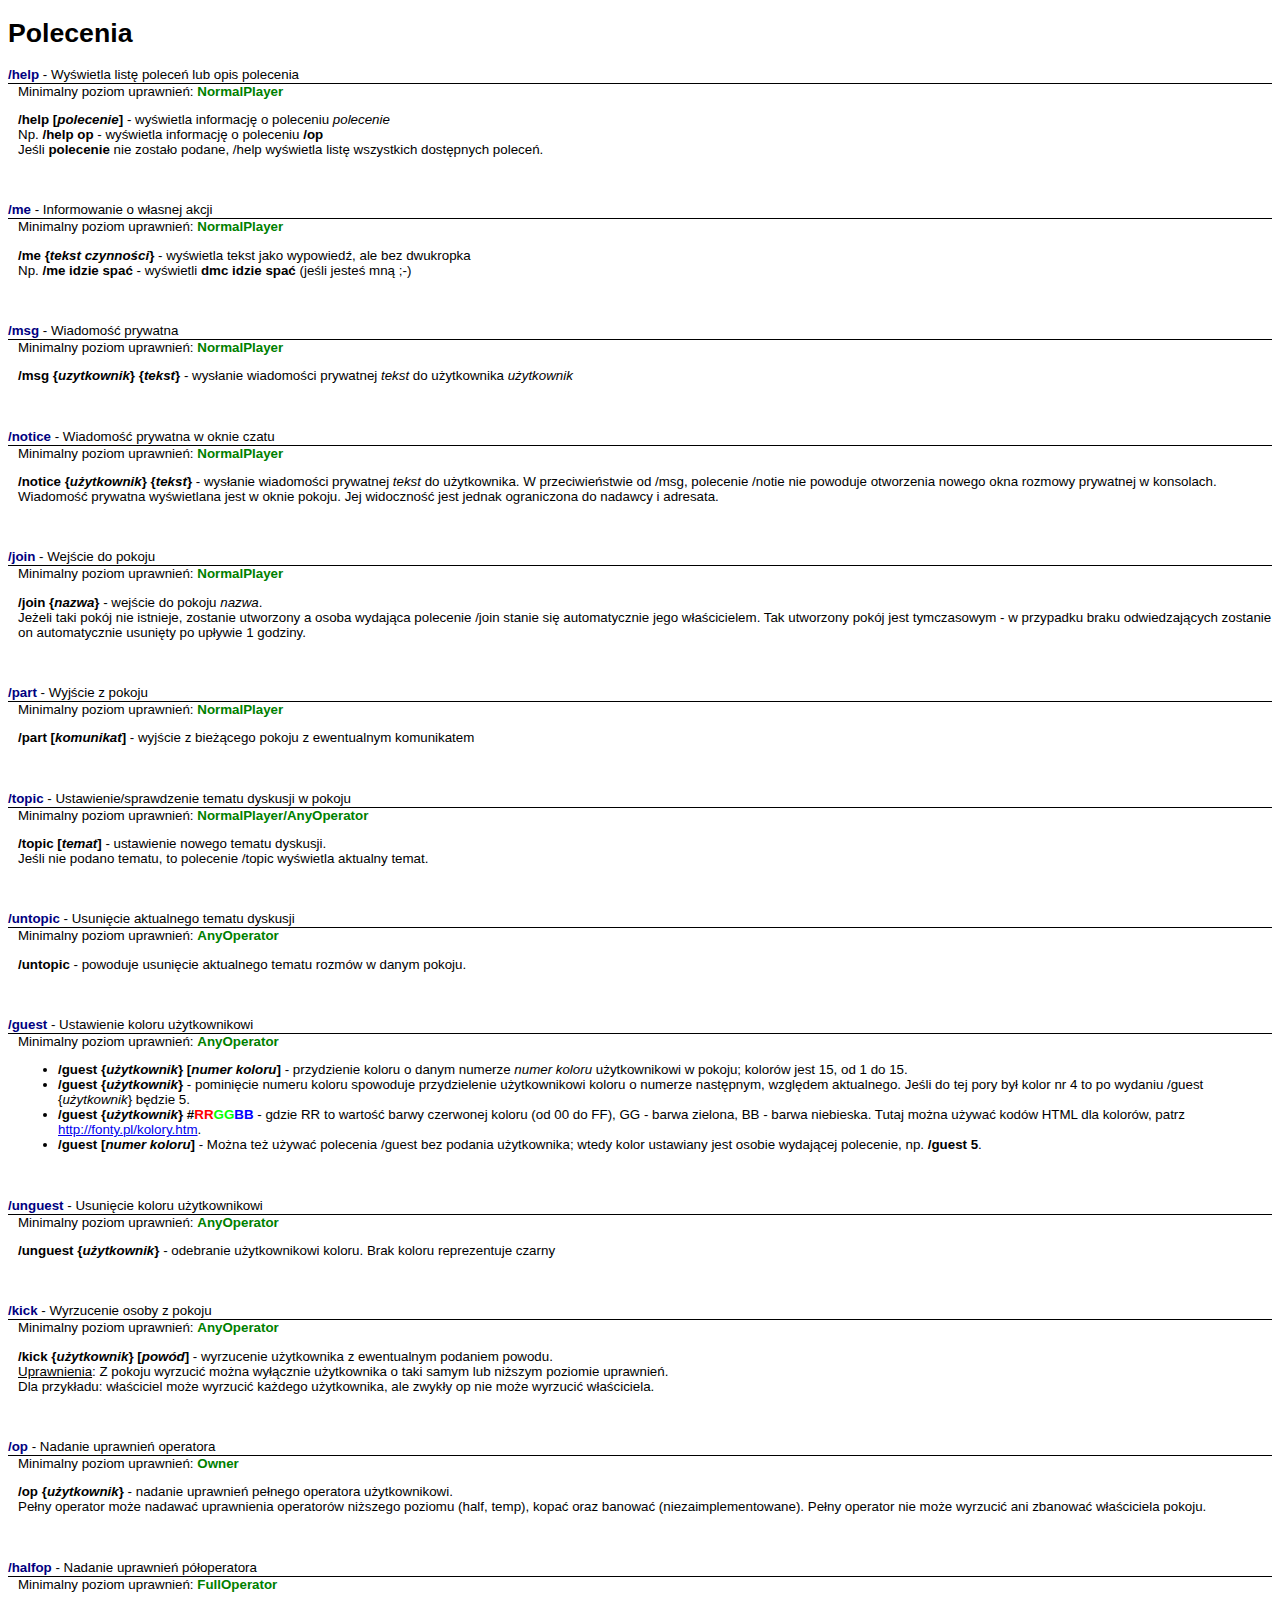
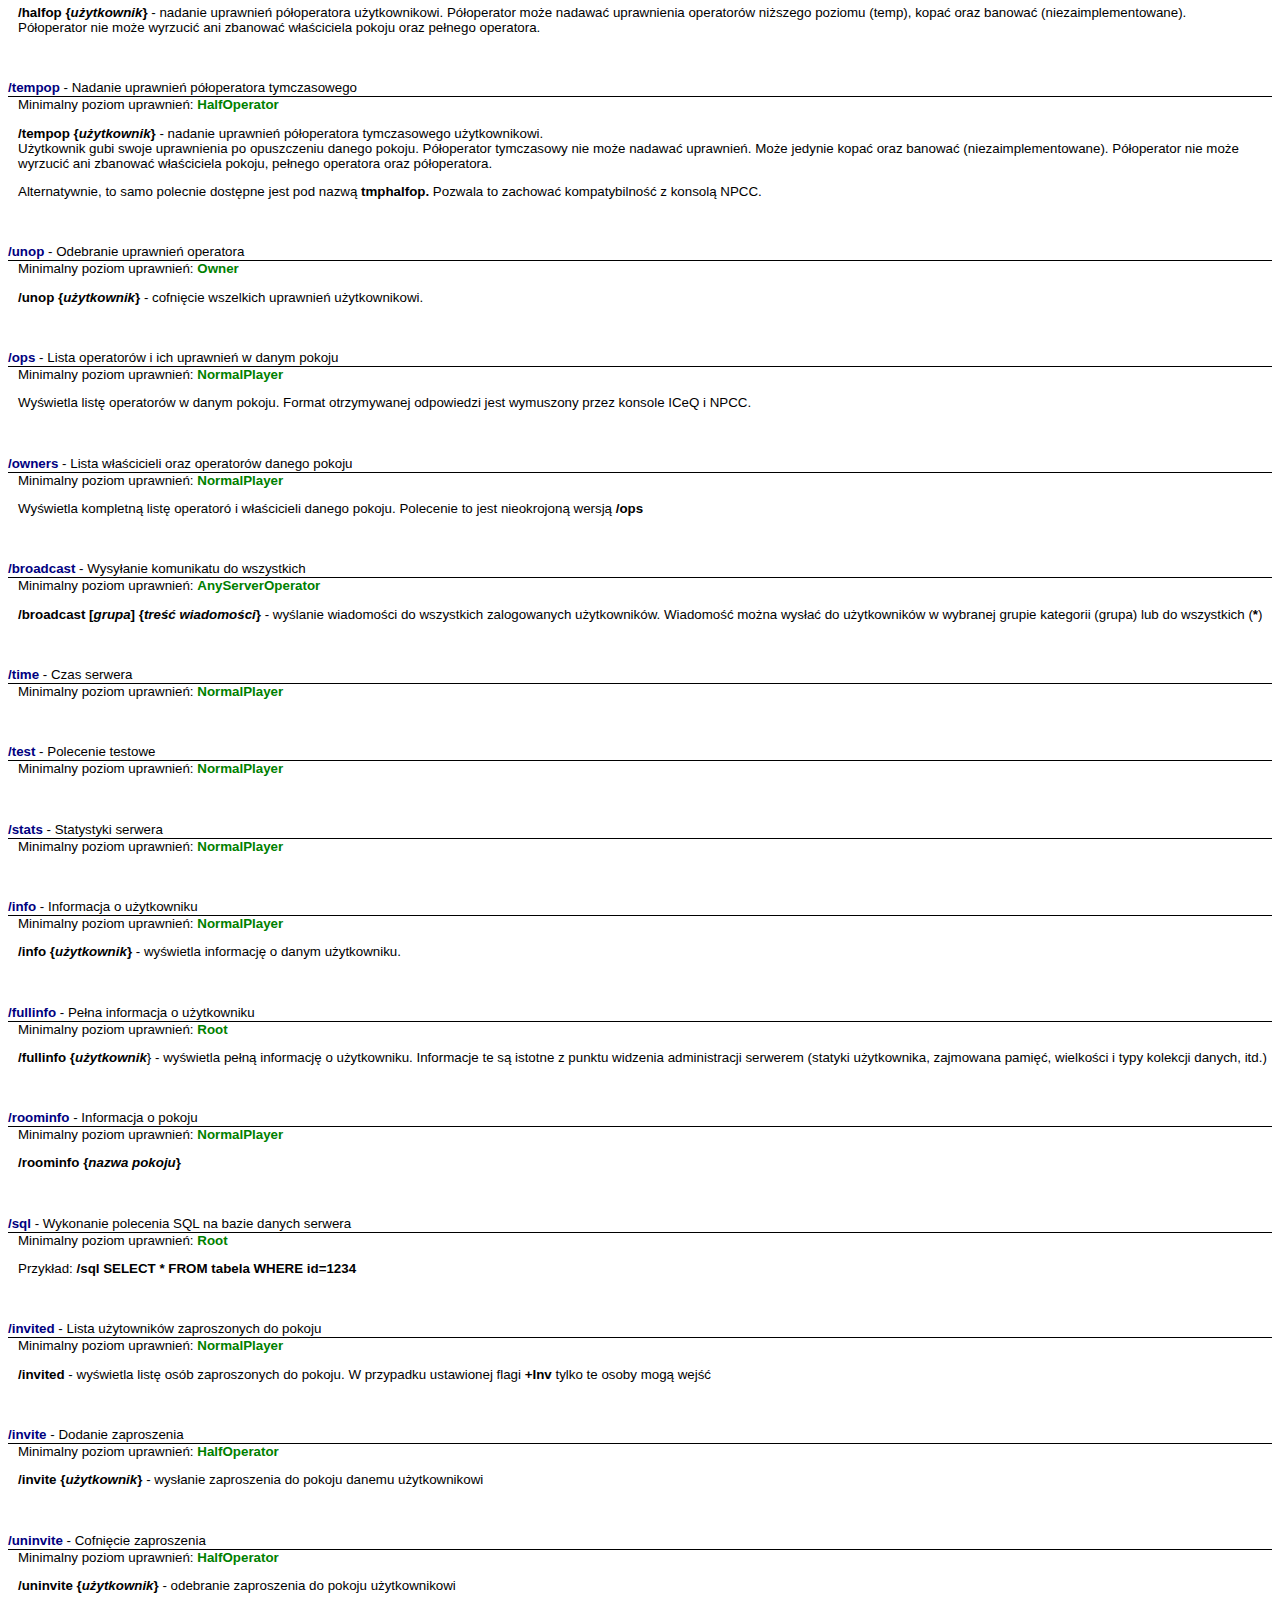
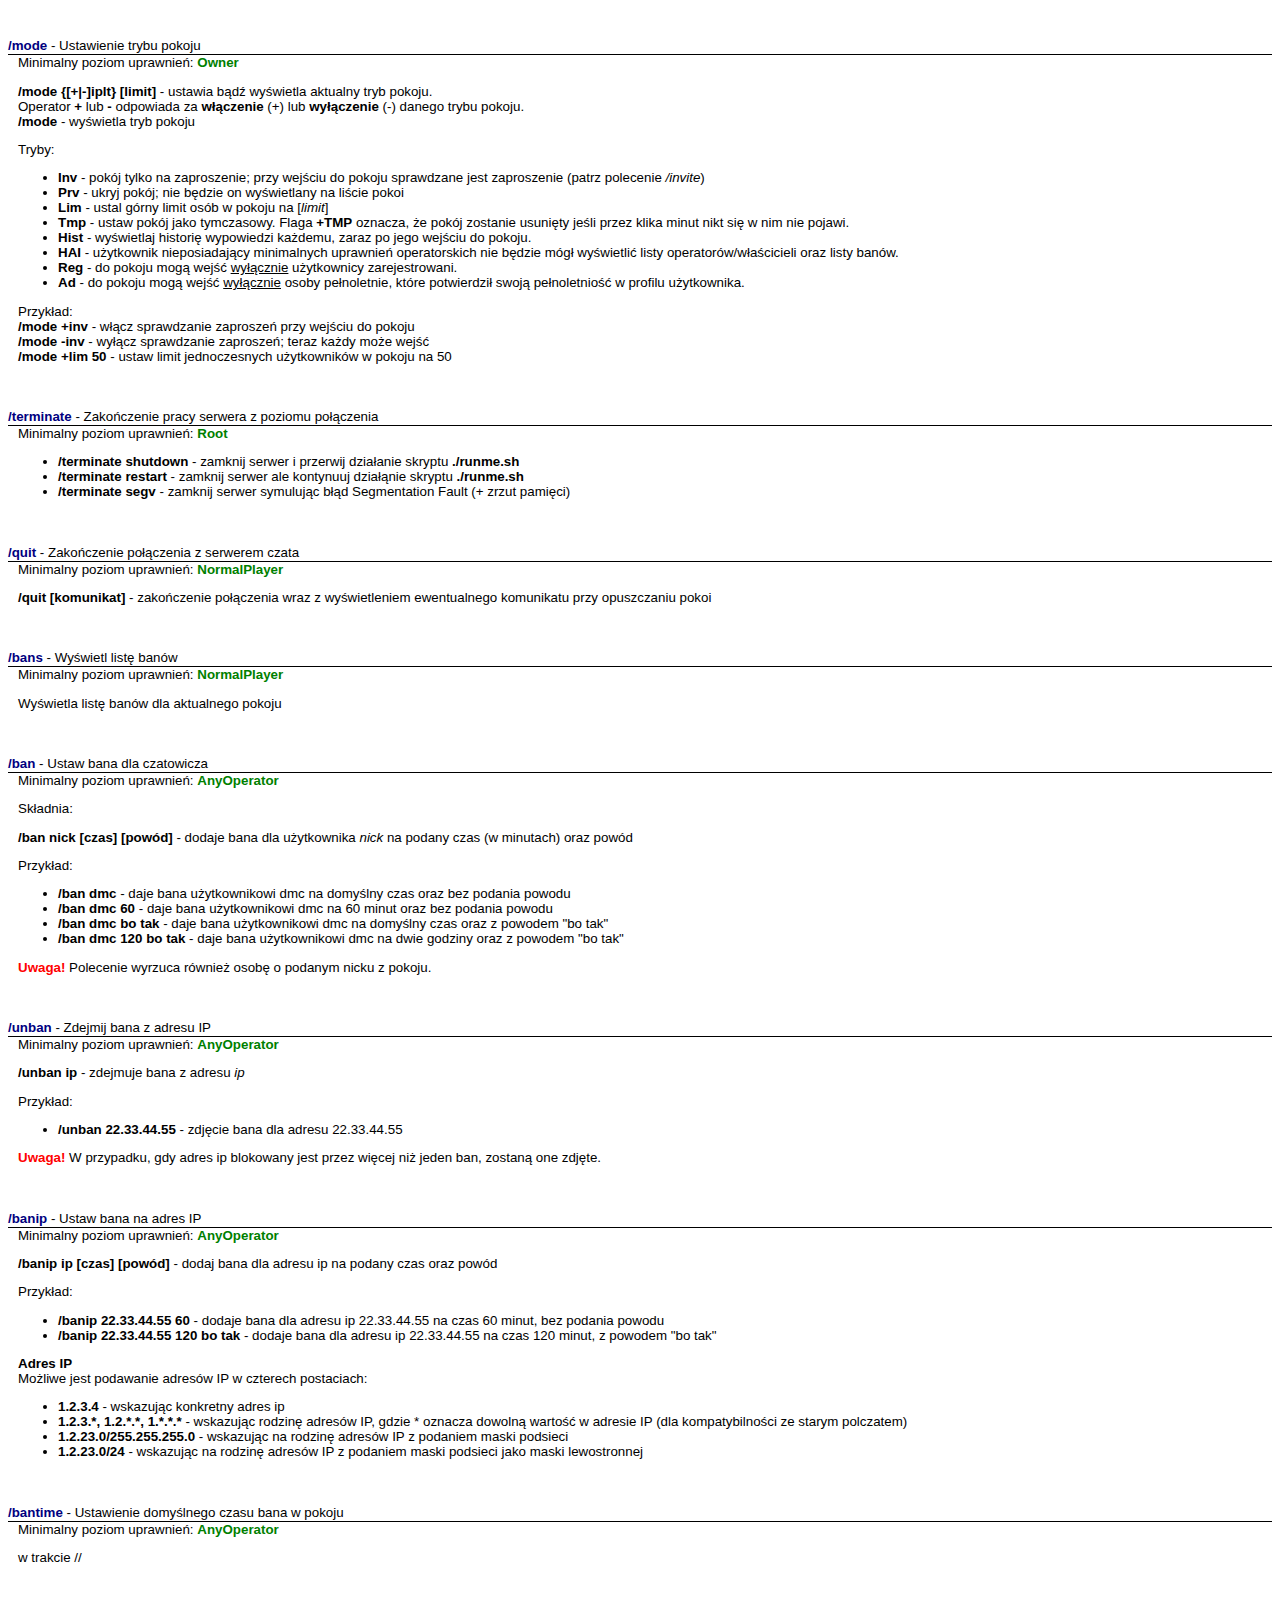
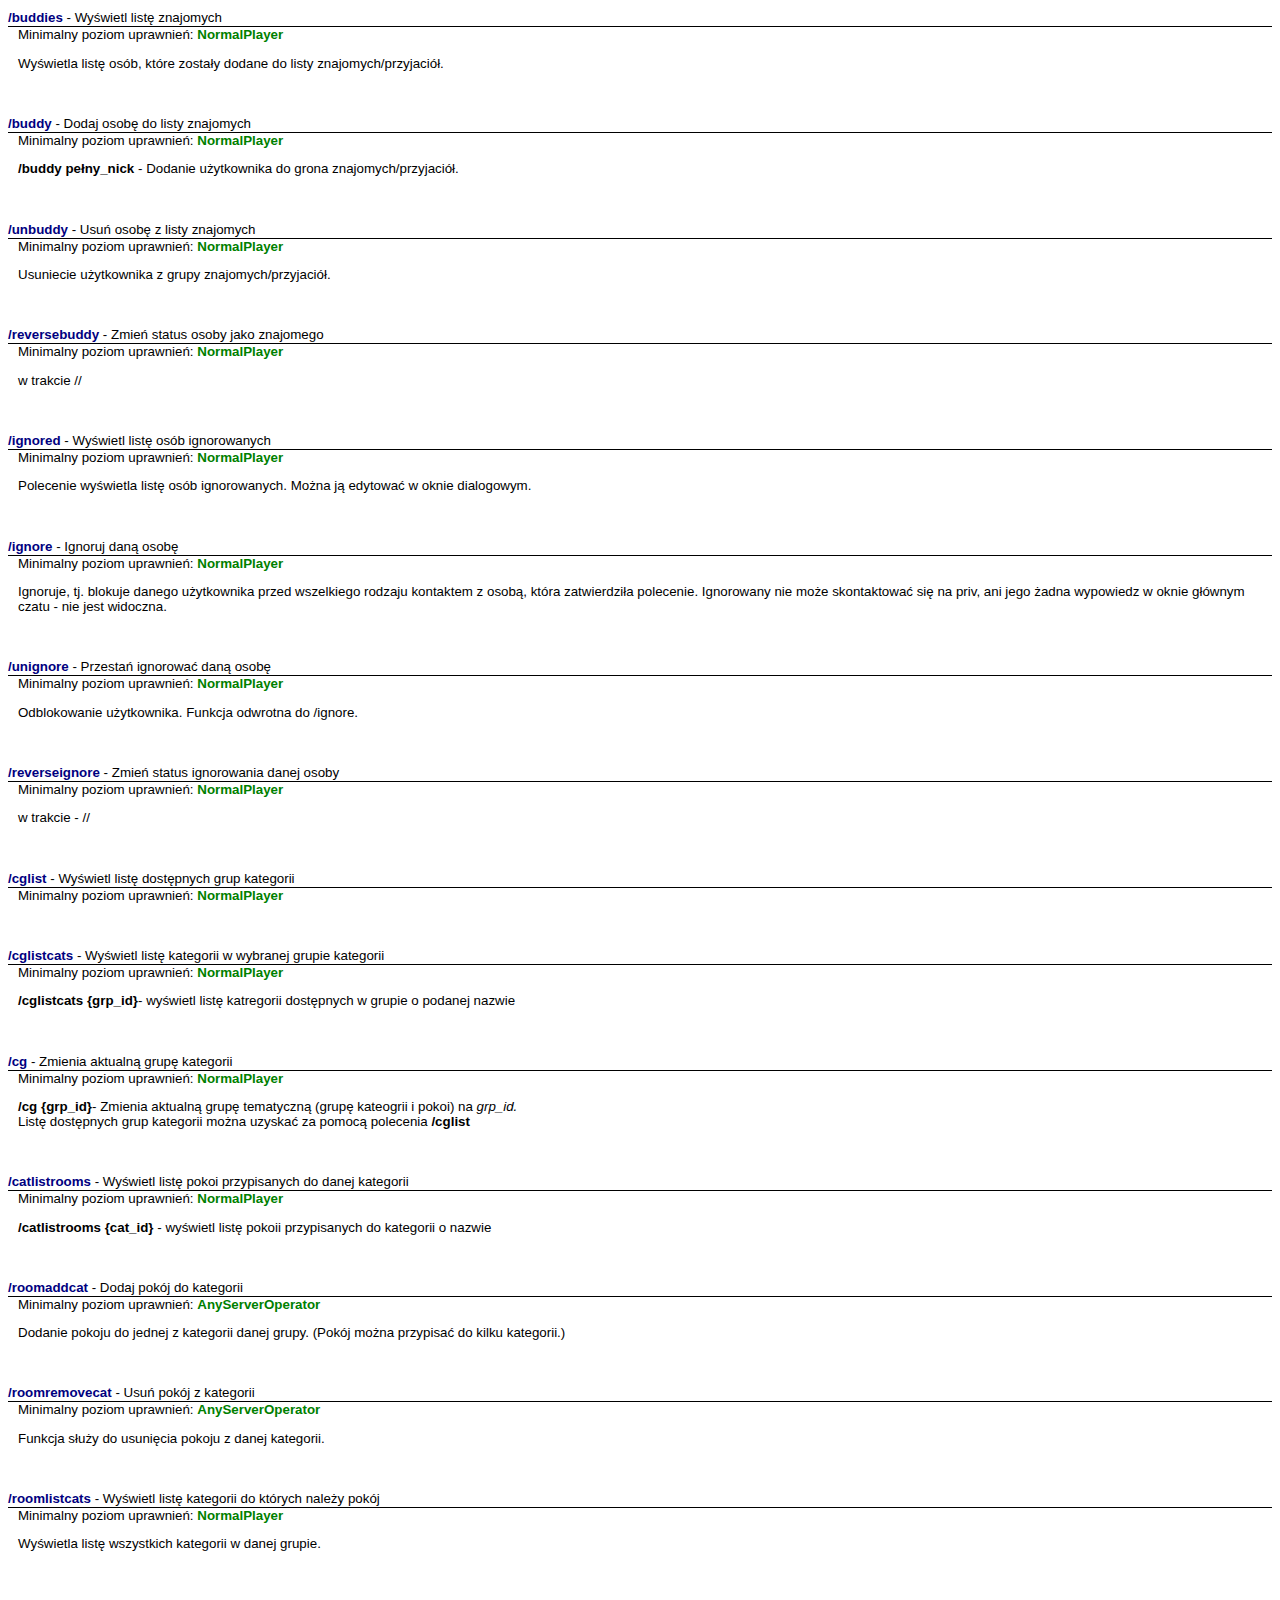
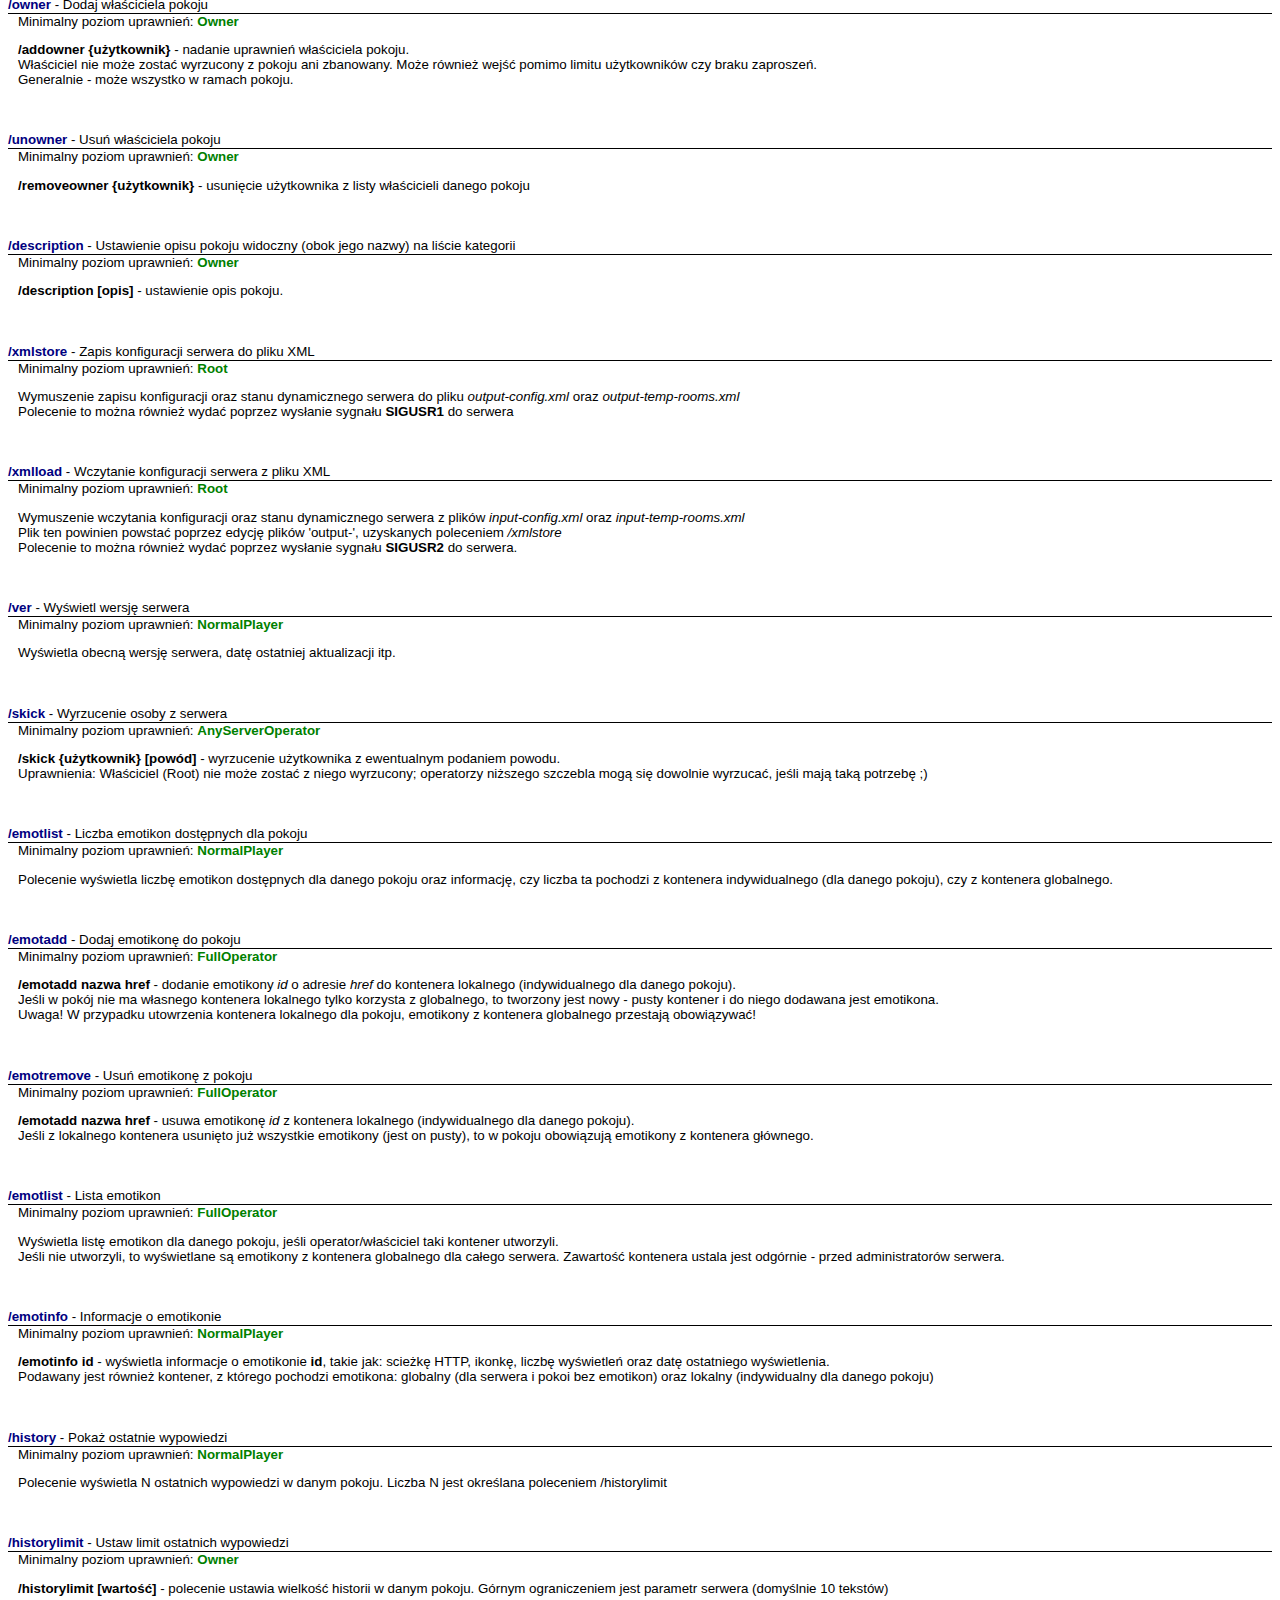
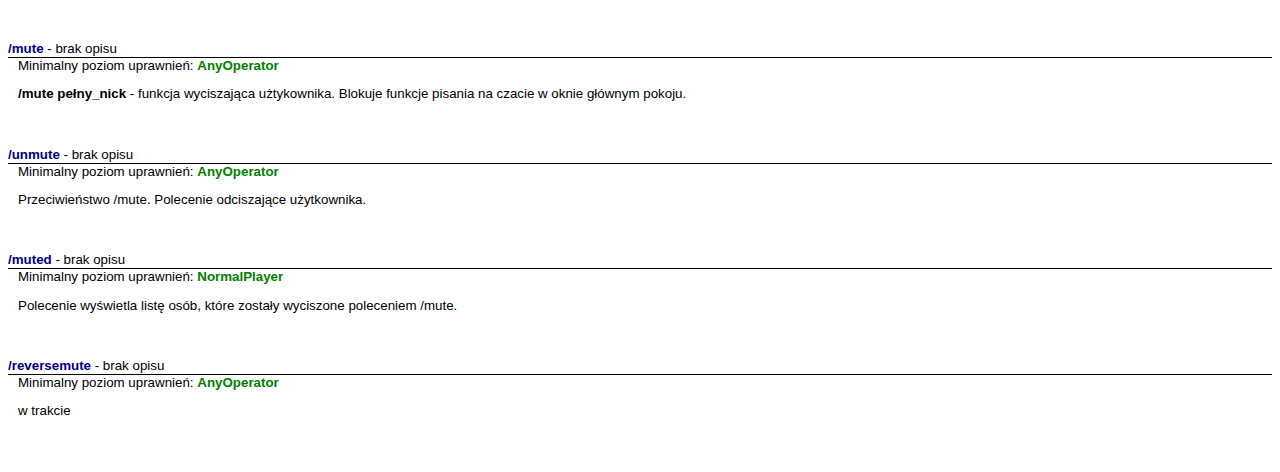
==== help.html @ 32ea251d "Uzupełnienie opisów poleceń. Pozostałe nieznane oznaczone: "w trakcie //"." ====
<!DOCTYPE html PUBLIC "-//W3C//DTD XHTML 1.0 Transitional//EN" "http://www.w3.org/TR/xhtml1/DTD/xhtml1-transitional.dtd">
<html xmlns="http://www.w3.org/1999/xhtml">
<head>
    <meta content="text/html; charset=utf-8" http-equiv="Content-Type" />
    <link href="style.css" rel="stylesheet" type="text/css" />
    <title>Pomoc dla poleceń serwera SChat32</title>
    <style type="text/css">
	</style>
</head>
<body>

    <div>

        <h1>Polecenia</h1>
        <div class="cmd">
            <div id="help" class="cmd_hdr"><span class="cmd_name">/help</span> - <span class="cmd_desc">Wyświetla listę poleceń lub opis polecenia</span></div>
            <div class="cmd_inner">
                <div>Minimalny poziom uprawnień: <span class="cmd_level">NormalPlayer</span></div>
                <div class="cmd_body">
                    <p>
                        <b>/help [<i>polecenie</i>]</b> - wyświetla informację o poleceniu <i>polecenie<br />
                        </i>Np. <b>/help op</b> - wyświetla informację o poleceniu <b>/op<br />
                        </b>Jeśli <b>polecenie</b> nie zostało podane, /help wyświetla listę wszystkich dostępnych poleceń.
                    </p>
                </div>
            </div>
        </div>

        <div class="cmd">
            <div id="me" class="cmd_hdr"><span class="cmd_name">/me</span> - <span class="cmd_desc">Informowanie o własnej akcji</span></div>
            <div class="cmd_inner">
                <div>Minimalny poziom uprawnień: <span class="cmd_level">NormalPlayer</span></div>
                <div class="cmd_body">
                    <p>
                        <b>/me {<i>tekst czynności</i>}</b> - wyświetla tekst jako wypowiedź, ale bez dwukropka<br />
                        Np. <b>/me idzie spać</b> - wyświetli <b>dmc idzie spać</b> (jeśli jesteś mną ;-)
                    </p>
                </div>
            </div>
        </div>

        <div class="cmd">
            <div id="msg" class="cmd_hdr"><span class="cmd_name">/msg</span> - <span class="cmd_desc">Wiadomość prywatna</span></div>
            <div class="cmd_inner">
                <div>Minimalny poziom uprawnień: <span class="cmd_level">NormalPlayer</span></div>
                <div class="cmd_body">
                    <p>
                        <b>/msg {<i>uzytkownik</i>} {<i>tekst</i>}</b> - wysłanie wiadomości prywatnej <i>tekst</i> do użytkownika <i>użytkownik</i>
                    </p>
                </div>
            </div>
        </div>

        <div class="cmd">
            <div id="notice" class="cmd_hdr"><span class="cmd_name">/notice</span> - <span class="cmd_desc">Wiadomość prywatna w oknie czatu</span></div>
            <div class="cmd_inner">
                <div>Minimalny poziom uprawnień: <span class="cmd_level">NormalPlayer</span></div>
                <div class="cmd_body">
                    <p>
                        <b>/notice {<i>użytkownik</i>} {<i>tekst</i>}</b> - wysłanie wiadomości prywatnej <i>tekst</i> do użytkownika. W przeciwieństwie od /msg, polecenie /notie nie powoduje otworzenia nowego okna rozmowy prywatnej w konsolach.<br />
                        Wiadomość prywatna wyświetlana jest w oknie pokoju. Jej widoczność jest jednak ograniczona do nadawcy i adresata.
                    </p>
                </div>
            </div>
        </div>

        <div class="cmd">
            <div id="join" class="cmd_hdr"><span class="cmd_name">/join</span> - <span class="cmd_desc">Wejście do pokoju</span></div>
            <div class="cmd_inner">
                <div>Minimalny poziom uprawnień: <span class="cmd_level">NormalPlayer</span></div>
                <div class="cmd_body">
                    <p>
                        <b>/join {<i>nazwa</i>}</b> - wejście do pokoju <i>nazwa</i>.<br />
                        Jeżeli taki pokój nie istnieje, zostanie utworzony a osoba wydająca polecenie /join stanie się automatycznie jego właścicielem. Tak utworzony pokój jest tymczasowym - w przypadku braku odwiedzających zostanie on automatycznie usunięty po upływie 1 godziny.
	
                    </p>
                </div>
            </div>
        </div>

        <!-- -->

        <div class="cmd">
            <div id="part" class="cmd_hdr"><span class="cmd_name">/part</span> - <span class="cmd_desc">Wyjście z pokoju</span></div>
            <div class="cmd_inner">
                <div>Minimalny poziom uprawnień: <span class="cmd_level">NormalPlayer</span></div>
                <div class="cmd_body">
                    <p>
                        <b>/part [<i>komunikat</i>]</b> - wyjście z bieżącego pokoju z 
			ewentualnym komunikatem
                    </p>
                </div>
            </div>
        </div>
        <!-- -->

        <div class="cmd">
            <div id="topic" class="cmd_hdr"><span class="cmd_name">/topic</span> - <span class="cmd_desc">Ustawienie/sprawdzenie tematu dyskusji w pokoju</span></div>
            <div class="cmd_inner">
                <div>Minimalny poziom uprawnień: <span class="cmd_level">NormalPlayer/AnyOperator</span></div>
                <div class="cmd_body">
                    <p>
                        <b>/topic [<i>temat</i>]</b> - ustawienie nowego tematu 
					dyskusji.
                    <br />
                        Jeśli nie podano tematu, to polecenie /topic 
					wyświetla aktualny temat.
                    </p>
                </div>
            </div>
        </div>
        <!-- -->

        <div class="cmd">
            <div id="untopic" class="cmd_hdr"><span class="cmd_name">/untopic</span> - <span class="cmd_desc">Usunięcie aktualnego tematu dyskusji</span></div>
            <div class="cmd_inner">
                <div>Minimalny poziom uprawnień: <span class="cmd_level">AnyOperator</span></div>
                <div class="cmd_body">
                    <p>
                        <b>/untopic</b> - powoduje usunięcie aktualnego tematu rozmów w 
			danym pokoju.
                    </p>
                </div>
            </div>
        </div>
        <!-- -->

        <div class="cmd">
            <div id="guest" class="cmd_hdr"><span class="cmd_name">/guest</span> - <span class="cmd_desc">Ustawienie koloru użytkownikowi</span></div>
            <div class="cmd_inner">
                <div>Minimalny poziom uprawnień: <span class="cmd_level">AnyOperator</span></div>
                <div class="cmd_body">
                    <ul>
                        <li><b>/guest {<i>użytkownik</i>} [<i>numer koloru</i>]</b> - przydzienie koloru o danym numerze 
					<i>numer koloru</i> użytkownikowi w pokoju; kolorów jest 15, od 1 do 15.</li>
                        <li><b>/guest {<i>użytkownik</i>}</b> - pominięcie numeru koloru spowoduje przydzielenie użytkownikowi koloru o numerze następnym, względem aktualnego. Jeśli do tej pory był kolor nr 4 to po wydaniu /guest {<i>użytkownik</i>} będzie 5.</li>
                        <li><b>/guest {<i>użytkownik</i>} #<span class="cr">RR</span><span class="cg">GG</span><span class="cb">BB</span></b> - gdzie RR to wartość barwy czerwonej koloru (od 00 do FF), GG - barwa zielona, BB - barwa niebieska. 
					Tutaj można używać kodów HTML dla kolorów, patrz
					<a href="http://fonty.pl/kolory.htm/">http://fonty.pl/kolory.htm</a>.</li>
                        <li><b>/guest [<i>numer koloru</i>]</b> -
                    Można też używać polecenia /guest bez podania użytkownika; wtedy kolor ustawiany jest osobie wydającej polecenie, np. 
					<b>/guest 5</b>.
                <br />
                        </li>
                    </ul>
                </div>
            </div>
        </div>
        <!-- -->

        <div class="cmd">
            <div id="unguest" class="cmd_hdr"><span class="cmd_name">/unguest</span> - <span class="cmd_desc">Usunięcie koloru użytkownikowi</span></div>
            <div class="cmd_inner">
                <div>Minimalny poziom uprawnień: <span class="cmd_level">AnyOperator</span></div>
                <div class="cmd_body">
                    <p>
                        <b>/unguest {<i>użytkownik</i>}</b> - odebranie użytkownikowi 
			koloru. Brak koloru reprezentuje czarny
                    </p>
                </div>
            </div>
        </div>

        <!-- -->
        <div class="cmd">
            <div id="kick" class="cmd_hdr">
                <span class="cmd_name">/kick</span> - 
			<span class="cmd_desc">Wyrzucenie osoby z pokoju</span>
            </div>
            <div class="cmd_inner">
                <div>Minimalny poziom uprawnień: <span class="cmd_level">AnyOperator</span></div>
                <div class="cmd_body">
                    <p>
                        <b>/kick {<i>użytkownik</i>} [<i>powód</i>]</b> - wyrzucenie użytkownika z ewentualnym podaniem powodu.<br />
                        <span class="u">Uprawnienia</span>: Z pokoju wyrzucić można wyłącznie użytkownika o taki samym lub niższym poziomie uprawnień.<br />
                        Dla przykładu: właściciel może wyrzucić każdego użytkownika, ale zwykły op nie może wyrzucić właściciela.
                    </p>
                </div>
            </div>
        </div>
        <!-- -->
        <div class="cmd">
            <div id="op" class="cmd_hdr"><span class="cmd_name">/op</span> - <span class="cmd_desc">Nadanie uprawnień operatora</span></div>
            <div class="cmd_inner">
                <div>Minimalny poziom uprawnień: <span class="cmd_level">Owner</span></div>
                <div class="cmd_body">
                    <p>
                        <b>/op {<i>użytkownik</i>}</b> - nadanie uprawnień pełnego operatora użytkownikowi.<br />
                        Pełny operator może nadawać uprawnienia operatorów niższego poziomu (half, temp), kopać oraz banować (niezaimplementowane). Pełny operator nie może wyrzucić ani zbanować właściciela pokoju.
                    </p>
                </div>
            </div>

        </div>
        <!-- -->
        <div class="cmd">
            <div id="halfop" class="cmd_hdr"><span class="cmd_name">/halfop</span> - <span class="cmd_desc">Nadanie uprawnień półoperatora</span></div>
            <div class="cmd_inner">
                <div>Minimalny poziom uprawnień: <span class="cmd_level">FullOperator</span></div>
                <div class="cmd_body">
                    <p>
                        <b>/halfop {<i>użytkownik</i>}</b> - nadanie uprawnień półoperatora użytkownikowi. Półoperator może nadawać uprawnienia operatorów niższego poziomu (temp), kopać oraz banować (niezaimplementowane).<br />
                        Półoperator nie może wyrzucić ani zbanować właściciela pokoju oraz pełnego operatora.
                    </p>
                </div>
            </div>
        </div>
        <!-- -->
        <div class="cmd">
            <div id="tempop" class="cmd_hdr"><span class="cmd_name">/tempop</span> - <span class="cmd_desc">Nadanie uprawnień półoperatora tymczasowego</span></div>
            <div class="cmd_inner">
                <div>Minimalny poziom uprawnień: <span class="cmd_level">HalfOperator</span></div>
                <div class="cmd_body">
                    <p>
                        <b>/tempop {<i>użytkownik</i>}</b> - nadanie uprawnień półoperatora tymczasowego użytkownikowi.<br />
                        Użytkownik gubi swoje uprawnienia po opuszczeniu danego pokoju. Półoperator tymczasowy nie może nadawać uprawnień. Może jedynie kopać oraz banować (niezaimplementowane). Półoperator nie może wyrzucić ani zbanować właściciela pokoju, pełnego operatora oraz półoperatora.
                    </p>
                    <p>
                        Alternatywnie, to samo polecnie dostępne jest pod nazwą <strong>tmphalfop.</strong> Pozwala to zachować kompatybilność z konsolą NPCC.
                    </p>
                </div>
            </div>
        </div>
        <!-- -->
        <div class="cmd">
            <div id="unop" class="cmd_hdr"><span class="cmd_name">/unop</span> - <span class="cmd_desc">Odebranie uprawnień operatora</span></div>
            <div class="cmd_inner">
                <div>Minimalny poziom uprawnień: <span class="cmd_level">Owner</span></div>
                <div class="cmd_body">
                    <p>
                        <b>/unop {<i>użytkownik</i>}</b> - cofnięcie wszelkich uprawnień użytkownikowi.
                    </p>
                </div>
            </div>
        </div>
        <!-- -->
        <div class="cmd">
            <div id="ops" class="cmd_hdr">
                <span class="cmd_name">/ops</span> - 
			<span class="cmd_desc">Lista operatorów i ich uprawnień w danym pokoju</span>
            </div>
            <div class="cmd_inner">
                <div>Minimalny poziom uprawnień: <span class="cmd_level">NormalPlayer</span></div>
                <div class="cmd_body">
                    <p>
                        Wyświetla listę operatorów w danym pokoju. Format otrzymywanej odpowiedzi jest wymuszony przez konsole ICeQ i NPCC.
                    </p>
                </div>
            </div>
        </div>
        <!-- -->
        <div class="cmd">
            <div id="owners" class="cmd_hdr"><span class="cmd_name">/owners</span> - <span class="cmd_desc">Lista właścicieli oraz operatorów danego pokoju</span></div>
            <div class="cmd_inner">
                <div>Minimalny poziom uprawnień: <span class="cmd_level">NormalPlayer</span></div>
                <div class="cmd_body">
                    <p>
                        Wyświetla kompletną listę operatoró i właścicieli danego pokoju. Polecenie to jest nieokrojoną wersją <b>/ops</b>
                    </p>
                </div>
            </div>
        </div>
        <!-- -->
        <div class="cmd">
            <div id="broadcast" class="cmd_hdr"><span class="cmd_name">/broadcast</span> - <span class="cmd_desc">Wysyłanie komunikatu do wszystkich</span></div>
            <div class="cmd_inner">
                <div>Minimalny poziom uprawnień: <span class="cmd_level">AnyServerOperator</span></div>
                <div class="cmd_body">
                    <p>
                        <b>/broadcast [<i>grupa</i>] {<i>treść wiadomości</i>}</b> - wyślanie wiadomości do wszystkich zalogowanych użytkowników. Wiadomość można wysłać do użytkowników w wybranej grupie kategorii (grupa) lub do wszystkich (<b>*</b>)
	
                    </p>
                </div>
            </div>
        </div>
        <!-- -->
        <div class="cmd">
            <div id="time" class="cmd_hdr"><span class="cmd_name">/time</span> - <span class="cmd_desc">Czas serwera</span></div>
            <div class="cmd_inner">
                <div>Minimalny poziom uprawnień: <span class="cmd_level">NormalPlayer</span></div>
                <div class="cmd_body">
                    <p>
                    </p>
                </div>
            </div>
        </div>
        <!-- -->
        <div class="cmd">
            <div id="test" class="cmd_hdr"><span class="cmd_name">/test</span> - <span class="cmd_desc">Polecenie testowe</span></div>
            <div class="cmd_inner">
                <div>Minimalny poziom uprawnień: <span class="cmd_level">NormalPlayer</span></div>
                <div class="cmd_body">
                    <p>
                    </p>
                </div>
            </div>
        </div>
        <!-- -->
        <div class="cmd">
            <div id="stats" class="cmd_hdr"><span class="cmd_name">/stats</span> - <span class="cmd_desc">Statystyki serwera</span></div>
            <div class="cmd_inner">
                <div>Minimalny poziom uprawnień: <span class="cmd_level">NormalPlayer</span></div>
                <div class="cmd_body">
                    <p>
                    </p>
                </div>
            </div>
        </div>
        <!-- -->
        <div class="cmd">
            <div id="info" class="cmd_hdr"><span class="cmd_name">/info</span> - <span class="cmd_desc">Informacja o użytkowniku</span></div>
            <div class="cmd_inner">
                <div>Minimalny poziom uprawnień: <span class="cmd_level">NormalPlayer</span></div>
                <div class="cmd_body">
                    <p>
                        <b>/info {<i>użytkownik</i>}</b> - wyświetla informację o danym 
			użytkowniku.
                    </p>
                </div>
            </div>
        </div>
        <!-- -->
        <div class="cmd">
            <div id="fullinfo" class="cmd_hdr"><span class="cmd_name">/fullinfo</span> - <span class="cmd_desc">Pełna informacja o użytkowniku</span></div>
            <div class="cmd_inner">
                <div>Minimalny poziom uprawnień: <span class="cmd_level">Root</span></div>
                <div class="cmd_body">
                    <p>
                        <b>/fullinfo {<i>użytkownik</i></b>} - wyświetla pełną informację o 
			 użytkowniku. Informacje te są istotne z punktu widzenia 
			 administracji serwerem (statyki użytkownika, zajmowana pamięć, 
			 wielkości i typy kolekcji danych, itd.)
                    </p>
                </div>
            </div>
        </div>
        <!-- -->
        <div class="cmd">
            <div id="roominfo" class="cmd_hdr"><span class="cmd_name">/roominfo</span> - <span class="cmd_desc">Informacja o pokoju</span></div>
            <div class="cmd_inner">
                <div>Minimalny poziom uprawnień: <span class="cmd_level">NormalPlayer</span></div>
                <div class="cmd_body">
                    <p>
                        <b>/roominfo {<i>nazwa pokoju</i>}</b>
                    </p>
                </div>
            </div>
        </div>
        <!-- -->
        <div class="cmd">
            <div id="sql" class="cmd_hdr"><span class="cmd_name">/sql</span> - <span class="cmd_desc">Wykonanie polecenia SQL na bazie danych serwera</span></div>
            <div class="cmd_inner">
                <div>Minimalny poziom uprawnień: <span class="cmd_level">Root</span></div>
                <div class="cmd_body">
                    <p>
                        Przykład: <b>/sql SELECT * FROM tabela WHERE id=1234</b>
                    </p>
                </div>
            </div>
        </div>
        <!-- -->
        <div class="cmd">
            <div id="invited" class="cmd_hdr"><span class="cmd_name">/invited</span> - <span class="cmd_desc">Lista użytowników zaproszonych do pokoju</span></div>
            <div class="cmd_inner">
                <div>Minimalny poziom uprawnień: <span class="cmd_level">NormalPlayer</span></div>
                <div class="cmd_body">
                    <p>
                        <b>/invited</b> - wyświetla listę osób zaproszonych do pokoju. W przypadku ustawionej flagi <b>+Inv</b> tylko te osoby mogą wejść
                    </p>
                </div>
            </div>
        </div>
        <!-- -->
        <div class="cmd">
            <div id="invite" class="cmd_hdr"><span class="cmd_name">/invite</span> - <span class="cmd_desc">Dodanie zaproszenia</span></div>
            <div class="cmd_inner">
                <div>Minimalny poziom uprawnień: <span class="cmd_level">HalfOperator</span></div>
                <div class="cmd_body">
                    <p>
                        <b>/invite {<i>użytkownik</i>}</b> - wysłanie zaproszenia do pokoju danemu użytkownikowi
                    </p>
                </div>
            </div>
        </div>
        <!-- -->
        <div class="cmd">
            <div id="uninvite" class="cmd_hdr"><span class="cmd_name">/uninvite</span> - <span class="cmd_desc">Cofnięcie zaproszenia</span></div>
            <div class="cmd_inner">
                <div>Minimalny poziom uprawnień: <span class="cmd_level">HalfOperator</span></div>
                <div class="cmd_body">
                    <p>
                        <b>/uninvite {<i>użytkownik</i>}</b> - odebranie zaproszenia do pokoju użytkownikowi
                    </p>
                </div>
            </div>
        </div>
        <!-- -->
        <div class="cmd">
            <div id="mode" class="cmd_hdr"><span class="cmd_name">/mode</span> - <span class="cmd_desc">Ustawienie trybu pokoju</span></div>
            <div class="cmd_inner">
                <div>Minimalny poziom uprawnień: <span class="cmd_level">Owner</span></div>
                <div class="cmd_body">
                    <p>
                        <b>/mode {[+|-]iplt} [limit]</b> - ustawia bądź wyświetla aktualny tryb pokoju.<br />
                        Operator <b>+</b> lub <b>-</b> odpowiada za <b>włączenie</b> (+) lub <b>wyłączenie</b> (-) danego trybu pokoju.<br />
                        <b>/mode</b> - wyświetla tryb pokoju
                    </p>
                    <p>Tryby:</p>
                    <ul>
                        <li><b>Inv</b> - pokój tylko na zaproszenie; przy wejściu do pokoju sprawdzane jest zaproszenie (patrz polecenie 
				<i>/invite</i>)</li>
                        <li><b>Prv</b> - ukryj pokój; nie będzie on wyświetlany na liście pokoi</li>
                        <li><b>Lim</b> - ustal górny limit osób w pokoju na [<i>limit</i>]</li>
                        <li><b>Tmp</b> - ustaw pokój jako tymczasowy. Flaga <b>+TMP</b> oznacza, że pokój zostanie usunięty jeśli przez klika minut nikt się w nim nie pojawi.</li>
                        <li><b>Hist</b> - wyświetlaj historię wypowiedzi każdemu, zaraz po jego wejściu do pokoju.</li>
                        <li><b>HAI</b> - użytkownik nieposiadający minimalnych uprawnień operatorskich nie będzie mógł wyświetlić listy operatorów/właścicieli oraz listy banów.</li>
                        <li><b>Reg</b> - do pokoju mogą wejść <span class="u">wyłącznie</span> użytkownicy zarejestrowani.</li>
                        <li><b>Ad</b> - do pokoju mogą wejść <span class="u">wyłącznie</span> osoby pełnoletnie, które potwierdził swoją pełnoletniość w profilu użytkownika.</li>
                    </ul>
                    <p>
                        Przykład:<b><br />
                            /mode +inv</b> - włącz sprawdzanie zaproszeń przy wejściu do pokoju<b><br />
                                /mode -inv</b> - wyłącz sprawdzanie zaproszeń; teraz każdy może wejść<b><br />
                                    /mode +lim 50</b> - ustaw limit jednoczesnych użytkowników w pokoju na 50
                    </p>
                </div>
            </div>
        </div>
        <!-- -->
        <div class="cmd">
            <div id="terminate" class="cmd_hdr"><span class="cmd_name">/terminate</span> - <span class="cmd_desc">Zakończenie pracy serwera z poziomu połączenia</span></div>
            <div class="cmd_inner">
                <div>Minimalny poziom uprawnień: <span class="cmd_level">Root</span></div>
                <div class="cmd_body">
                    <ul>
                        <li><b>/terminate shutdown</b> - zamknij serwer i przerwij działanie skryptu 
				<b>./runme.sh</b></li>
                        <li><b>/terminate restart</b> - zamknij serwer ale kontynuuj działąnie skryptu 
				<b>./runme.sh</b></li>
                        <li><b>/terminate segv</b> - zamknij serwer symulując błąd 
				Segmentation Fault (+ zrzut pamięci)</li>
                    </ul>
                </div>
            </div>
        </div>
        <!-- -->
        <div class="cmd">
            <div id="quit" class="cmd_hdr"><span class="cmd_name">/quit</span> - <span class="cmd_desc">Zakończenie połączenia z serwerem czata</span></div>
            <div class="cmd_inner">
                <div>Minimalny poziom uprawnień: <span class="cmd_level">NormalPlayer</span></div>
                <div class="cmd_body">
                    <p>
                        <b>/quit [komunikat]</b> - zakończenie połączenia wraz z wyświetleniem ewentualnego komunikatu przy opuszczaniu pokoi
                    </p>
                </div>
            </div>
        </div>
        <!-- -->
        <div class="cmd">
            <div id="bans" class="cmd_hdr"><span class="cmd_name">/bans</span> - <span class="cmd_desc">Wyświetl listę banów</span></div>
            <div class="cmd_inner">
                <div>Minimalny poziom uprawnień: <span class="cmd_level">NormalPlayer</span></div>
                <div class="cmd_body">
                    <p>
                        Wyświetla listę banów dla aktualnego pokoju
                    </p>
                </div>
            </div>
        </div>
        <!-- -->
        <div class="cmd">
            <div id="ban" class="cmd_hdr">
                <span class="cmd_name">/ban</span> - 
			<span class="cmd_desc">Ustaw bana dla czatowicza</span>
            </div>
            <div class="cmd_inner">
                <div>Minimalny poziom uprawnień: <span class="cmd_level">AnyOperator</span></div>
                <div class="cmd_body">
                    <p>
                        Składnia:
                    </p>
                    <p>
                        <b>/ban nick [czas] [powód]</b> - dodaje bana dla użytkownika <i>nick</i> na podany czas (w minutach) oraz powód
                    </p>
                    <p>
                        Przykład:
                    </p>
                    <ul>
                        <li><b>/ban dmc</b> - daje bana użytkownikowi dmc na domyślny czas oraz bez podania powodu</li>
                        <li><b>/ban dmc 60</b> - daje bana użytkownikowi dmc na 60 minut oraz bez podania powodu</li>
                        <li><b>/ban dmc bo tak</b> - daje bana użytkownikowi dmc na domyślny czas oraz z powodem "bo tak"</li>
                        <li><b>/ban dmc 120 bo tak</b> - daje bana użytkownikowi dmc na dwie godziny oraz z powodem "bo tak"</li>
                    </ul>
                    <p>
                        <span class="cr"><strong>Uwaga!</strong></span> Polecenie wyrzuca również osobę o podanym nicku z pokoju.
                    </p>
                </div>
            </div>
        </div>
        <!-- -->
        <div class="cmd">
            <div id="unban" class="cmd_hdr">
                <span class="cmd_name">/unban</span> - 
			<span class="cmd_desc">Zdejmij bana z adresu IP</span>
            </div>
            <div class="cmd_inner">
                <div>Minimalny poziom uprawnień: <span class="cmd_level">AnyOperator</span></div>
                <div class="cmd_body">
                    <p>
                        <b>/unban ip</b> - zdejmuje bana z adresu <i>ip</i>
                    </p>
                    <p>
                        Przykład:
                    </p>
                    <ul>
                        <li><b>/unban 22.33.44.55</b> - zdjęcie bana dla adresu 22.33.44.55</li>
                    </ul>
                    <p>
                        <span class="cr"><strong>Uwaga!</strong></span> W przypadku, gdy adres ip blokowany jest przez więcej niż jeden ban, zostaną one zdjęte.
                    </p>
                </div>
            </div>
        </div>
        <!-- -->
        <div class="cmd">
            <div id="banip" class="cmd_hdr">
                <span class="cmd_name">/banip</span> - 
			<span class="cmd_desc">Ustaw bana na adres IP</span>
            </div>
            <div class="cmd_inner">
                <div>Minimalny poziom uprawnień: <span class="cmd_level">AnyOperator</span></div>
                <div class="cmd_body">
                    <p>
                        <b>/banip ip [czas] [powód]</b> - dodaj bana dla adresu ip na podany czas oraz powód
                    </p>
                    <p>
                        Przykład:
                    </p>
                    <ul>
                        <li><b>/banip 22.33.44.55 60</b> - dodaje bana dla adresu ip 22.33.44.55 na czas 60 minut, bez podania powodu</li>
                        <li><b>/banip 22.33.44.55 120 bo tak</b> - dodaje bana dla adresu ip 22.33.44.55 na czas 120 minut, z powodem "bo tak"</li>
                    </ul>
                    <p>
                        <strong>Adres IP<br />
                        </strong>Możliwe jest podawanie adresów IP w czterech postaciach:
                    </p>
                    <ul>
                        <li><b>1.2.3.4</b> - wskazując konkretny adres ip</li>
                        <li><b>1.2.3.*, 1.2.*.*, 1.*.*.*</b> - wskazując rodzinę adresów IP, gdzie * oznacza dowolną wartość w adresie IP (dla kompatybilności ze starym polczatem)</li>
                        <li><b>1.2.23.0/255.255.255.0</b> - wskazując na rodzinę adresów IP z podaniem maski podsieci</li>
                        <li><b>1.2.23.0/24</b> - wskazując na rodzinę adresów IP z podaniem maski podsieci jako maski lewostronnej
			
                        </li>
                    </ul>
                </div>
            </div>
        </div>
        <!-- -->
        <div class="cmd">
            <div id="bantime" class="cmd_hdr">
                <span class="cmd_name">/bantime</span> - 
			<span class="cmd_desc">Ustawienie domyślnego czasu bana w pokoju</span>
            </div>
            <div class="cmd_inner">
                <div>Minimalny poziom uprawnień: <span class="cmd_level">AnyOperator</span></div>
                <div class="cmd_body">
                    <p>
                       w trakcie //
                    </p>
                </div>
            </div>
        </div>
        <!-- -->
        <div class="cmd">
            <div id="buddies" class="cmd_hdr">
                <span class="cmd_name">/buddies</span> - 
			<span class="cmd_desc">Wyświetl listę znajomych</span>
            </div>
            <div class="cmd_inner">
                <div>Minimalny poziom uprawnień: <span class="cmd_level">NormalPlayer</span></div>
                <div class="cmd_body">
                    <p>
                        Wyświetla listę osób, które zostały dodane do listy znajomych/przyjaciół.
                    </p>
                </div>
            </div>
        </div>
        <!-- -->
        <div class="cmd">
            <div id="buddy" class="cmd_hdr">
                <span class="cmd_name">/buddy</span> - 
			<span class="cmd_desc">Dodaj osobę do listy znajomych</span>
            </div>
            <div class="cmd_inner">
                <div>Minimalny poziom uprawnień: <span class="cmd_level">NormalPlayer</span></div>
                <div class="cmd_body">
                    <p>
                        <b>/buddy pełny_nick</b> - Dodanie użytkownika do grona znajomych/przyjaciół.
                    </p>
                </div>
            </div>
        </div>
        <!-- -->
        <div class="cmd">
            <div id="unbuddy" class="cmd_hdr">
                <span class="cmd_name">/unbuddy</span> - 
			<span class="cmd_desc">Usuń osobę z listy znajomych</span>
            </div>
            <div class="cmd_inner">
                <div>Minimalny poziom uprawnień: <span class="cmd_level">NormalPlayer</span></div>
                <div class="cmd_body">
                    <p>
                        Usuniecie użytkownika z grupy znajomych/przyjaciół.
                    </p>
                </div>
            </div>
        </div>
        <!-- -->
        <div class="cmd">
            <div id="reversebuddy" class="cmd_hdr">
                <span class="cmd_name">/reversebuddy</span> - 
			<span class="cmd_desc">Zmień status osoby jako znajomego</span>
            </div>
            <div class="cmd_inner">
                <div>Minimalny poziom uprawnień: <span class="cmd_level">NormalPlayer</span></div>
                <div class="cmd_body">
                    <p>
                        w trakcie //
                    </p>
                </div>
            </div>
        </div>
        <!-- -->
        <div class="cmd">
            <div id="ignored" class="cmd_hdr">
                <span class="cmd_name">/ignored</span> - 
			<span class="cmd_desc">Wyświetl listę osób ignorowanych</span>
            </div>
            <div class="cmd_inner">
                <div>Minimalny poziom uprawnień: <span class="cmd_level">NormalPlayer</span></div>
                <div class="cmd_body">
                    <p>
                        Polecenie wyświetla listę osób ignorowanych. Można ją edytować w oknie dialogowym.
                    </p>
                </div>
            </div>
        </div>
        <!-- -->
        <div class="cmd">
            <div id="ignore" class="cmd_hdr">
                <span class="cmd_name">/ignore</span> - 
			<span class="cmd_desc">Ignoruj daną osobę</span>
            </div>
            <div class="cmd_inner">
                <div>Minimalny poziom uprawnień: <span class="cmd_level">NormalPlayer</span></div>
                <div class="cmd_body">
                    <p>
                        Ignoruje, tj. blokuje danego użytkownika przed wszelkiego rodzaju kontaktem z osobą, która zatwierdziła polecenie. Ignorowany nie może skontaktować się na priv, ani jego żadna wypowiedz w oknie głównym czatu - nie jest widoczna.
                    </p>
                </div>
            </div>
        </div>
        <!-- -->
        <div class="cmd">
            <div id="unignore" class="cmd_hdr">
                <span class="cmd_name">/unignore</span> - 
			<span class="cmd_desc">Przestań ignorować daną osobę</span>
            </div>
            <div class="cmd_inner">
                <div>Minimalny poziom uprawnień: <span class="cmd_level">NormalPlayer</span></div>
                <div class="cmd_body">
                    <p>
                        Odblokowanie użytkownika. Funkcja odwrotna do /ignore.
                    </p>
                </div>
            </div>
        </div>
        <!-- -->
        <div class="cmd">
            <div id="reverseignore" class="cmd_hdr">
                <span class="cmd_name">/reverseignore</span> - 
			<span class="cmd_desc">Zmień status ignorowania danej osoby</span>
            </div>
            <div class="cmd_inner">
                <div>Minimalny poziom uprawnień: <span class="cmd_level">NormalPlayer</span></div>
                <div class="cmd_body">
                    <p>
                        w trakcie - //
                    </p>
                </div>
            </div>
        </div>
        <!-- -->
        <div class="cmd">
            <div id="cglist" class="cmd_hdr">
                <span class="cmd_name">/cglist</span> - 
			<span class="cmd_desc">Wyświetl listę dostępnych grup kategorii</span>
            </div>
            <div class="cmd_inner">
                <div>Minimalny poziom uprawnień: <span class="cmd_level">NormalPlayer</span></div>
                <div class="cmd_body">
                    <p>
                    </p>
                </div>
            </div>
        </div>
        <!-- -->
        <div class="cmd">
            <div id="cglistcats" class="cmd_hdr">
                <span class="cmd_name">/cglistcats</span> - 
			<span class="cmd_desc">Wyświetl listę kategorii w wybranej grupie kategorii</span>
            </div>
            <div class="cmd_inner">
                <div>Minimalny poziom uprawnień: <span class="cmd_level">NormalPlayer</span></div>
                <div class="cmd_body">
                    <p>
                        <b>/cglistcats {grp_id}</b>- wyświetl listę katregorii dostępnych w grupie o podanej nazwie
                    </p>
                </div>
            </div>
        </div>
        <!-- -->
        <div class="cmd">
            <div id="cg" class="cmd_hdr"><span class="cmd_name">/cg</span> - Z<span class="cmd_desc">mienia aktualną grupę kategorii</span></div>
            <div class="cmd_inner">
                <div>Minimalny poziom uprawnień: <span class="cmd_level">NormalPlayer</span></div>
                <div class="cmd_body">
                    <p>
                        <b>/cg {grp_id}</b>- Zmienia aktualną grupę tematyczną (grupę kateogrii i pokoi) na <i>grp_id.<br />
                        </i>Listę dostępnych grup kategorii można uzyskać za pomocą polecenia <b>/cglist</b>
                    </p>
                </div>
            </div>
        </div>
        <!-- -->
        <div class="cmd">
            <div id="catlistrooms" class="cmd_hdr">
                <span class="cmd_name">/catlistrooms</span> - 
			<span class="cmd_desc">Wyświetl listę pokoi przypisanych do danej kategorii</span>
            </div>
            <div class="cmd_inner">
                <div>Minimalny poziom uprawnień: <span class="cmd_level">NormalPlayer</span></div>
                <div class="cmd_body">
                    <p>
                        <b>/catlistrooms {cat_id}
                        </b>- wyświetl listę pokoii przypisanych do kategorii o nazwie
                    </p>
                </div>
            </div>
        </div>
        <!-- -->
        <div class="cmd">
            <div id="roomaddcat" class="cmd_hdr">
                <span class="cmd_name">/roomaddcat</span> - 
			<span class="cmd_desc">Dodaj pokój do kategorii</span>
            </div>
            <div class="cmd_inner">
                <div>Minimalny poziom uprawnień: <span class="cmd_level">AnyServerOperator</span></div>
                <div class="cmd_body">
                    <p>
                        Dodanie pokoju do jednej z kategorii danej grupy. (Pokój można przypisać do kilku kategorii.)
                    </p>
                </div>
            </div>
        </div>
        <!-- -->
        <div class="cmd">
            <div id="roomremovecat" class="cmd_hdr">
                <span class="cmd_name">/roomremovecat</span> - 
			<span class="cmd_desc">Usuń pokój z kategorii</span>
            </div>
            <div class="cmd_inner">
                <div>Minimalny poziom uprawnień: <span class="cmd_level">AnyServerOperator</span></div>
                <div class="cmd_body">
                    <p>
                        Funkcja służy do usunięcia pokoju z danej kategorii.
                    </p>
                </div>
            </div>
        </div>
        <!-- -->
        <div class="cmd">
            <div id="roomlistcats" class="cmd_hdr">
                <span class="cmd_name">/roomlistcats</span> - 
			<span class="cmd_desc">Wyświetl listę kategorii do których należy pokój</span>
            </div>
            <div class="cmd_inner">
                <div>Minimalny poziom uprawnień: <span class="cmd_level">NormalPlayer</span></div>
                <div class="cmd_body">
                    <p>
                        Wyświetla listę wszystkich kategorii w danej grupie. 
                    </p>
                </div>
            </div>
        </div>
        <!-- -->
        <div class="cmd">
            <div id="owner" class="cmd_hdr">
                <span class="cmd_name">/owner</span> - 
			<span class="cmd_desc">Dodaj właściciela pokoju</span>
            </div>
            <div class="cmd_inner">
                <div>Minimalny poziom uprawnień: <span class="cmd_level">Owner</span></div>
                <div class="cmd_body">
                    <p>
                        <b>/addowner {użytkownik}</b> - nadanie uprawnień właściciela pokoju.<br />
                        Właściciel nie może zostać wyrzucony z pokoju ani zbanowany. Może również wejść pomimo limitu użytkowników czy braku zaproszeń.<br />
                        Generalnie - może wszystko w ramach pokoju.
                    </p>
                </div>
            </div>
        </div>
        <!-- -->
        <div class="cmd">
            <div id="unowner" class="cmd_hdr">
                <span class="cmd_name">/unowner</span> - 
			<span class="cmd_desc">Usuń właściciela pokoju</span>
            </div>
            <div class="cmd_inner">
                <div>Minimalny poziom uprawnień: <span class="cmd_level">Owner</span></div>
                <div class="cmd_body">
                    <p>
                        <b>/removeowner {użytkownik}</b> - usunięcie użytkownika z listy 
				właścicieli danego pokoju
                    </p>
                </div>
            </div>
        </div>
        <!-- -->
        <div class="cmd">
            <div id="description" class="cmd_hdr">
                <span class="cmd_name">/description</span> - 
			<span class="cmd_desc">Ustawienie opisu pokoju widoczny (obok jego nazwy) na liście kategorii</span>
            </div>
            <div class="cmd_inner">
                <div>Minimalny poziom uprawnień: <span class="cmd_level">Owner</span></div>
                <div class="cmd_body">
                    <p>
                        <b>/description [opis]</b> - ustawienie opis pokoju.
                    </p>
                </div>
            </div>
        </div>
        <!-- -->
        <div class="cmd">
            <div id="xmlstore" class="cmd_hdr">
                <span class="cmd_name">/xmlstore</span> - 
			<span class="cmd_desc">Zapis konfiguracji serwera do pliku XML</span>
            </div>
            <div class="cmd_inner">
                <div>Minimalny poziom uprawnień: <span class="cmd_level">Root</span></div>
                <div class="cmd_body">
                    <p>
                        Wymuszenie zapisu konfiguracji oraz stanu dynamicznego serwera do pliku <i>output-config.xml</i> oraz <i>output-temp-rooms.xml<br />
                        </i>Polecenie to można również wydać poprzez wysłanie sygnału <b>SIGUSR1</b> do serwera
                    </p>
                </div>
            </div>
        </div>
        <!-- -->
        <div class="cmd">
            <div id="xmlload" class="cmd_hdr">
                <span class="cmd_name">/xmlload</span> - 
			<span class="cmd_desc">Wczytanie konfiguracji serwera z pliku XML</span>
            </div>
            <div class="cmd_inner">
                <div>Minimalny poziom uprawnień: <span class="cmd_level">Root</span></div>
                <div class="cmd_body">
                    <p>
                        Wymuszenie wczytania konfiguracji oraz stanu dynamicznego serwera z plików <i>input-config.xml</i> oraz <i>input-temp-rooms.xml<br />
                        </i>Plik ten powinien powstać poprzez edycję plików 'output-', uzyskanych poleceniem <i>/xmlstore<br />
                        </i>Polecenie to można również wydać poprzez wysłanie sygnału <b>SIGUSR2</b> do serwera.
                    </p>
                </div>
            </div>
        </div>
        <!-- -->
        <div class="cmd">
            <div id="ver" class="cmd_hdr">
                <span class="cmd_name">/ver</span> - 
			<span class="cmd_desc">Wyświetl wersję serwera</span>
            </div>
            <div class="cmd_inner">
                <div>Minimalny poziom uprawnień: <span class="cmd_level">NormalPlayer</span></div>
                <div class="cmd_body">
                    <p>
                        Wyświetla obecną wersję serwera, datę ostatniej aktualizacji itp.
                    </p>
                </div>
            </div>
        </div>
        <!-- -->
        <div class="cmd">
            <div id="skick" class="cmd_hdr">
                <span class="cmd_name">/skick</span> - 
			<span class="cmd_desc">Wyrzucenie osoby z serwera</span>
            </div>
            <div class="cmd_inner">
                <div>Minimalny poziom uprawnień: <span class="cmd_level">AnyServerOperator</span></div>
                <div class="cmd_body">
                    <p>
                        <b>/skick {użytkownik} [powód]</b> - wyrzucenie użytkownika z ewentualnym podaniem powodu.<br />
                        Uprawnienia: Właściciel (Root) nie może zostać z niego wyrzucony; operatorzy niższego szczebla mogą się dowolnie wyrzucać, jeśli mają taką potrzebę ;)
                    </p>
                </div>
            </div>
        </div>
        <!-- -->
        <div class="cmd">
            <div id="emotcount" class="cmd_hdr">
                <span class="cmd_name">/emotlist</span> - 
			<span class="cmd_desc">Liczba emotikon dostępnych dla pokoju</span>
            </div>
            <div class="cmd_inner">
                <div>Minimalny poziom uprawnień: <span class="cmd_level">NormalPlayer</span></div>
                <div class="cmd_body">
                    <p>
                        Polecenie wyświetla liczbę emotikon dostępnych dla danego pokoju 
				oraz informację, czy liczba ta pochodzi z kontenera 
				indywidualnego (dla danego pokoju), czy z kontenera globalnego.
                    </p>
                </div>
            </div>
        </div>
        <!-- -->
        <div class="cmd">
            <div id="emotadd" class="cmd_hdr">
                <span class="cmd_name">/emotadd</span> - 
			<span class="cmd_desc">Dodaj emotikonę do pokoju</span>
            </div>
            <div class="cmd_inner">
                <div>Minimalny poziom uprawnień: <span class="cmd_level">FullOperator</span></div>
                <div class="cmd_body">
                    <p>
                        <b>/emotadd nazwa href</b> - dodanie emotikony <i>id</i> o adresie <i>href</i> do kontenera lokalnego (indywidualnego dla danego pokoju).<br />
                        Jeśli w pokój nie ma własnego kontenera lokalnego tylko korzysta z globalnego, to tworzony jest nowy - pusty kontener i do niego dodawana jest emotikona.<br />
                        Uwaga! W przypadku utowrzenia kontenera lokalnego dla pokoju, emotikony z kontenera globalnego przestają obowiązywać!
                    </p>
                </div>
            </div>
        </div>
        <!-- -->
        <div class="cmd">
            <div id="emotremove" class="cmd_hdr">
                <span class="cmd_name">/emotremove</span> - 
			<span class="cmd_desc">Usuń emotikonę z pokoju</span>
            </div>
            <div class="cmd_inner">
                <div>Minimalny poziom uprawnień: <span class="cmd_level">FullOperator</span></div>
                <div class="cmd_body">
                    <p>
                        <b>/emotadd nazwa href</b> - usuwa emotikonę <i>id</i> z kontenera lokalnego (indywidualnego dla danego pokoju).<br />
                        Jeśli z lokalnego kontenera usunięto już wszystkie emotikony (jest on pusty), to w pokoju obowiązują emotikony z kontenera głównego.
                    </p>
                </div>
            </div>
        </div>
        <!-- -->
        <div class="cmd">
            <div id="emotlist" class="cmd_hdr">
                <span class="cmd_name">/emotlist</span> - 
			<span class="cmd_desc">Lista emotikon</span>
            </div>
            <div class="cmd_inner">
                <div>Minimalny poziom uprawnień: <span class="cmd_level">FullOperator</span></div>
                <div class="cmd_body">
                    <p>
                        Wyświetla listę emotikon dla danego pokoju, jeśli operator/właściciel taki kontener utworzyli.<br />
                        Jeśli nie utworzyli, to wyświetlane są emotikony z kontenera globalnego dla całego serwera. Zawartość kontenera ustala jest odgórnie - przed administratorów serwera.
                    </p>
                </div>
            </div>
        </div>
        <!-- -->
        <div class="cmd">
            <div id="emotinfo" class="cmd_hdr">
                <span class="cmd_name">/emotinfo</span> - 
			<span class="cmd_desc">Informacje o emotikonie</span>
            </div>
            <div class="cmd_inner">
                <div>Minimalny poziom uprawnień: <span class="cmd_level">NormalPlayer</span></div>
                <div class="cmd_body">
                    <p>
                        <b>/emotinfo id </b>- wyświetla informacje o emotikonie <b>id</b>, takie jak: scieżkę HTTP, ikonkę, liczbę wyświetleń oraz datę ostatniego wyświetlenia.<br />
                        Podawany jest również kontener, z którego pochodzi emotikona: globalny (dla serwera i pokoi bez emotikon) oraz lokalny (indywidualny dla danego pokoju)
                    </p>
                </div>
            </div>
        </div>
        <!-- -->
        <div class="cmd">
            <div id="history" class="cmd_hdr">
                <span class="cmd_name">/history</span> - 
			<span class="cmd_desc">Pokaż ostatnie wypowiedzi</span>
            </div>
            <div class="cmd_inner">
                <div>Minimalny poziom uprawnień: <span class="cmd_level">NormalPlayer</span></div>
                <div class="cmd_body">
                    <p>
                        Polecenie wyświetla N ostatnich wypowiedzi w danym pokoju. Liczba N jest określana poleceniem /historylimit
                    </p>
                </div>
            </div>
        </div>
        <!-- -->
        <div class="cmd">
            <div id="historylimit" class="cmd_hdr">
                <span class="cmd_name">/historylimit</span> - 
			<span class="cmd_desc">Ustaw limit ostatnich wypowiedzi</span>
            </div>
            <div class="cmd_inner">
                <div>Minimalny poziom uprawnień: <span class="cmd_level">Owner</span></div>
                <div class="cmd_body">
                    <p>
                        <b>/historylimit [wartość]</b> - polecenie ustawia wielkość historii 
			w danym pokoju. Górnym ograniczeniem jest parametr serwera 
			(domyślnie 10 tekstów)
                    </p>
                </div>
            </div>
        </div>
        <!-- -->
        <div class="cmd">
            <div id="mute" class="cmd_hdr"><span class="cmd_name">/mute</span> - <span class="cmd_desc">brak opisu</span></div>
            <div class="cmd_inner">
                <div>Minimalny poziom uprawnień: <span class="cmd_level">AnyOperator</span></div>
                <div class="cmd_body">
                    <p>
                        <b>/mute pełny_nick</b> - funkcja wyciszająca użtykownika. Blokuje funkcje pisania na czacie w oknie głównym pokoju. 
                    </p>
                </div>
            </div>
        </div>
        <!-- -->
        <div class="cmd">
            <div id="unmute" class="cmd_hdr"><span class="cmd_name">/unmute</span> - <span class="cmd_desc">brak opisu</span></div>
            <div class="cmd_inner">
                <div>Minimalny poziom uprawnień: <span class="cmd_level">AnyOperator</span></div>
                <div class="cmd_body">
                    <p>
                        Przeciwieństwo /mute. Polecenie odciszające użytkownika. 
                    </p>
                </div>
            </div>
        </div>
        <!-- -->
        <div class="cmd">
            <div id="muted" class="cmd_hdr"><span class="cmd_name">/muted</span> - <span class="cmd_desc">brak opisu</span></div>
            <div class="cmd_inner">
                <div>Minimalny poziom uprawnień: <span class="cmd_level">NormalPlayer</span></div>
                <div class="cmd_body">
                    <p>
                        Polecenie wyświetla listę osób, które zostały wyciszone poleceniem /mute.
                    </p>
                </div>
            </div>
        </div>
        <!-- -->
        <div class="cmd">
            <div id="reversemute" class="cmd_hdr"><span class="cmd_name">/reversemute</span> - <span class="cmd_desc">brak opisu</span></div>
            <div class="cmd_inner">
                <div>Minimalny poziom uprawnień: <span class="cmd_level">AnyOperator</span></div>
                <div class="cmd_body">
                    <p>
                        w trakcie
                    </p>
                </div>
            </div>
        </div>
        <!-- -->
        <!--
		<div id="xxxxxxxxxxx"><span class="cmd_name">/xxxxxxxxxx</span> - <span class="cmd_desc">xxxxxxxxxxxxxxxxxxxxx</span></div>
	<div class="cmd_inner">
		<div>Minimalny poziom uprawnień: <span class="cmd_level">xxxxxxxxxxxxxxxxxxxxx</span></div>
		<div class="cmd_body">
			<p>
			
			</p>
		</div>
	</div>		</div>
																										
	-->
    </div>

</body>
</html>
---- style.css ----
﻿.cmd_name {
	font-weight: bold;
	color: navy;
}
.cmd_desc {
}
.cmd_level {
	font-weight: bold;
	color: green;
}
.cmd_body {
}
body {
	font-family: Verdana, Geneva, Tahoma, sans-serif;
	font-size: 10pt;
	background-color: white;
}
.cmd_inner {
	padding-left: 10px;
}
.cr {
	color: #FF0000;
}
.cmd_hdr {
	border-bottom-style: solid;
	border-bottom-width: 1px;
	padding-bottom: 1px;
}
.cmd {
	padding-bottom: 32px;
}
.u {
		text-decoration: underline;
	}
.cg {
		color: #00FF00;
	}
	.cb {
		color: #0000FF;
	}
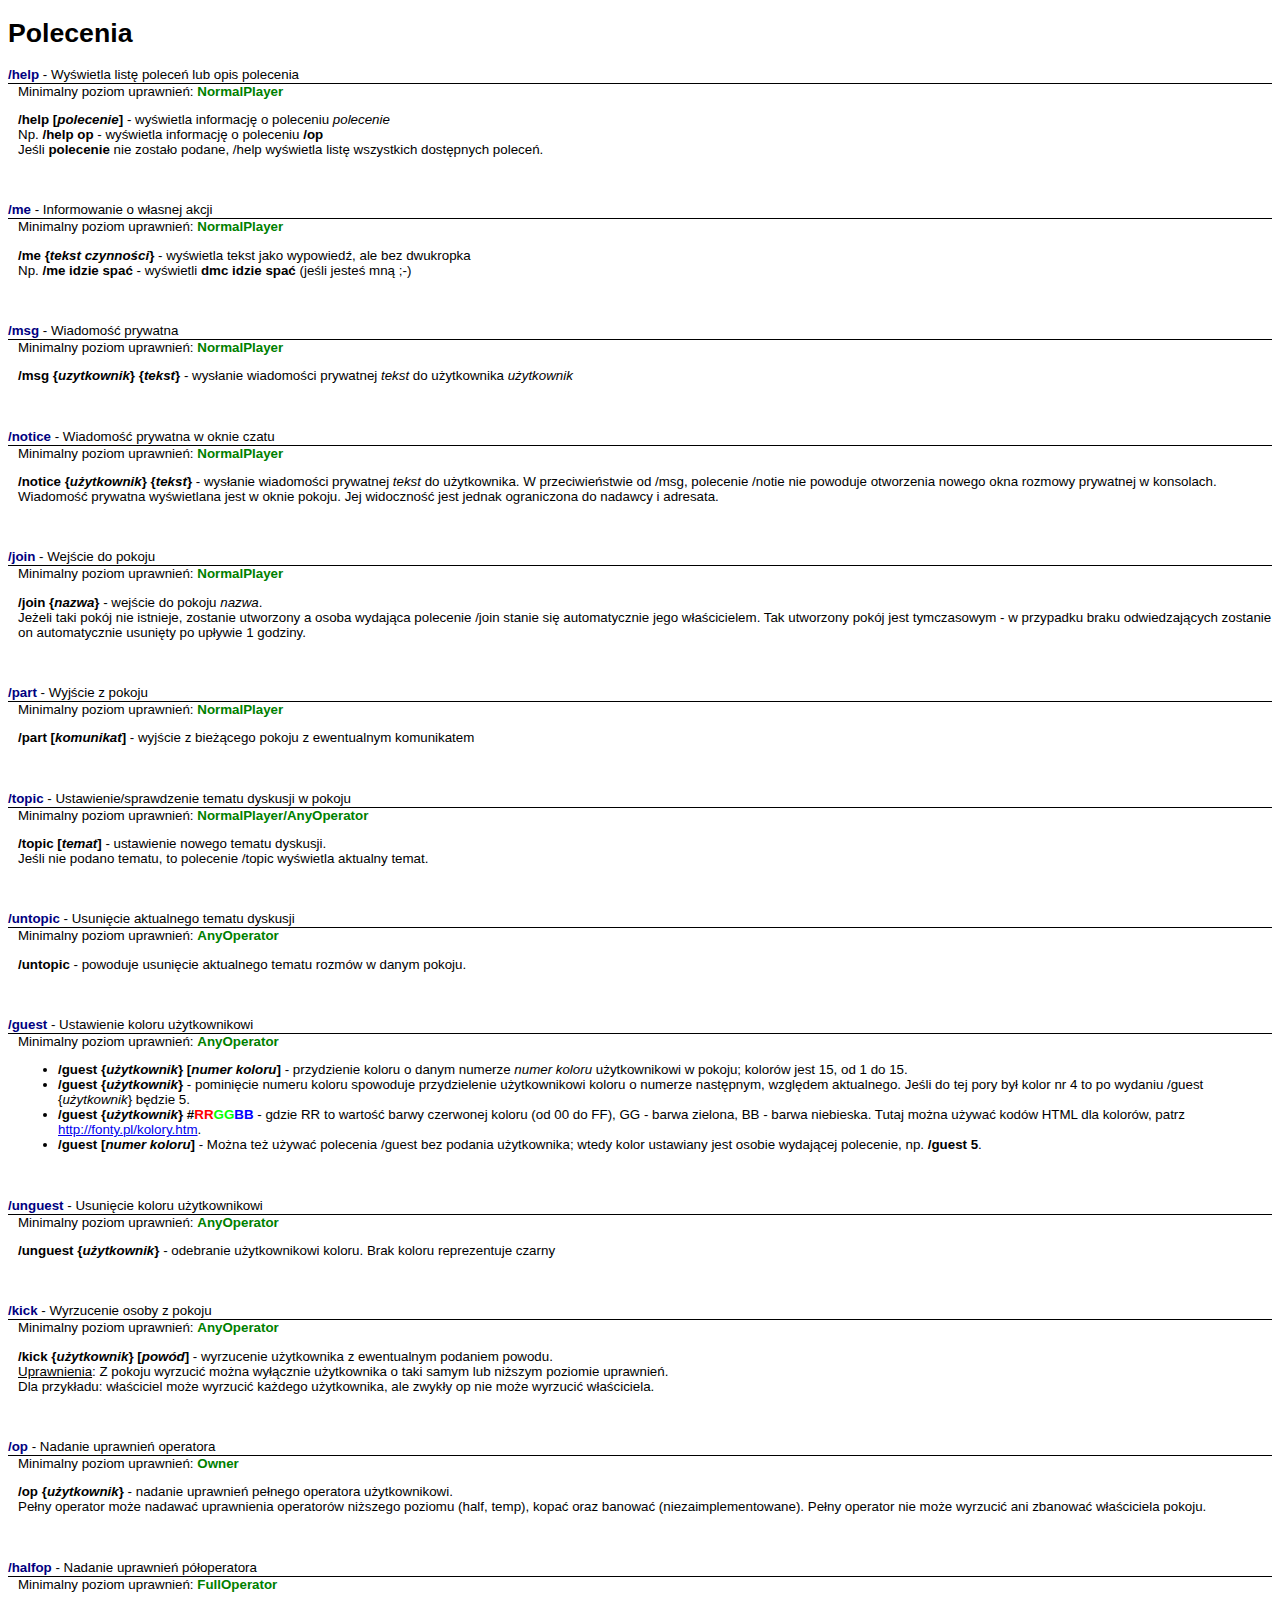
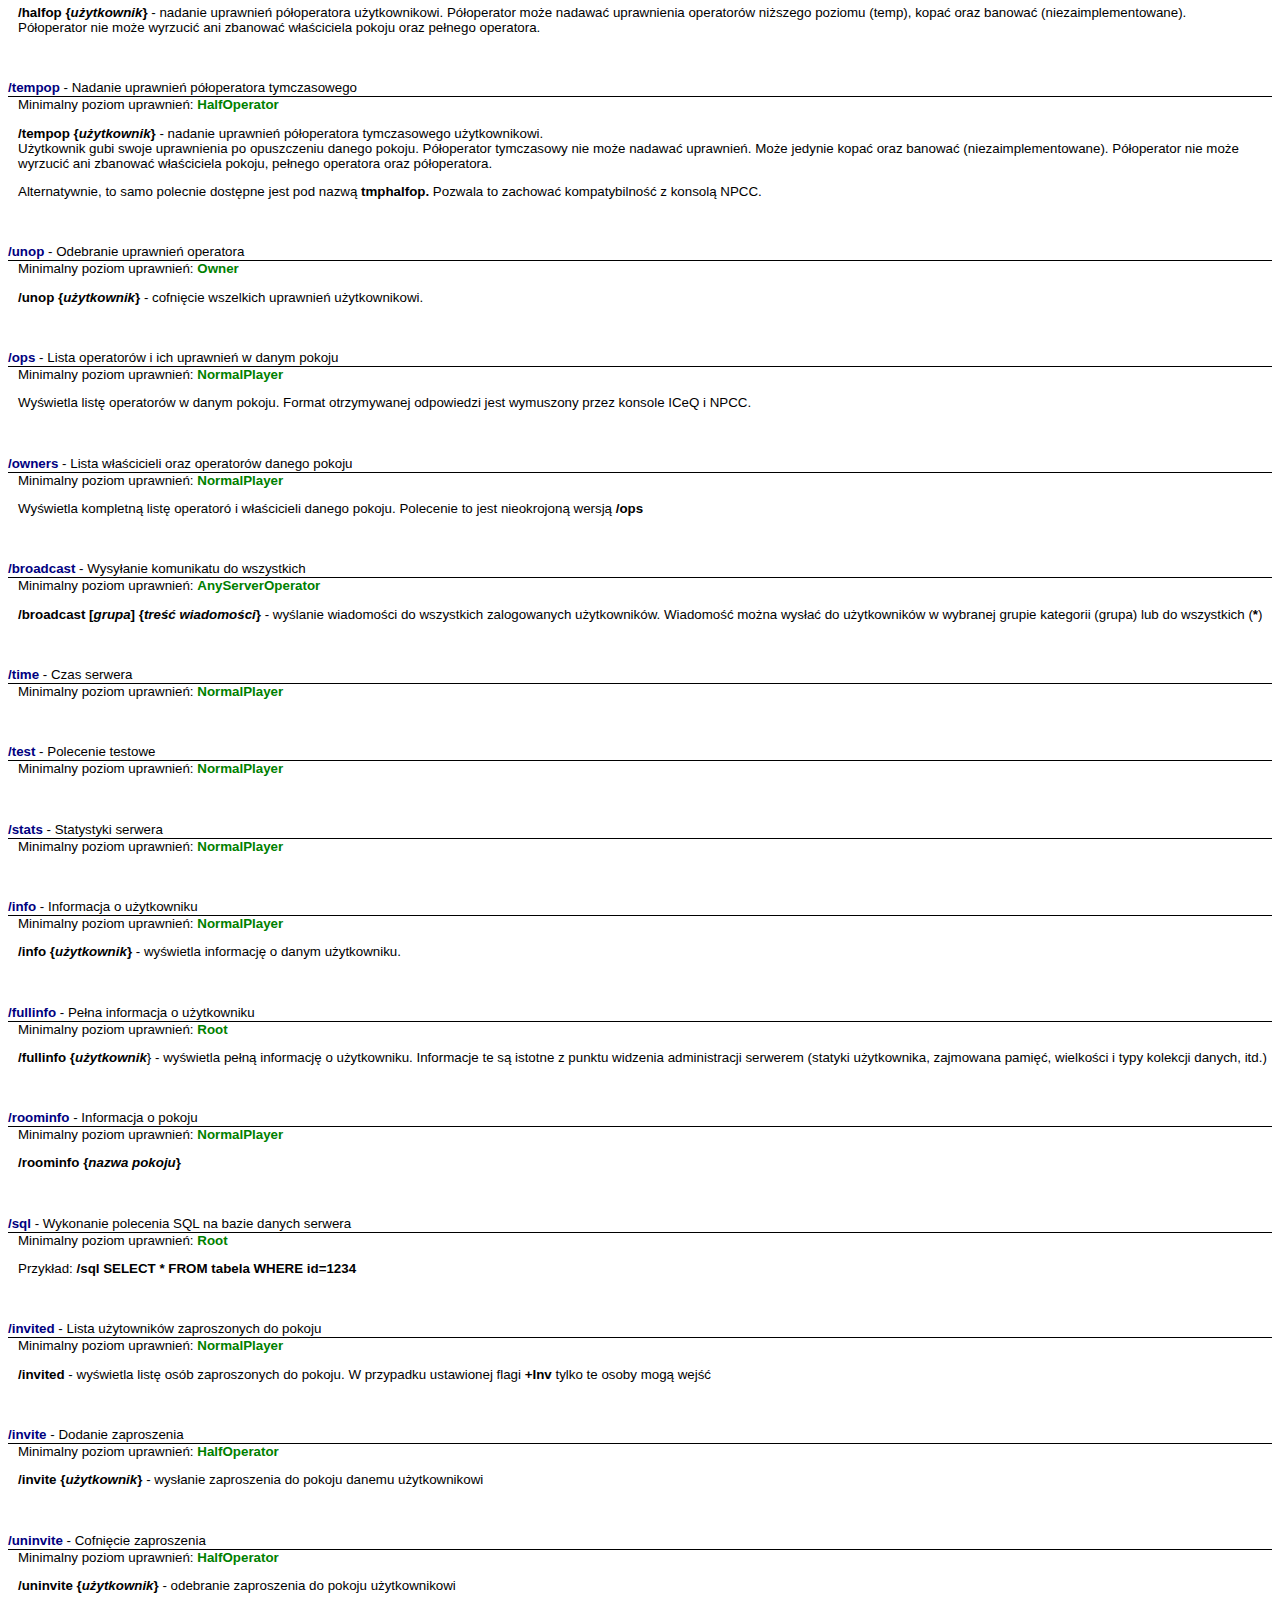
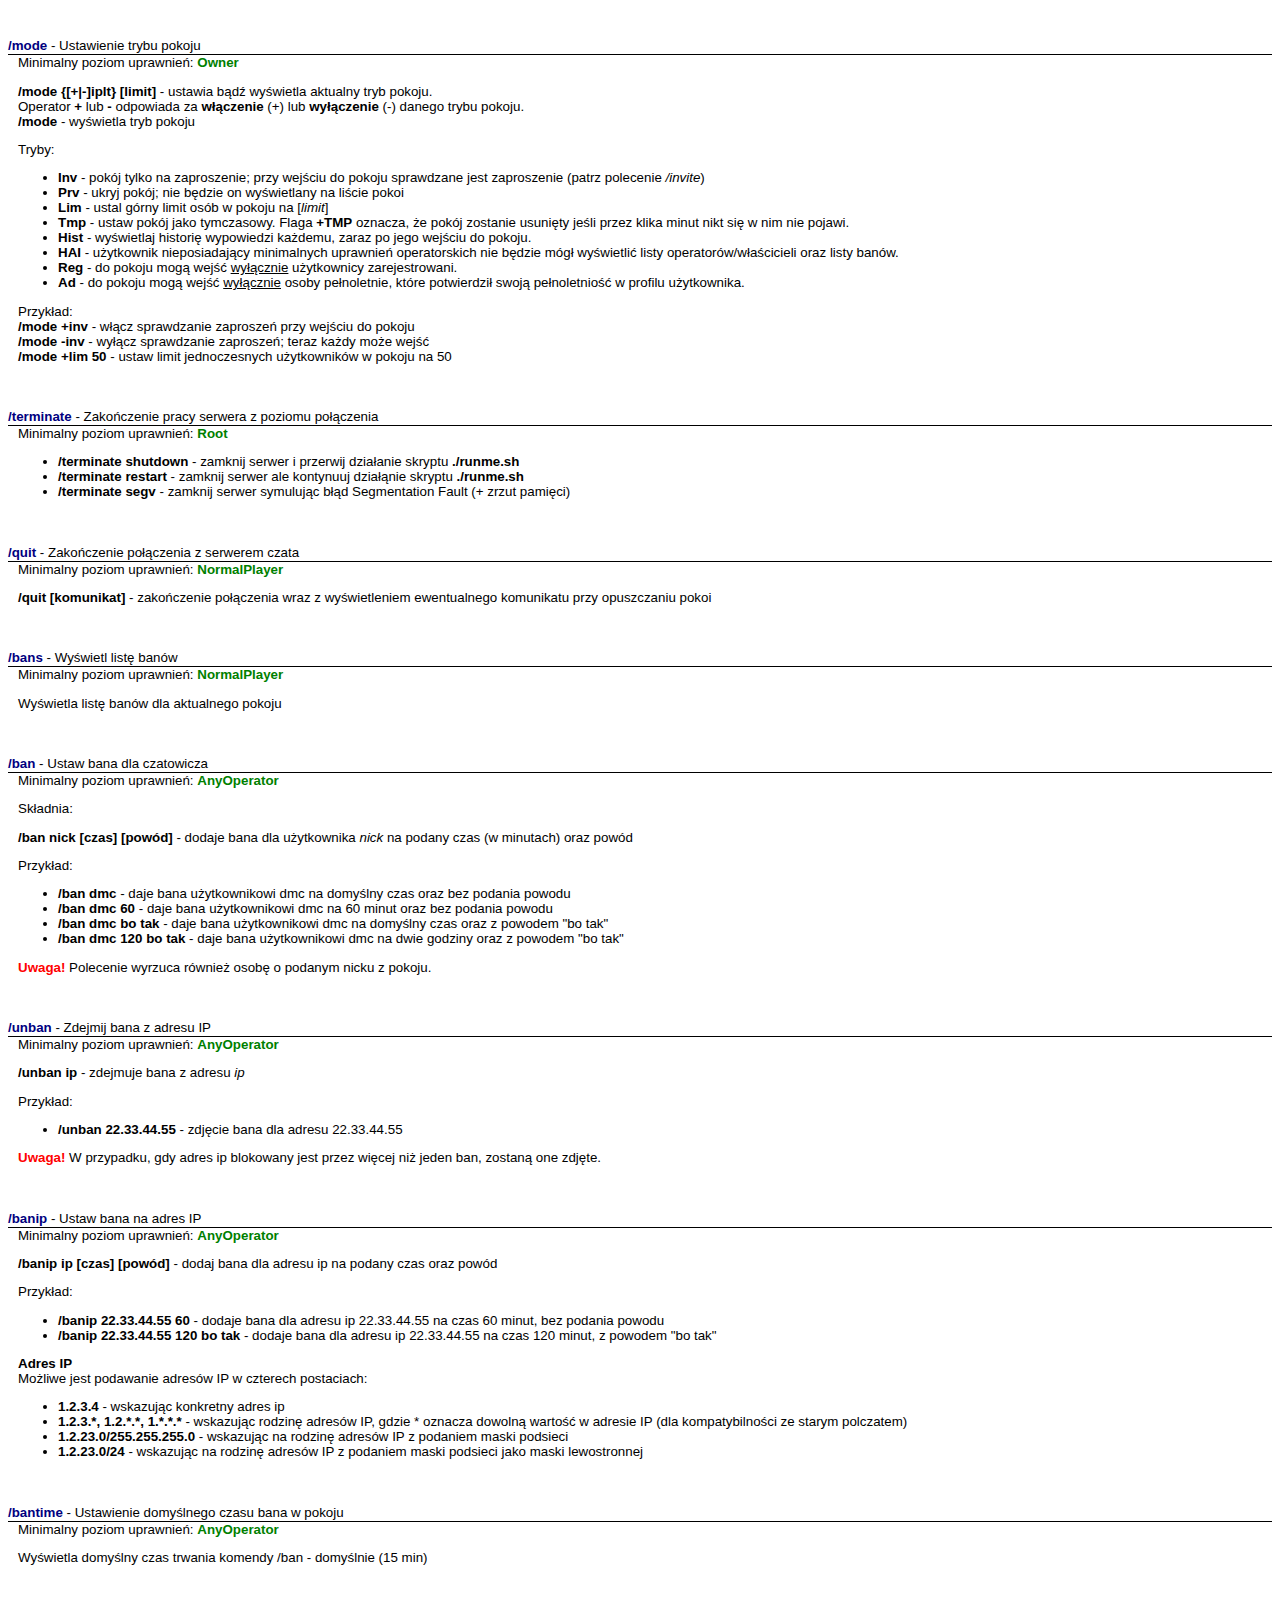
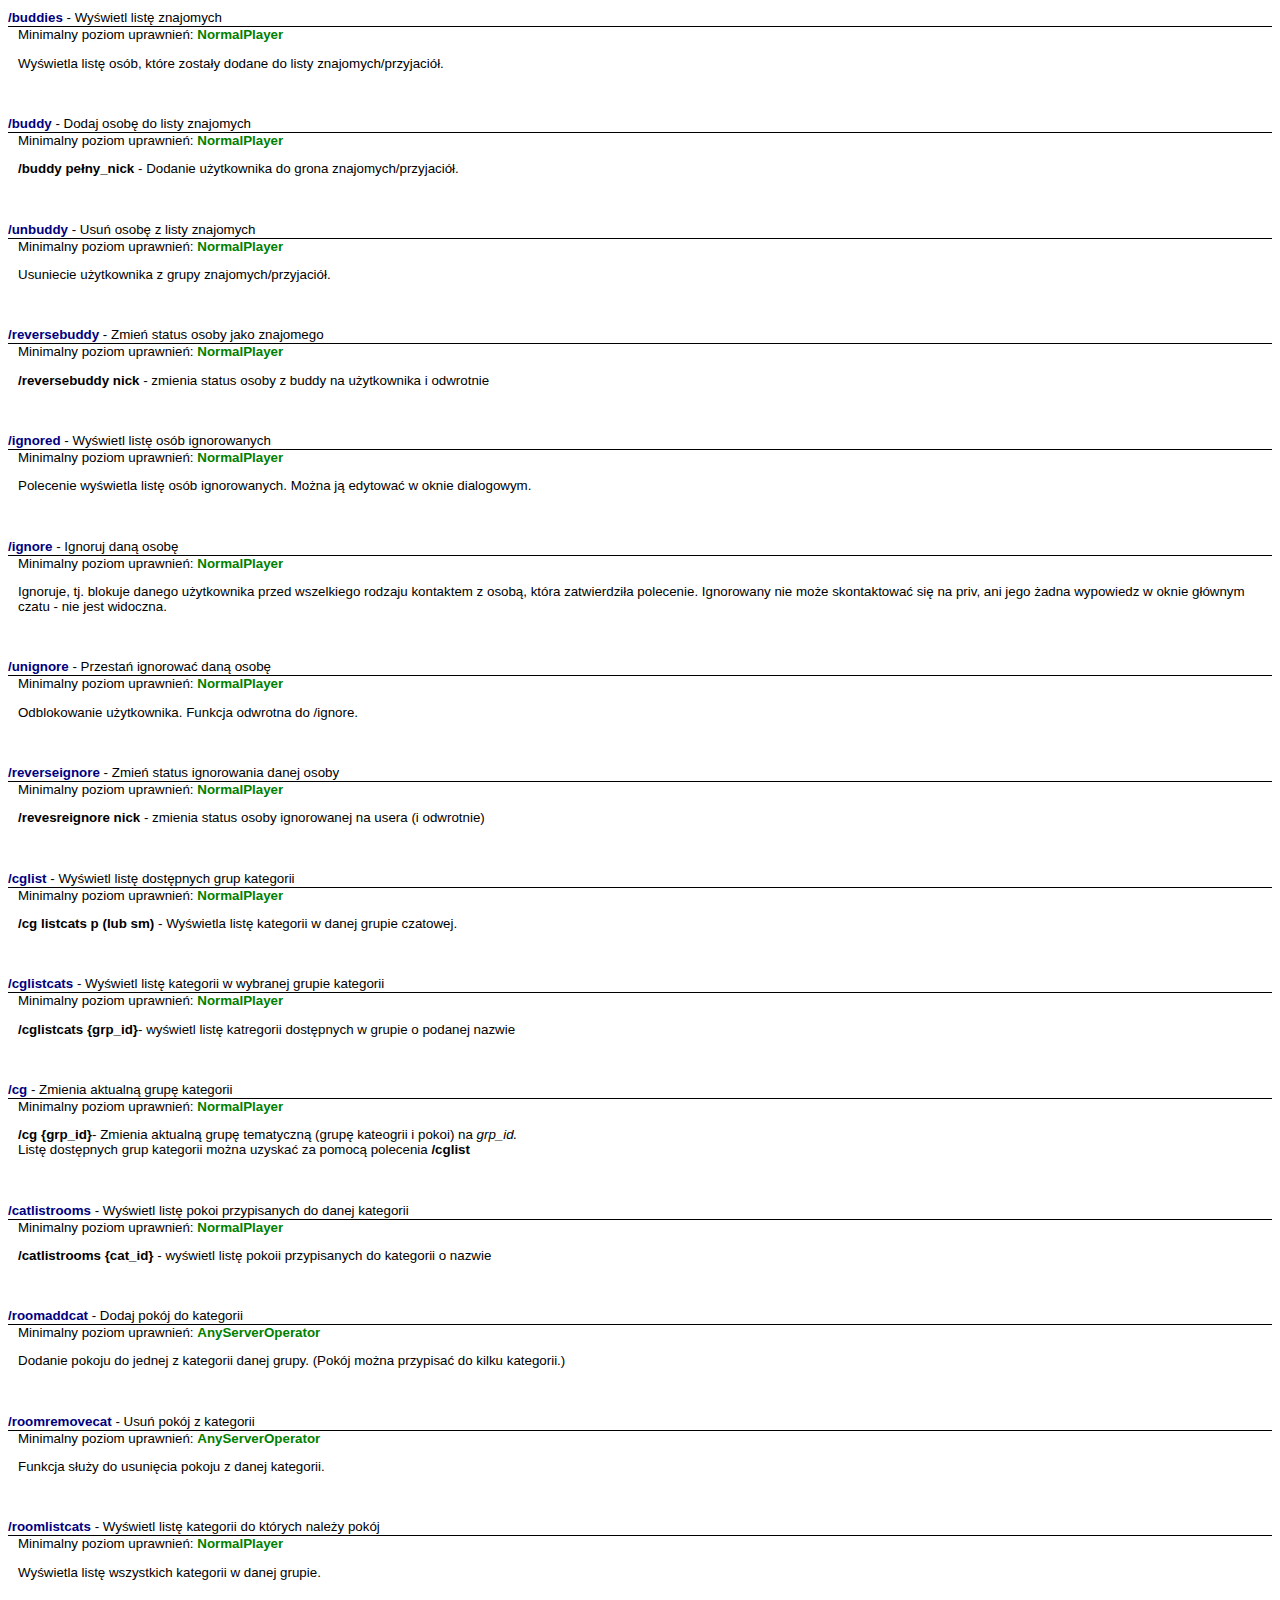
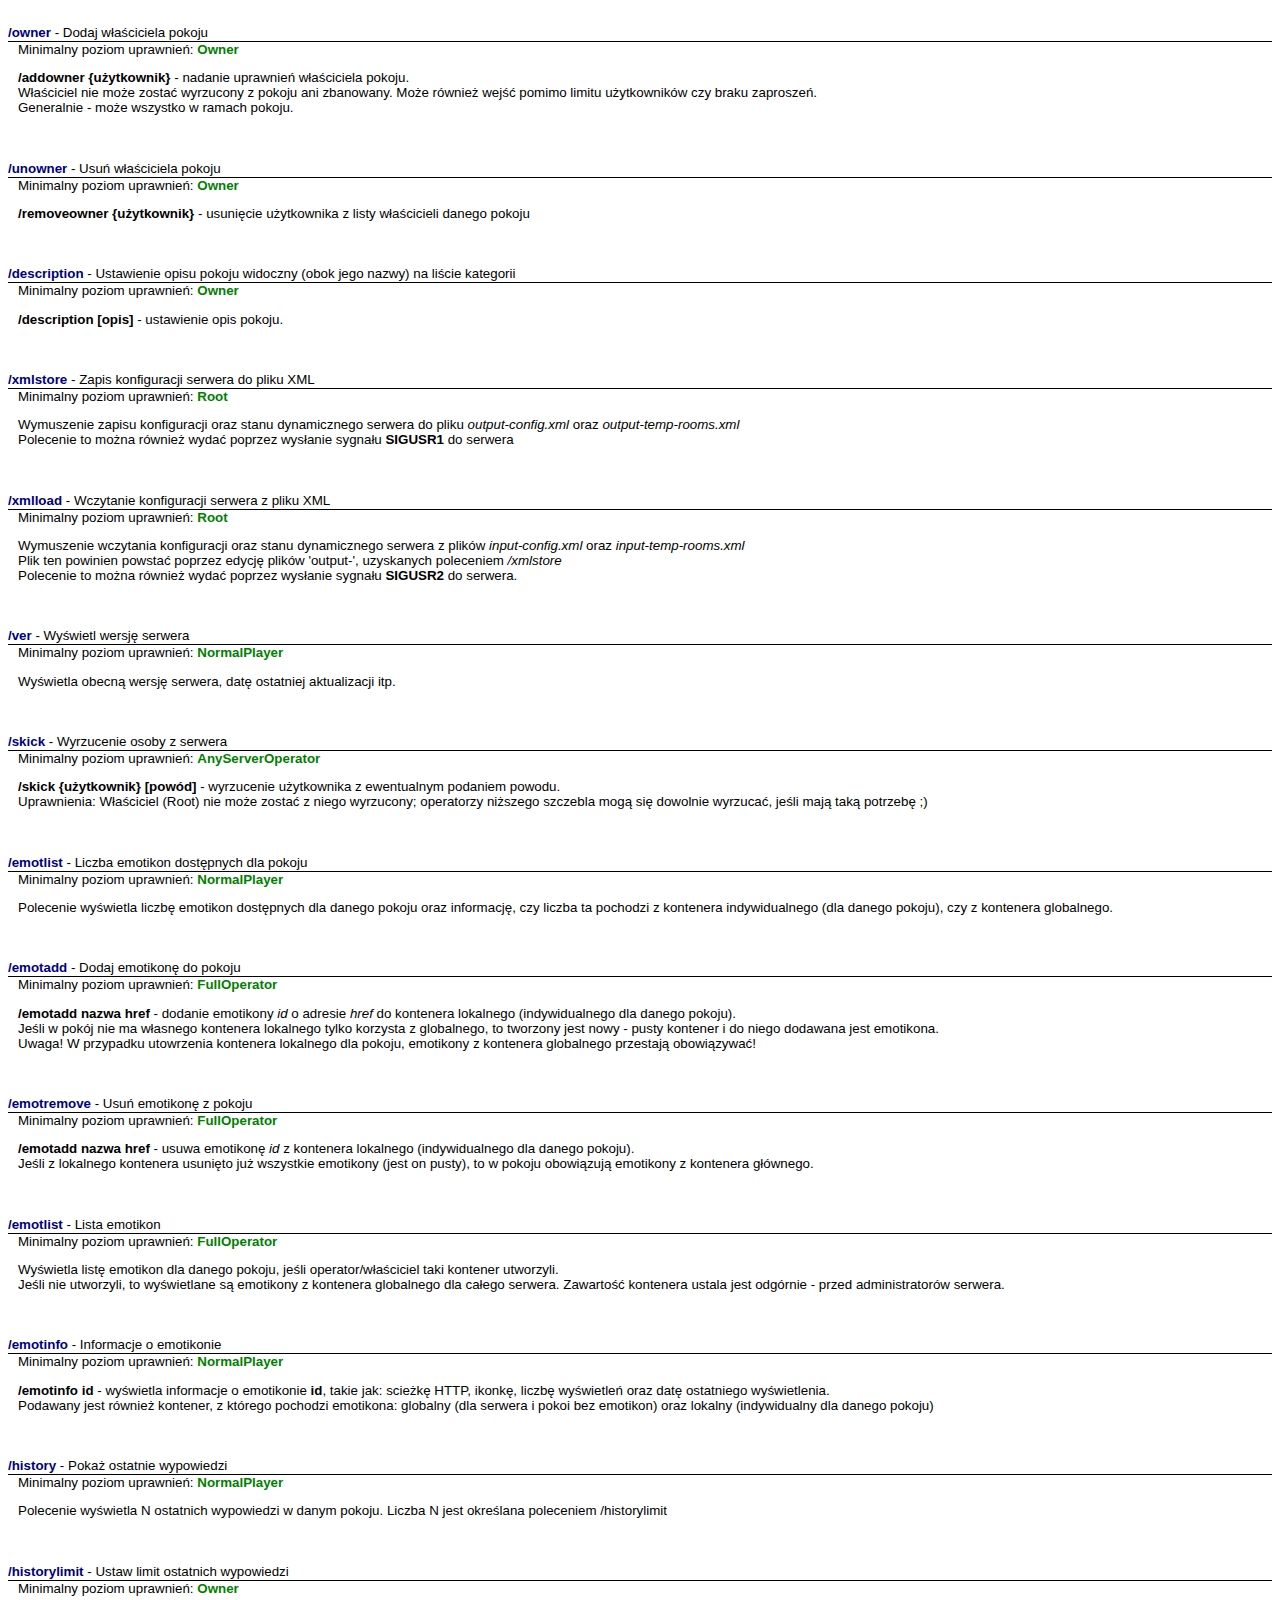
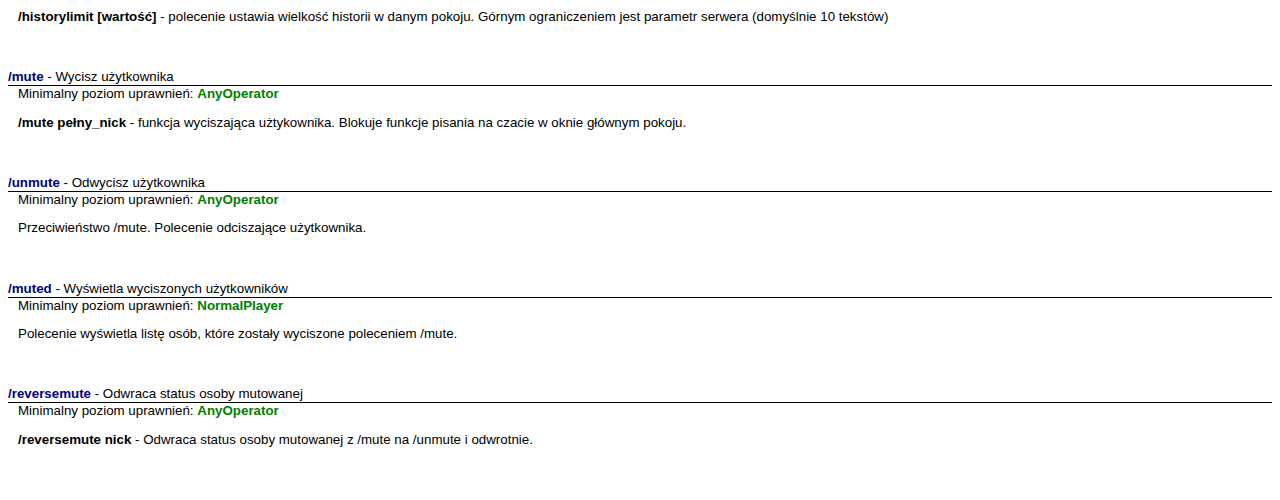
==== commit a6e89703: "Dokończenie opisów do /help" ====
--- a/help.html
+++ b/help.html
@@ -565,7 +565,7 @@
                 <div>Minimalny poziom uprawnień: <span class="cmd_level">AnyOperator</span></div>
                 <div class="cmd_body">
                     <p>
-                       w trakcie //
+                       Wyświetla domyślny czas trwania komendy /ban - domyślnie (15 min)
                     </p>
                 </div>
             </div>
@@ -625,7 +625,7 @@
                 <div>Minimalny poziom uprawnień: <span class="cmd_level">NormalPlayer</span></div>
                 <div class="cmd_body">
                     <p>
-                        w trakcie //
+										<b>/reversebuddy nick </b> - zmienia status osoby z buddy na użytkownika i odwrotnie
                     </p>
                 </div>
             </div>
@@ -685,7 +685,7 @@
                 <div>Minimalny poziom uprawnień: <span class="cmd_level">NormalPlayer</span></div>
                 <div class="cmd_body">
                     <p>
-                        w trakcie - //
+                        <b>/revesreignore nick </b> - zmienia status osoby ignorowanej na usera (i odwrotnie) 
                     </p>
                 </div>
             </div>
@@ -700,6 +700,7 @@
                 <div>Minimalny poziom uprawnień: <span class="cmd_level">NormalPlayer</span></div>
                 <div class="cmd_body">
                     <p>
+										<b> /cg listcats p (lub sm) </b> - Wyświetla listę kategorii w danej grupie czatowej.
                     </p>
                 </div>
             </div>
@@ -1021,7 +1022,7 @@
         </div>
         <!-- -->
         <div class="cmd">
-            <div id="mute" class="cmd_hdr"><span class="cmd_name">/mute</span> - <span class="cmd_desc">brak opisu</span></div>
+            <div id="mute" class="cmd_hdr"><span class="cmd_name">/mute</span> - <span class="cmd_desc">Wycisz użytkownika</span></div>
             <div class="cmd_inner">
                 <div>Minimalny poziom uprawnień: <span class="cmd_level">AnyOperator</span></div>
                 <div class="cmd_body">
@@ -1033,7 +1034,7 @@
         </div>
         <!-- -->
         <div class="cmd">
-            <div id="unmute" class="cmd_hdr"><span class="cmd_name">/unmute</span> - <span class="cmd_desc">brak opisu</span></div>
+            <div id="unmute" class="cmd_hdr"><span class="cmd_name">/unmute</span> - <span class="cmd_desc">Odwycisz użytkownika</span></div>
             <div class="cmd_inner">
                 <div>Minimalny poziom uprawnień: <span class="cmd_level">AnyOperator</span></div>
                 <div class="cmd_body">
@@ -1045,7 +1046,7 @@
         </div>
         <!-- -->
         <div class="cmd">
-            <div id="muted" class="cmd_hdr"><span class="cmd_name">/muted</span> - <span class="cmd_desc">brak opisu</span></div>
+            <div id="muted" class="cmd_hdr"><span class="cmd_name">/muted</span> - <span class="cmd_desc">Wyświetla wyciszonych użytkowników</span></div>
             <div class="cmd_inner">
                 <div>Minimalny poziom uprawnień: <span class="cmd_level">NormalPlayer</span></div>
                 <div class="cmd_body">
@@ -1057,12 +1058,12 @@
         </div>
         <!-- -->
         <div class="cmd">
-            <div id="reversemute" class="cmd_hdr"><span class="cmd_name">/reversemute</span> - <span class="cmd_desc">brak opisu</span></div>
+            <div id="reversemute" class="cmd_hdr"><span class="cmd_name">/reversemute</span> - <span class="cmd_desc">Odwraca status osoby mutowanej</span></div>
             <div class="cmd_inner">
                 <div>Minimalny poziom uprawnień: <span class="cmd_level">AnyOperator</span></div>
                 <div class="cmd_body">
                     <p>
-                        w trakcie
+                        <b>/reversemute nick </b> - Odwraca status osoby mutowanej z /mute na /unmute i odwrotnie.
                     </p>
                 </div>
             </div>
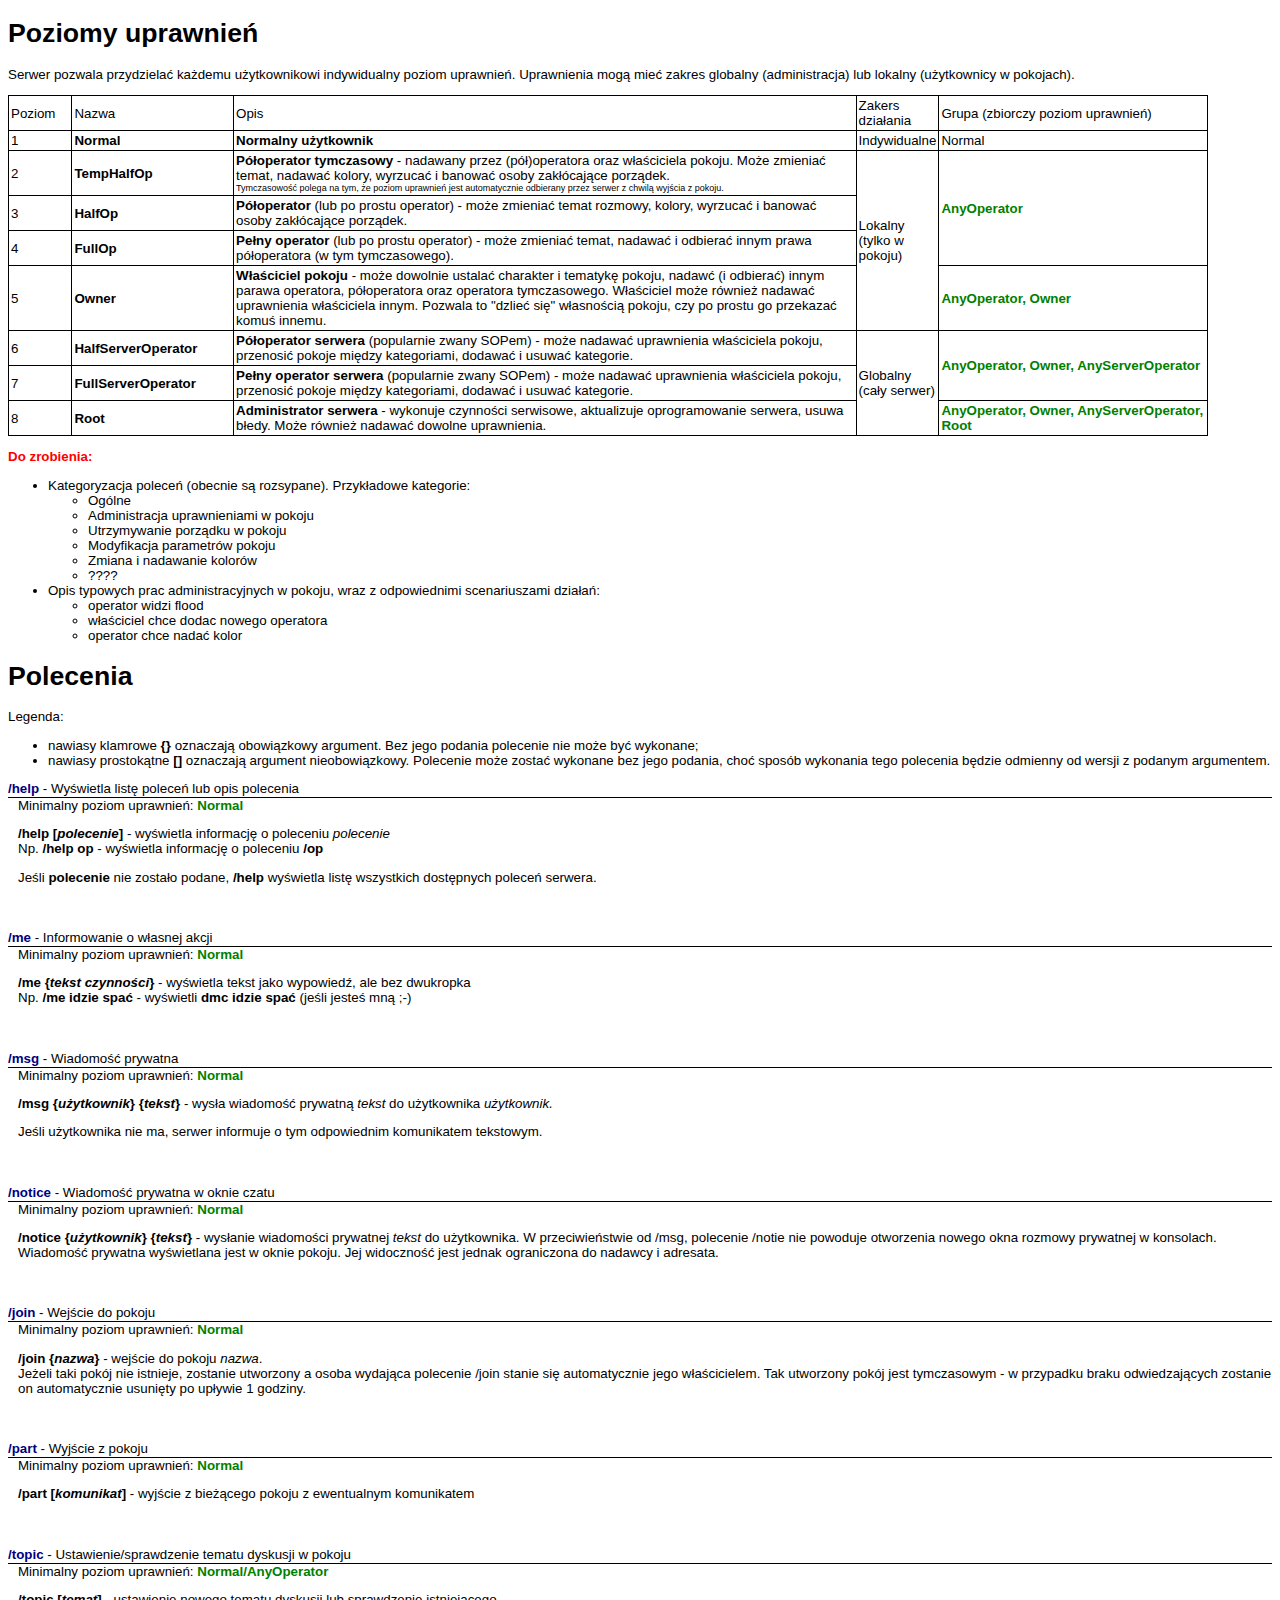
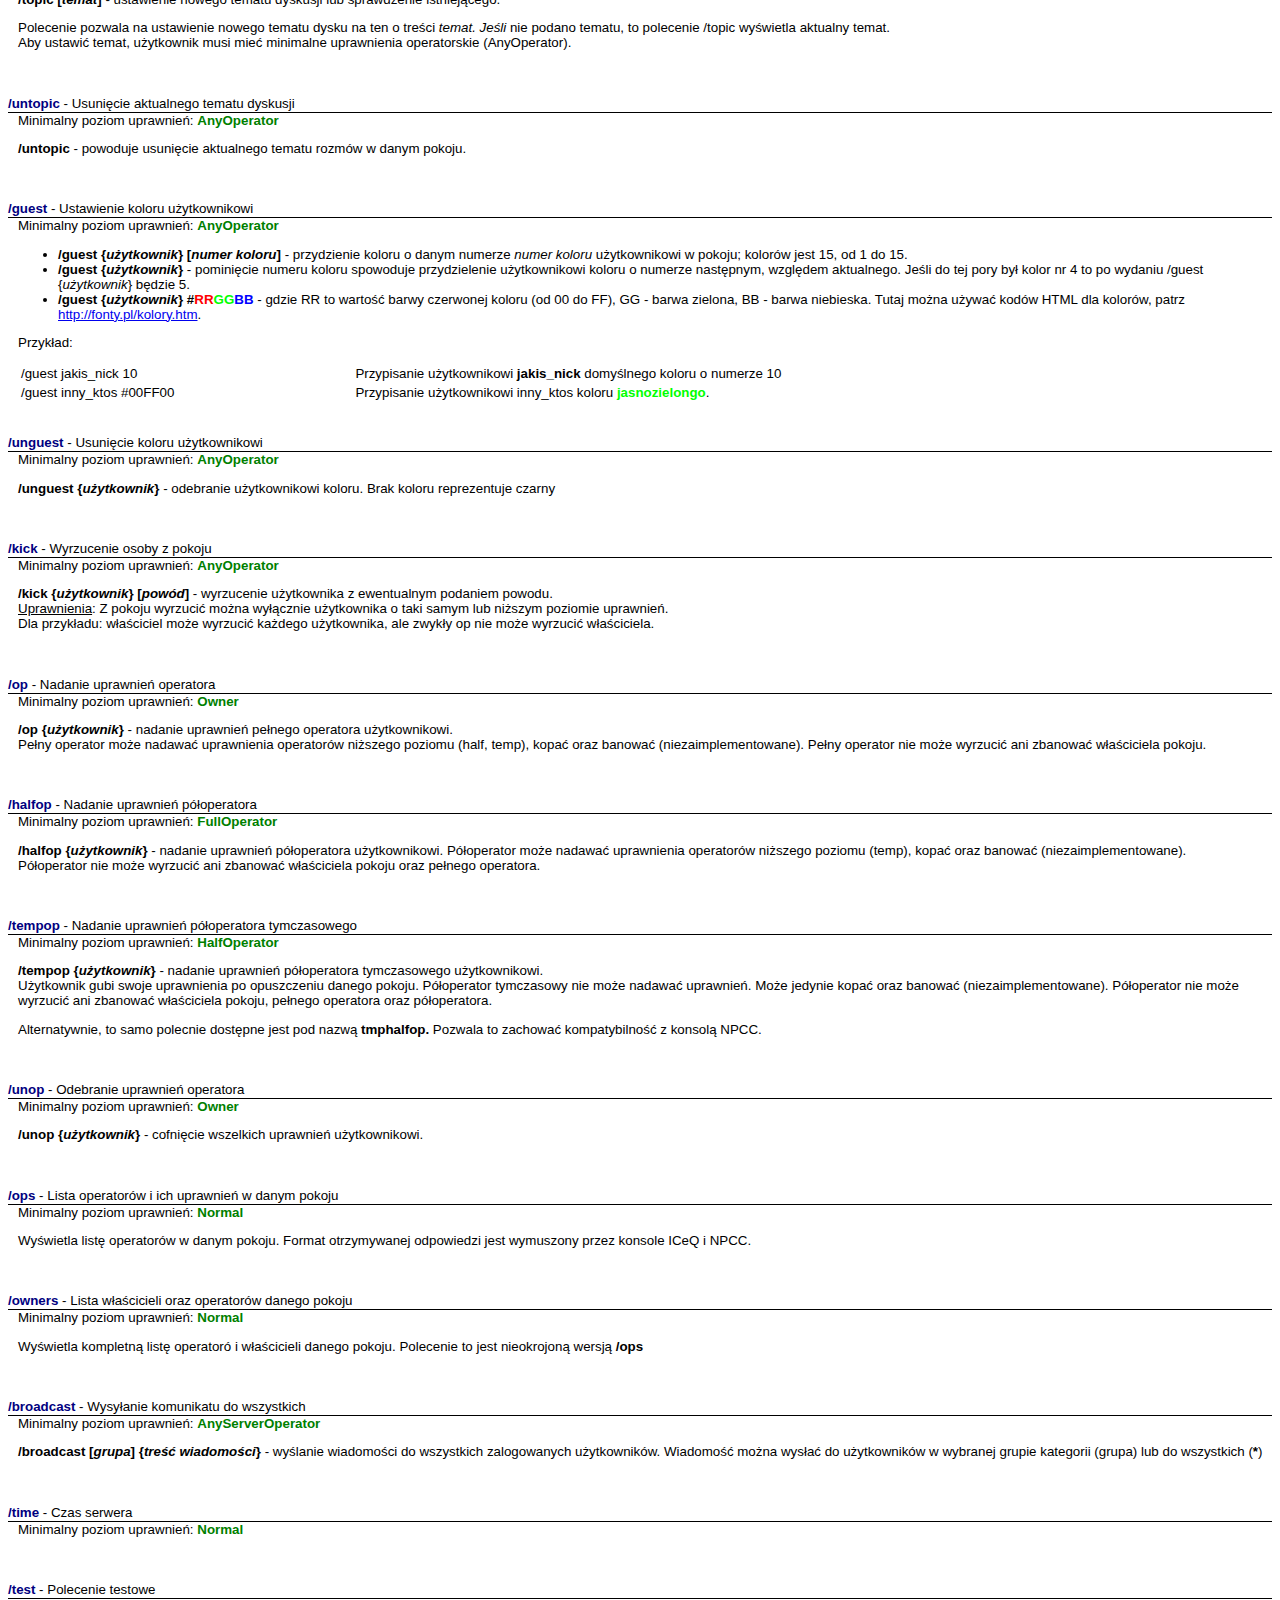
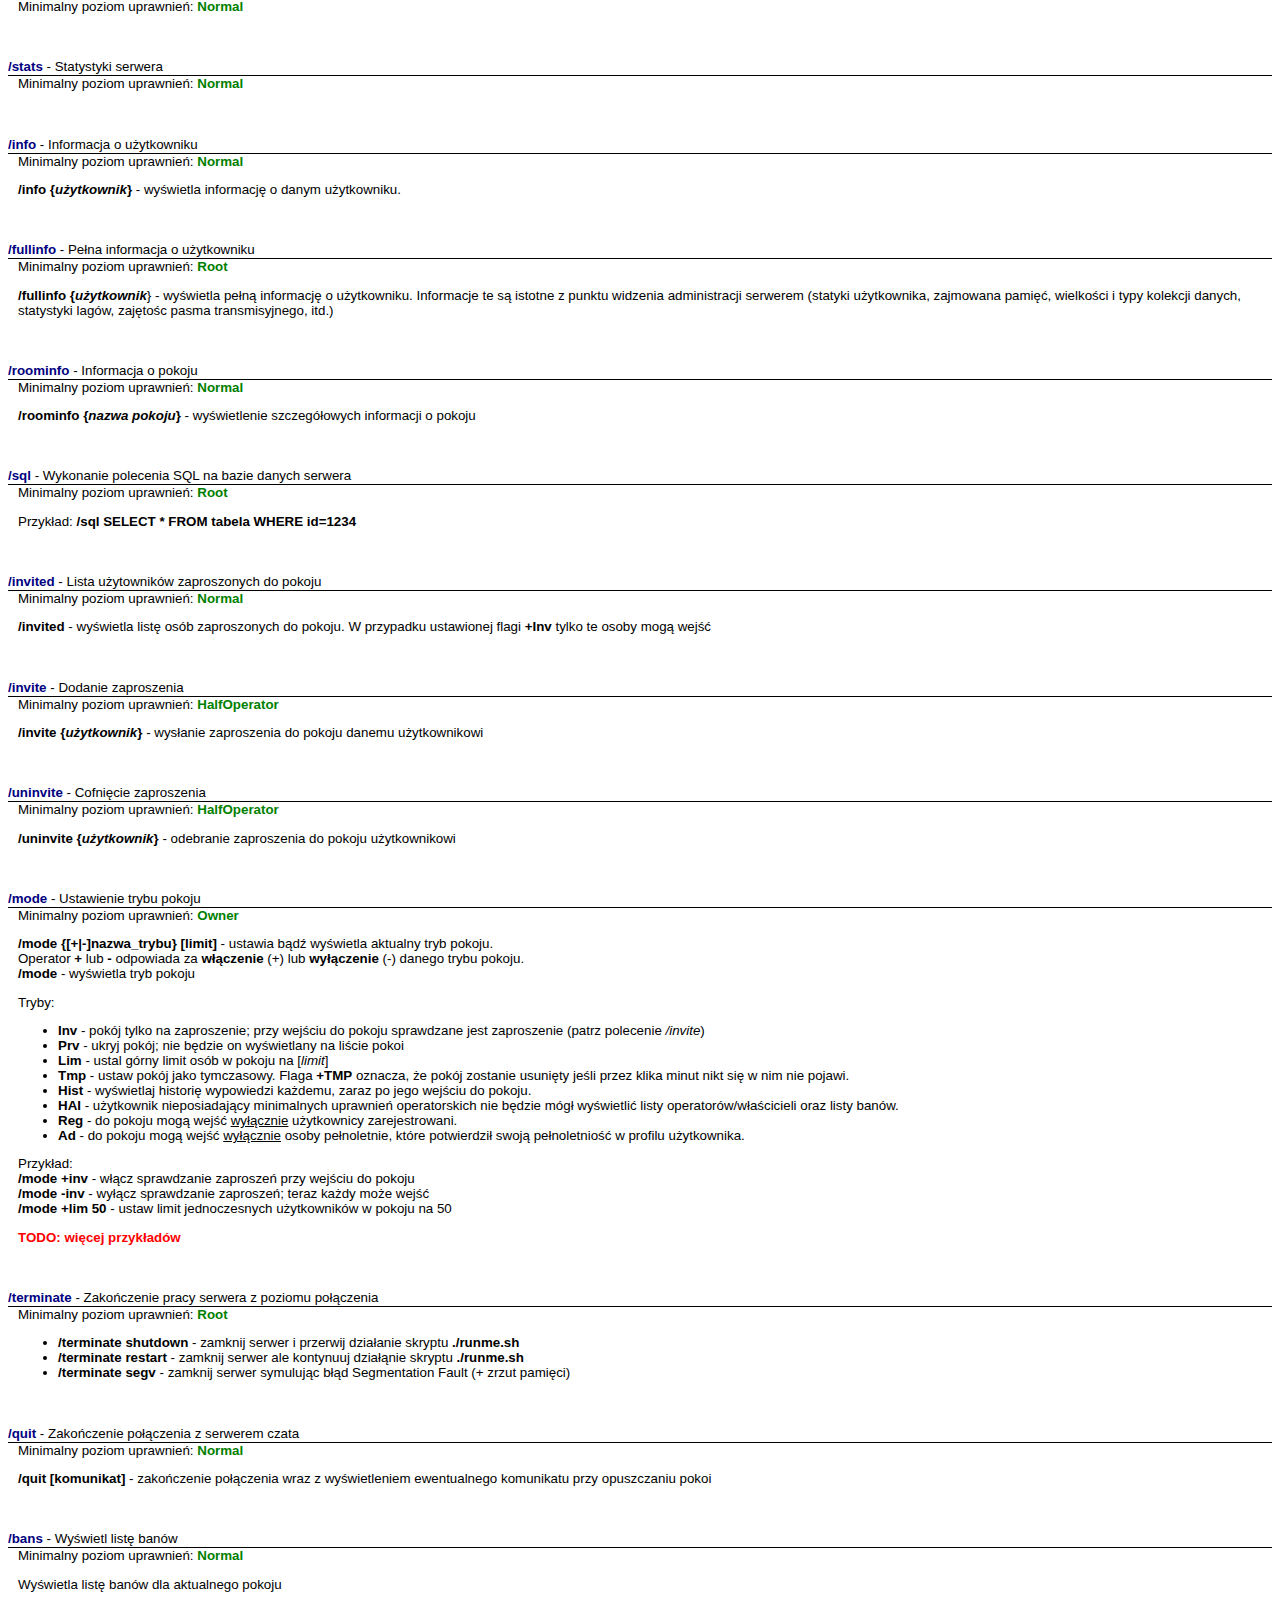
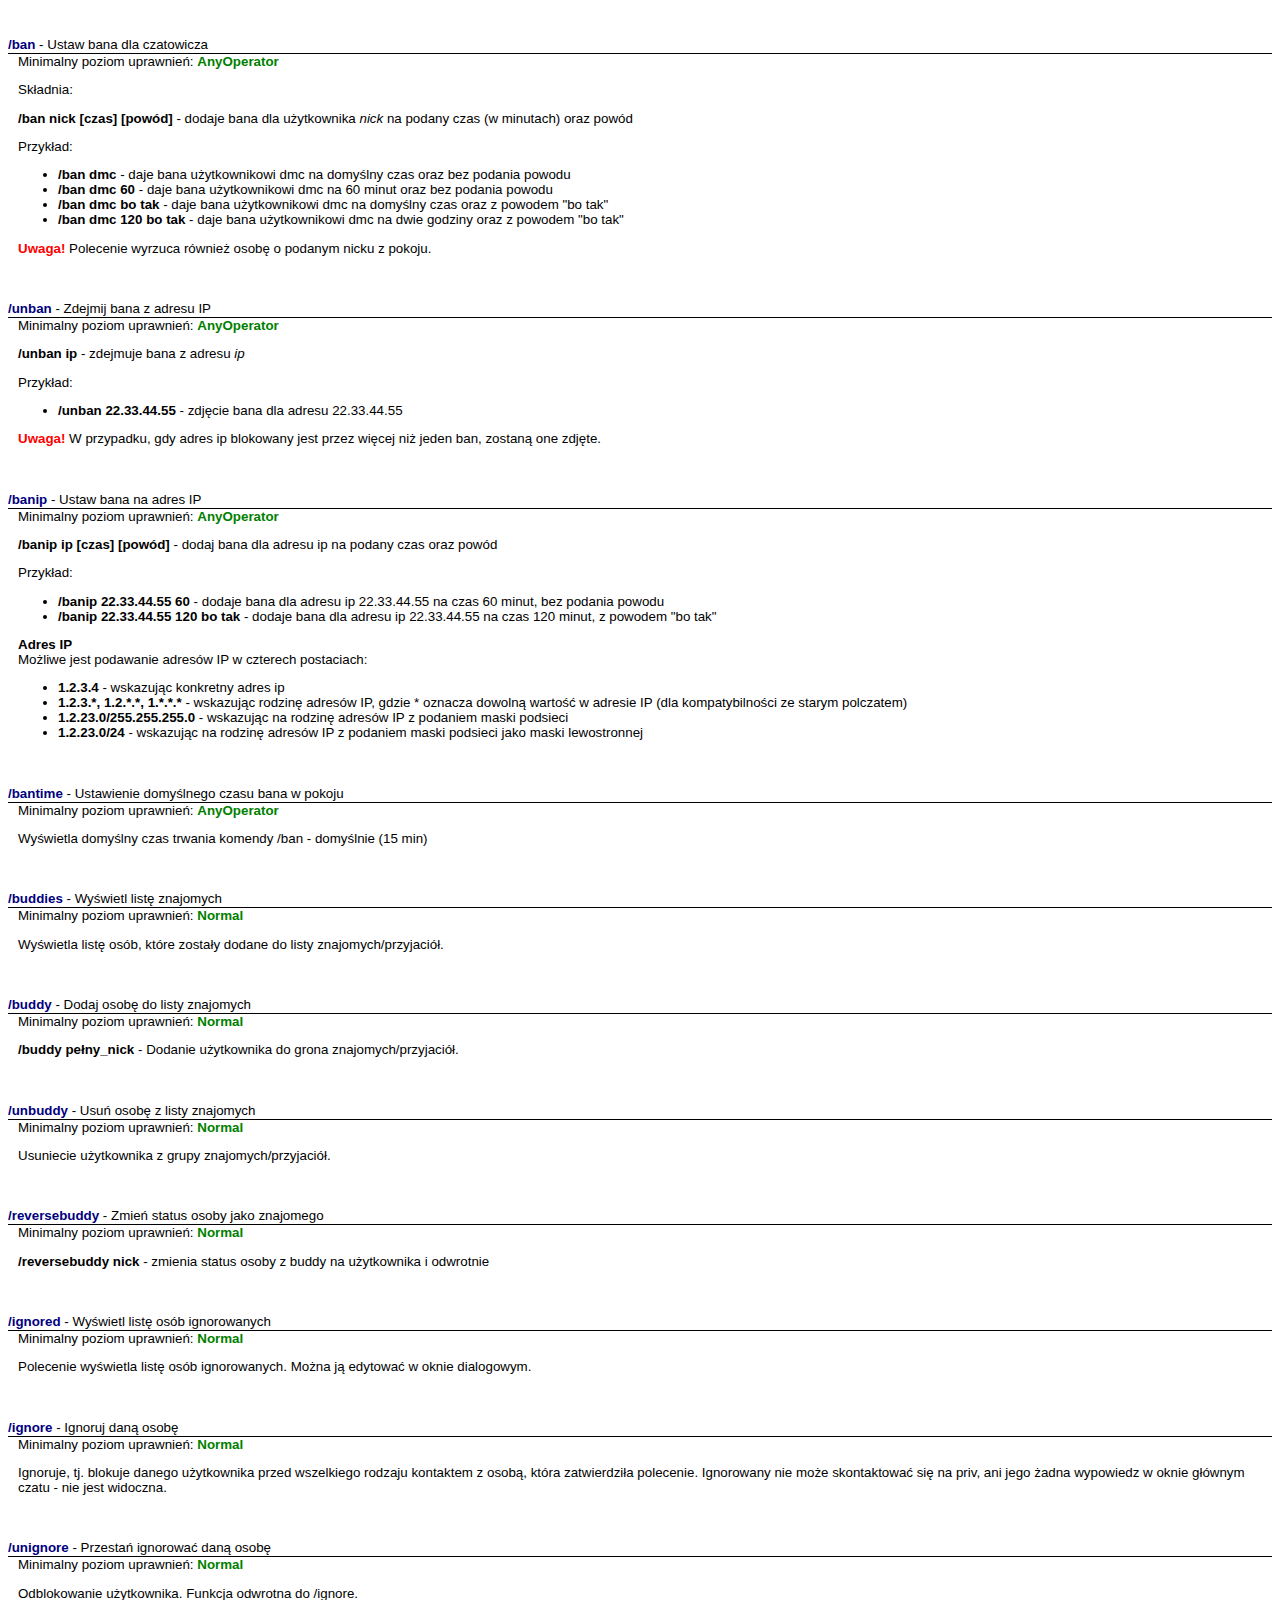
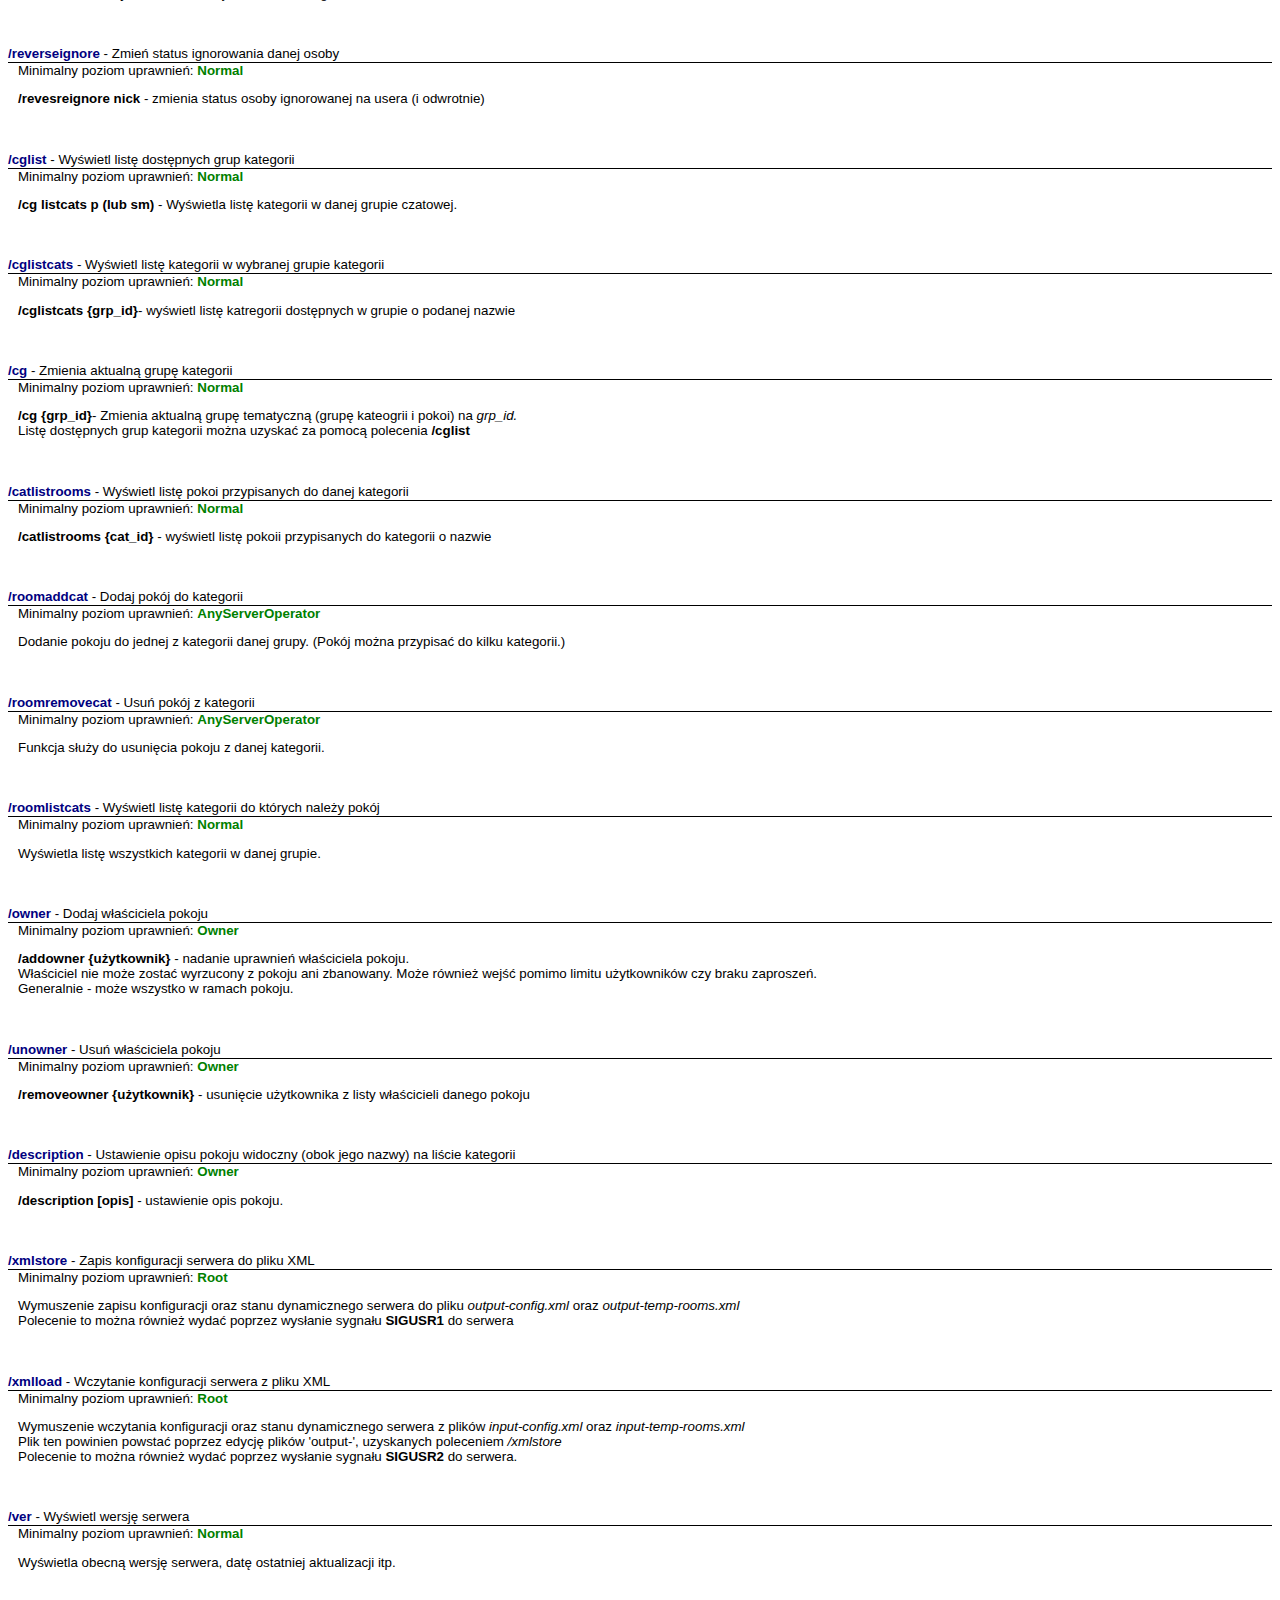
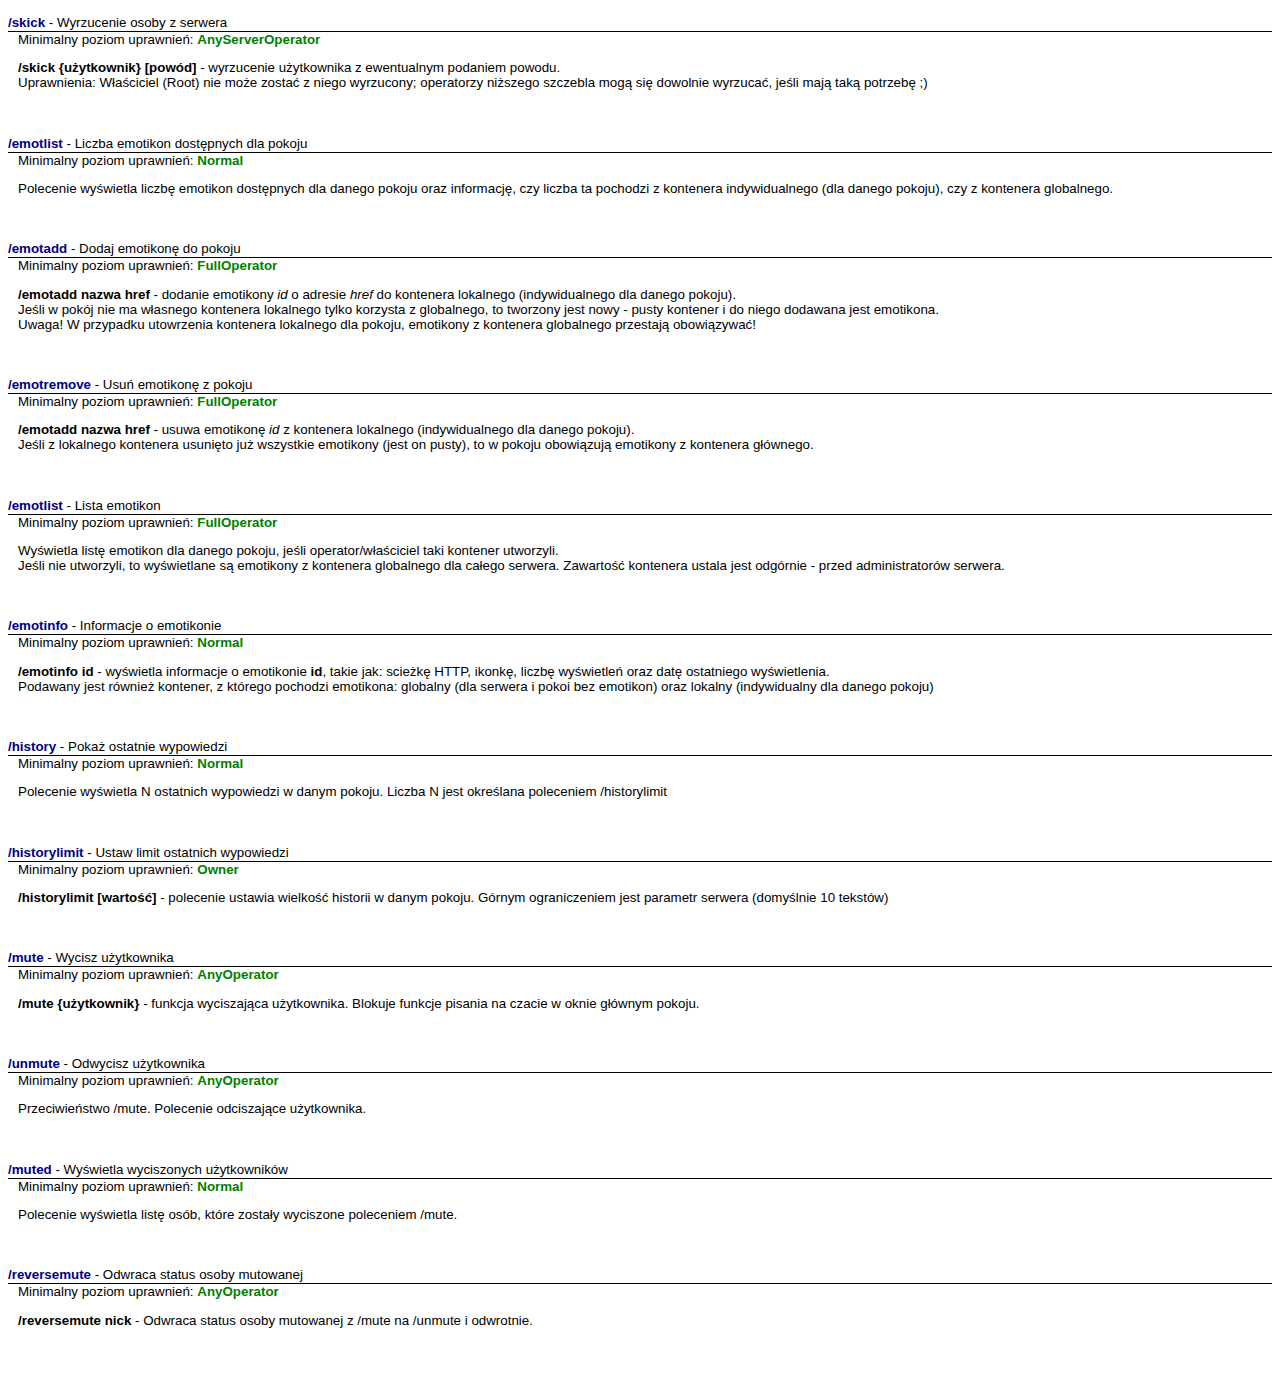
==== commit 9ed2d7f7: "Troche opisów + lista do zrobienia" ====
--- a/help.html
+++ b/help.html
@@ -5,23 +5,161 @@
     <link href="style.css" rel="stylesheet" type="text/css" />
     <title>Pomoc dla poleceń serwera SChat32</title>
     <style type="text/css">
+	.auto-style1 {
+		border-style: solid;
+		border-width: 1px;
+		color: #000000;
+	}
+	.auto-style2 {
+		font-size: xx-small;
+	}
+	.auto-style4 {
+		border-style: solid;
+		border-width: 1px;
+	}
+	.auto-style5 {
+		border-collapse: collapse;
+		border: 0px solid #000000;
+	}
 	</style>
 </head>
 <body>
 
     <div>
 
+        <h1>Poziomy uprawnień</h1>
+		<p>Serwer pozwala przydzielać każdemu użytkownikowi indywidualny poziom 
+		uprawnień. Uprawnienia mogą mieć zakres globalny (administracja) lub 
+		lokalny (użytkownicy w pokojach).</p>
+		<table style="width: 1200px" cellpadding="2" cellspacing="0" class="auto-style5">
+			<tr>
+				<td style="width: 59px;" class="auto-style4">Poziom</td>
+				<td style="width: 158px;" class="auto-style4">Nazwa</td>
+				<td style="width: 638px;" class="auto-style4">Opis</td>
+				<td class="auto-style4">Zakers działania</td>
+				<td style="width: 269px;" class="auto-style4">Grupa (zbiorczy poziom uprawnień)</td>
+			</tr>
+			<tr>
+				<td class="auto-style4" style="width: 59px">1</td>
+				<td class="auto-style1" style="width: 158px"><strong>Normal</strong></td>
+				<td class="auto-style4" style="width: 638px"><strong>Normalny użytkownik</strong></td>
+				<td class="auto-style4">Indywidualne</td>
+				<td class="auto-style4" style="width: 269px">Normal</td>
+			</tr>
+			<tr>
+				<td style="width: 59px;" class="auto-style4">2</td>
+				<td style="width: 158px;"><strong>TempHalfOp</strong></td>
+				<td style="width: 638px;" class="auto-style4"><strong>Półoperator tymczasowy</strong> 
+				- nadawany przez (pół)operatora oraz właściciela pokoju. Może 
+				zmieniać temat, nadawać kolory, wyrzucać i banować osoby 
+				zakłócające porządek.<br />
+				<span class="auto-style2">Tymczasowość polega na tym, że poziom uprawnień jest automatycznie odbierany przez serwer z 
+				chwilą wyjścia z pokoju.</span></td>
+				<td rowspan="4" style="height: 20px" class="auto-style4">Lokalny (tylko w pokoju)<br />
+				</td>
+				<td rowspan="3" class="auto-style4" style="width: 269px">
+				<span class="cmd_level">AnyOperator</span></td>
+			</tr>
+			<tr>
+				<td class="auto-style4" style="width: 59px">3</td>
+				<td class="auto-style1" style="width: 158px"><strong>HalfOp</strong></td>
+				<td class="auto-style4" style="width: 638px"><strong>Półoperator </strong>(lub po prostu operator) - może 
+				zmieniać temat rozmowy, kolory, wyrzucać i banować osoby 
+				zakłócające porządek.</td>
+	
+			</tr>
+			<tr>
+				<td style="width: 59px;" class="auto-style4">4</td>
+				<td class="auto-style1" style="width: 158px;"><strong>FullOp</strong></td>
+				<td style="width: 638px;" class="auto-style4"><strong>Pełny operator </strong>(lub po prostu operator) 
+				- może zmieniać temat, nadawać i odbierać innym prawa 
+				półoperatora (w tym tymczasowego).</td>
+	
+			</tr>
+			<tr>
+				<td class="auto-style4" style="width: 59px">5</td>
+				<td class="auto-style1" style="width: 158px"><strong>Owner</strong></td>
+				<td class="auto-style4" style="width: 638px"><strong>Właściciel pokoju</strong> - może dowolnie ustalać charakter i 
+				tematykę pokoju, nadawć (i odbierać) innym parawa operatora, 
+				półoperatora oraz operatora tymczasowego. Właściciel może 
+				również nadawać uprawnienia właściciela innym. Pozwala to 
+				"dzlieć się" własnością pokoju, czy po prostu go przekazać komuś 
+				innemu.</td>
+				<td class="auto-style4" style="width: 269px"><span class="cmd_level">AnyOperator, Owner</span></td>
+			
+			</tr>
+			<tr>
+				<td style="width: 59px;" class="auto-style4">6</td>
+				<td style="width: 158px;" class="auto-style1"><strong>HalfServerOperator</strong></td>
+				<td style="width: 638px;" class="auto-style4"><strong>Półoperator serwera</strong> 
+				(popularnie zwany SOPem) - może nadawać uprawnienia właściciela 
+				pokoju, przenosić pokoje między kategoriami, dodawać i usuwać 
+				kategorie.</td>
+				<td rowspan="3" class="auto-style4">Globalny (cały serwer)</td>
+				<td rowspan="2" class="auto-style4" style="width: 269px"><span class="cmd_level">AnyOperator, Owner, AnyServerOperator</span></td>
+				
+			</tr>
+			<tr>
+				<td style="width: 59px;" class="auto-style4">7</td>
+				<td style="width: 158px;" class="auto-style1"><strong>FullServerOperator</strong></td>
+				<td style="width: 638px;" class="auto-style4"><strong>Pełny operator serwera</strong> (popularnie 
+				zwany SOPem) - może nadawać uprawnienia właściciela pokoju, 
+				przenosić pokoje między kategoriami, dodawać i usuwać kategorie.</td>
+				
+			</tr>
+			<tr>
+				<td style="width: 59px;" class="auto-style4">8</td>
+				<td style="width: 158px;" class="auto-style1"><strong>Root</strong></td>
+				<td style="width: 638px;" class="auto-style4"><strong>Administrator serwera </strong>
+				- wykonuje czynności serwisowe, aktualizuje oprogramowanie 
+				serwera, usuwa błedy. Może również nadawać dowolne uprawnienia.</td>
+				<td style="width: 269px;" class="auto-style4"><span class="cmd_level">AnyOperator, Owner, AnyServerOperator, 
+				Root</span></td>
+				
+			</tr>
+		</table>
+		<p class="cr"><strong>Do zrobienia:         </strong>         </p>
+		<ul>
+			<li>Kategoryzacja poleceń (obecnie są rozsypane). Przykładowe 
+			kategorie:<ul>
+				<li>Ogólne</li>
+				<li>Administracja uprawnieniami w pokoju</li>
+				<li>Utrzymywanie porządku w pokoju</li>
+				<li>Modyfikacja parametrów pokoju</li>
+				<li>Zmiana i nadawanie kolorów</li>
+				<li>????</li>
+			</ul>
+			</li>
+			<li>Opis typowych prac administracyjnych w pokoju, wraz z 
+			odpowiednimi scenariuszami działań:<ul>
+				<li>operator widzi flood</li>
+				<li>właściciel chce dodac nowego operatora</li>
+				<li>operator chce nadać kolor</li>
+			</ul>
+			</li>
+		</ul>
+        
         <h1>Polecenia</h1>
+		<p>Legenda:</p>
+		<ul>
+			<li>nawiasy klamrowe <strong>{}</strong> oznaczają obowiązkowy 
+			argument. Bez jego podania polecenie nie może być wykonane;</li>
+			<li>nawiasy prostokątne <strong>[]</strong> oznaczają argument 
+			nieobowiązkowy. Polecenie może zostać wykonane bez jego podania, 
+			choć sposób wykonania tego polecenia będzie odmienny od wersji z 
+			podanym argumentem.</li>
+		</ul>
         <div class="cmd">
             <div id="help" class="cmd_hdr"><span class="cmd_name">/help</span> - <span class="cmd_desc">Wyświetla listę poleceń lub opis polecenia</span></div>
             <div class="cmd_inner">
-                <div>Minimalny poziom uprawnień: <span class="cmd_level">NormalPlayer</span></div>
+                <div>Minimalny poziom uprawnień: <span class="cmd_level">Normal</span></div>
                 <div class="cmd_body">
                     <p>
                         <b>/help [<i>polecenie</i>]</b> - wyświetla informację o poleceniu <i>polecenie<br />
-                        </i>Np. <b>/help op</b> - wyświetla informację o poleceniu <b>/op<br />
-                        </b>Jeśli <b>polecenie</b> nie zostało podane, /help wyświetla listę wszystkich dostępnych poleceń.
-                    </p>
+                        </i>Np. <b>/help op</b> - wyświetla informację o poleceniu <b>/op</b></p>
+					<p>
+                        Jeśli <b>polecenie</b> nie zostało podane, <strong>/help</strong> 
+						wyświetla listę wszystkich dostępnych poleceń serwera.</p>
                 </div>
             </div>
         </div>
@@ -29,7 +167,7 @@
         <div class="cmd">
             <div id="me" class="cmd_hdr"><span class="cmd_name">/me</span> - <span class="cmd_desc">Informowanie o własnej akcji</span></div>
             <div class="cmd_inner">
-                <div>Minimalny poziom uprawnień: <span class="cmd_level">NormalPlayer</span></div>
+                <div>Minimalny poziom uprawnień: <span class="cmd_level">Normal</span></div>
                 <div class="cmd_body">
                     <p>
                         <b>/me {<i>tekst czynności</i>}</b> - wyświetla tekst jako wypowiedź, ale bez dwukropka<br />
@@ -42,11 +180,13 @@
         <div class="cmd">
             <div id="msg" class="cmd_hdr"><span class="cmd_name">/msg</span> - <span class="cmd_desc">Wiadomość prywatna</span></div>
             <div class="cmd_inner">
-                <div>Minimalny poziom uprawnień: <span class="cmd_level">NormalPlayer</span></div>
-                <div class="cmd_body">
-                    <p>
-                        <b>/msg {<i>uzytkownik</i>} {<i>tekst</i>}</b> - wysłanie wiadomości prywatnej <i>tekst</i> do użytkownika <i>użytkownik</i>
-                    </p>
+                <div>Minimalny poziom uprawnień: <span class="cmd_level">Normal</span></div>
+                <div class="cmd_body">
+                    <p>
+                        <b>/msg {<i>użytkownik</i>} {<i>tekst</i>}</b> - wysła wiadomość prywatną <i>tekst</i> do użytkownika <i>użytkownik.</i></p>
+					<p>
+                        Jeśli użytkownika nie ma, serwer informuje o tym 
+						odpowiednim komunikatem tekstowym.</p>
                 </div>
             </div>
         </div>
@@ -54,7 +194,7 @@
         <div class="cmd">
             <div id="notice" class="cmd_hdr"><span class="cmd_name">/notice</span> - <span class="cmd_desc">Wiadomość prywatna w oknie czatu</span></div>
             <div class="cmd_inner">
-                <div>Minimalny poziom uprawnień: <span class="cmd_level">NormalPlayer</span></div>
+                <div>Minimalny poziom uprawnień: <span class="cmd_level">Normal</span></div>
                 <div class="cmd_body">
                     <p>
                         <b>/notice {<i>użytkownik</i>} {<i>tekst</i>}</b> - wysłanie wiadomości prywatnej <i>tekst</i> do użytkownika. W przeciwieństwie od /msg, polecenie /notie nie powoduje otworzenia nowego okna rozmowy prywatnej w konsolach.<br />
@@ -67,7 +207,7 @@
         <div class="cmd">
             <div id="join" class="cmd_hdr"><span class="cmd_name">/join</span> - <span class="cmd_desc">Wejście do pokoju</span></div>
             <div class="cmd_inner">
-                <div>Minimalny poziom uprawnień: <span class="cmd_level">NormalPlayer</span></div>
+                <div>Minimalny poziom uprawnień: <span class="cmd_level">Normal</span></div>
                 <div class="cmd_body">
                     <p>
                         <b>/join {<i>nazwa</i>}</b> - wejście do pokoju <i>nazwa</i>.<br />
@@ -83,7 +223,7 @@
         <div class="cmd">
             <div id="part" class="cmd_hdr"><span class="cmd_name">/part</span> - <span class="cmd_desc">Wyjście z pokoju</span></div>
             <div class="cmd_inner">
-                <div>Minimalny poziom uprawnień: <span class="cmd_level">NormalPlayer</span></div>
+                <div>Minimalny poziom uprawnień: <span class="cmd_level">Normal</span></div>
                 <div class="cmd_body">
                     <p>
                         <b>/part [<i>komunikat</i>]</b> - wyjście z bieżącego pokoju z 
@@ -97,15 +237,19 @@
         <div class="cmd">
             <div id="topic" class="cmd_hdr"><span class="cmd_name">/topic</span> - <span class="cmd_desc">Ustawienie/sprawdzenie tematu dyskusji w pokoju</span></div>
             <div class="cmd_inner">
-                <div>Minimalny poziom uprawnień: <span class="cmd_level">NormalPlayer/AnyOperator</span></div>
+                <div>Minimalny poziom uprawnień: <span class="cmd_level">Normal/AnyOperator</span></div>
                 <div class="cmd_body">
                     <p>
                         <b>/topic [<i>temat</i>]</b> - ustawienie nowego tematu 
-					dyskusji.
-                    <br />
-                        Jeśli nie podano tematu, to polecenie /topic 
-					wyświetla aktualny temat.
-                    </p>
+						dyskusji lub sprawdzenie istniejącego.<br />
+                    </p>
+					<p>
+                        Polecenie pozwala na ustawienie nowego tematu dysku na 
+						ten o treści <em>temat.
+                        Jeśli</em> nie podano tematu, to polecenie /topic 
+					wyświetla aktualny temat.<br />
+						Aby ustawić temat, użytkownik musi mieć minimalne 
+						uprawnienia operatorskie (AnyOperator).</p>
                 </div>
             </div>
         </div>
@@ -137,12 +281,26 @@
                         <li><b>/guest {<i>użytkownik</i>} #<span class="cr">RR</span><span class="cg">GG</span><span class="cb">BB</span></b> - gdzie RR to wartość barwy czerwonej koloru (od 00 do FF), GG - barwa zielona, BB - barwa niebieska. 
 					Tutaj można używać kodów HTML dla kolorów, patrz
 					<a href="http://fonty.pl/kolory.htm/">http://fonty.pl/kolory.htm</a>.</li>
+<!--
                         <li><b>/guest [<i>numer koloru</i>]</b> -
                     Można też używać polecenia /guest bez podania użytkownika; wtedy kolor ustawiany jest osobie wydającej polecenie, np. 
 					<b>/guest 5</b>.
                 <br />
-                        </li>
+                        </li>-->
                     </ul>
+                    <p>Przykład:</p>
+					<table style="width: 100%">
+						<tr>
+							<td>/guest jakis_nick 10</td>
+							<td>Przypisanie użytkownikowi <strong>jakis_nick</strong> 
+							domyślnego koloru o numerze 10</td>
+						</tr>
+						<tr>
+							<td>/guest inny_ktos #00FF00</td>
+							<td>Przypisanie użytkownikowi inny_ktos koloru 
+							<span style="color:#00FF00; font-weight:bold">jasnozielongo</span>.</td>
+						</tr>
+					</table>
                 </div>
             </div>
         </div>
@@ -240,7 +398,7 @@
 			<span class="cmd_desc">Lista operatorów i ich uprawnień w danym pokoju</span>
             </div>
             <div class="cmd_inner">
-                <div>Minimalny poziom uprawnień: <span class="cmd_level">NormalPlayer</span></div>
+                <div>Minimalny poziom uprawnień: <span class="cmd_level">Normal</span></div>
                 <div class="cmd_body">
                     <p>
                         Wyświetla listę operatorów w danym pokoju. Format otrzymywanej odpowiedzi jest wymuszony przez konsole ICeQ i NPCC.
@@ -252,7 +410,7 @@
         <div class="cmd">
             <div id="owners" class="cmd_hdr"><span class="cmd_name">/owners</span> - <span class="cmd_desc">Lista właścicieli oraz operatorów danego pokoju</span></div>
             <div class="cmd_inner">
-                <div>Minimalny poziom uprawnień: <span class="cmd_level">NormalPlayer</span></div>
+                <div>Minimalny poziom uprawnień: <span class="cmd_level">Normal</span></div>
                 <div class="cmd_body">
                     <p>
                         Wyświetla kompletną listę operatoró i właścicieli danego pokoju. Polecenie to jest nieokrojoną wersją <b>/ops</b>
@@ -277,7 +435,7 @@
         <div class="cmd">
             <div id="time" class="cmd_hdr"><span class="cmd_name">/time</span> - <span class="cmd_desc">Czas serwera</span></div>
             <div class="cmd_inner">
-                <div>Minimalny poziom uprawnień: <span class="cmd_level">NormalPlayer</span></div>
+                <div>Minimalny poziom uprawnień: <span class="cmd_level">Normal</span></div>
                 <div class="cmd_body">
                     <p>
                     </p>
@@ -288,7 +446,7 @@
         <div class="cmd">
             <div id="test" class="cmd_hdr"><span class="cmd_name">/test</span> - <span class="cmd_desc">Polecenie testowe</span></div>
             <div class="cmd_inner">
-                <div>Minimalny poziom uprawnień: <span class="cmd_level">NormalPlayer</span></div>
+                <div>Minimalny poziom uprawnień: <span class="cmd_level">Normal</span></div>
                 <div class="cmd_body">
                     <p>
                     </p>
@@ -299,7 +457,7 @@
         <div class="cmd">
             <div id="stats" class="cmd_hdr"><span class="cmd_name">/stats</span> - <span class="cmd_desc">Statystyki serwera</span></div>
             <div class="cmd_inner">
-                <div>Minimalny poziom uprawnień: <span class="cmd_level">NormalPlayer</span></div>
+                <div>Minimalny poziom uprawnień: <span class="cmd_level">Normal</span></div>
                 <div class="cmd_body">
                     <p>
                     </p>
@@ -310,7 +468,7 @@
         <div class="cmd">
             <div id="info" class="cmd_hdr"><span class="cmd_name">/info</span> - <span class="cmd_desc">Informacja o użytkowniku</span></div>
             <div class="cmd_inner">
-                <div>Minimalny poziom uprawnień: <span class="cmd_level">NormalPlayer</span></div>
+                <div>Minimalny poziom uprawnień: <span class="cmd_level">Normal</span></div>
                 <div class="cmd_body">
                     <p>
                         <b>/info {<i>użytkownik</i>}</b> - wyświetla informację o danym 
@@ -329,7 +487,8 @@
                         <b>/fullinfo {<i>użytkownik</i></b>} - wyświetla pełną informację o 
 			 użytkowniku. Informacje te są istotne z punktu widzenia 
 			 administracji serwerem (statyki użytkownika, zajmowana pamięć, 
-			 wielkości i typy kolekcji danych, itd.)
+			 wielkości i typy kolekcji danych, statystyki lagów, zajętośc pasma 
+						transmisyjnego, itd.)
                     </p>
                 </div>
             </div>
@@ -338,11 +497,11 @@
         <div class="cmd">
             <div id="roominfo" class="cmd_hdr"><span class="cmd_name">/roominfo</span> - <span class="cmd_desc">Informacja o pokoju</span></div>
             <div class="cmd_inner">
-                <div>Minimalny poziom uprawnień: <span class="cmd_level">NormalPlayer</span></div>
+                <div>Minimalny poziom uprawnień: <span class="cmd_level">Normal</span></div>
                 <div class="cmd_body">
                     <p>
                         <b>/roominfo {<i>nazwa pokoju</i>}</b>
-                    </p>
+                    	- wyświetlenie szczegółowych informacji o pokoju</p>
                 </div>
             </div>
         </div>
@@ -362,7 +521,7 @@
         <div class="cmd">
             <div id="invited" class="cmd_hdr"><span class="cmd_name">/invited</span> - <span class="cmd_desc">Lista użytowników zaproszonych do pokoju</span></div>
             <div class="cmd_inner">
-                <div>Minimalny poziom uprawnień: <span class="cmd_level">NormalPlayer</span></div>
+                <div>Minimalny poziom uprawnień: <span class="cmd_level">Normal</span></div>
                 <div class="cmd_body">
                     <p>
                         <b>/invited</b> - wyświetla listę osób zaproszonych do pokoju. W przypadku ustawionej flagi <b>+Inv</b> tylko te osoby mogą wejść
@@ -401,7 +560,7 @@
                 <div>Minimalny poziom uprawnień: <span class="cmd_level">Owner</span></div>
                 <div class="cmd_body">
                     <p>
-                        <b>/mode {[+|-]iplt} [limit]</b> - ustawia bądź wyświetla aktualny tryb pokoju.<br />
+                        <b>/mode {[+|-]nazwa_trybu} [limit]</b> - ustawia bądź wyświetla aktualny tryb pokoju.<br />
                         Operator <b>+</b> lub <b>-</b> odpowiada za <b>włączenie</b> (+) lub <b>wyłączenie</b> (-) danego trybu pokoju.<br />
                         <b>/mode</b> - wyświetla tryb pokoju
                     </p>
@@ -423,6 +582,8 @@
                                 /mode -inv</b> - wyłącz sprawdzanie zaproszeń; teraz każdy może wejść<b><br />
                                     /mode +lim 50</b> - ustaw limit jednoczesnych użytkowników w pokoju na 50
                     </p>
+					<p class="cr">
+                        <strong>TODO: więcej przykładów</strong></p>
                 </div>
             </div>
         </div>
@@ -447,7 +608,7 @@
         <div class="cmd">
             <div id="quit" class="cmd_hdr"><span class="cmd_name">/quit</span> - <span class="cmd_desc">Zakończenie połączenia z serwerem czata</span></div>
             <div class="cmd_inner">
-                <div>Minimalny poziom uprawnień: <span class="cmd_level">NormalPlayer</span></div>
+                <div>Minimalny poziom uprawnień: <span class="cmd_level">Normal</span></div>
                 <div class="cmd_body">
                     <p>
                         <b>/quit [komunikat]</b> - zakończenie połączenia wraz z wyświetleniem ewentualnego komunikatu przy opuszczaniu pokoi
@@ -459,7 +620,7 @@
         <div class="cmd">
             <div id="bans" class="cmd_hdr"><span class="cmd_name">/bans</span> - <span class="cmd_desc">Wyświetl listę banów</span></div>
             <div class="cmd_inner">
-                <div>Minimalny poziom uprawnień: <span class="cmd_level">NormalPlayer</span></div>
+                <div>Minimalny poziom uprawnień: <span class="cmd_level">Normal</span></div>
                 <div class="cmd_body">
                     <p>
                         Wyświetla listę banów dla aktualnego pokoju
@@ -577,7 +738,7 @@
 			<span class="cmd_desc">Wyświetl listę znajomych</span>
             </div>
             <div class="cmd_inner">
-                <div>Minimalny poziom uprawnień: <span class="cmd_level">NormalPlayer</span></div>
+                <div>Minimalny poziom uprawnień: <span class="cmd_level">Normal</span></div>
                 <div class="cmd_body">
                     <p>
                         Wyświetla listę osób, które zostały dodane do listy znajomych/przyjaciół.
@@ -592,7 +753,7 @@
 			<span class="cmd_desc">Dodaj osobę do listy znajomych</span>
             </div>
             <div class="cmd_inner">
-                <div>Minimalny poziom uprawnień: <span class="cmd_level">NormalPlayer</span></div>
+                <div>Minimalny poziom uprawnień: <span class="cmd_level">Normal</span></div>
                 <div class="cmd_body">
                     <p>
                         <b>/buddy pełny_nick</b> - Dodanie użytkownika do grona znajomych/przyjaciół.
@@ -607,7 +768,7 @@
 			<span class="cmd_desc">Usuń osobę z listy znajomych</span>
             </div>
             <div class="cmd_inner">
-                <div>Minimalny poziom uprawnień: <span class="cmd_level">NormalPlayer</span></div>
+                <div>Minimalny poziom uprawnień: <span class="cmd_level">Normal</span></div>
                 <div class="cmd_body">
                     <p>
                         Usuniecie użytkownika z grupy znajomych/przyjaciół.
@@ -622,7 +783,7 @@
 			<span class="cmd_desc">Zmień status osoby jako znajomego</span>
             </div>
             <div class="cmd_inner">
-                <div>Minimalny poziom uprawnień: <span class="cmd_level">NormalPlayer</span></div>
+                <div>Minimalny poziom uprawnień: <span class="cmd_level">Normal</span></div>
                 <div class="cmd_body">
                     <p>
 										<b>/reversebuddy nick </b> - zmienia status osoby z buddy na użytkownika i odwrotnie
@@ -637,7 +798,7 @@
 			<span class="cmd_desc">Wyświetl listę osób ignorowanych</span>
             </div>
             <div class="cmd_inner">
-                <div>Minimalny poziom uprawnień: <span class="cmd_level">NormalPlayer</span></div>
+                <div>Minimalny poziom uprawnień: <span class="cmd_level">Normal</span></div>
                 <div class="cmd_body">
                     <p>
                         Polecenie wyświetla listę osób ignorowanych. Można ją edytować w oknie dialogowym.
@@ -652,7 +813,7 @@
 			<span class="cmd_desc">Ignoruj daną osobę</span>
             </div>
             <div class="cmd_inner">
-                <div>Minimalny poziom uprawnień: <span class="cmd_level">NormalPlayer</span></div>
+                <div>Minimalny poziom uprawnień: <span class="cmd_level">Normal</span></div>
                 <div class="cmd_body">
                     <p>
                         Ignoruje, tj. blokuje danego użytkownika przed wszelkiego rodzaju kontaktem z osobą, która zatwierdziła polecenie. Ignorowany nie może skontaktować się na priv, ani jego żadna wypowiedz w oknie głównym czatu - nie jest widoczna.
@@ -667,7 +828,7 @@
 			<span class="cmd_desc">Przestań ignorować daną osobę</span>
             </div>
             <div class="cmd_inner">
-                <div>Minimalny poziom uprawnień: <span class="cmd_level">NormalPlayer</span></div>
+                <div>Minimalny poziom uprawnień: <span class="cmd_level">Normal</span></div>
                 <div class="cmd_body">
                     <p>
                         Odblokowanie użytkownika. Funkcja odwrotna do /ignore.
@@ -682,7 +843,7 @@
 			<span class="cmd_desc">Zmień status ignorowania danej osoby</span>
             </div>
             <div class="cmd_inner">
-                <div>Minimalny poziom uprawnień: <span class="cmd_level">NormalPlayer</span></div>
+                <div>Minimalny poziom uprawnień: <span class="cmd_level">Normal</span></div>
                 <div class="cmd_body">
                     <p>
                         <b>/revesreignore nick </b> - zmienia status osoby ignorowanej na usera (i odwrotnie) 
@@ -697,7 +858,7 @@
 			<span class="cmd_desc">Wyświetl listę dostępnych grup kategorii</span>
             </div>
             <div class="cmd_inner">
-                <div>Minimalny poziom uprawnień: <span class="cmd_level">NormalPlayer</span></div>
+                <div>Minimalny poziom uprawnień: <span class="cmd_level">Normal</span></div>
                 <div class="cmd_body">
                     <p>
 										<b> /cg listcats p (lub sm) </b> - Wyświetla listę kategorii w danej grupie czatowej.
@@ -712,7 +873,7 @@
 			<span class="cmd_desc">Wyświetl listę kategorii w wybranej grupie kategorii</span>
             </div>
             <div class="cmd_inner">
-                <div>Minimalny poziom uprawnień: <span class="cmd_level">NormalPlayer</span></div>
+                <div>Minimalny poziom uprawnień: <span class="cmd_level">Normal</span></div>
                 <div class="cmd_body">
                     <p>
                         <b>/cglistcats {grp_id}</b>- wyświetl listę katregorii dostępnych w grupie o podanej nazwie
@@ -724,7 +885,7 @@
         <div class="cmd">
             <div id="cg" class="cmd_hdr"><span class="cmd_name">/cg</span> - Z<span class="cmd_desc">mienia aktualną grupę kategorii</span></div>
             <div class="cmd_inner">
-                <div>Minimalny poziom uprawnień: <span class="cmd_level">NormalPlayer</span></div>
+                <div>Minimalny poziom uprawnień: <span class="cmd_level">Normal</span></div>
                 <div class="cmd_body">
                     <p>
                         <b>/cg {grp_id}</b>- Zmienia aktualną grupę tematyczną (grupę kateogrii i pokoi) na <i>grp_id.<br />
@@ -740,7 +901,7 @@
 			<span class="cmd_desc">Wyświetl listę pokoi przypisanych do danej kategorii</span>
             </div>
             <div class="cmd_inner">
-                <div>Minimalny poziom uprawnień: <span class="cmd_level">NormalPlayer</span></div>
+                <div>Minimalny poziom uprawnień: <span class="cmd_level">Normal</span></div>
                 <div class="cmd_body">
                     <p>
                         <b>/catlistrooms {cat_id}
@@ -786,7 +947,7 @@
 			<span class="cmd_desc">Wyświetl listę kategorii do których należy pokój</span>
             </div>
             <div class="cmd_inner">
-                <div>Minimalny poziom uprawnień: <span class="cmd_level">NormalPlayer</span></div>
+                <div>Minimalny poziom uprawnień: <span class="cmd_level">Normal</span></div>
                 <div class="cmd_body">
                     <p>
                         Wyświetla listę wszystkich kategorii w danej grupie. 
@@ -882,7 +1043,7 @@
 			<span class="cmd_desc">Wyświetl wersję serwera</span>
             </div>
             <div class="cmd_inner">
-                <div>Minimalny poziom uprawnień: <span class="cmd_level">NormalPlayer</span></div>
+                <div>Minimalny poziom uprawnień: <span class="cmd_level">Normal</span></div>
                 <div class="cmd_body">
                     <p>
                         Wyświetla obecną wersję serwera, datę ostatniej aktualizacji itp.
@@ -913,7 +1074,7 @@
 			<span class="cmd_desc">Liczba emotikon dostępnych dla pokoju</span>
             </div>
             <div class="cmd_inner">
-                <div>Minimalny poziom uprawnień: <span class="cmd_level">NormalPlayer</span></div>
+                <div>Minimalny poziom uprawnień: <span class="cmd_level">Normal</span></div>
                 <div class="cmd_body">
                     <p>
                         Polecenie wyświetla liczbę emotikon dostępnych dla danego pokoju 
@@ -979,7 +1140,7 @@
 			<span class="cmd_desc">Informacje o emotikonie</span>
             </div>
             <div class="cmd_inner">
-                <div>Minimalny poziom uprawnień: <span class="cmd_level">NormalPlayer</span></div>
+                <div>Minimalny poziom uprawnień: <span class="cmd_level">Normal</span></div>
                 <div class="cmd_body">
                     <p>
                         <b>/emotinfo id </b>- wyświetla informacje o emotikonie <b>id</b>, takie jak: scieżkę HTTP, ikonkę, liczbę wyświetleń oraz datę ostatniego wyświetlenia.<br />
@@ -995,7 +1156,7 @@
 			<span class="cmd_desc">Pokaż ostatnie wypowiedzi</span>
             </div>
             <div class="cmd_inner">
-                <div>Minimalny poziom uprawnień: <span class="cmd_level">NormalPlayer</span></div>
+                <div>Minimalny poziom uprawnień: <span class="cmd_level">Normal</span></div>
                 <div class="cmd_body">
                     <p>
                         Polecenie wyświetla N ostatnich wypowiedzi w danym pokoju. Liczba N jest określana poleceniem /historylimit
@@ -1027,7 +1188,7 @@
                 <div>Minimalny poziom uprawnień: <span class="cmd_level">AnyOperator</span></div>
                 <div class="cmd_body">
                     <p>
-                        <b>/mute pełny_nick</b> - funkcja wyciszająca użtykownika. Blokuje funkcje pisania na czacie w oknie głównym pokoju. 
+                        <b>/mute {użytkownik}</b> - funkcja wyciszająca użytkownika. Blokuje funkcje pisania na czacie w oknie głównym pokoju. 
                     </p>
                 </div>
             </div>
@@ -1048,7 +1209,7 @@
         <div class="cmd">
             <div id="muted" class="cmd_hdr"><span class="cmd_name">/muted</span> - <span class="cmd_desc">Wyświetla wyciszonych użytkowników</span></div>
             <div class="cmd_inner">
-                <div>Minimalny poziom uprawnień: <span class="cmd_level">NormalPlayer</span></div>
+                <div>Minimalny poziom uprawnień: <span class="cmd_level">Normal</span></div>
                 <div class="cmd_body">
                     <p>
                         Polecenie wyświetla listę osób, które zostały wyciszone poleceniem /mute.
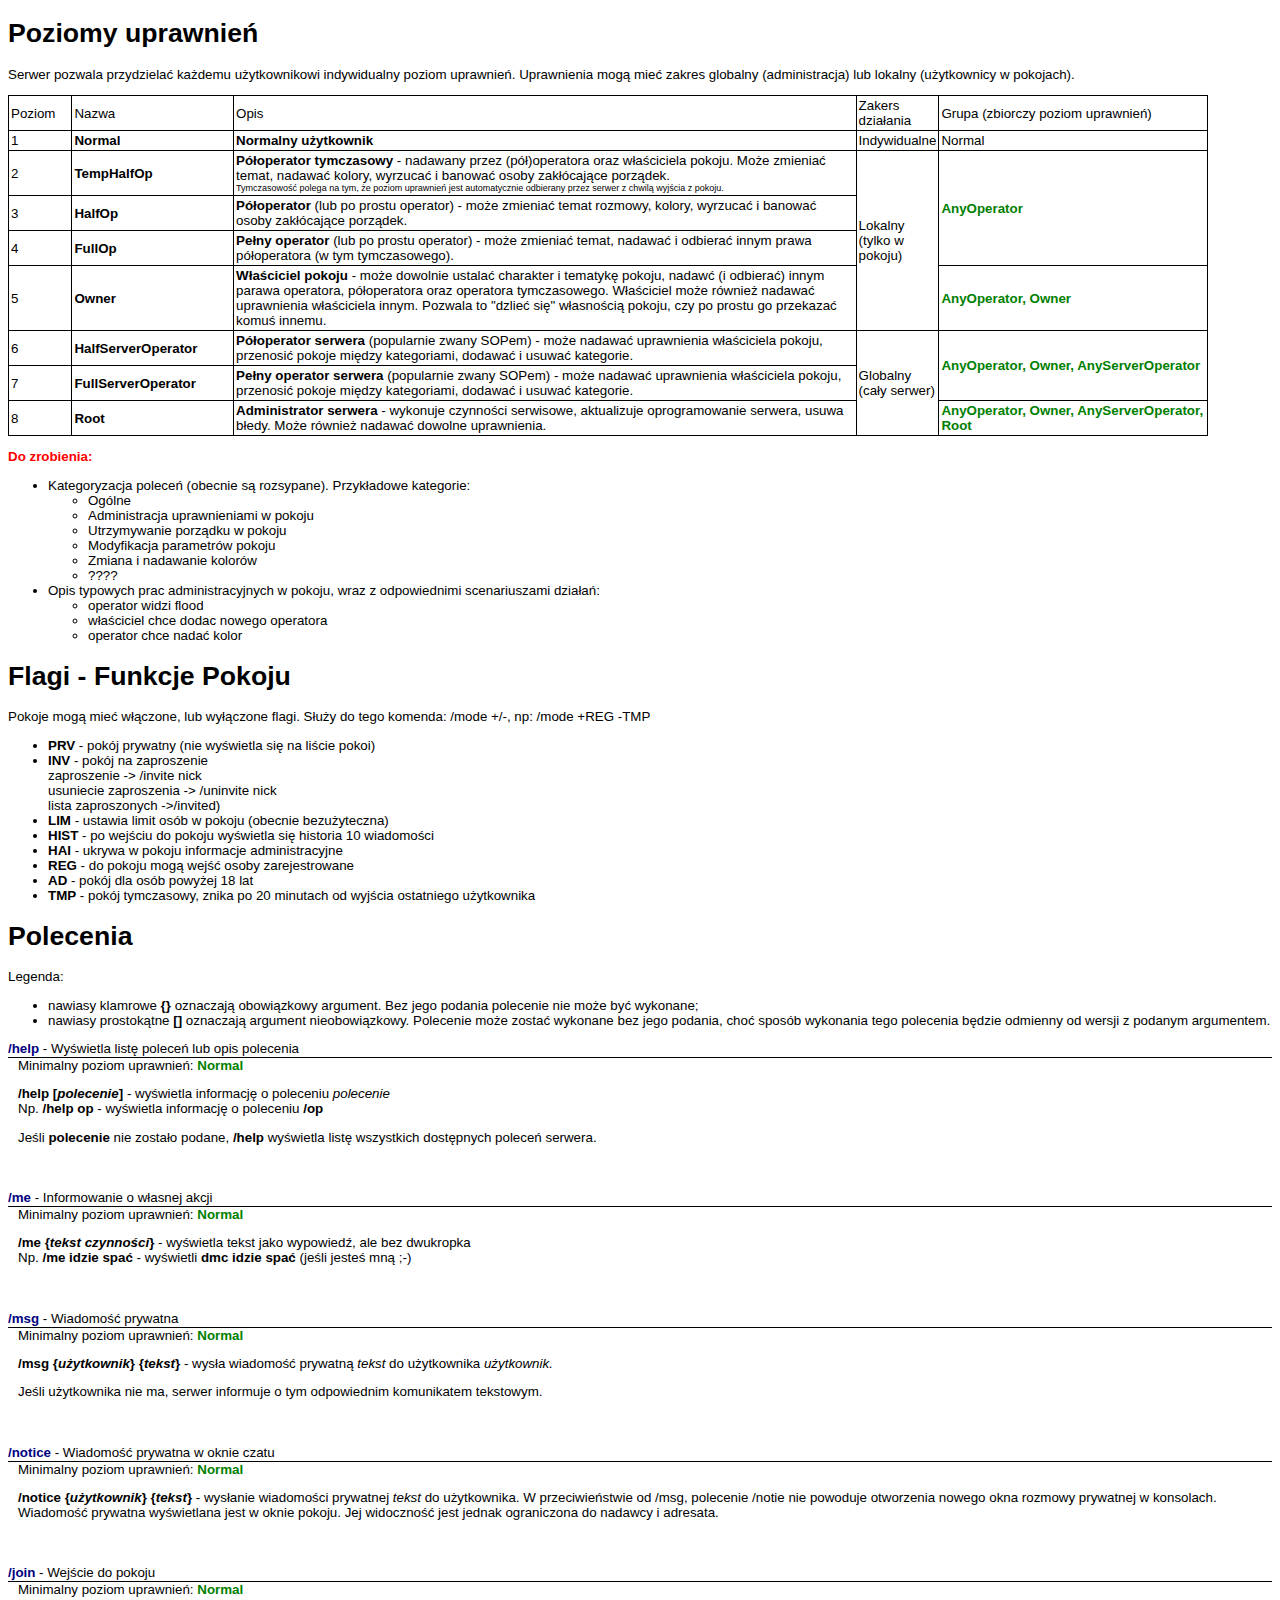
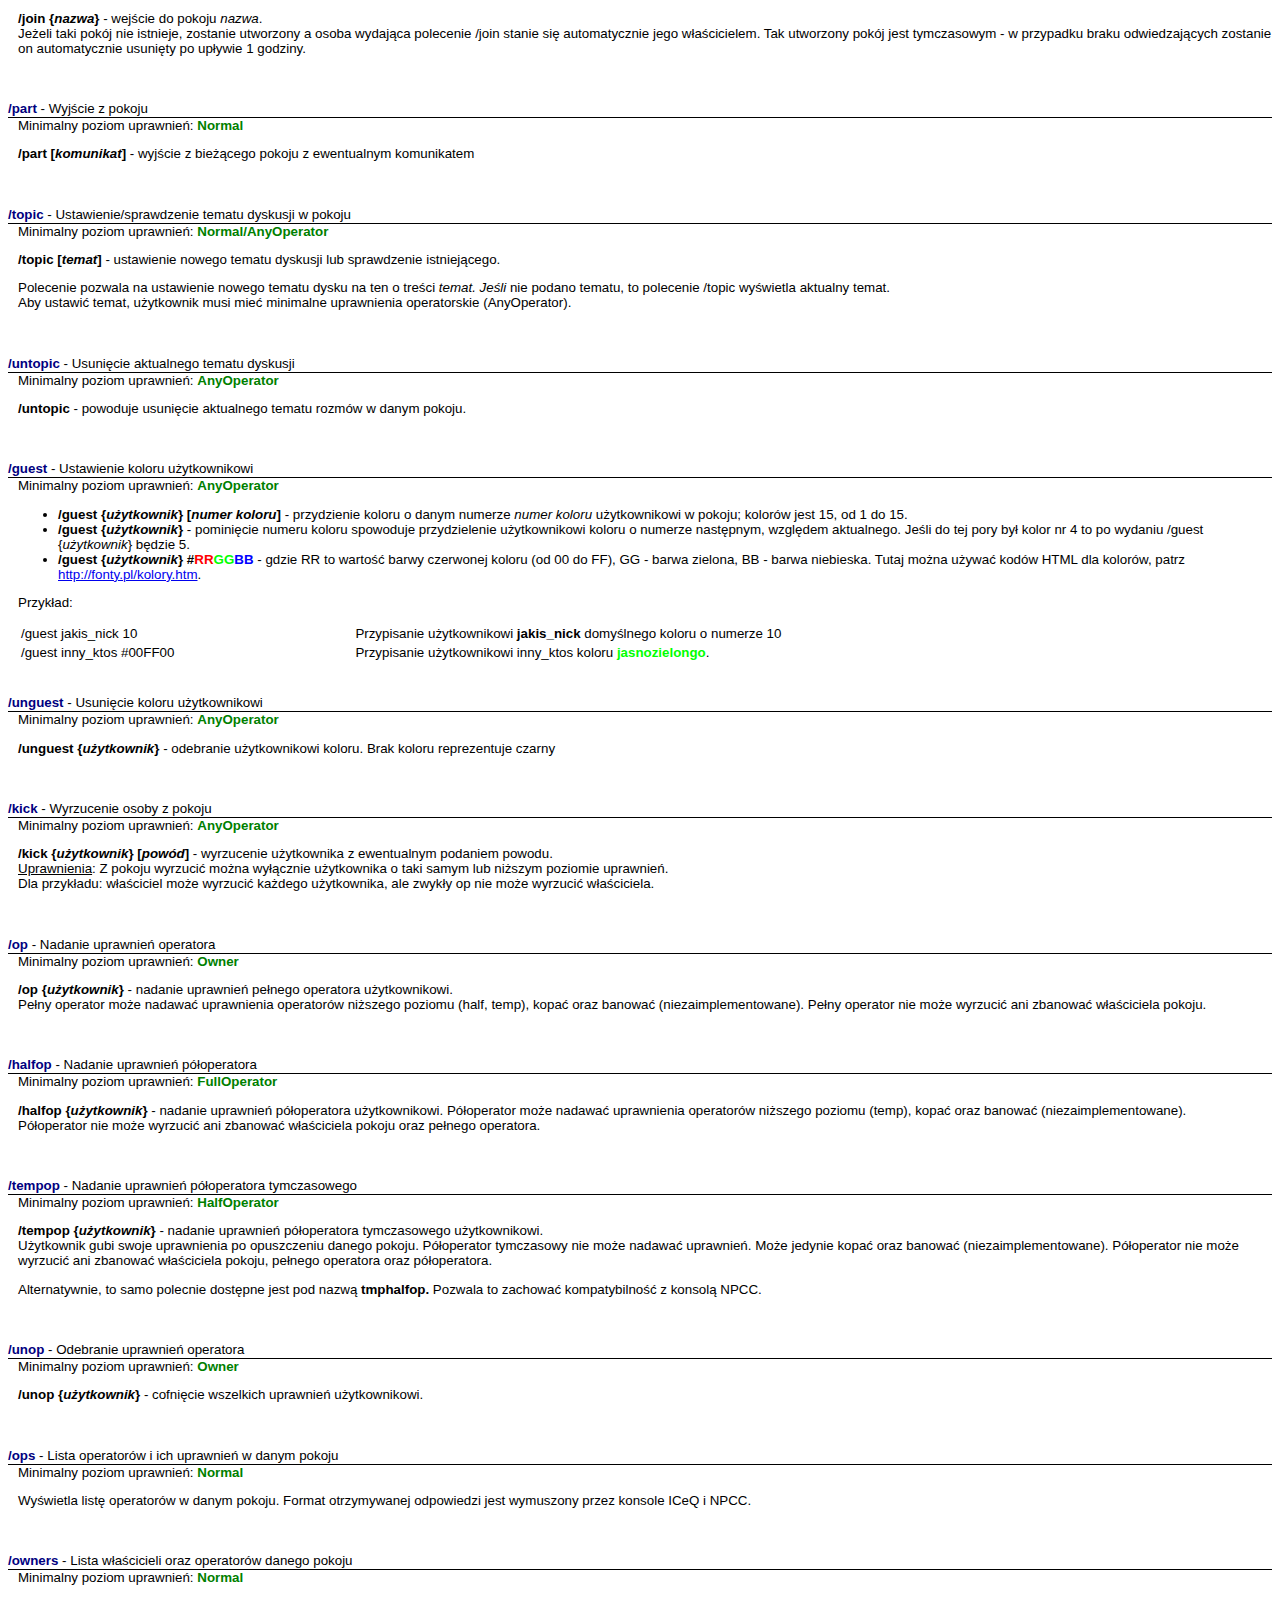
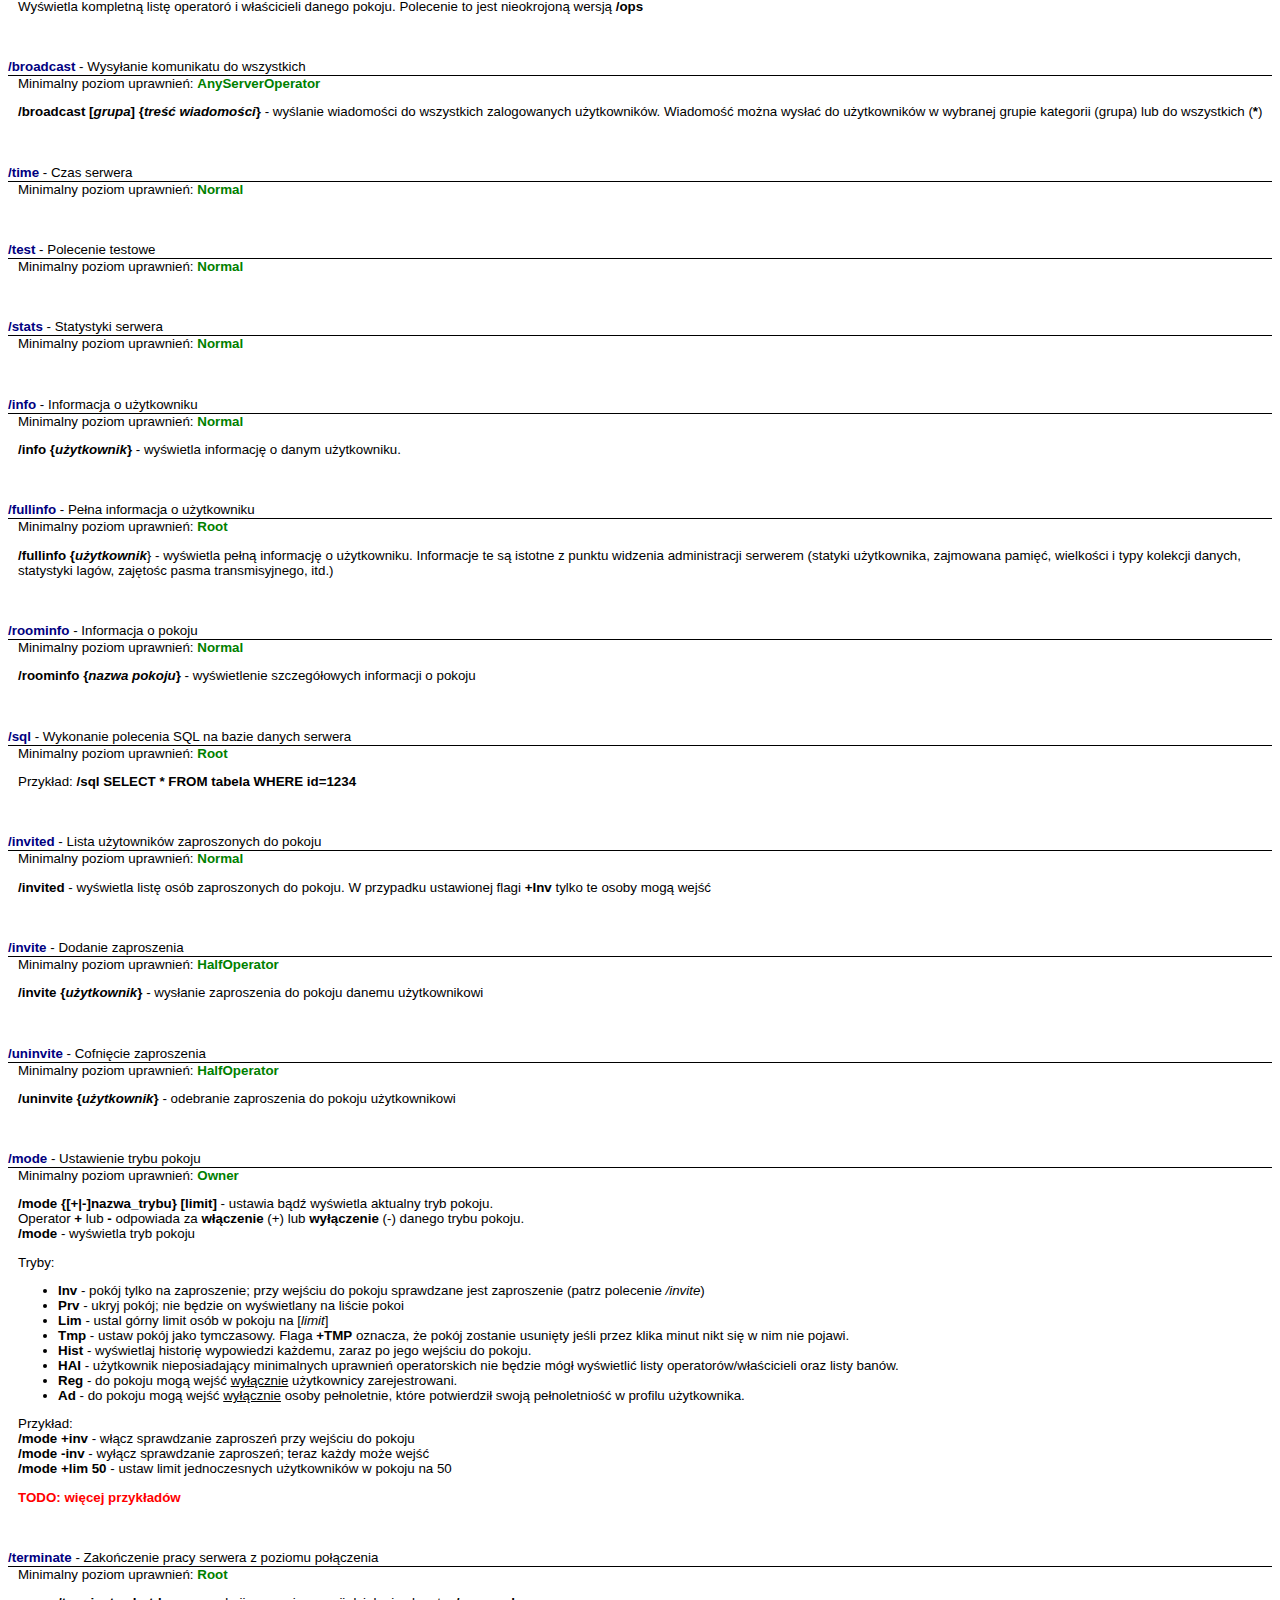
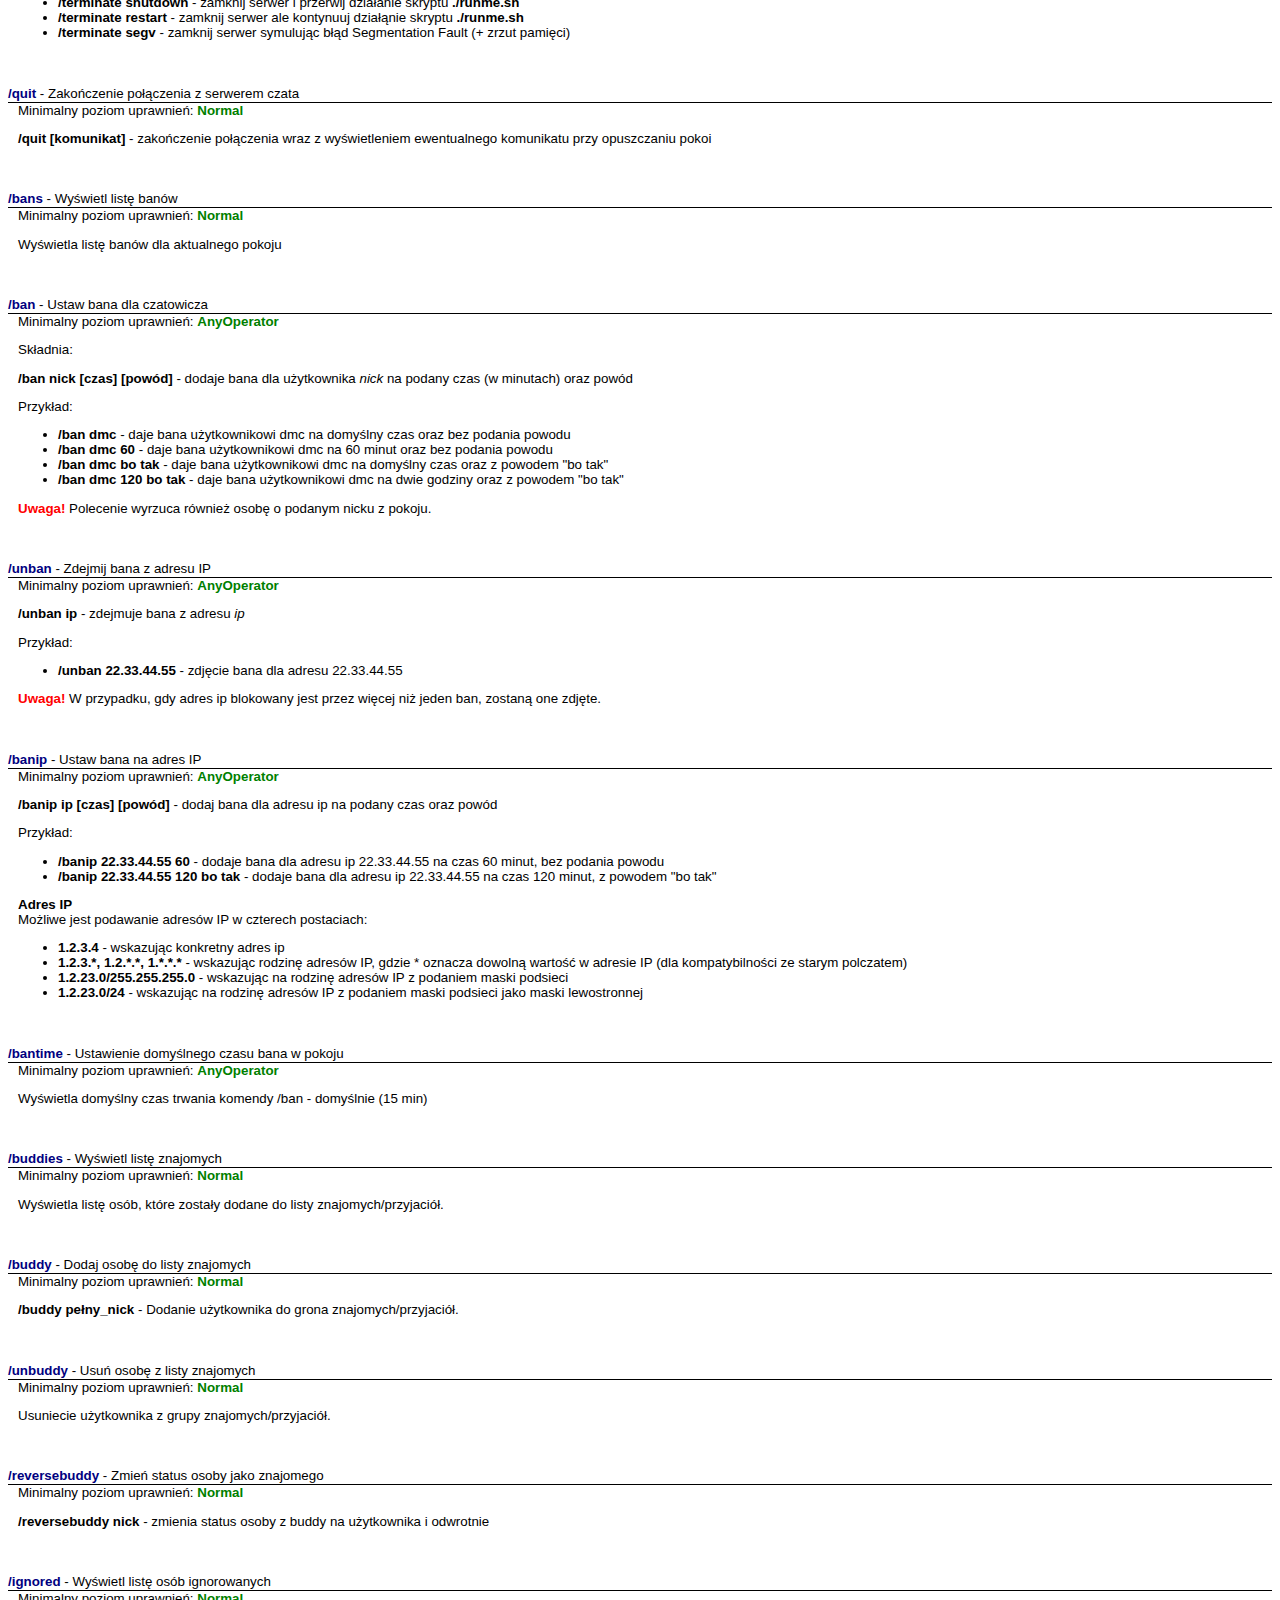
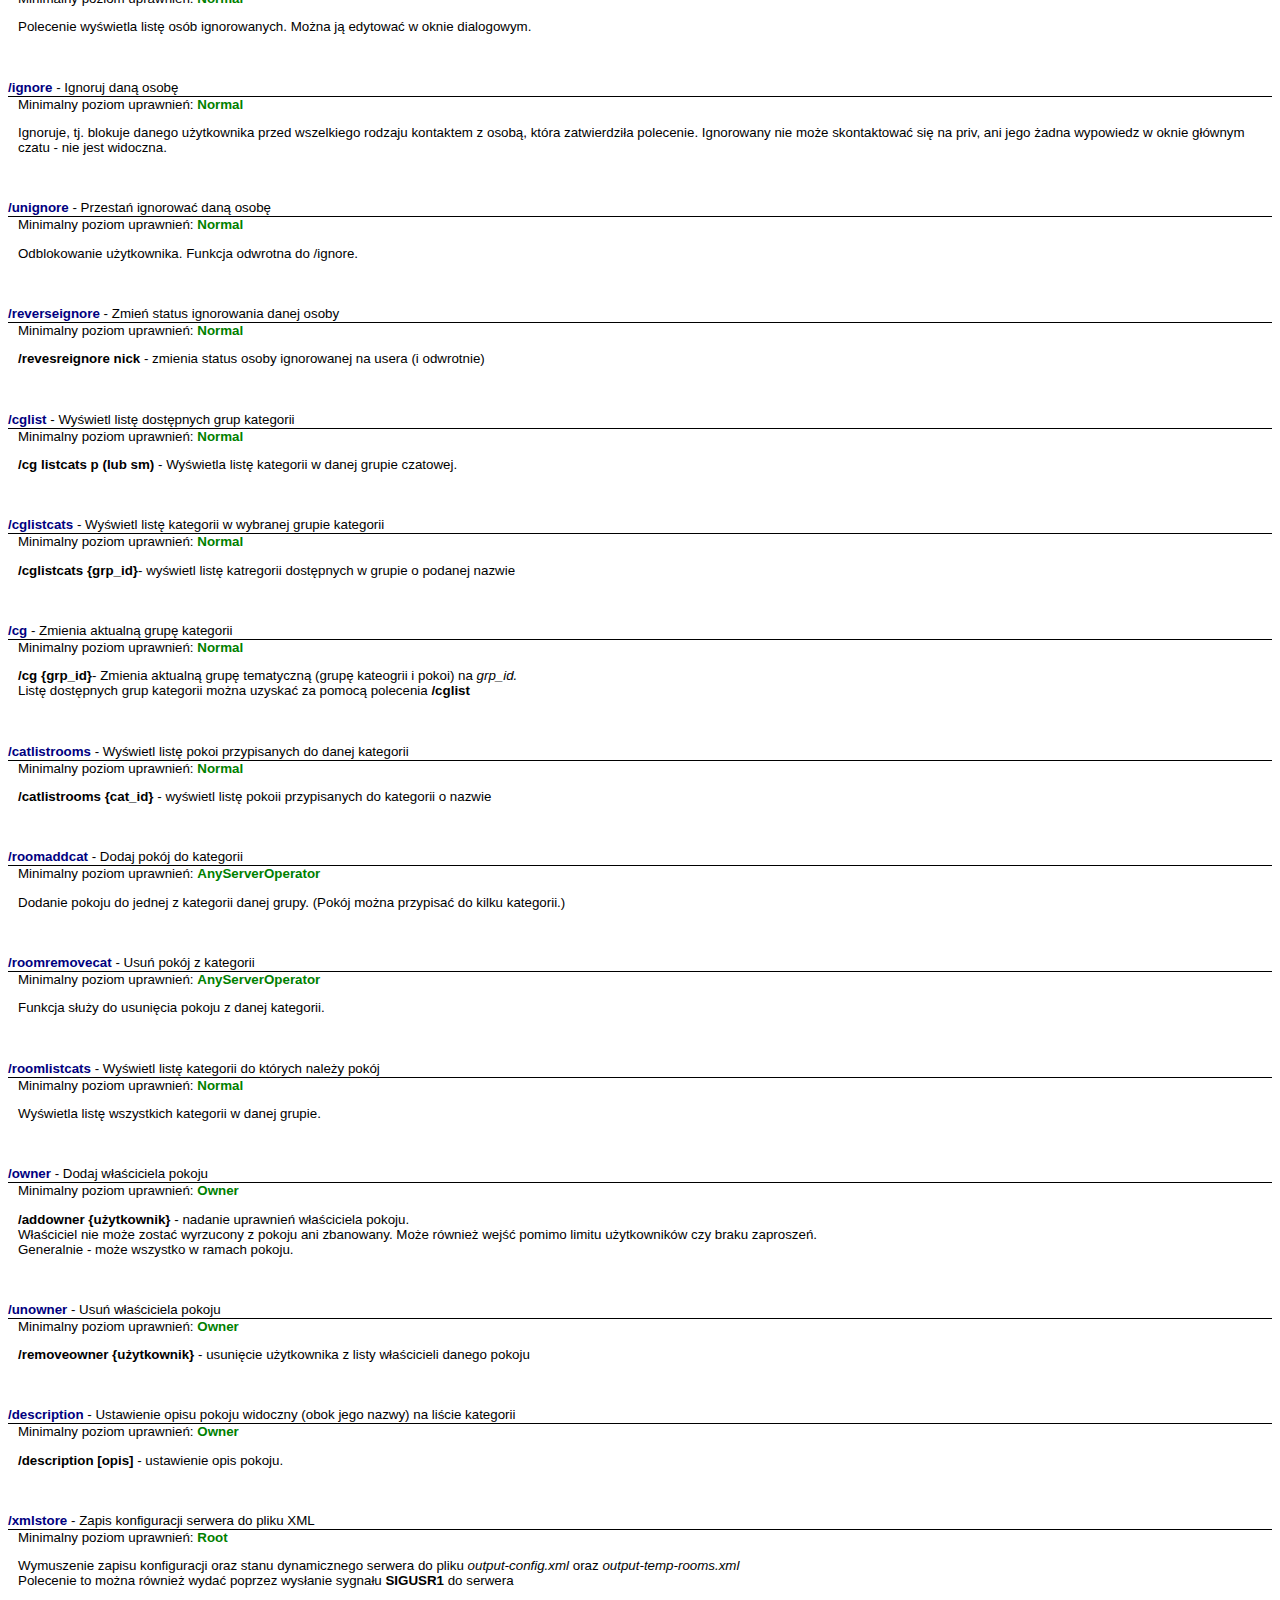
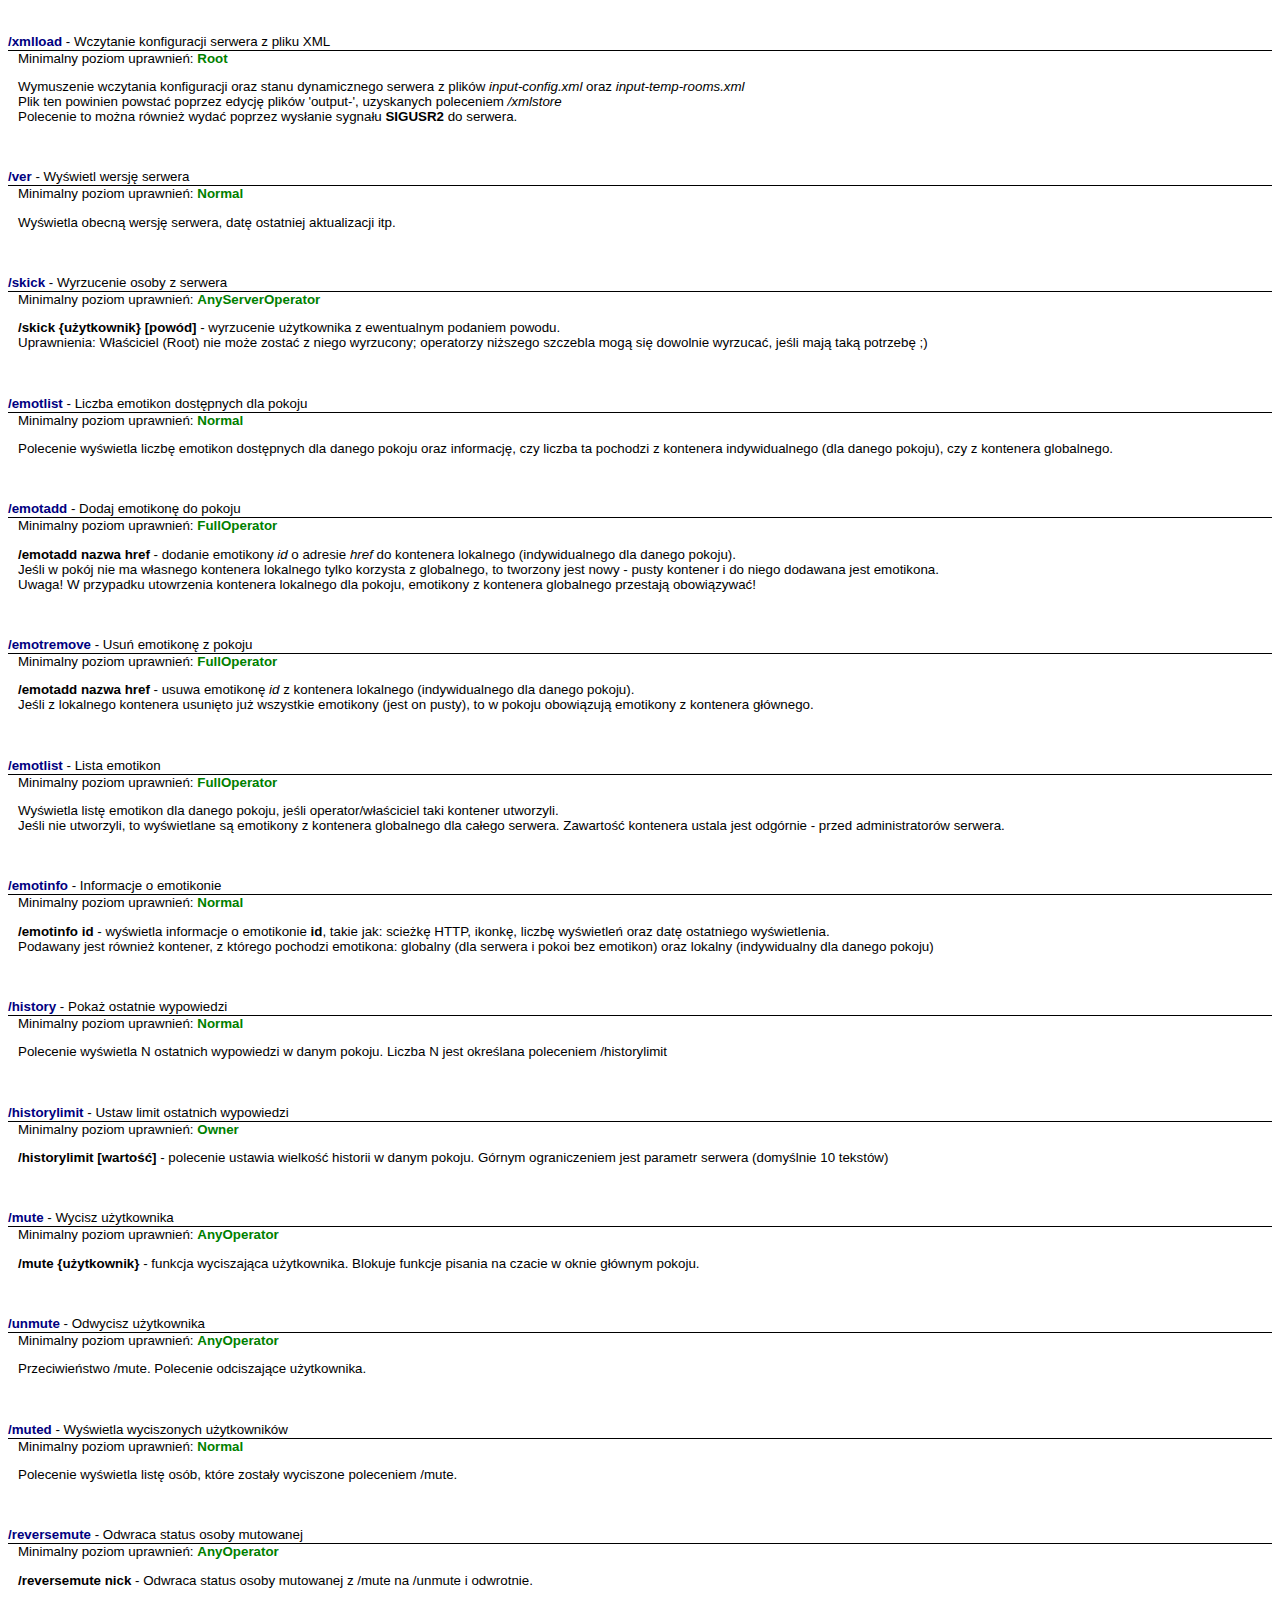
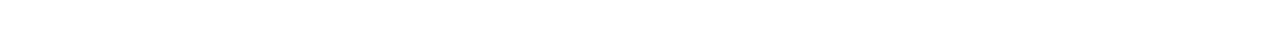
==== commit c6951ce8: "Dodałam opisy flag" ====
--- a/help.html
+++ b/help.html
@@ -138,7 +138,26 @@
 			</ul>
 			</li>
 		</ul>
-        
+        <h1>Flagi - Funkcje Pokoju</h1>
+				<p>Pokoje mogą mieć włączone, lub wyłączone flagi. 
+				Służy do tego komenda: /mode +/-, np:
+				/mode +REG -TMP</p>
+				<ul>
+			<li><strong>PRV</strong> - pokój prywatny (nie wyświetla się na liście pokoi)</li>
+			<li><strong>INV</strong> - pokój na zaproszenie </li>
+					zaproszenie -> /invite nick </br>
+					usuniecie zaproszenia -> /uninvite nick </br>
+					lista zaproszonych ->/invited)</br>
+			<li><strong>LIM</strong> - ustawia limit osób w pokoju (obecnie bezużyteczna)</li>
+			<li><strong>HIST</strong> - po wejściu do pokoju wyświetla się historia 10 wiadomości	</li>
+			<li><strong>HAI</strong> - ukrywa w pokoju informacje administracyjne</li>
+			<li><strong>REG</strong> - do pokoju mogą wejść osoby zarejestrowane</li>
+			<li><strong>AD</strong> - pokój dla osób powyżej 18 lat</li>
+			<li><strong>TMP</strong> - pokój tymczasowy, znika po 20 minutach od wyjścia ostatniego użytkownika</li>
+				</ul>
+				
+				
+				
         <h1>Polecenia</h1>
 		<p>Legenda:</p>
 		<ul>
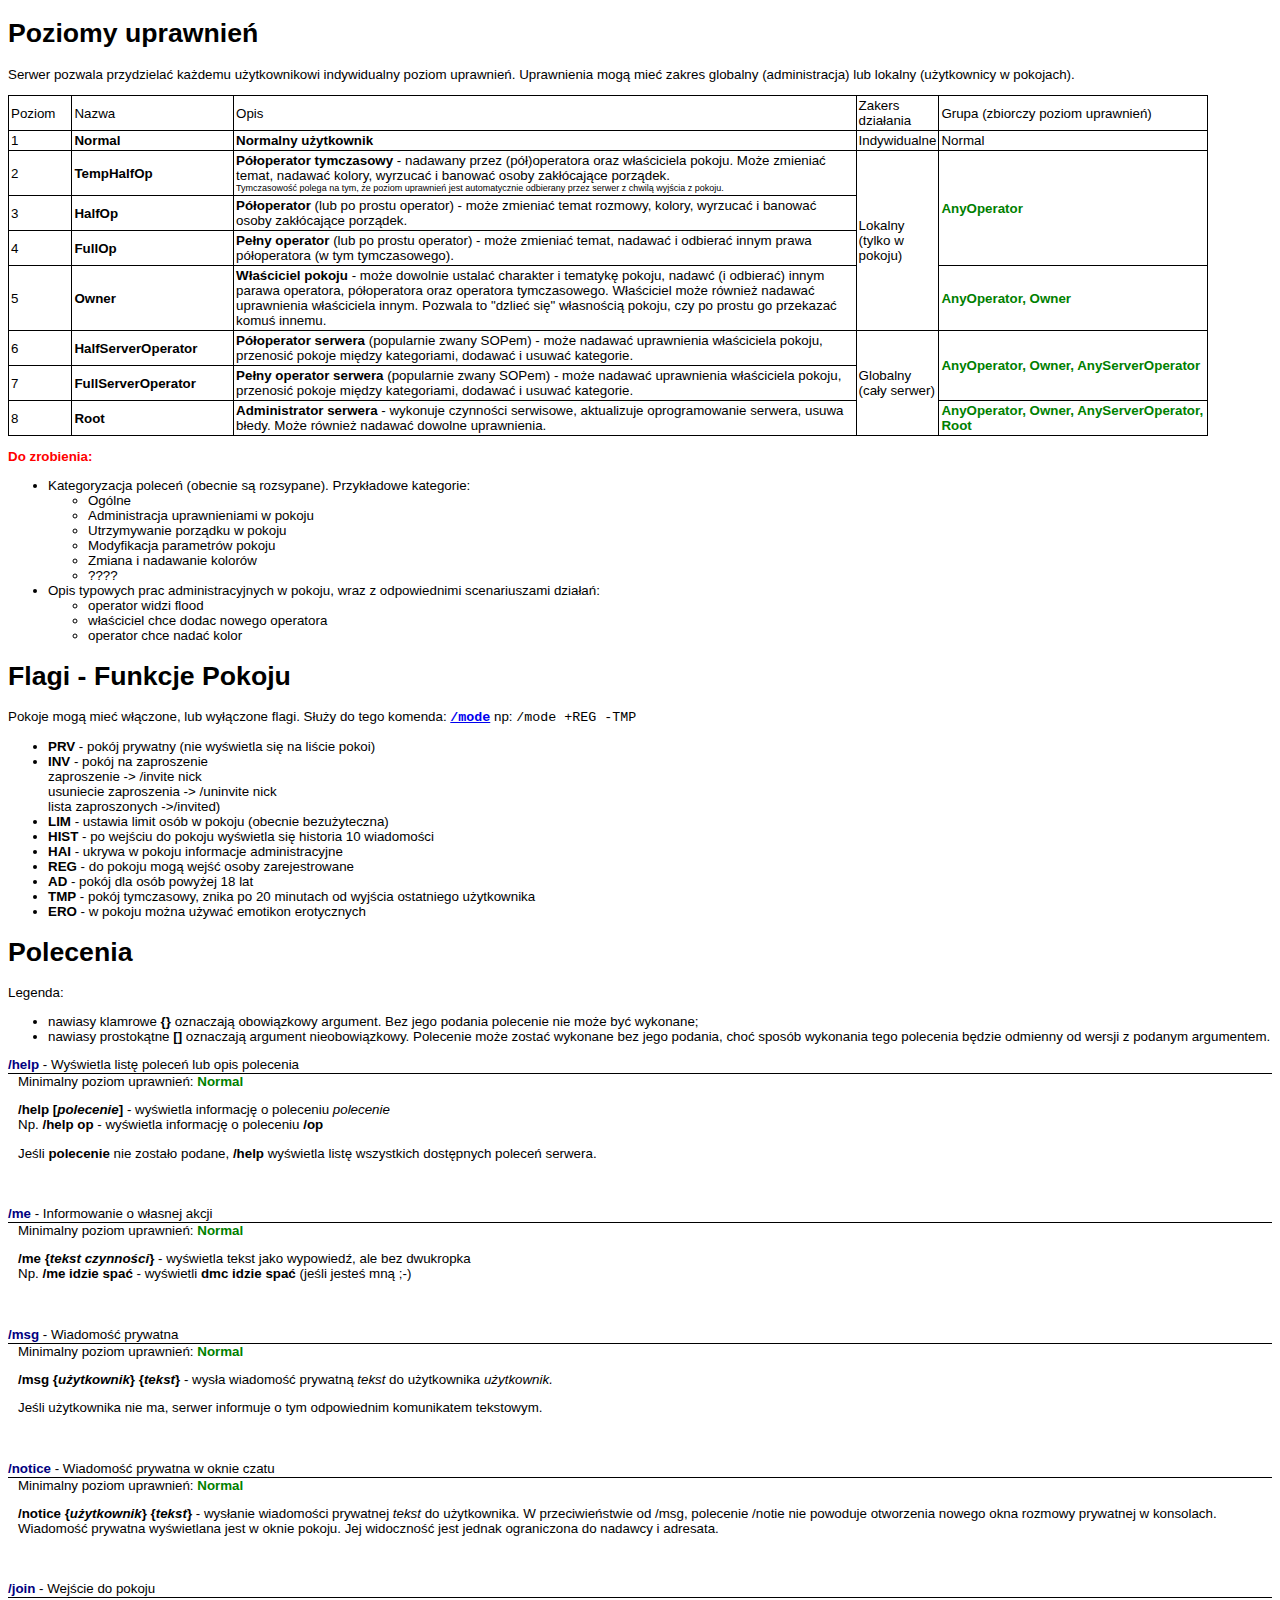
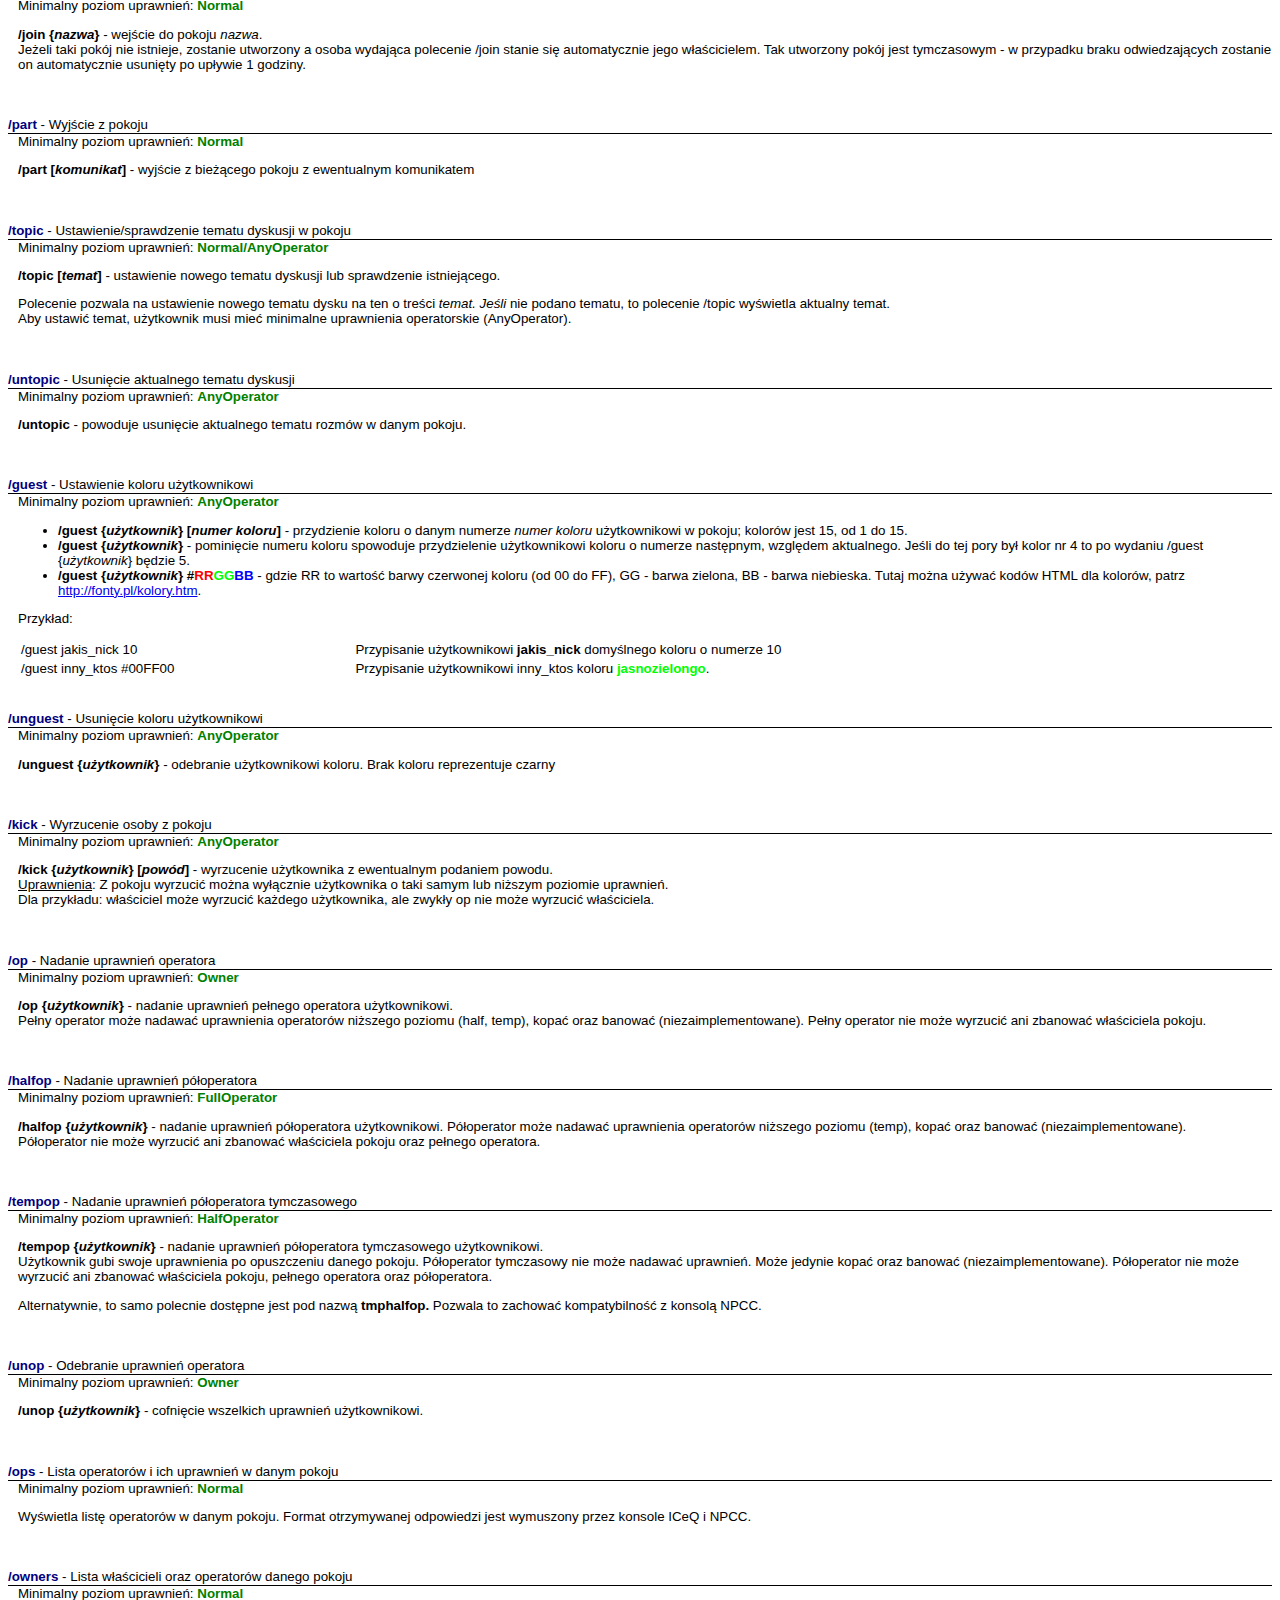
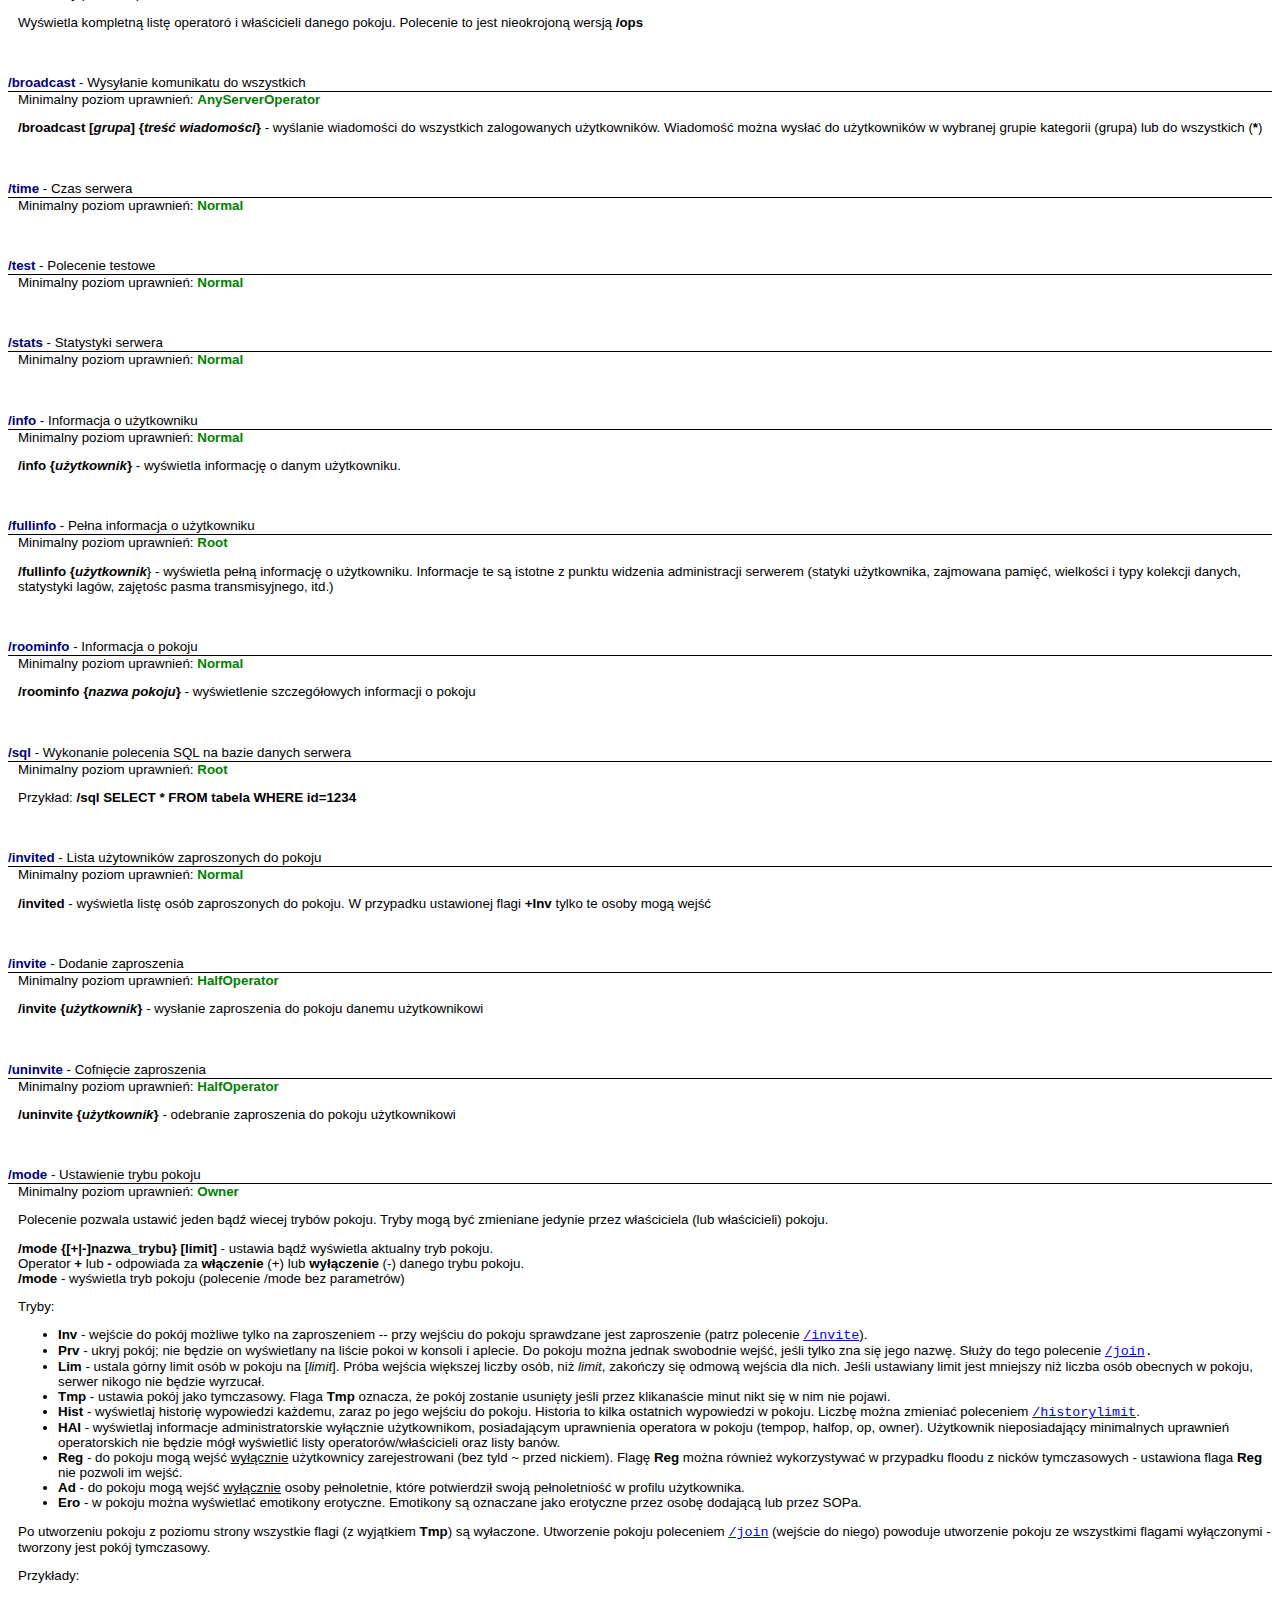
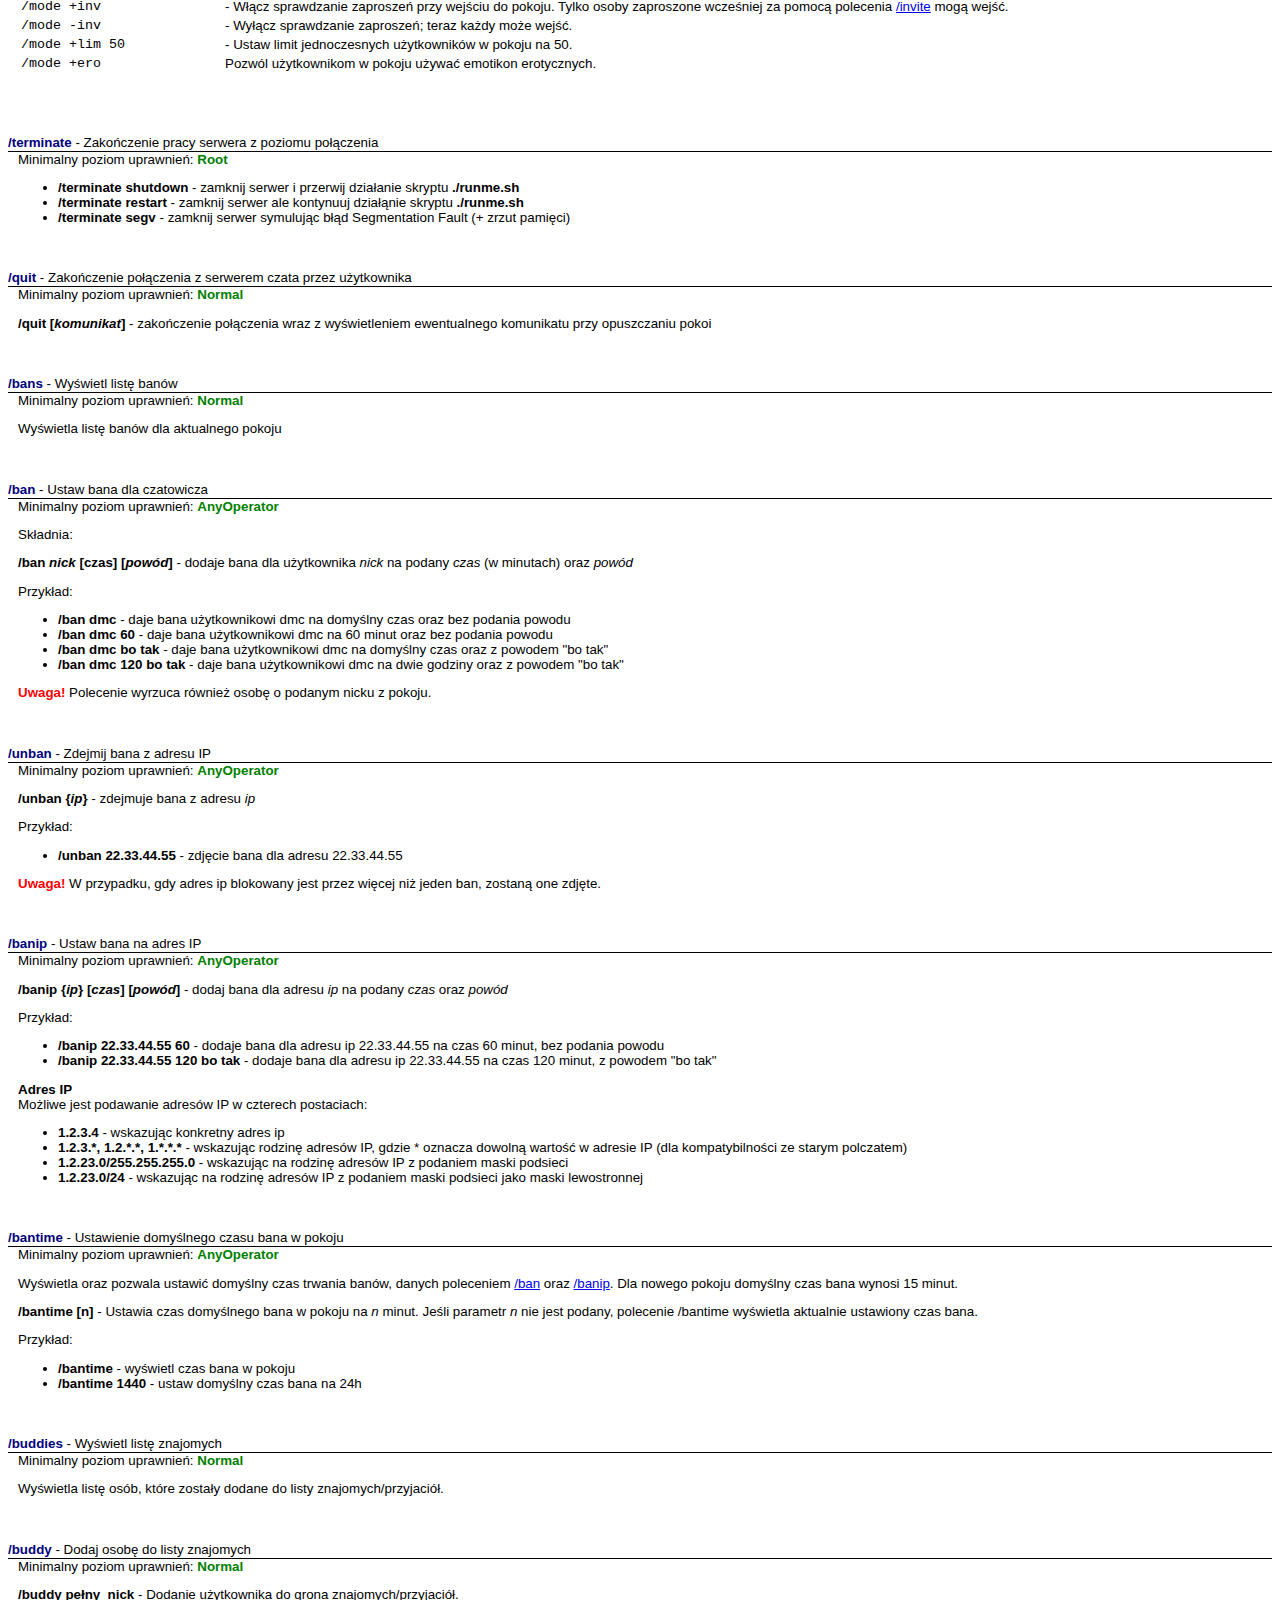
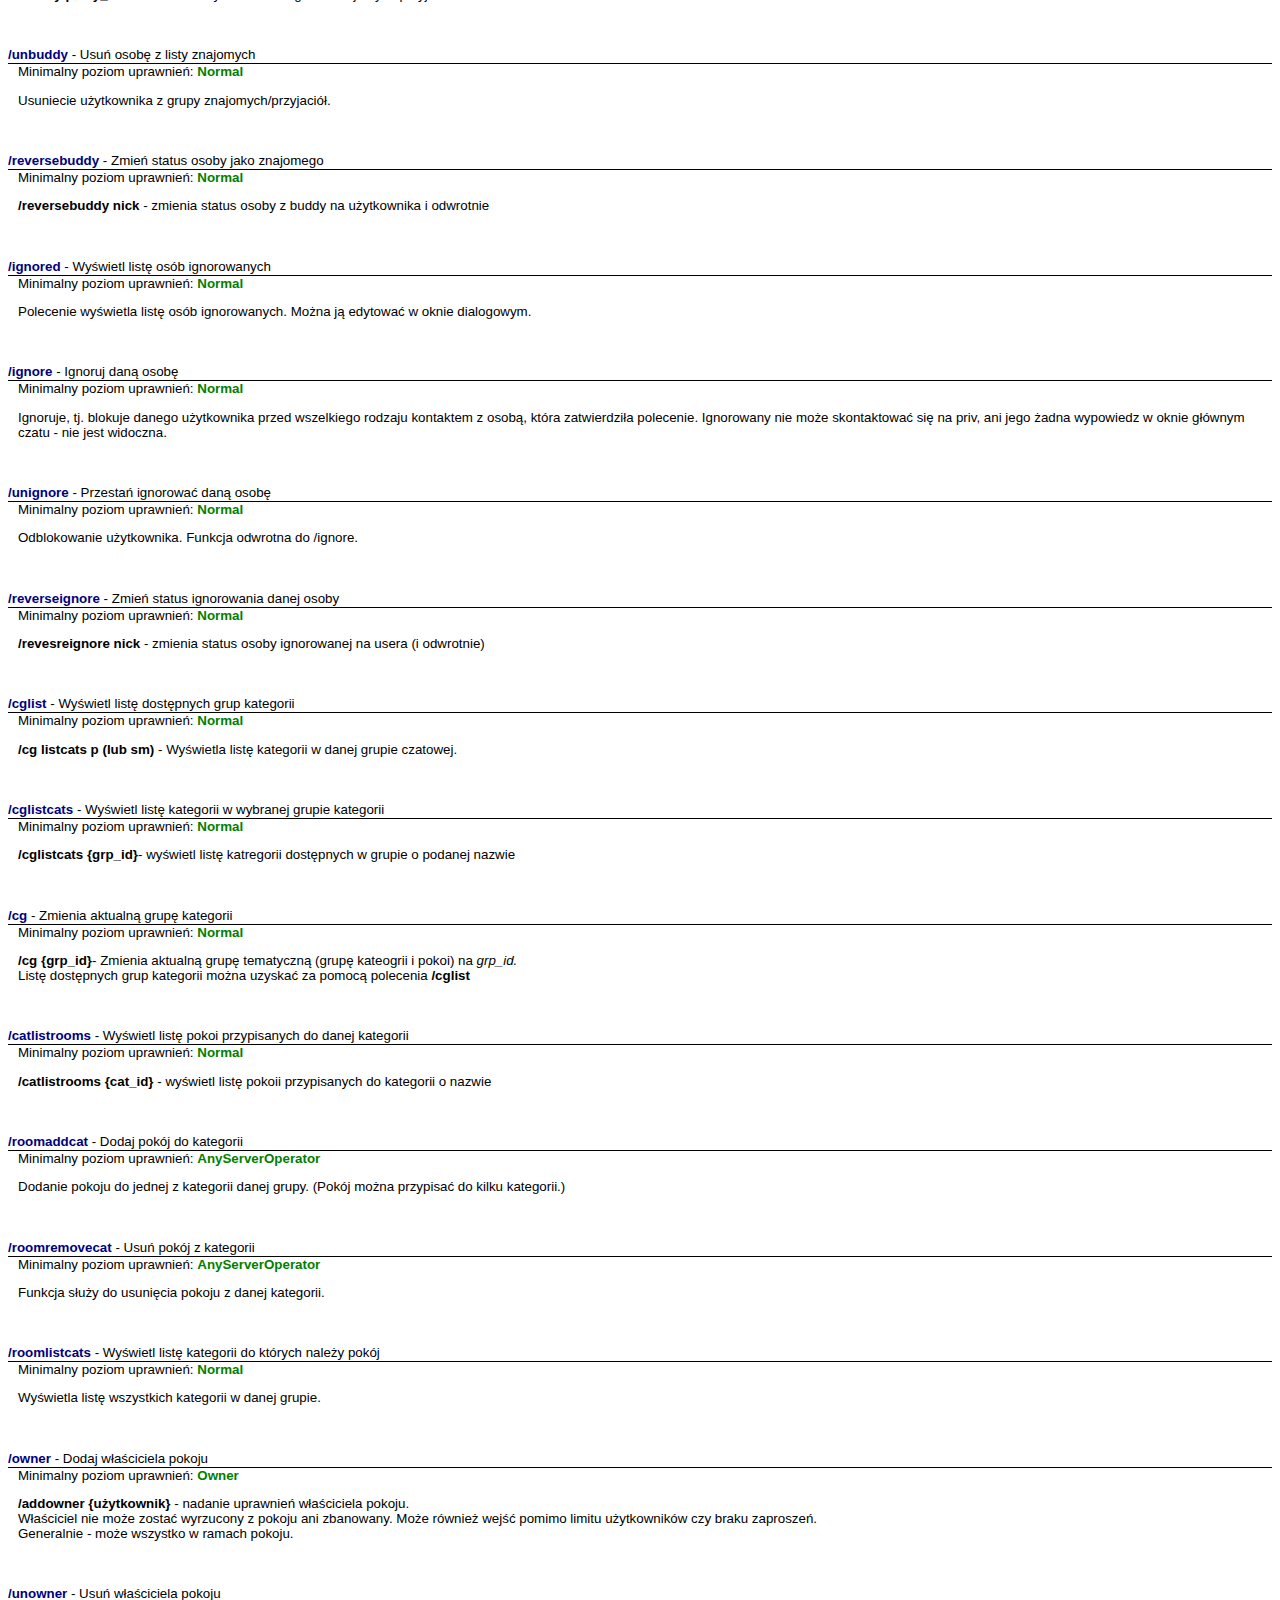
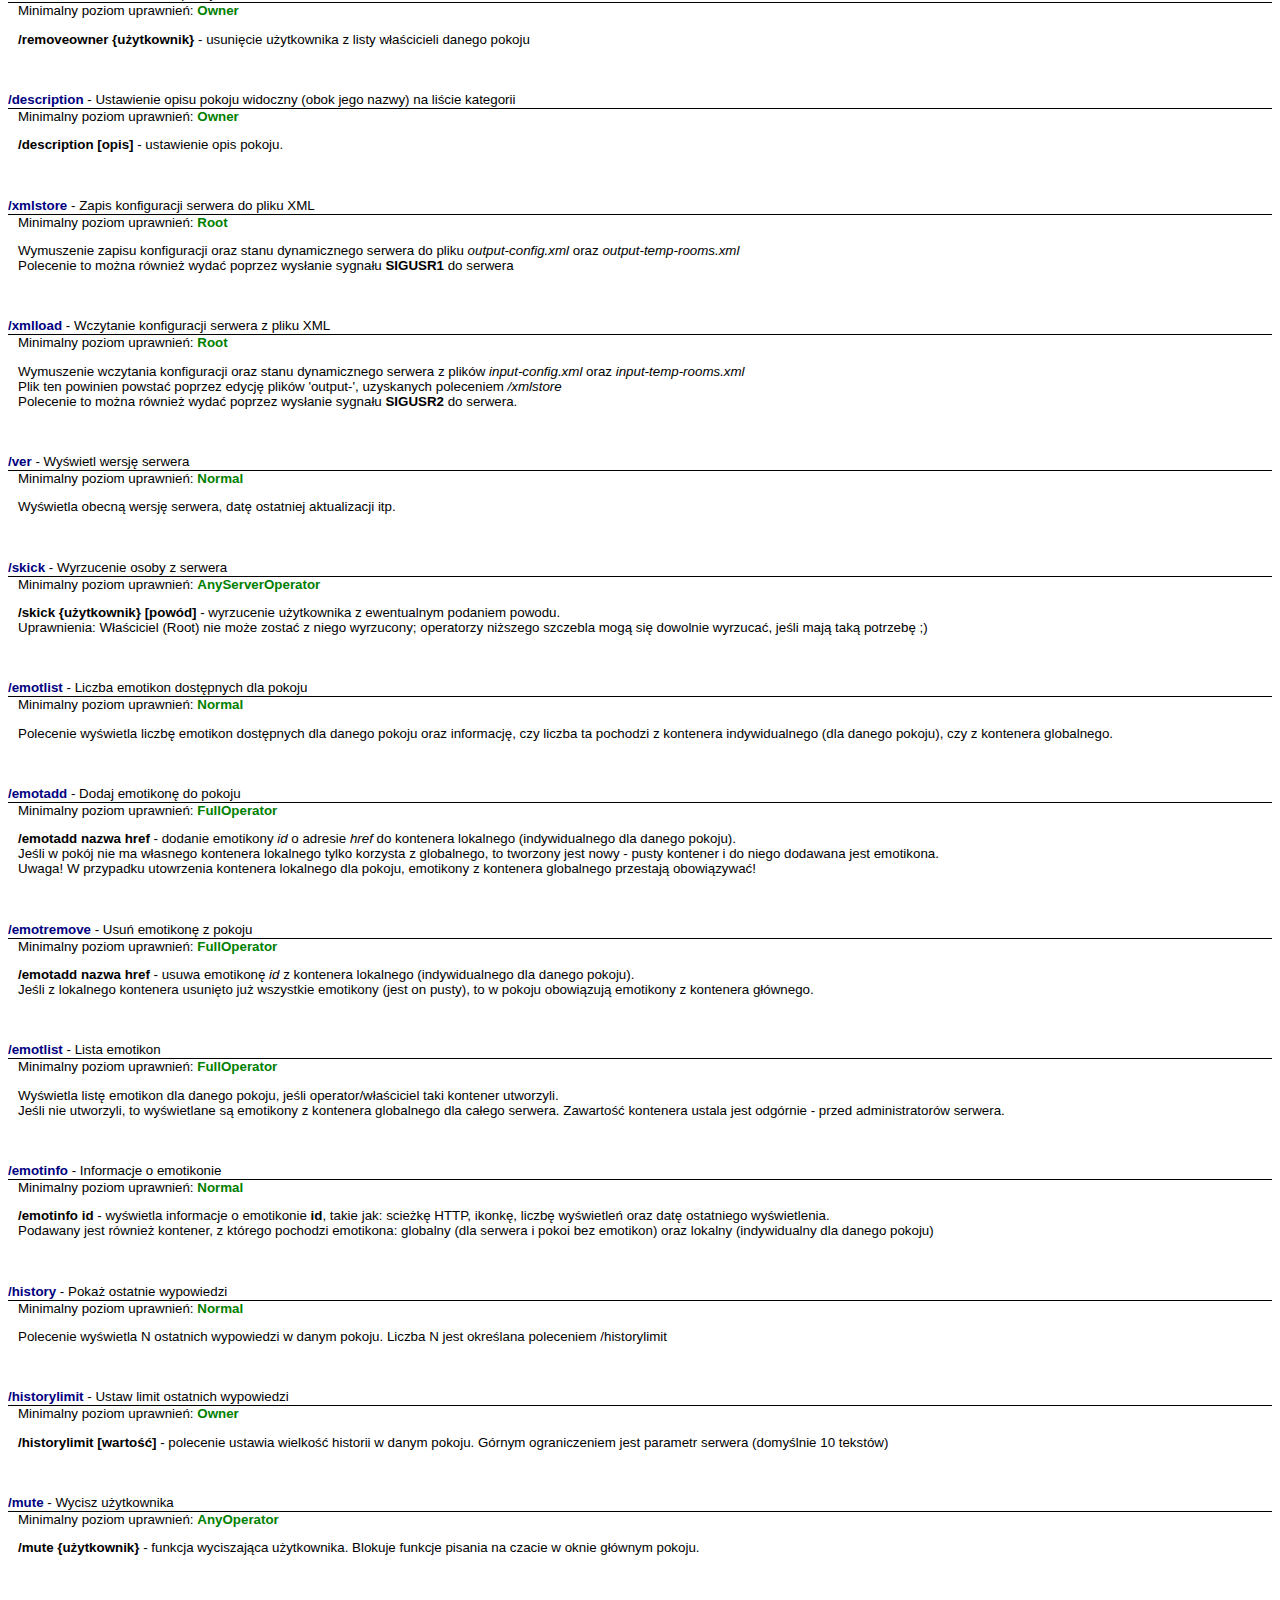
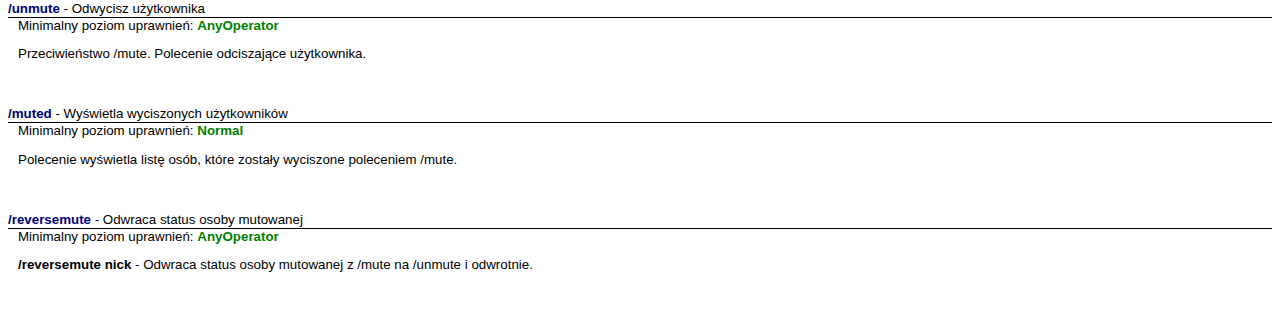
==== commit db18031e: "Drobne poprawki" ====
--- a/help.html
+++ b/help.html
@@ -20,6 +20,9 @@
 	.auto-style5 {
 		border-collapse: collapse;
 		border: 0px solid #000000;
+	}
+	.auto-style6 {
+		font-family: "Courier New", Courier, monospace;
 	}
 	</style>
 </head>
@@ -140,8 +143,9 @@
 		</ul>
         <h1>Flagi - Funkcje Pokoju</h1>
 				<p>Pokoje mogą mieć włączone, lub wyłączone flagi. 
-				Służy do tego komenda: /mode +/-, np:
-				/mode +REG -TMP</p>
+				Służy do tego komenda: <span class="auto-style6"><strong>
+				<a href="#mode">/mode</a></strong></span> np:
+				<span class="auto-style6">/mode +REG -TMP</span></p>
 				<ul>
 			<li><strong>PRV</strong> - pokój prywatny (nie wyświetla się na liście pokoi)</li>
 			<li><strong>INV</strong> - pokój na zaproszenie </li>
@@ -154,6 +158,8 @@
 			<li><strong>REG</strong> - do pokoju mogą wejść osoby zarejestrowane</li>
 			<li><strong>AD</strong> - pokój dla osób powyżej 18 lat</li>
 			<li><strong>TMP</strong> - pokój tymczasowy, znika po 20 minutach od wyjścia ostatniego użytkownika</li>
+					<li><strong>ERO </strong>- w pokoju można używać emotikon 
+					erotycznych</li>
 				</ul>
 				
 				
@@ -579,30 +585,80 @@
                 <div>Minimalny poziom uprawnień: <span class="cmd_level">Owner</span></div>
                 <div class="cmd_body">
                     <p>
+                        Polecenie pozwala ustawić jeden bądź wiecej trybów 
+						pokoju. Tryby mogą być zmieniane jedynie przez 
+						właściciela (lub właścicieli) pokoju.</p>
+					<p>
                         <b>/mode {[+|-]nazwa_trybu} [limit]</b> - ustawia bądź wyświetla aktualny tryb pokoju.<br />
                         Operator <b>+</b> lub <b>-</b> odpowiada za <b>włączenie</b> (+) lub <b>wyłączenie</b> (-) danego trybu pokoju.<br />
                         <b>/mode</b> - wyświetla tryb pokoju
-                    </p>
+                    	(polecenie /mode bez parametrów)</p>
                     <p>Tryby:</p>
                     <ul>
-                        <li><b>Inv</b> - pokój tylko na zaproszenie; przy wejściu do pokoju sprawdzane jest zaproszenie (patrz polecenie 
-				<i>/invite</i>)</li>
-                        <li><b>Prv</b> - ukryj pokój; nie będzie on wyświetlany na liście pokoi</li>
-                        <li><b>Lim</b> - ustal górny limit osób w pokoju na [<i>limit</i>]</li>
-                        <li><b>Tmp</b> - ustaw pokój jako tymczasowy. Flaga <b>+TMP</b> oznacza, że pokój zostanie usunięty jeśli przez klika minut nikt się w nim nie pojawi.</li>
-                        <li><b>Hist</b> - wyświetlaj historię wypowiedzi każdemu, zaraz po jego wejściu do pokoju.</li>
-                        <li><b>HAI</b> - użytkownik nieposiadający minimalnych uprawnień operatorskich nie będzie mógł wyświetlić listy operatorów/właścicieli oraz listy banów.</li>
-                        <li><b>Reg</b> - do pokoju mogą wejść <span class="u">wyłącznie</span> użytkownicy zarejestrowani.</li>
+                        <li><b>Inv</b> - wejście do pokój możliwe tylko na zaproszeniem 
+						-- przy wejściu do pokoju sprawdzane jest zaproszenie (patrz polecenie 
+				<a href="#invite"><span class="auto-style6">/invite</span></a>).</li>
+                        <li><b>Prv</b> - ukryj pokój; nie będzie on wyświetlany na liście pokoi 
+						w konsoli i aplecie. Do pokoju można jednak swobodnie 
+						wejść, jeśli tylko zna się jego nazwę. Służy do tego 
+						polecenie <span class="auto-style6"><a href="#join">
+						/join</a>.</span></li>
+                        <li><b>Lim</b> - ustala górny limit osób w pokoju na [<i>limit</i>]. 
+						Próba wejścia większej liczby osób, niż <em>limit</em>, 
+						zakończy się odmową wejścia dla nich. Jeśli ustawiany 
+						limit jest mniejszy niż liczba osób obecnych w pokoju, 
+						serwer nikogo nie będzie wyrzucał.</li>
+                        <li><b>Tmp</b> - ustawia pokój jako tymczasowy. Flaga <b>
+						<strong>Tmp </strong></b>oznacza, że pokój zostanie usunięty jeśli przez klikanaście minut nikt się w nim nie pojawi.</li>
+                        <li><b>Hist</b> - wyświetlaj historię wypowiedzi każdemu, zaraz po jego wejściu do pokoju. 
+						Historia to kilka ostatnich wypowiedzi w pokoju. Liczbę 
+						można zmieniać poleceniem <span class="auto-style6">
+						<a href="#historylimit">/historylimit</a></span>.</li>
+                        <li><b>HAI</b> - wyświetlaj informacje administratorskie 
+						wyłącznie użytkownikom, posiadającym uprawnienia 
+						operatora w pokoju (tempop, halfop, op, owner). Użytkownik nieposiadający minimalnych uprawnień operatorskich nie będzie mógł wyświetlić listy operatorów/właścicieli oraz listy banów.</li>
+                        <li><b>Reg</b> - do pokoju mogą wejść <span class="u">wyłącznie</span> 
+						użytkownicy zarejestrowani (bez tyld ~ przed nickiem). 
+						Flagę <strong>Reg</strong> można również wykorzystywać w 
+						przypadku floodu z nicków tymczasowych - ustawiona flaga
+						<strong>Reg</strong> nie pozwoli im wejść.</li>
                         <li><b>Ad</b> - do pokoju mogą wejść <span class="u">wyłącznie</span> osoby pełnoletnie, które potwierdził swoją pełnoletniość w profilu użytkownika.</li>
+						<li><strong>Ero</strong> - w pokoju można wyświetlać 
+						emotikony erotyczne. Emotikony są oznaczane jako 
+						erotyczne przez osobę dodającą lub przez SOPa.</li>
                     </ul>
                     <p>
-                        Przykład:<b><br />
-                            /mode +inv</b> - włącz sprawdzanie zaproszeń przy wejściu do pokoju<b><br />
-                                /mode -inv</b> - wyłącz sprawdzanie zaproszeń; teraz każdy może wejść<b><br />
-                                    /mode +lim 50</b> - ustaw limit jednoczesnych użytkowników w pokoju na 50
-                    </p>
-					<p class="cr">
-                        <strong>TODO: więcej przykładów</strong></p>
+                        Po utworzeniu pokoju z poziomu strony wszystkie flagi (z 
+						wyjątkiem <strong>Tmp</strong>) są wyłaczone. Utworzenie 
+						pokoju poleceniem <span class="auto-style6">
+						<a href="#join">/join</a></span> (wejście do niego) 
+						powoduje utworzenie pokoju ze wszystkimi flagami 
+						wyłączonymi - tworzony jest pokój tymczasowy.</p>
+					<p>
+                        Przykłady:
+                                                <table >
+							<tr>
+								<td class="auto-style6" style="width: 200px">/mode +inv </td>
+								<td>- Włącz sprawdzanie zaproszeń przy wejściu do pokoju. 
+								Tylko osoby zaproszone wcześniej za pomocą 
+								polecenia <a href="#invite">/invite</a> mogą 
+								wejść.</td>
+							</tr>
+							<tr>
+								<td class="auto-style6" >/mode -inv</td>
+								<td>- Wyłącz sprawdzanie zaproszeń; teraz każdy może wejść.</td>
+							</tr>
+							<tr>
+								<td class="auto-style6" >/mode +lim 50</td>
+								<td>- Ustaw limit jednoczesnych użytkowników w pokoju na 50.</td>
+							</tr>
+							<tr>
+								<td class="auto-style6" >/mode +ero</td>
+								<td>Pozwól użytkownikom w pokoju używać emotikon 
+								erotycznych.</td>
+							</tr>
+						</table>
+						&nbsp;</p>
                 </div>
             </div>
         </div>
@@ -625,12 +681,13 @@
         </div>
         <!-- -->
         <div class="cmd">
-            <div id="quit" class="cmd_hdr"><span class="cmd_name">/quit</span> - <span class="cmd_desc">Zakończenie połączenia z serwerem czata</span></div>
-            <div class="cmd_inner">
-                <div>Minimalny poziom uprawnień: <span class="cmd_level">Normal</span></div>
-                <div class="cmd_body">
-                    <p>
-                        <b>/quit [komunikat]</b> - zakończenie połączenia wraz z wyświetleniem ewentualnego komunikatu przy opuszczaniu pokoi
+            <div id="quit" class="cmd_hdr"><span class="cmd_name">/quit</span> - <span class="cmd_desc">Zakończenie połączenia z serwerem czata 
+				przez użytkownika</span></div>
+            <div class="cmd_inner">
+                <div>Minimalny poziom uprawnień: <span class="cmd_level">Normal</span></div>
+                <div class="cmd_body">
+                    <p>
+                        <b>/quit [<em>komunikat</em>]</b> - zakończenie połączenia wraz z wyświetleniem ewentualnego komunikatu przy opuszczaniu pokoi
                     </p>
                 </div>
             </div>
@@ -660,7 +717,8 @@
                         Składnia:
                     </p>
                     <p>
-                        <b>/ban nick [czas] [powód]</b> - dodaje bana dla użytkownika <i>nick</i> na podany czas (w minutach) oraz powód
+                        <b>/ban <em>nick</em> [czas] [<em>powód</em>]</b> - dodaje bana dla użytkownika <i>nick</i> na podany 
+						<em>czas</em> (w minutach) oraz <em>powód</em>
                     </p>
                     <p>
                         Przykład:
@@ -687,7 +745,7 @@
                 <div>Minimalny poziom uprawnień: <span class="cmd_level">AnyOperator</span></div>
                 <div class="cmd_body">
                     <p>
-                        <b>/unban ip</b> - zdejmuje bana z adresu <i>ip</i>
+                        <b>/unban {<em>ip</em>}</b> - zdejmuje bana z adresu <i>ip</i>
                     </p>
                     <p>
                         Przykład:
@@ -711,7 +769,8 @@
                 <div>Minimalny poziom uprawnień: <span class="cmd_level">AnyOperator</span></div>
                 <div class="cmd_body">
                     <p>
-                        <b>/banip ip [czas] [powód]</b> - dodaj bana dla adresu ip na podany czas oraz powód
+                        <b>/banip {<em>ip</em>} [<em>czas</em>] [<em>powód</em>]</b> - dodaj bana dla adresu 
+						<em>ip</em> na podany <em>czas</em> oraz <em>powód</em>
                     </p>
                     <p>
                         Przykład:
@@ -745,8 +804,23 @@
                 <div>Minimalny poziom uprawnień: <span class="cmd_level">AnyOperator</span></div>
                 <div class="cmd_body">
                     <p>
-                       Wyświetla domyślny czas trwania komendy /ban - domyślnie (15 min)
-                    </p>
+                       Wyświetla oraz pozwala ustawić domyślny czas trwania 
+					   banów, danych poleceniem <a href="#ban">/ban</a> oraz
+					   <a href="#banip">/banip</a>. Dla nowego pokoju domyślny 
+					   czas bana wynosi 15 minut.
+                    </p>
+					<p>
+                       <strong>/bantime [n] </strong>- Ustawia czas domyślnego 
+					   bana w pokoju na <em>n</em> minut. Jeśli parametr <em>n</em> 
+					   nie jest podany, polecenie /bantime wyświetla aktualnie 
+					   ustawiony czas bana.</p>
+					<p>Przykład:</p>
+					<ul>
+						<li><strong>/bantime</strong> - wyświetl czas bana w 
+						pokoju</li>
+						<li><strong>/bantime 1440</strong> - ustaw domyślny czas 
+						bana na 24h</li>
+					</ul>
                 </div>
             </div>
         </div>
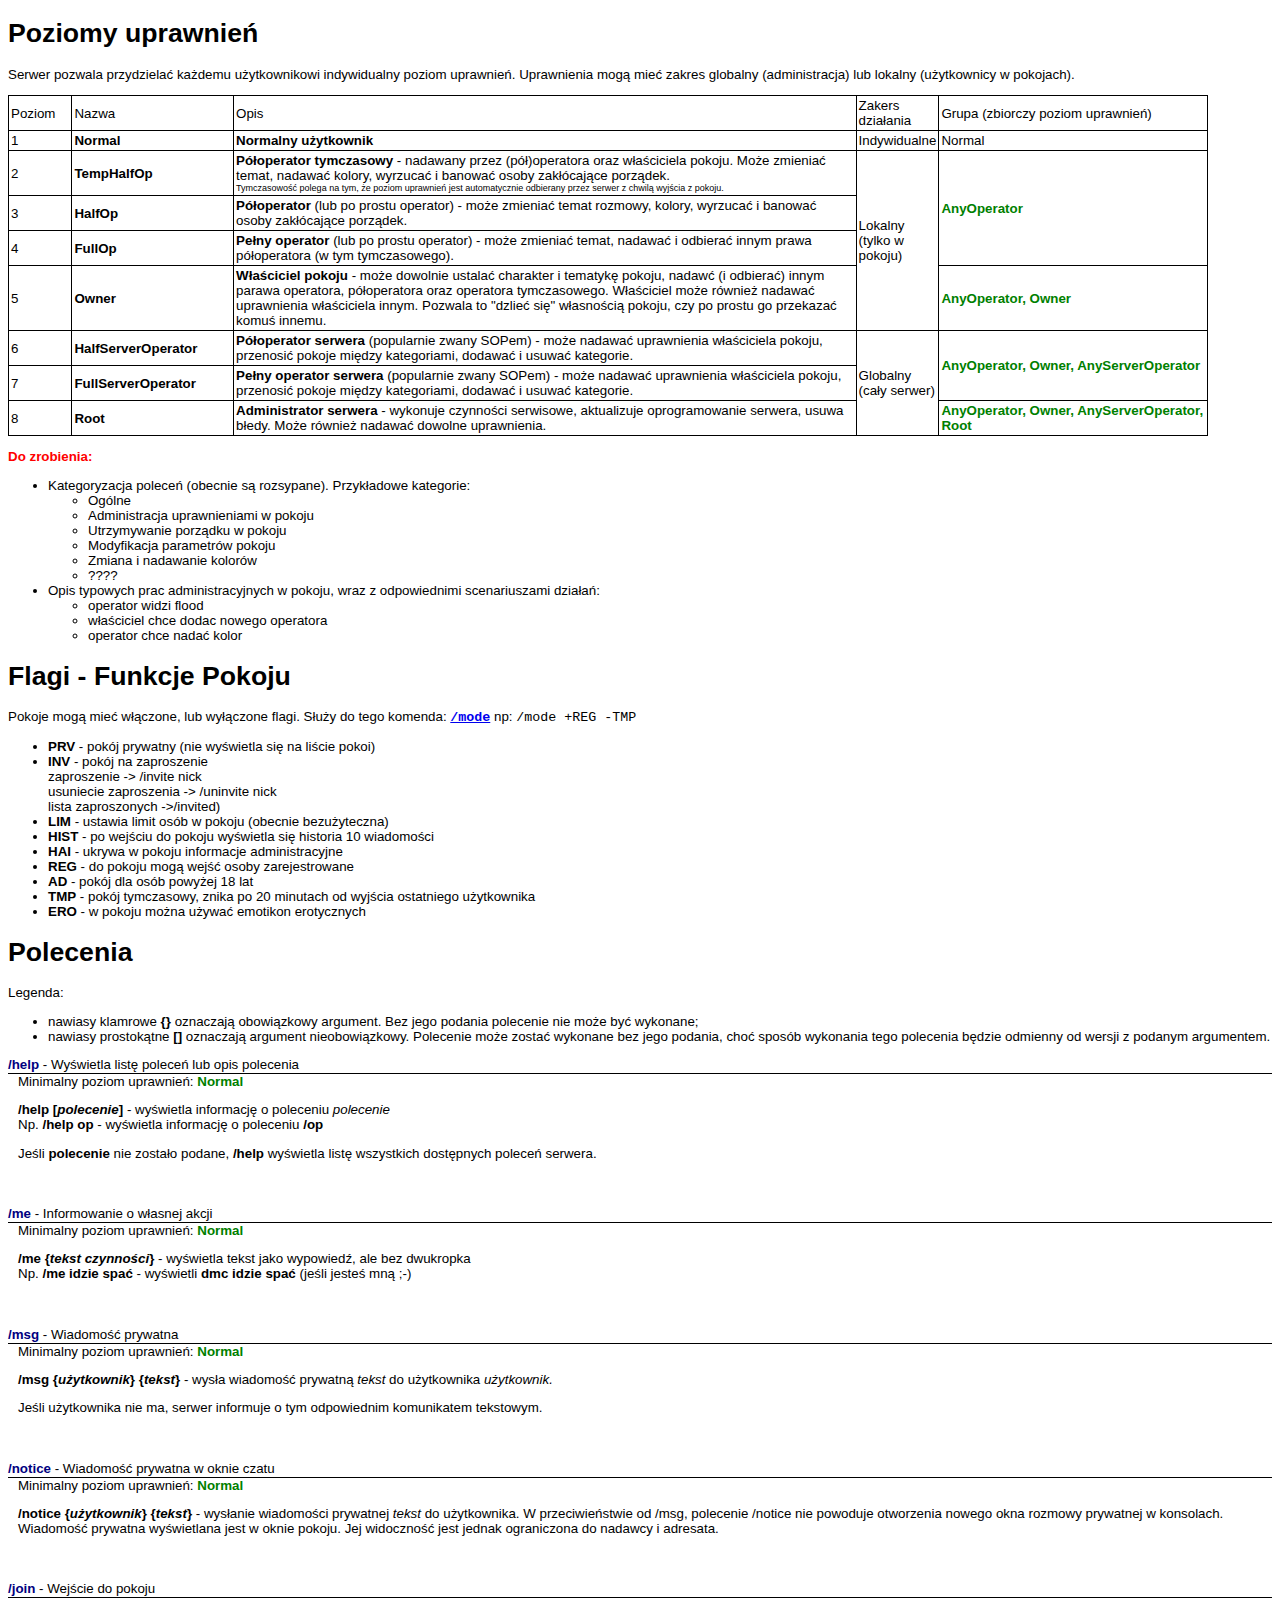
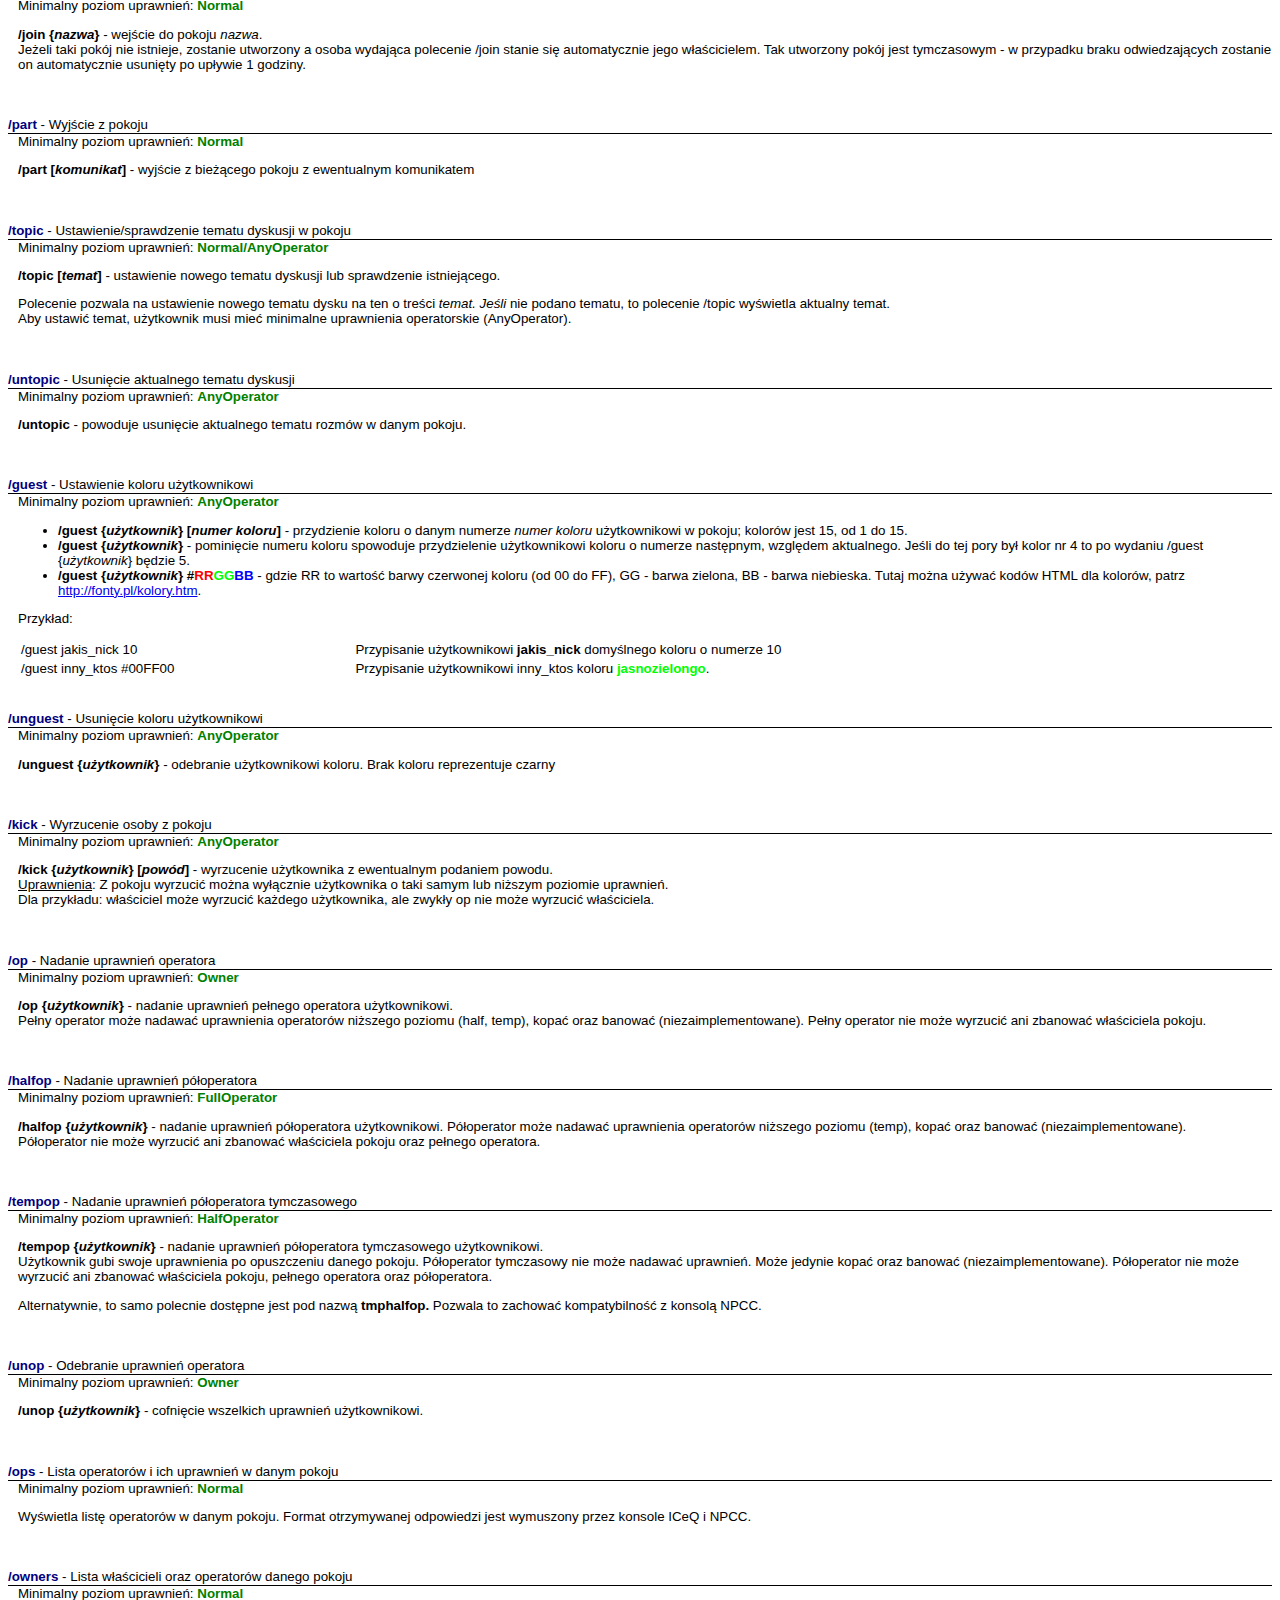
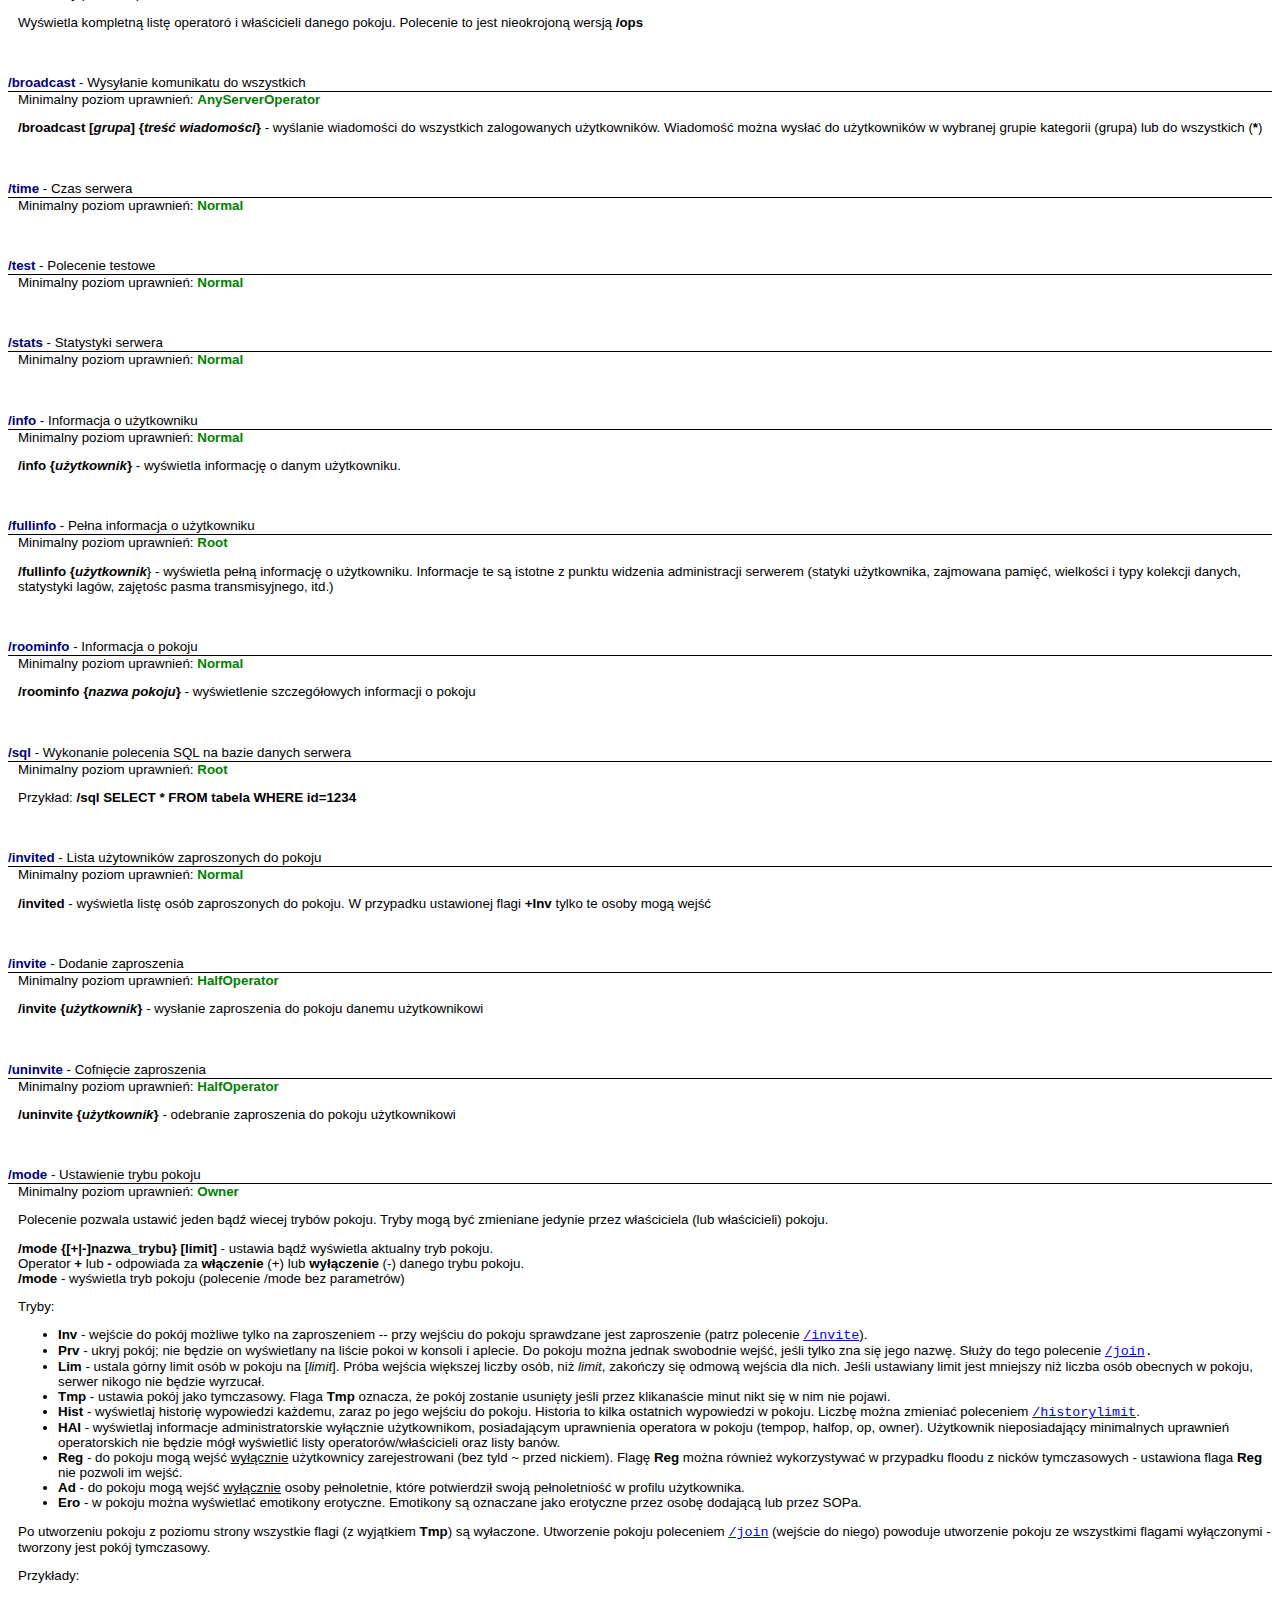
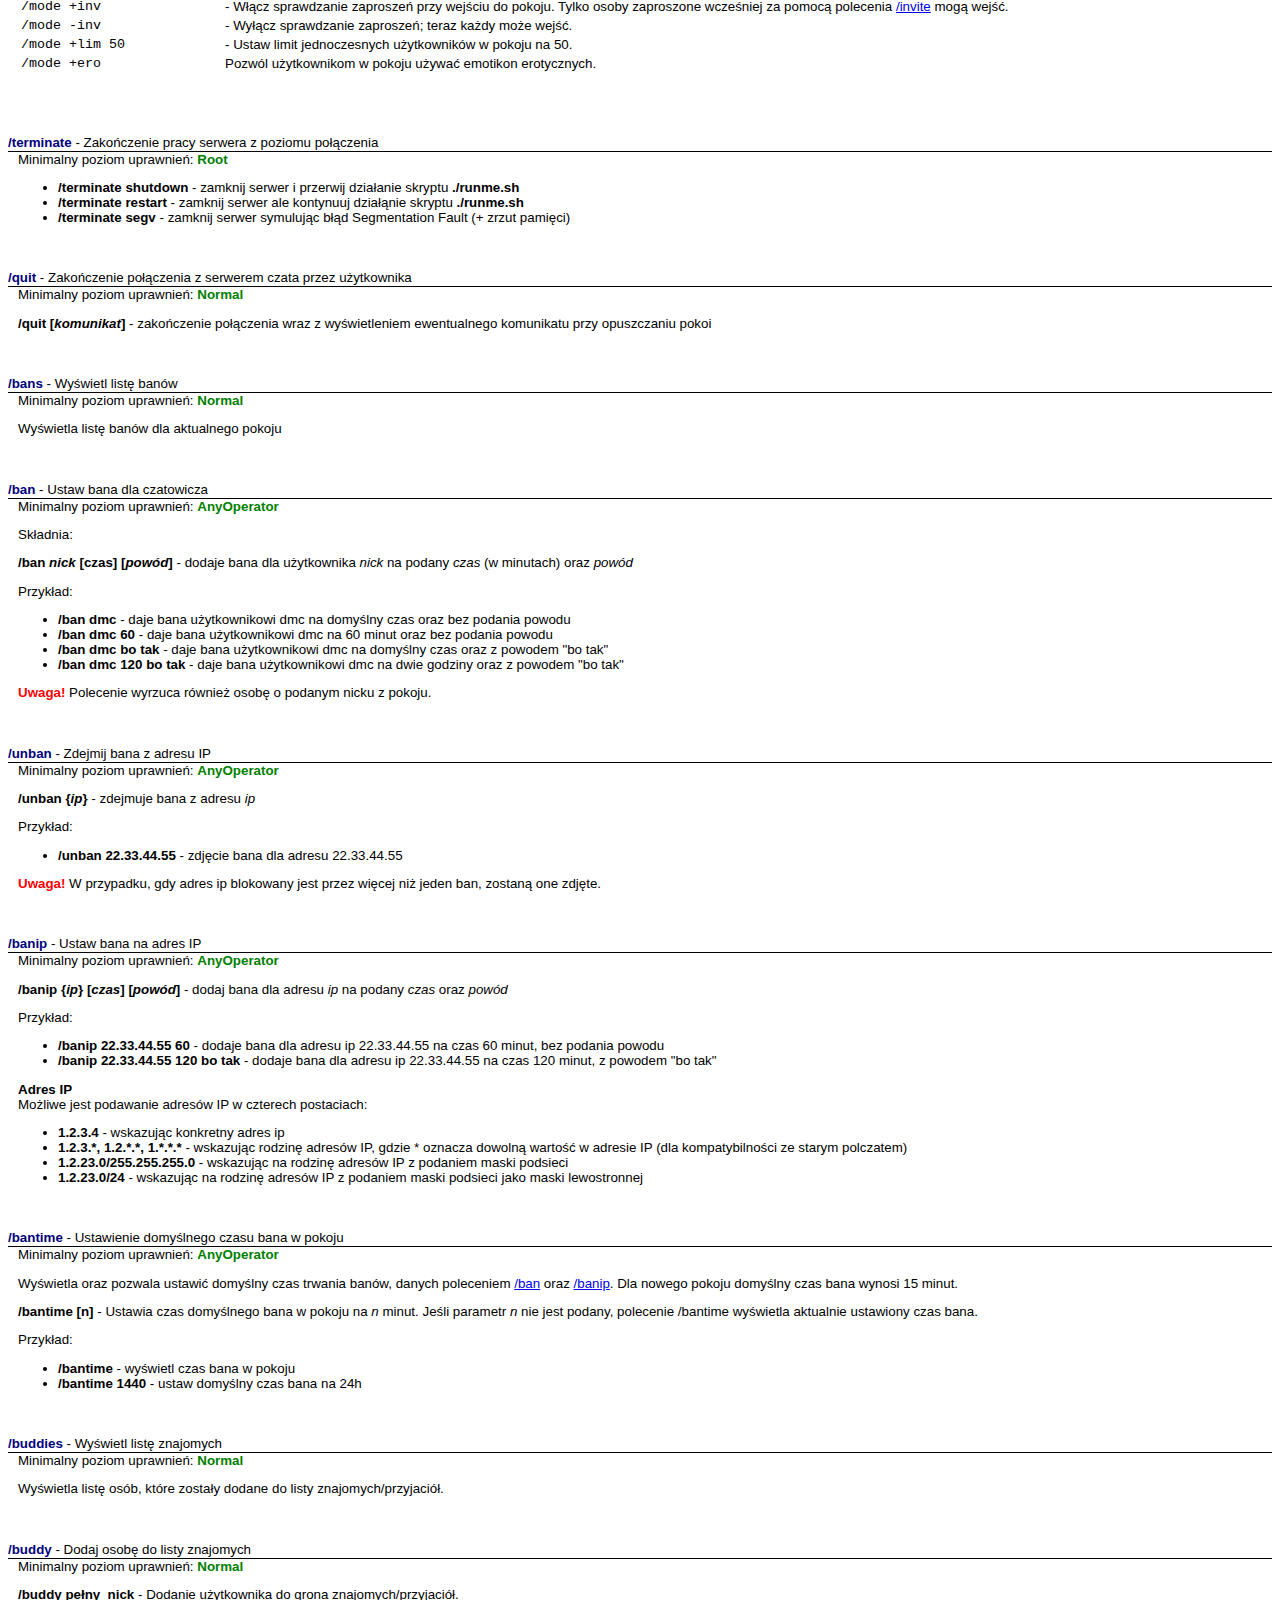
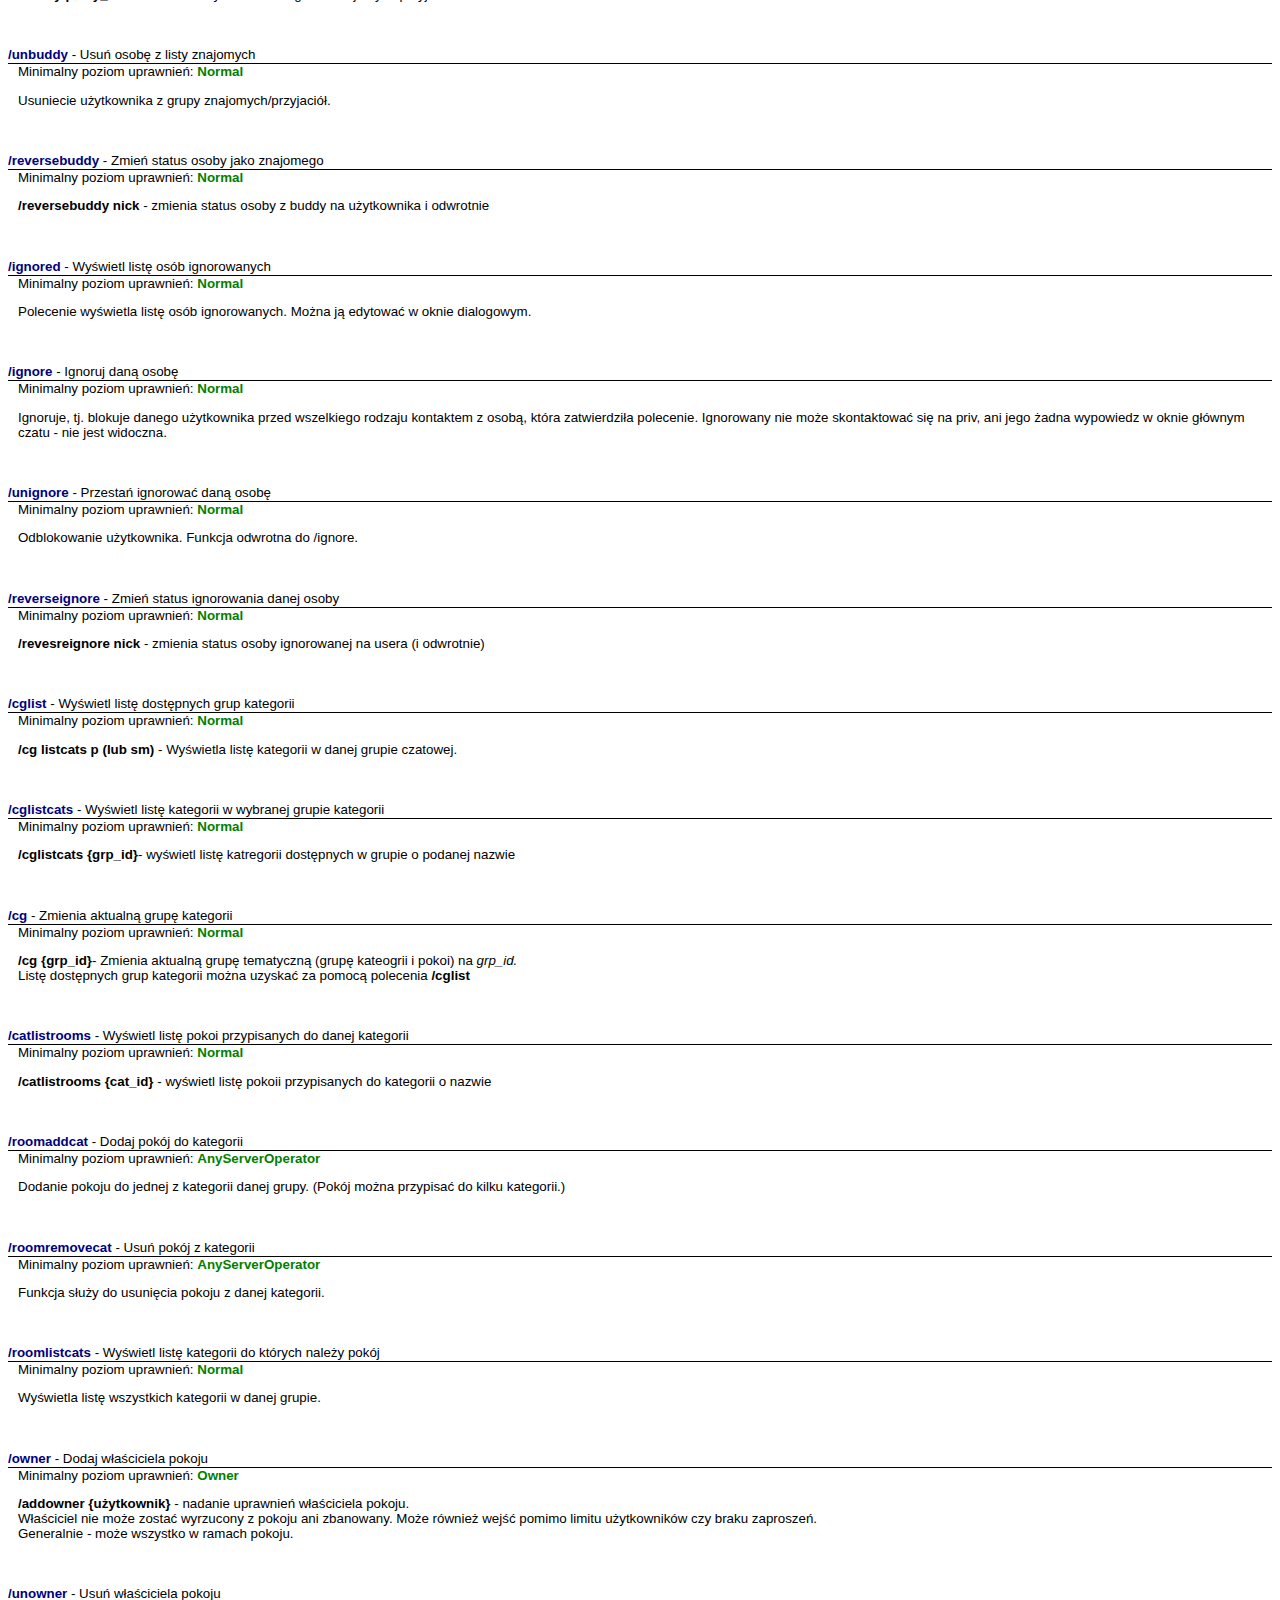
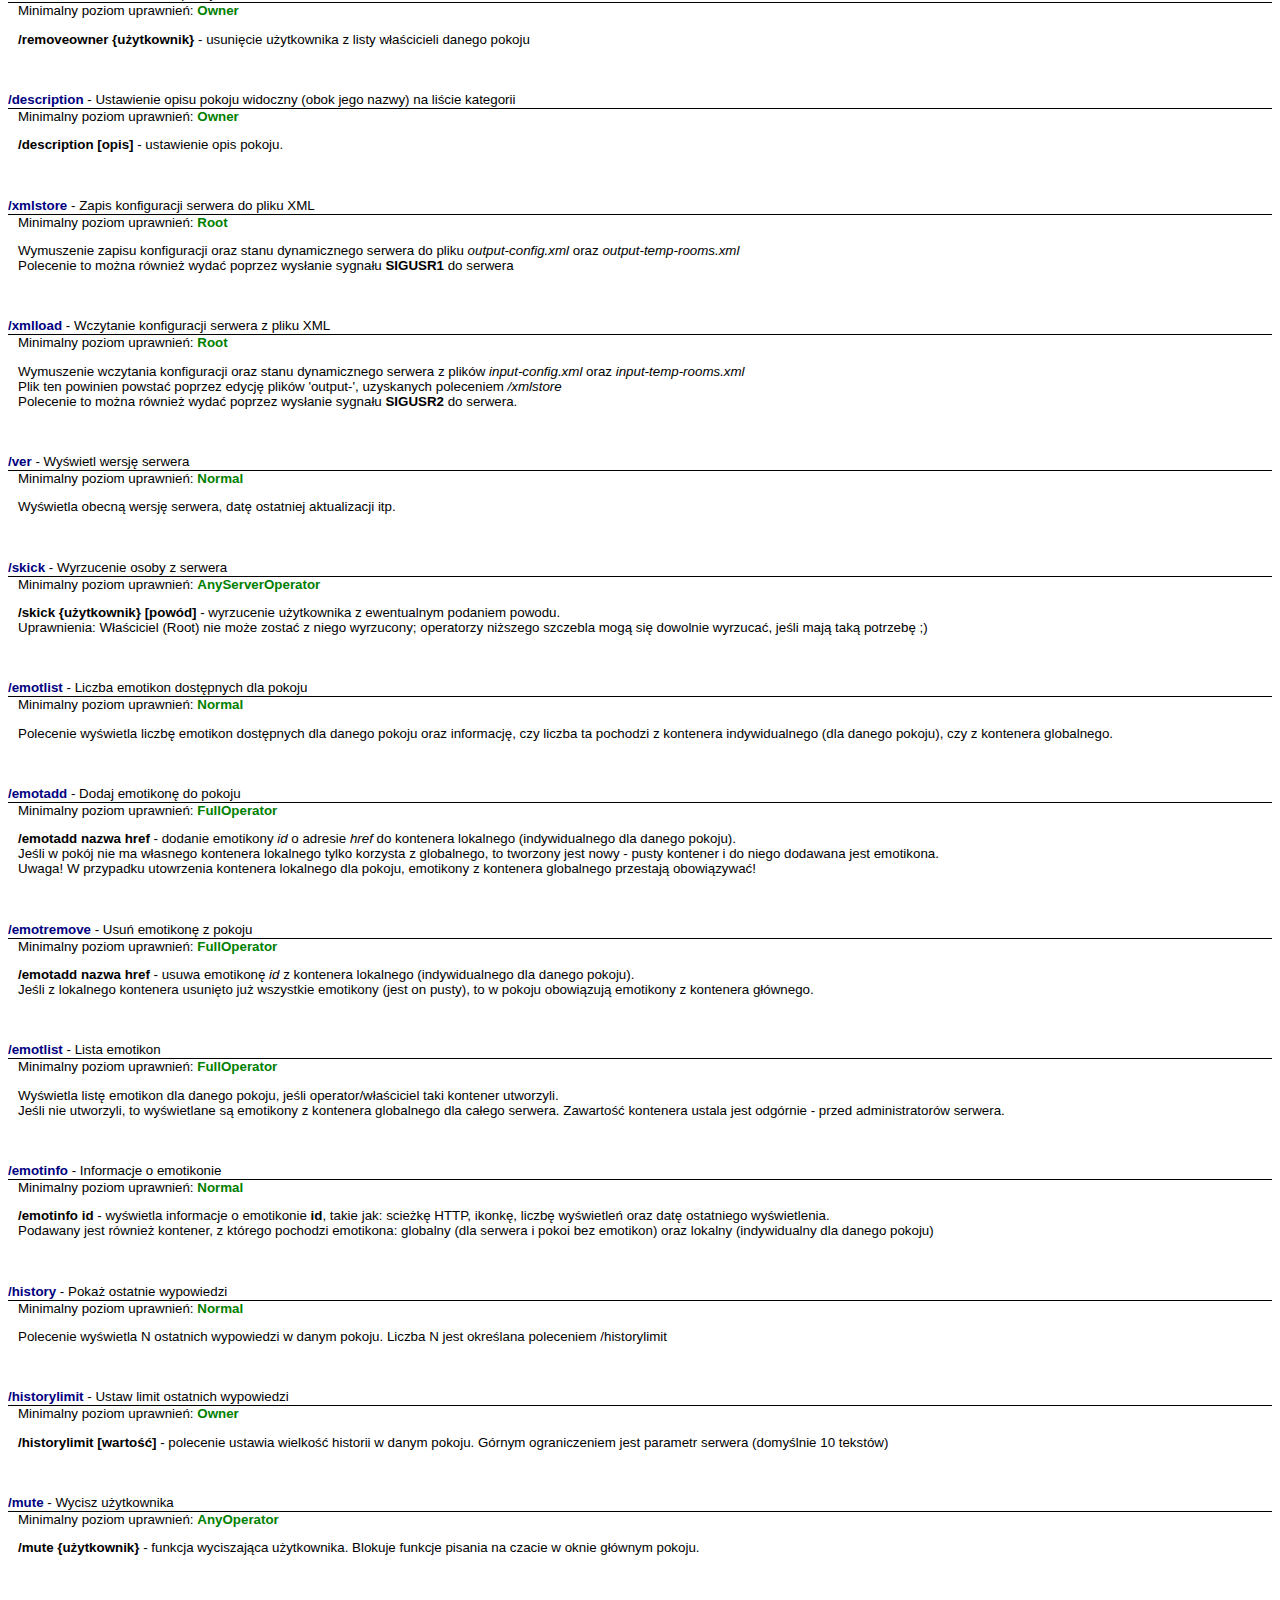
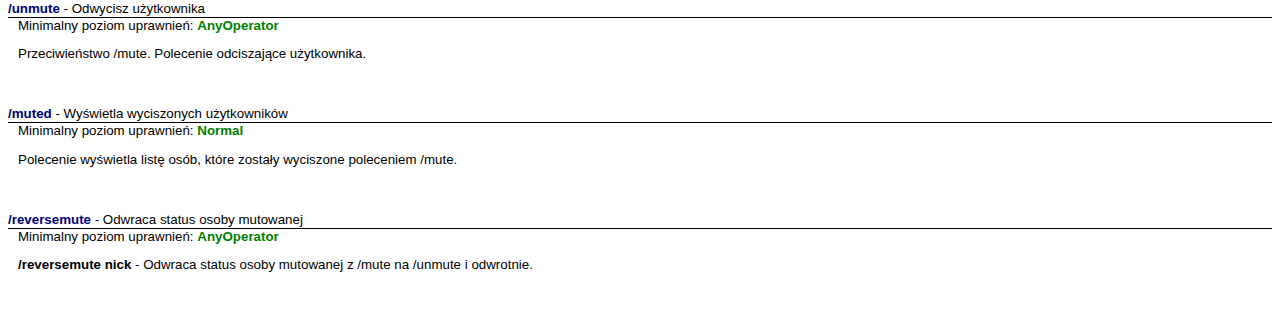
==== commit 66e25259: "Poprawiona literówka" ====
--- a/help.html
+++ b/help.html
@@ -222,7 +222,7 @@
                 <div>Minimalny poziom uprawnień: <span class="cmd_level">Normal</span></div>
                 <div class="cmd_body">
                     <p>
-                        <b>/notice {<i>użytkownik</i>} {<i>tekst</i>}</b> - wysłanie wiadomości prywatnej <i>tekst</i> do użytkownika. W przeciwieństwie od /msg, polecenie /notie nie powoduje otworzenia nowego okna rozmowy prywatnej w konsolach.<br />
+                        <b>/notice {<i>użytkownik</i>} {<i>tekst</i>}</b> - wysłanie wiadomości prywatnej <i>tekst</i> do użytkownika. W przeciwieństwie od /msg, polecenie /notice nie powoduje otworzenia nowego okna rozmowy prywatnej w konsolach.<br />
                         Wiadomość prywatna wyświetlana jest w oknie pokoju. Jej widoczność jest jednak ograniczona do nadawcy i adresata.
                     </p>
                 </div>
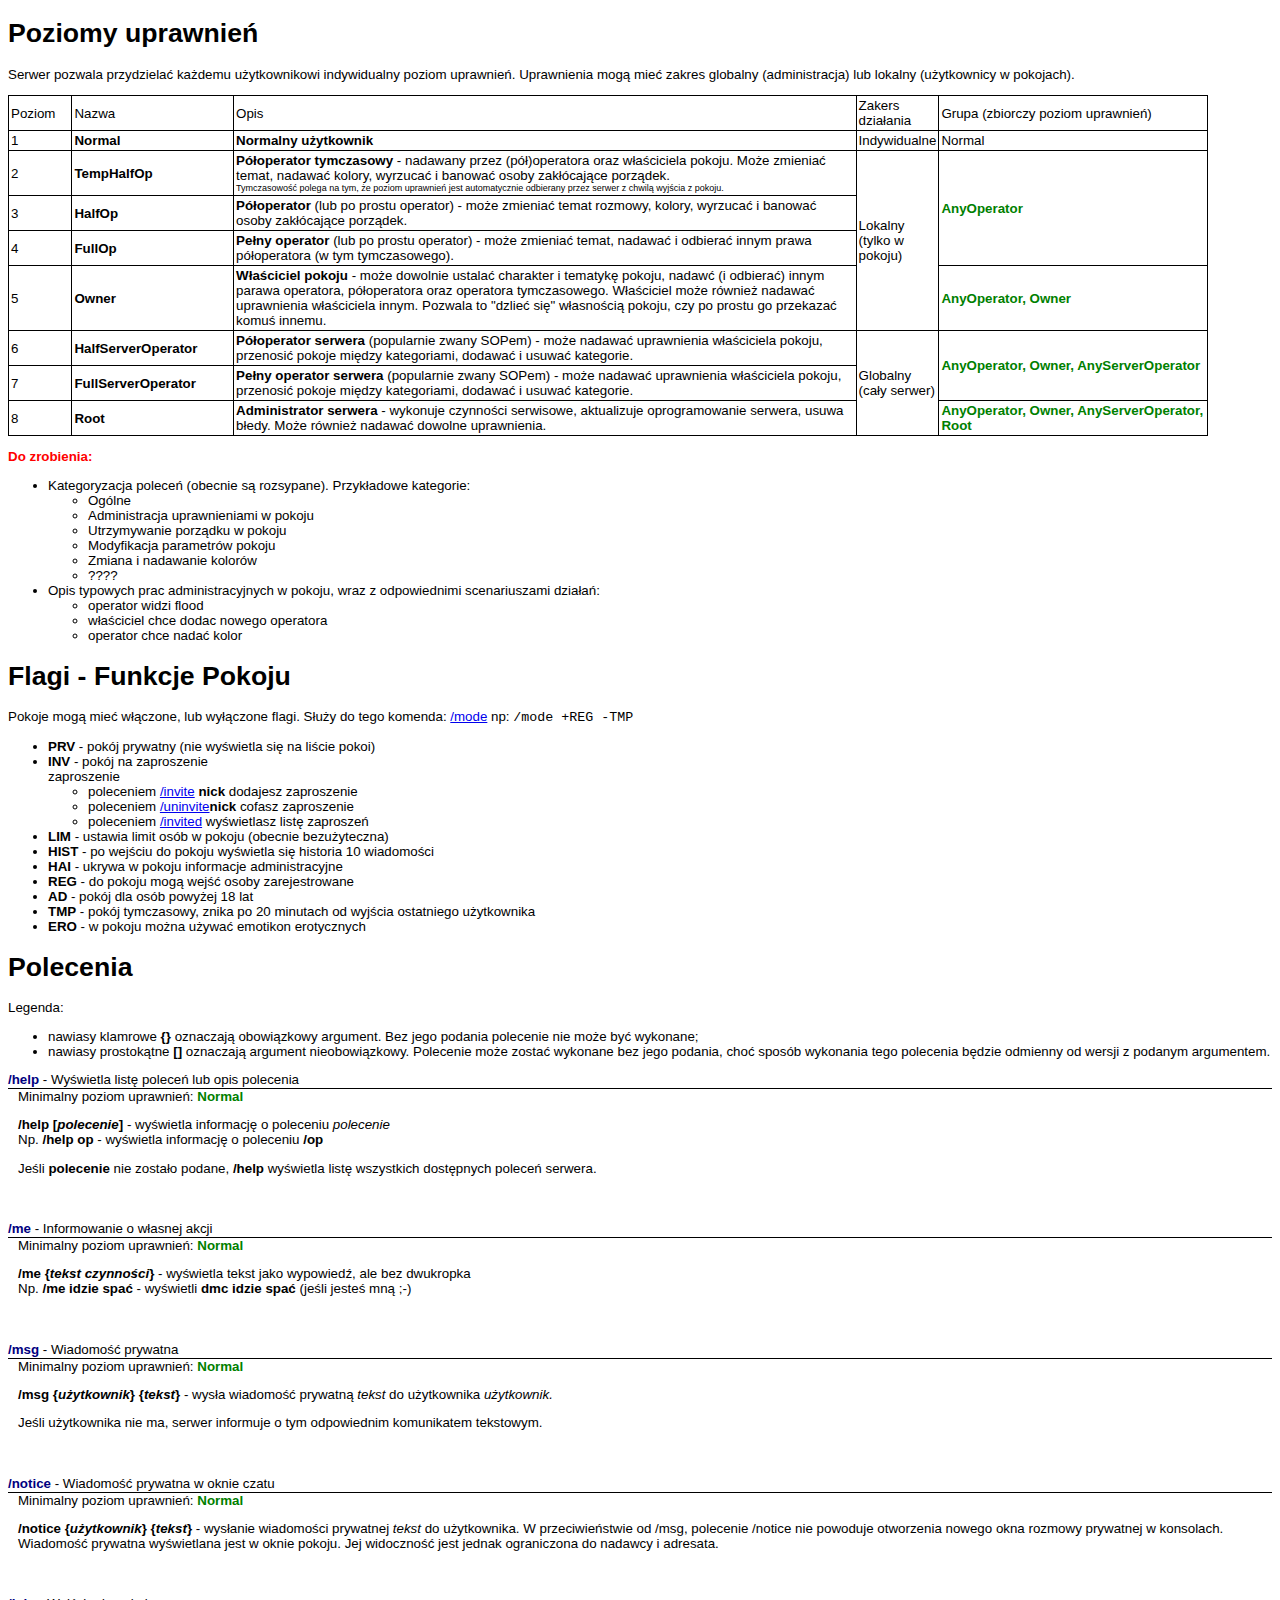
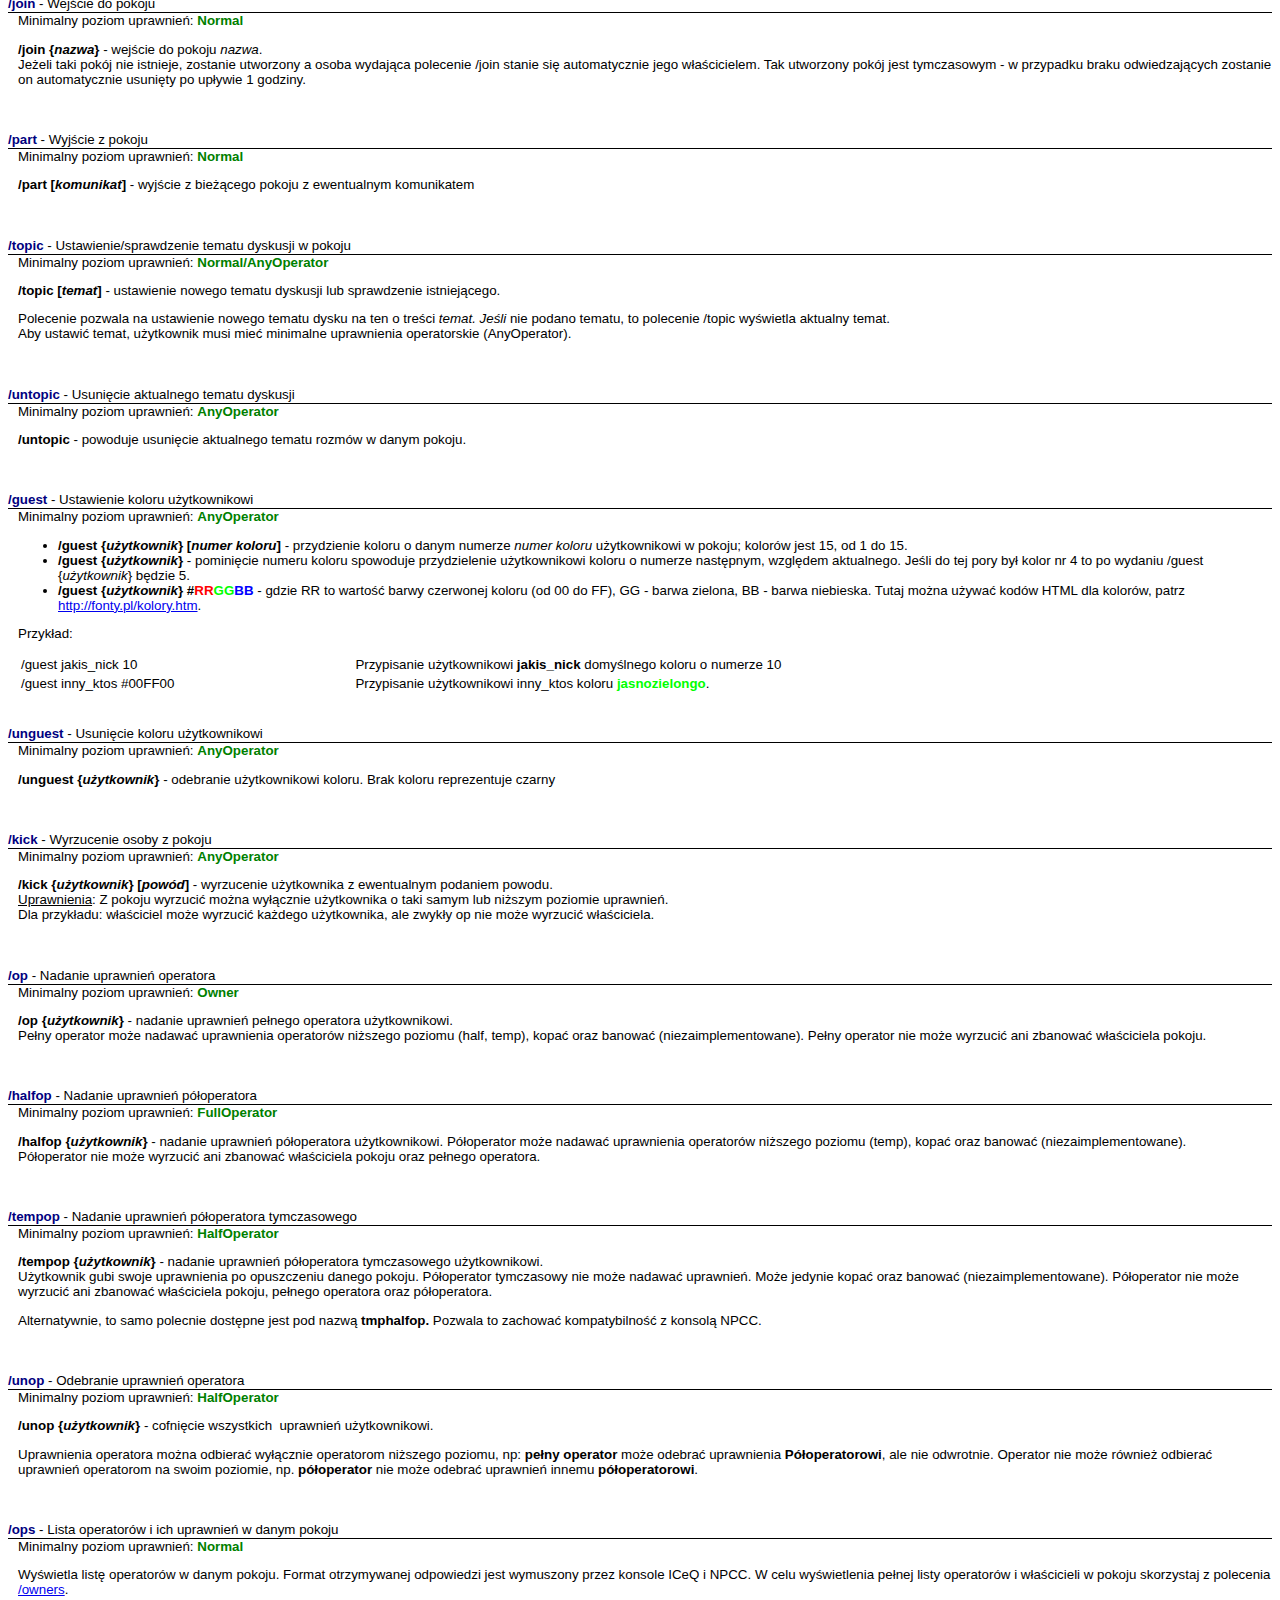
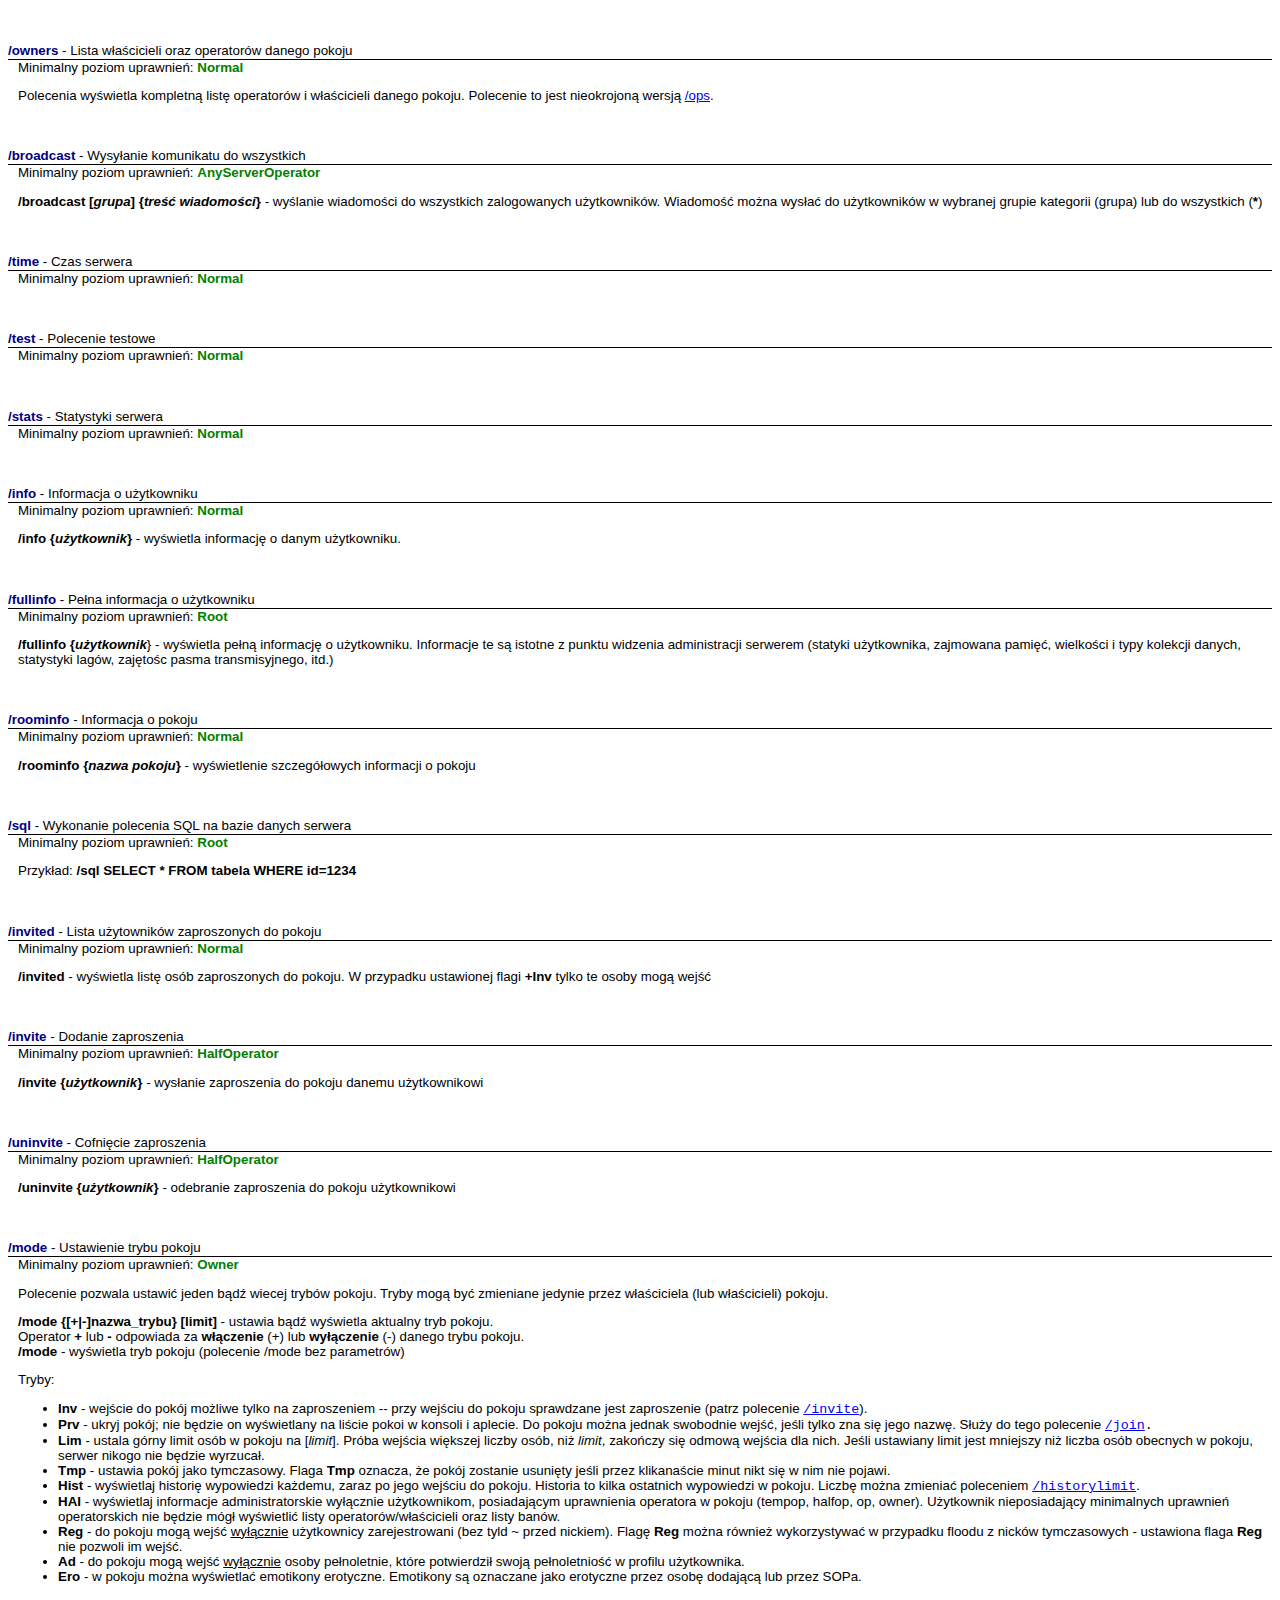
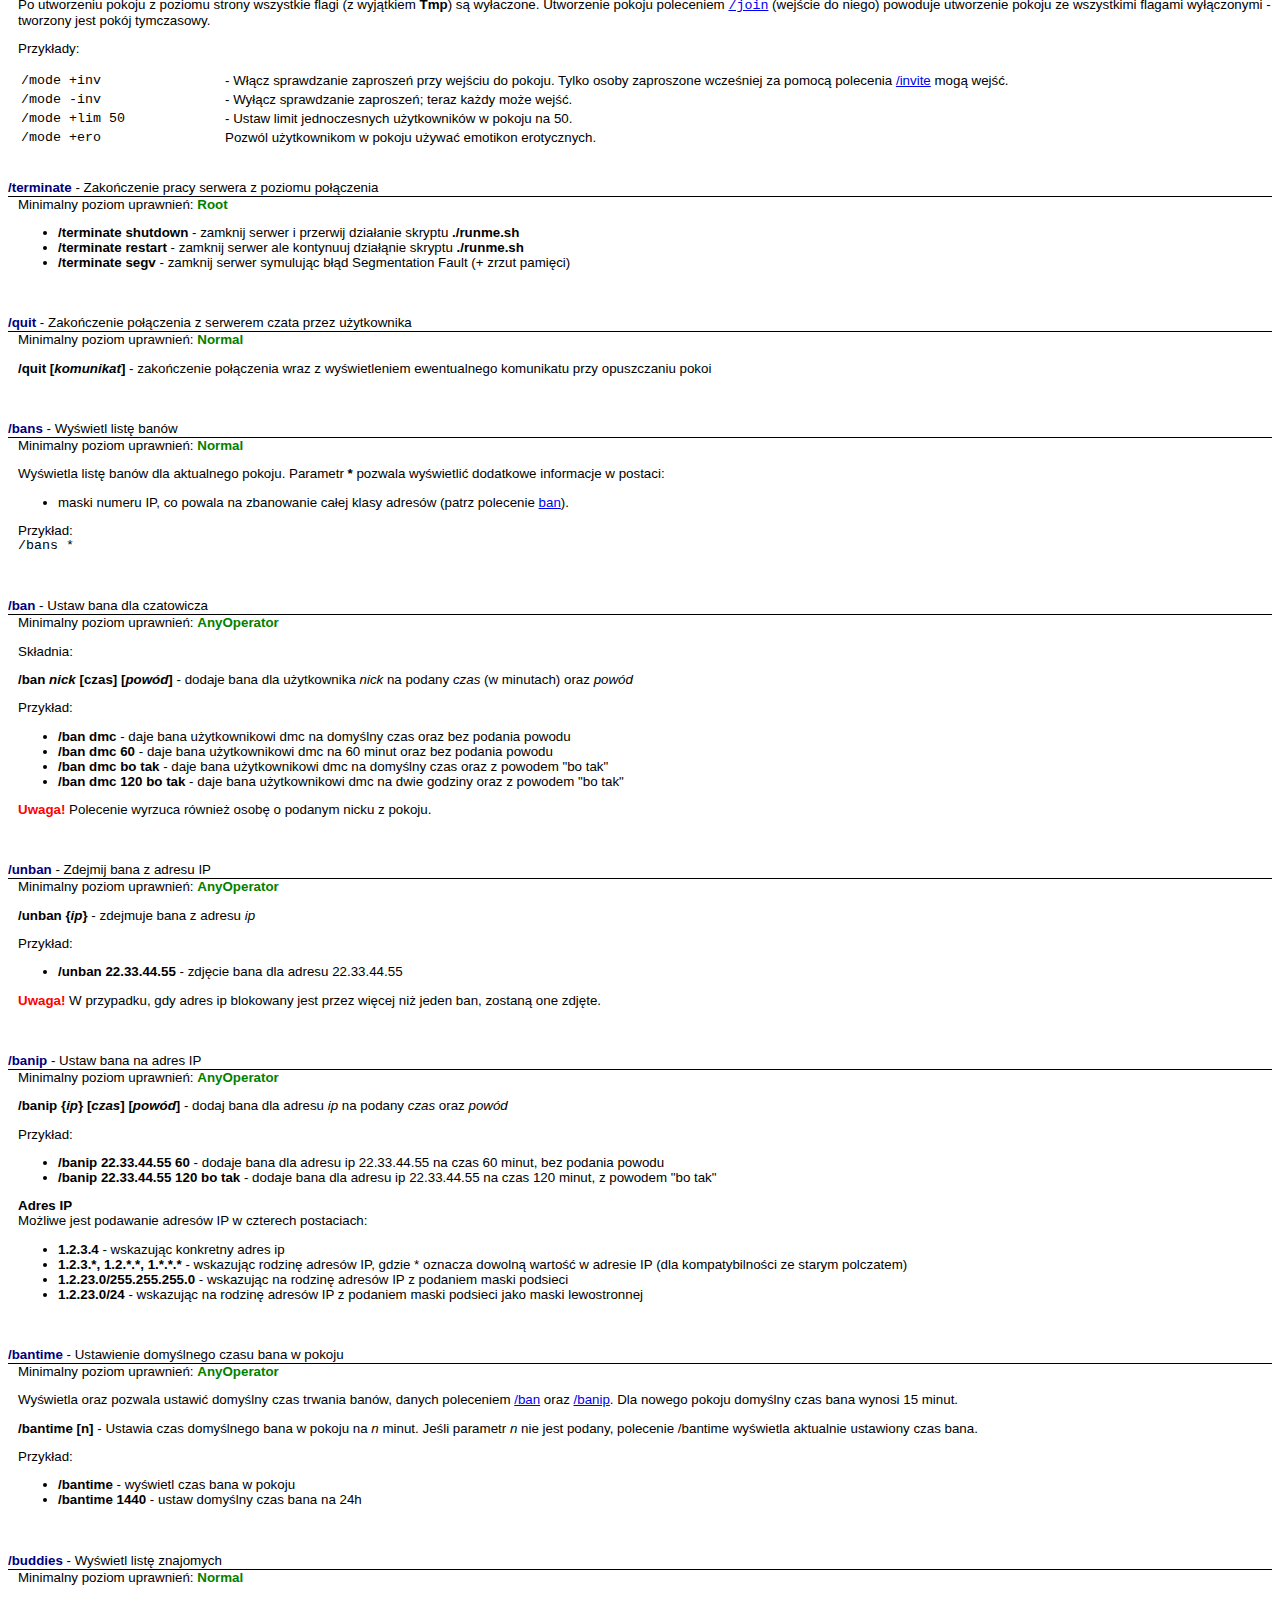
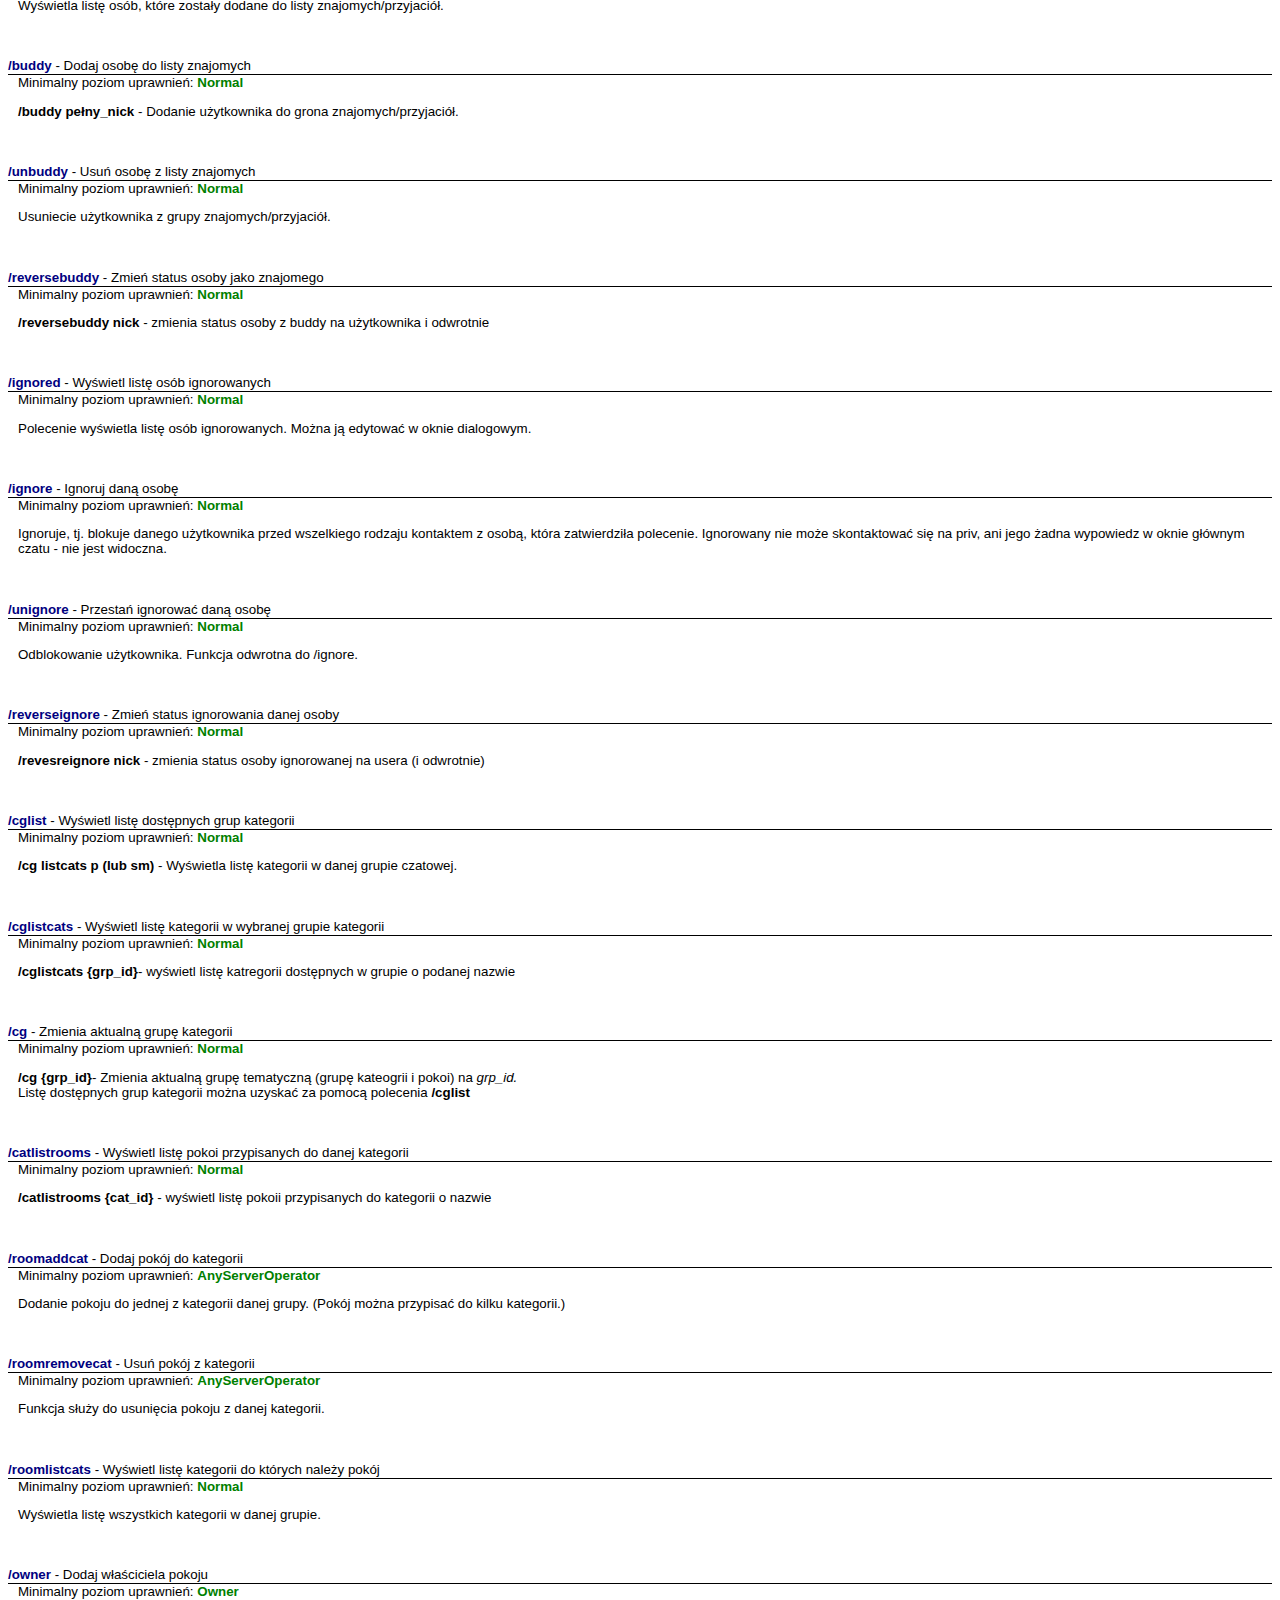
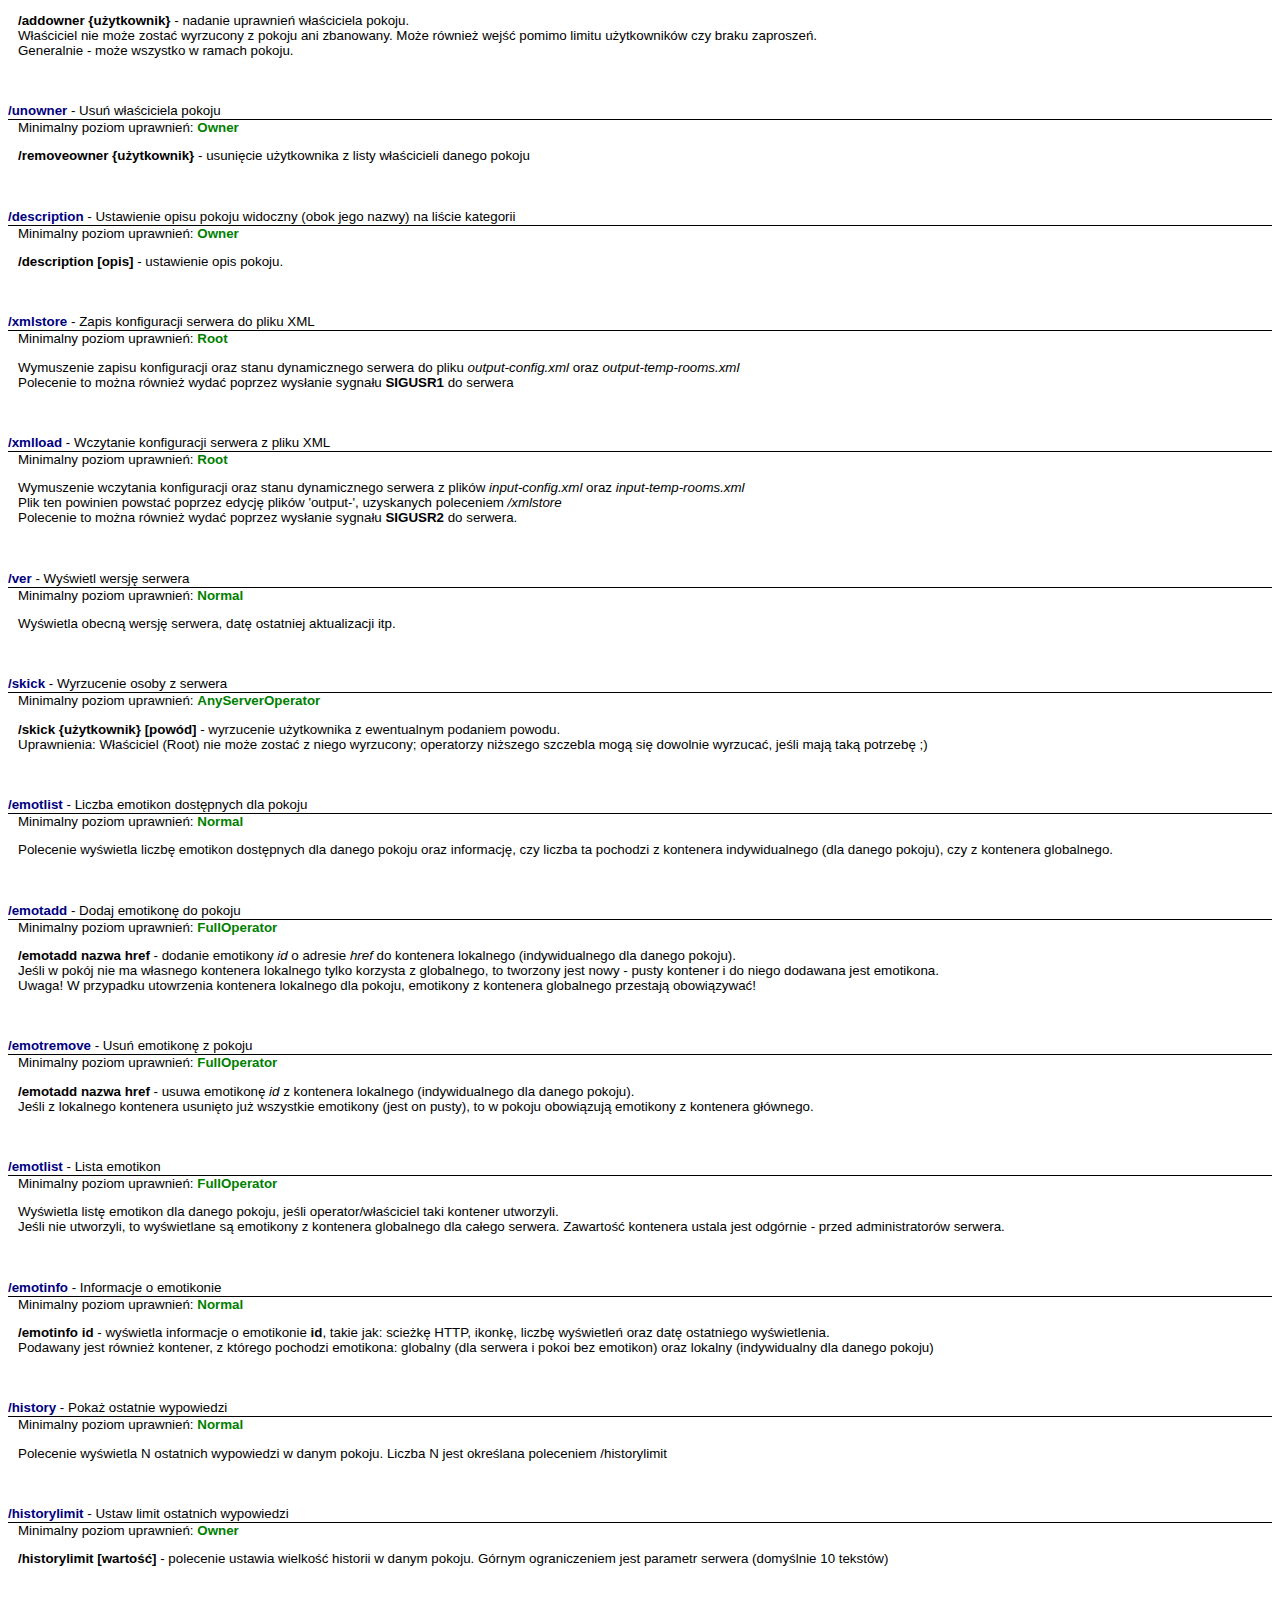
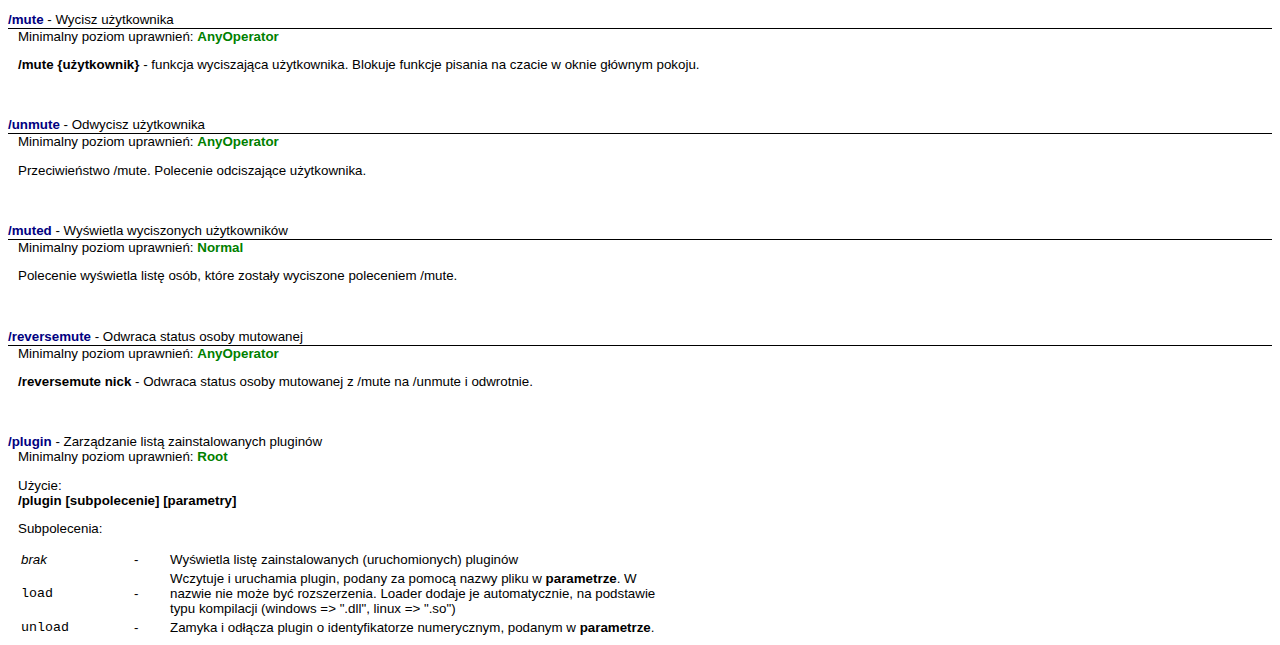
==== commit b81322b8: "Polecenie /plugin + poprawki" ====
--- a/help.html
+++ b/help.html
@@ -143,15 +143,17 @@
 		</ul>
         <h1>Flagi - Funkcje Pokoju</h1>
 				<p>Pokoje mogą mieć włączone, lub wyłączone flagi. 
-				Służy do tego komenda: <span class="auto-style6"><strong>
-				<a href="#mode">/mode</a></strong></span> np:
-				<span class="auto-style6">/mode +REG -TMP</span></p>
+				Służy do tego komenda: 
+				<a href="#mode">/mode</a> np:
+				<code>/mode +REG -TMP</code></p>
 				<ul>
 			<li><strong>PRV</strong> - pokój prywatny (nie wyświetla się na liście pokoi)</li>
 			<li><strong>INV</strong> - pokój na zaproszenie </li>
-					zaproszenie -> /invite nick </br>
-					usuniecie zaproszenia -> /uninvite nick </br>
-					lista zaproszonych ->/invited)</br>
+					zaproszenie<ul>
+				<li>poleceniem <a href="#invite">/invite</a> <strong>nick</strong> dodajesz zaproszenie</li>
+				<li>poleceniem <a href="#uninvite">/uninvite</a><strong>nick</strong> cofasz zaproszenie</li>
+				<li>poleceniem <a href="#invited">/invited</a> wyświetlasz listę zaproszeń</li>
+			</ul>
 			<li><strong>LIM</strong> - ustawia limit osób w pokoju (obecnie bezużyteczna)</li>
 			<li><strong>HIST</strong> - po wejściu do pokoju wyświetla się historia 10 wiadomości	</li>
 			<li><strong>HAI</strong> - ukrywa w pokoju informacje administracyjne</li>
@@ -408,11 +410,19 @@
         <div class="cmd">
             <div id="unop" class="cmd_hdr"><span class="cmd_name">/unop</span> - <span class="cmd_desc">Odebranie uprawnień operatora</span></div>
             <div class="cmd_inner">
-                <div>Minimalny poziom uprawnień: <span class="cmd_level">Owner</span></div>
-                <div class="cmd_body">
-                    <p>
-                        <b>/unop {<i>użytkownik</i>}</b> - cofnięcie wszelkich uprawnień użytkownikowi.
-                    </p>
+                <div>Minimalny poziom uprawnień: <span class="cmd_level">HalfOperator</span></div>
+                <div class="cmd_body">
+                    <p>
+                        <b>/unop {<i>użytkownik</i>}</b> - cofnięcie wszystkich&nbsp; uprawnień użytkownikowi.
+                    </p>
+					<p>
+                        Uprawnienia operatora można odbierać wyłącznie 
+						operatorom niższego poziomu, np: <strong>pełny operator</strong> 
+						może odebrać uprawnienia <strong>Półoperatorowi</strong>, 
+						ale nie odwrotnie. Operator nie może również odbierać 
+						uprawnień operatorom na swoim poziomie, np. <strong>
+						półoperator</strong> nie może odebrać uprawnień innemu
+						<strong>półoperatorowi</strong>.</p>
                 </div>
             </div>
         </div>
@@ -427,7 +437,9 @@
                 <div class="cmd_body">
                     <p>
                         Wyświetla listę operatorów w danym pokoju. Format otrzymywanej odpowiedzi jest wymuszony przez konsole ICeQ i NPCC.
-                    </p>
+                    	W celu wyświetlenia pełnej listy operatorów i 
+						właścicieli w pokoju skorzystaj z polecenia
+						<a href="#owners">/owners</a>.</p>
                 </div>
             </div>
         </div>
@@ -438,7 +450,8 @@
                 <div>Minimalny poziom uprawnień: <span class="cmd_level">Normal</span></div>
                 <div class="cmd_body">
                     <p>
-                        Wyświetla kompletną listę operatoró i właścicieli danego pokoju. Polecenie to jest nieokrojoną wersją <b>/ops</b>
+                        Polecenia wyświetla kompletną listę operatorów i właścicieli danego pokoju. Polecenie to jest nieokrojoną wersją 
+						<a href="#ops">/ops</a>.
                     </p>
                 </div>
             </div>
@@ -635,30 +648,30 @@
 						powoduje utworzenie pokoju ze wszystkimi flagami 
 						wyłączonymi - tworzony jest pokój tymczasowy.</p>
 					<p>
-                        Przykłady:
+                        Przykłady:	&nbsp;</p>
                                                 <table >
 							<tr>
-								<td class="auto-style6" style="width: 200px">/mode +inv </td>
+								<td style="width: 200px"><code>/mode +inv</code></td>
 								<td>- Włącz sprawdzanie zaproszeń przy wejściu do pokoju. 
 								Tylko osoby zaproszone wcześniej za pomocą 
 								polecenia <a href="#invite">/invite</a> mogą 
 								wejść.</td>
 							</tr>
 							<tr>
-								<td class="auto-style6" >/mode -inv</td>
+								<td><code>/mode -inv</code></td>
 								<td>- Wyłącz sprawdzanie zaproszeń; teraz każdy może wejść.</td>
 							</tr>
 							<tr>
-								<td class="auto-style6" >/mode +lim 50</td>
+								<td><code>/mode +lim 50</code></td>
 								<td>- Ustaw limit jednoczesnych użytkowników w pokoju na 50.</td>
 							</tr>
 							<tr>
-								<td class="auto-style6" >/mode +ero</td>
+								<td><code>/mode +ero</code></td>
 								<td>Pozwól użytkownikom w pokoju używać emotikon 
 								erotycznych.</td>
 							</tr>
 						</table>
-						&nbsp;</p>
+					
                 </div>
             </div>
         </div>
@@ -699,8 +712,16 @@
                 <div>Minimalny poziom uprawnień: <span class="cmd_level">Normal</span></div>
                 <div class="cmd_body">
                     <p>
-                        Wyświetla listę banów dla aktualnego pokoju
-                    </p>
+                        Wyświetla listę banów dla aktualnego pokoju. Parametr
+						<strong>*</strong> pozwala wyświetlić dodatkowe 
+						informacje w postaci:</p>
+					<ul>
+						<li>maski numeru IP, co powala na zbanowanie całej klasy 
+						adresów (patrz polecenie <a href="#ban">ban</a>).</li>
+					</ul>
+					<p>Przykład:<br />
+					<code>/bans *</code>
+					</p>
                 </div>
             </div>
         </div>
@@ -1322,6 +1343,50 @@
                 </div>
             </div>
         </div>
+	
+	<!-- -->
+       
+		<div id="plugin"><span class="cmd_name">/plugin</span> - <span class="cmd_desc">Zarządzanie listą zainstalowanych pluginów</span></div>
+	<div class="cmd_inner">
+		<div>Minimalny poziom uprawnień: <span class="cmd_level">Root</span></div>
+		<div class="cmd_body">
+			<p>
+			Użycie:
+			<br />
+			<strong>/plugin [subpolecenie] [parametry]</strong></p>
+			<p>
+			Subpolecenia:</p>
+			
+
+			<table >
+				<tr>
+					<td style="width: 109px"><em>brak</em></td>
+					<td style="width: 32px">-</td>
+					<td style="width: 491px">Wyświetla listę zainstalowanych 
+					(uruchomionych) pluginów</td>
+				</tr>
+				<tr>
+					<td style="width: 109px"><code>load</code></td>
+					<td style="width: 32px">-</td>
+					<td style="width: 491px">Wczytuje i uruchamia plugin, podany 
+					za pomocą nazwy pliku w <strong>parametrze</strong>. W 
+					nazwie nie może być rozszerzenia. Loader dodaje je 
+					automatycznie, na podstawie typu kompilacji (windows =&gt; 
+					".dll", linux =&gt; ".so")</td>
+				</tr>
+				<tr>
+					<td style="width: 109px"><code>unload</code></td>
+					<td style="width: 32px">-</td>
+					<td style="width: 491px">Zamyka i odłącza plugin o 
+					identyfikatorze numerycznym, podanym w <strong>parametrze</strong>.</td>
+				</tr>
+			</table>
+			
+
+		</div>
+	</div>		</div>
+																										
+
         <!-- -->
         <!--
 		<div id="xxxxxxxxxxx"><span class="cmd_name">/xxxxxxxxxx</span> - <span class="cmd_desc">xxxxxxxxxxxxxxxxxxxxx</span></div>
@@ -1335,7 +1400,6 @@
 	</div>		</div>
 																										
 	-->
-    </div>
 
 </body>
 </html>
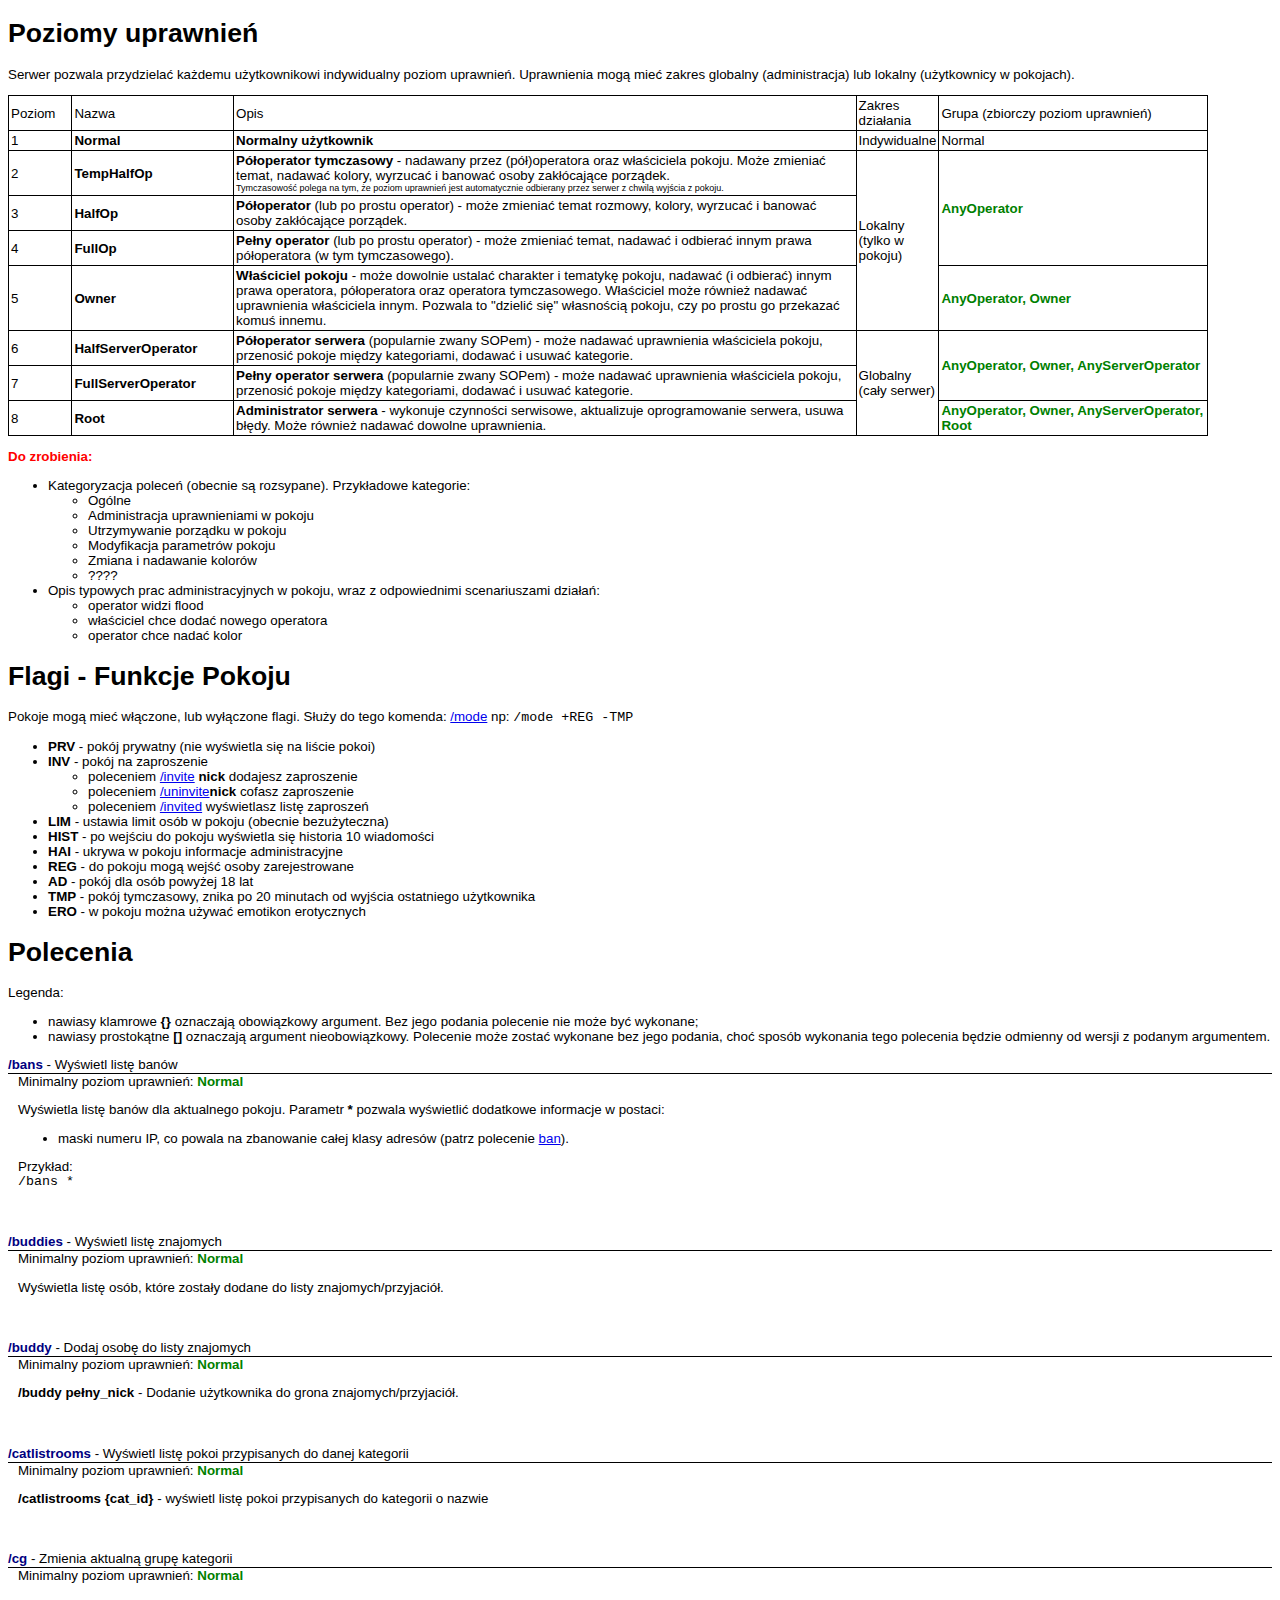
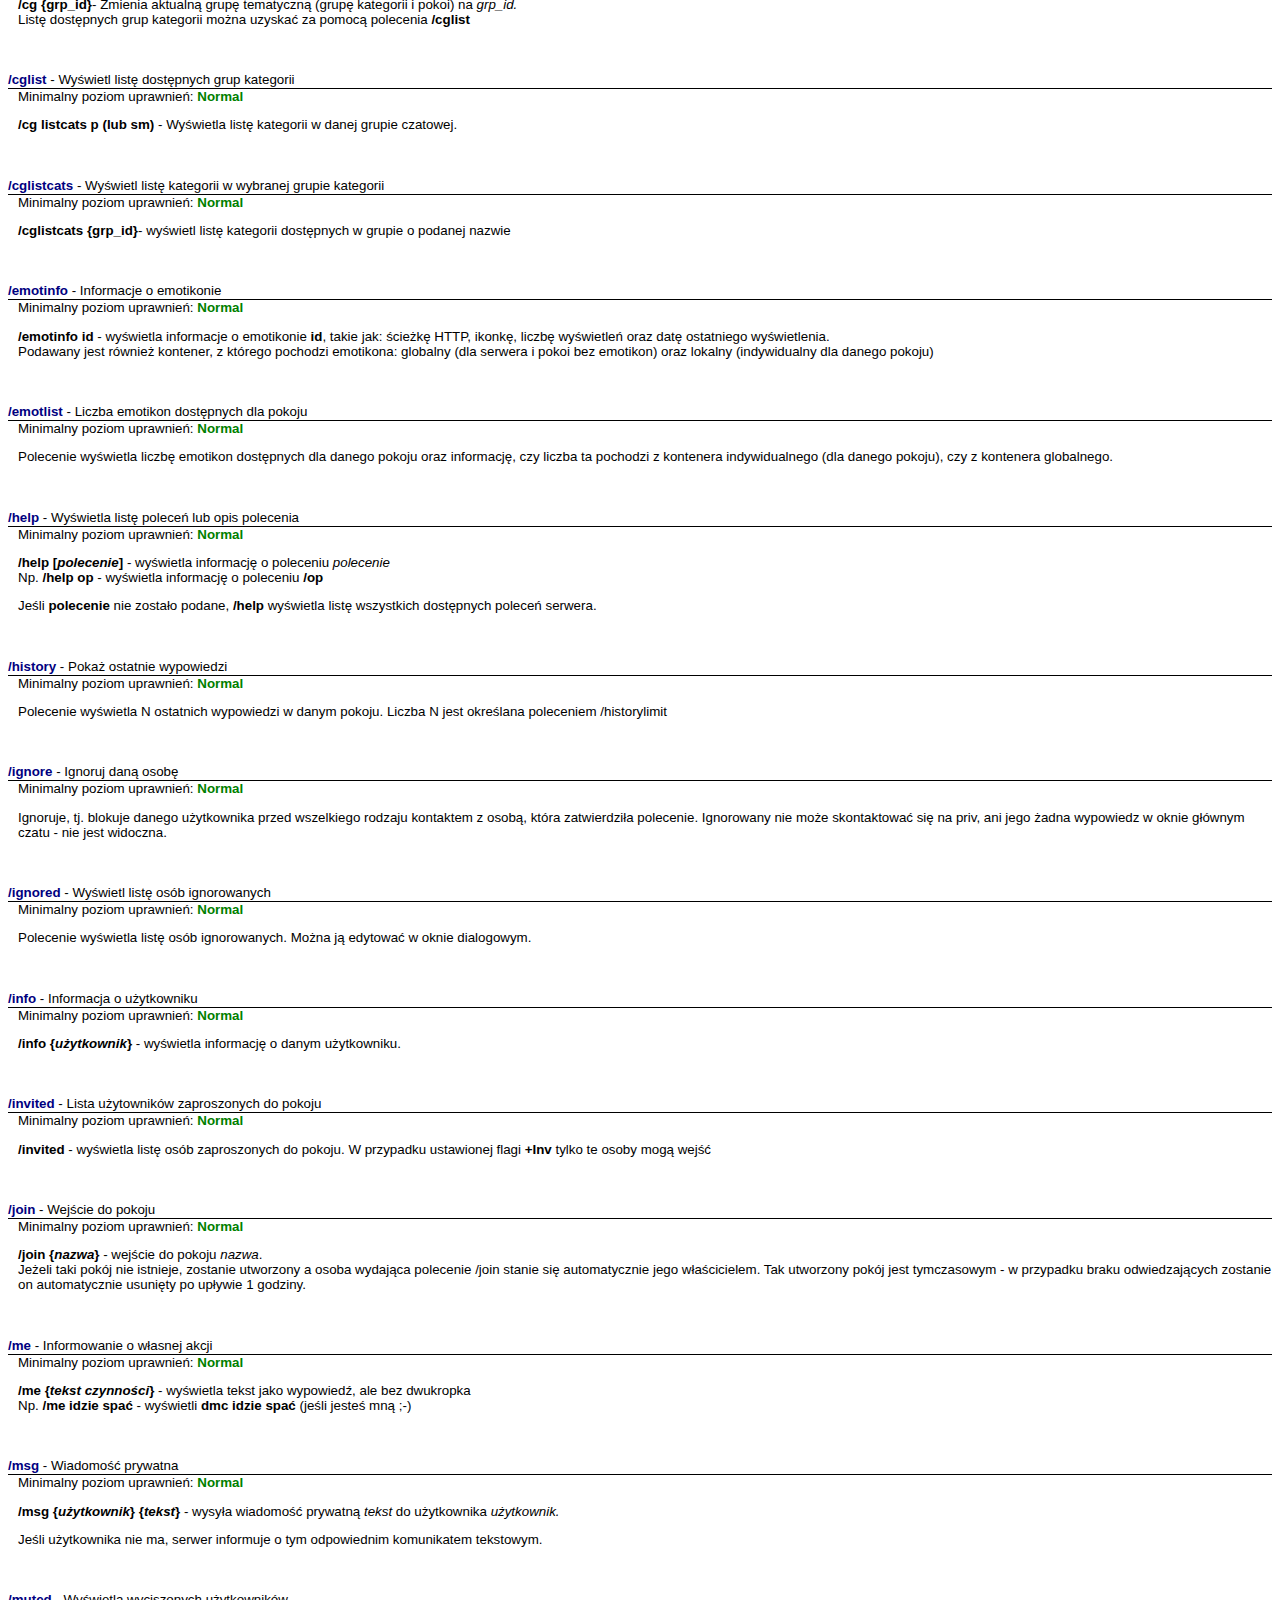
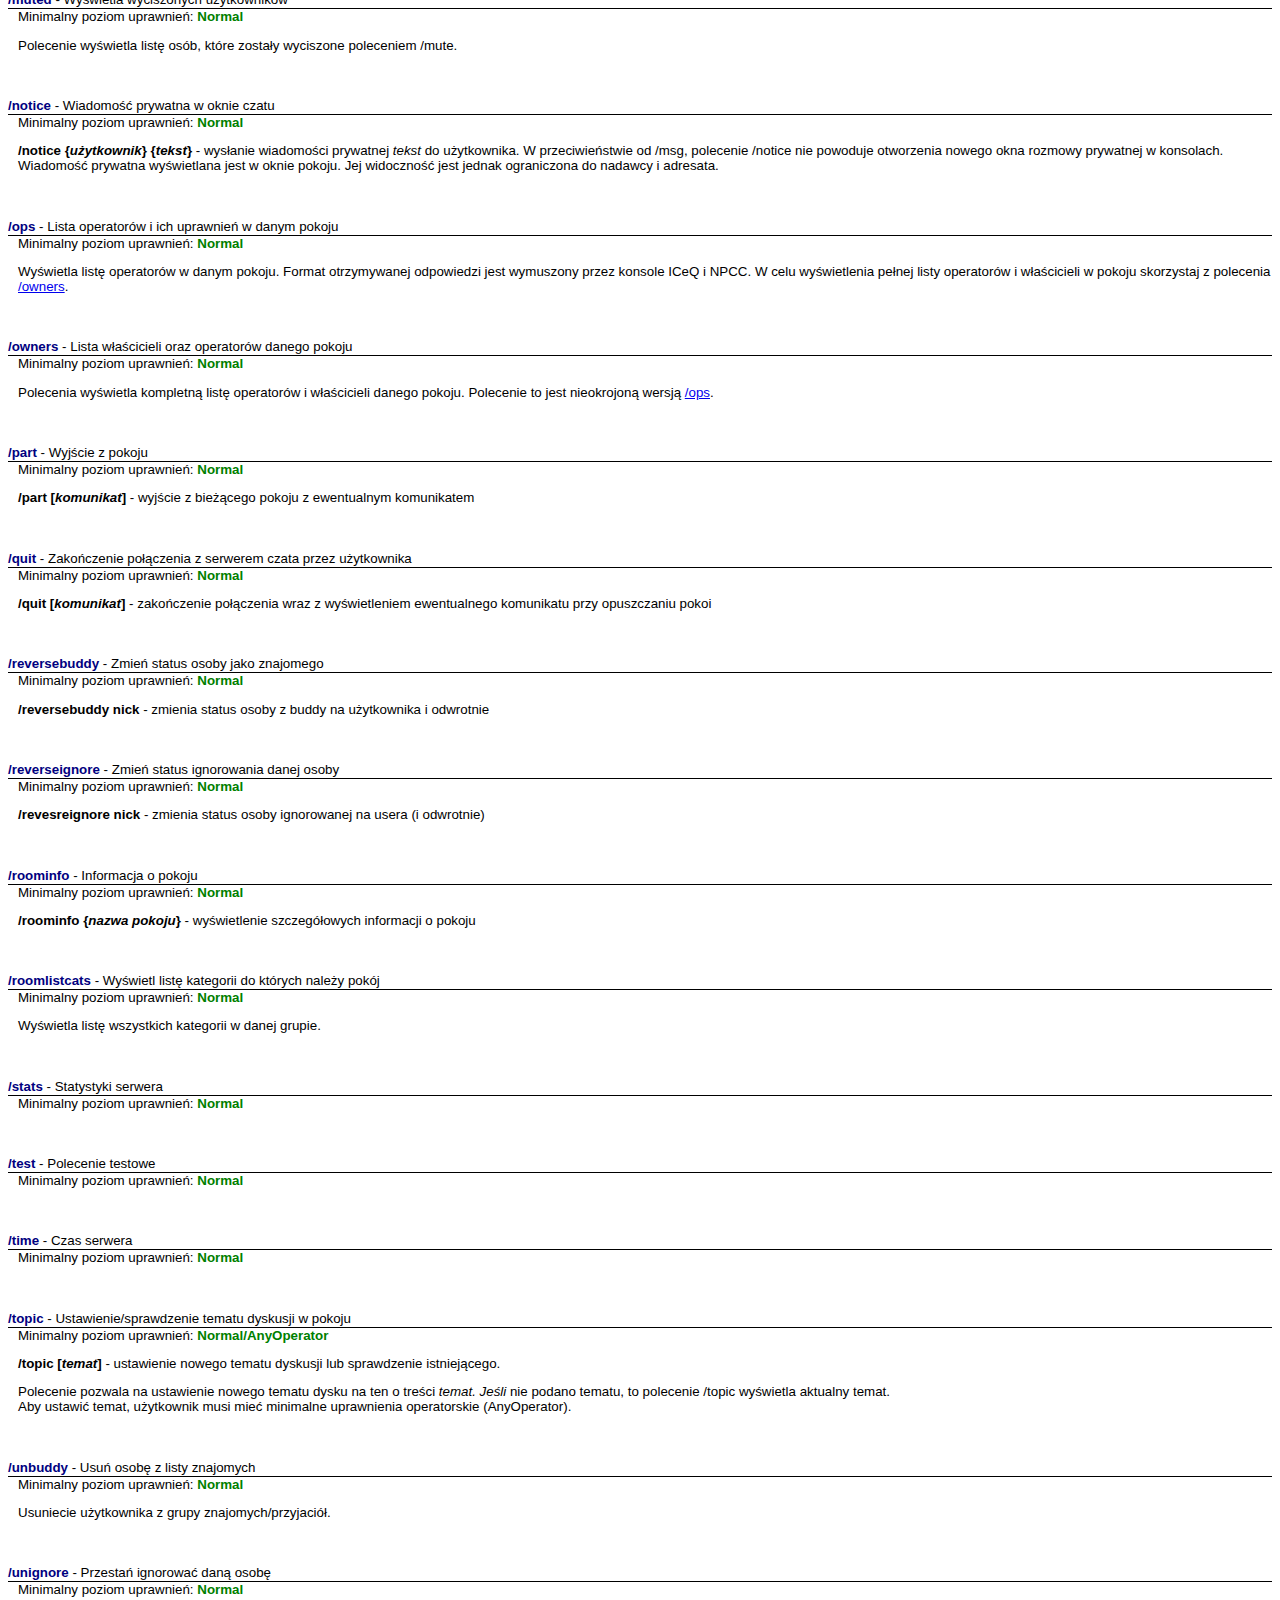
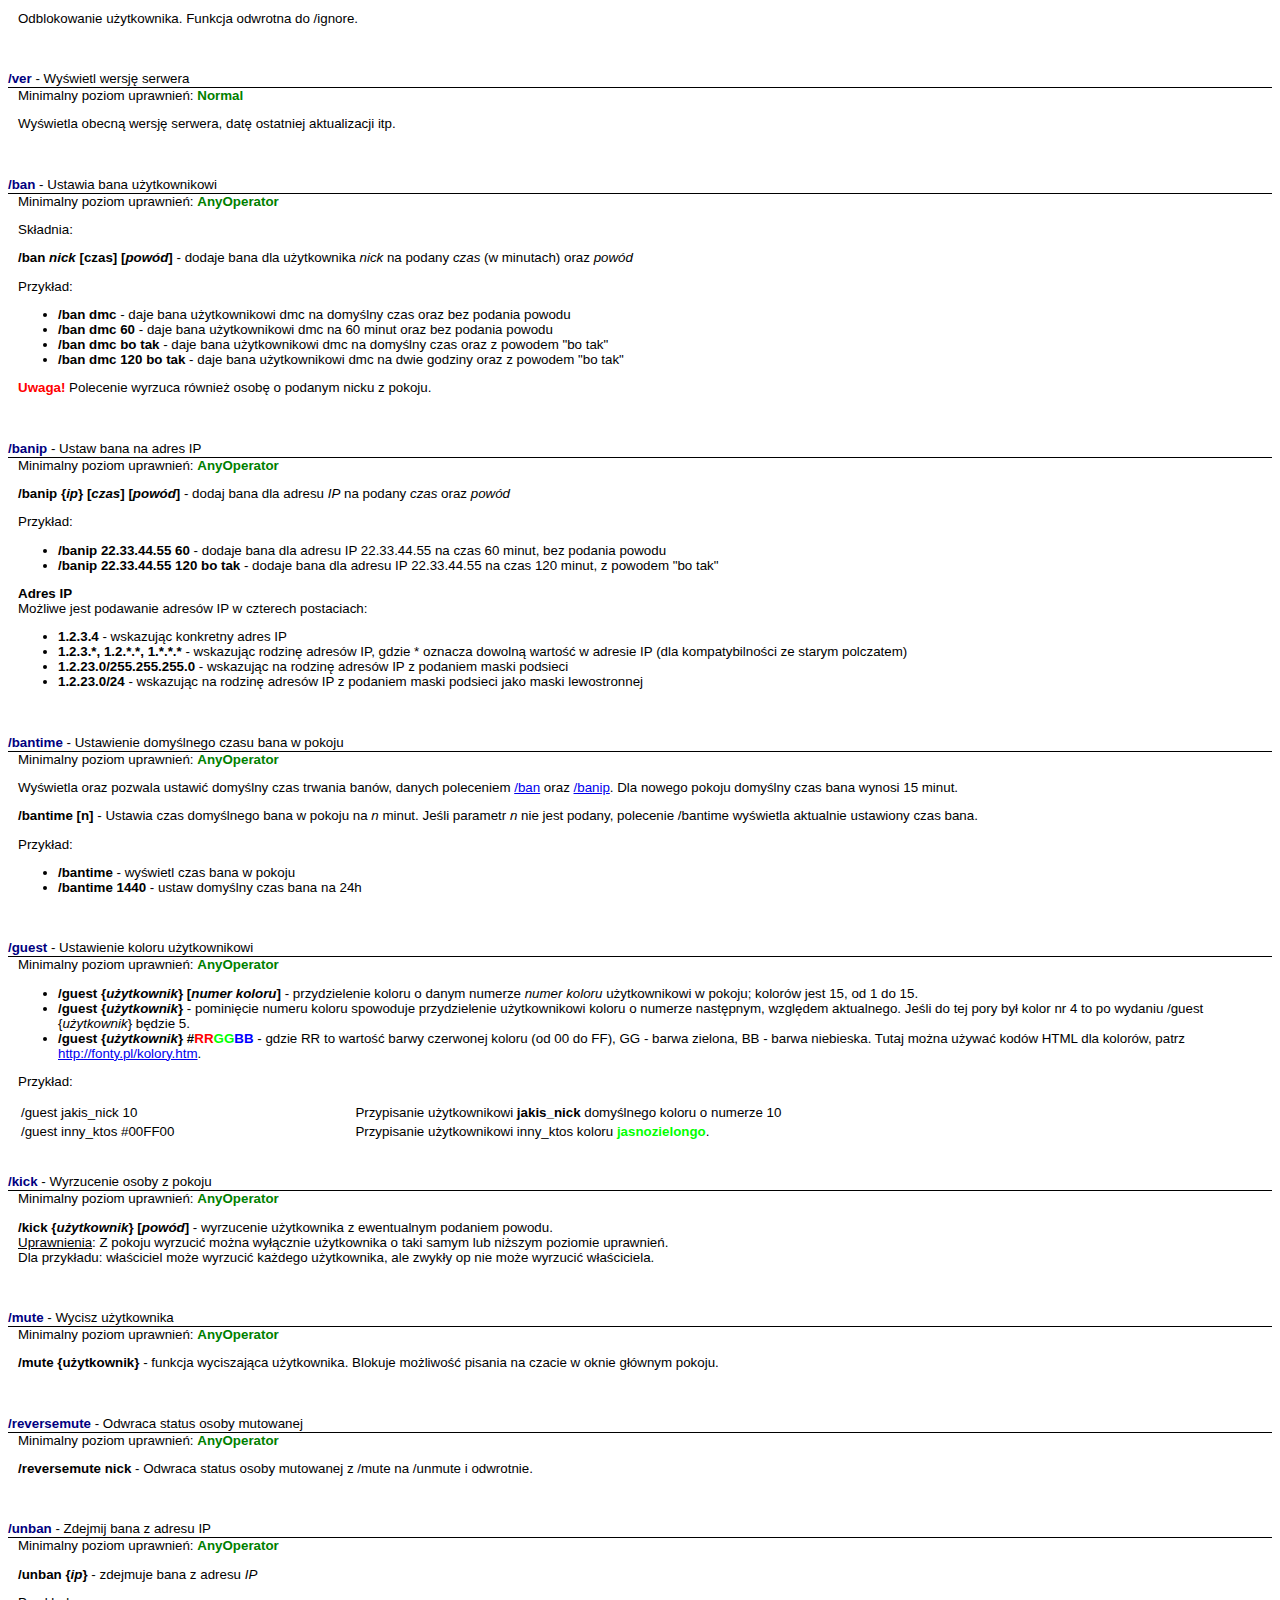
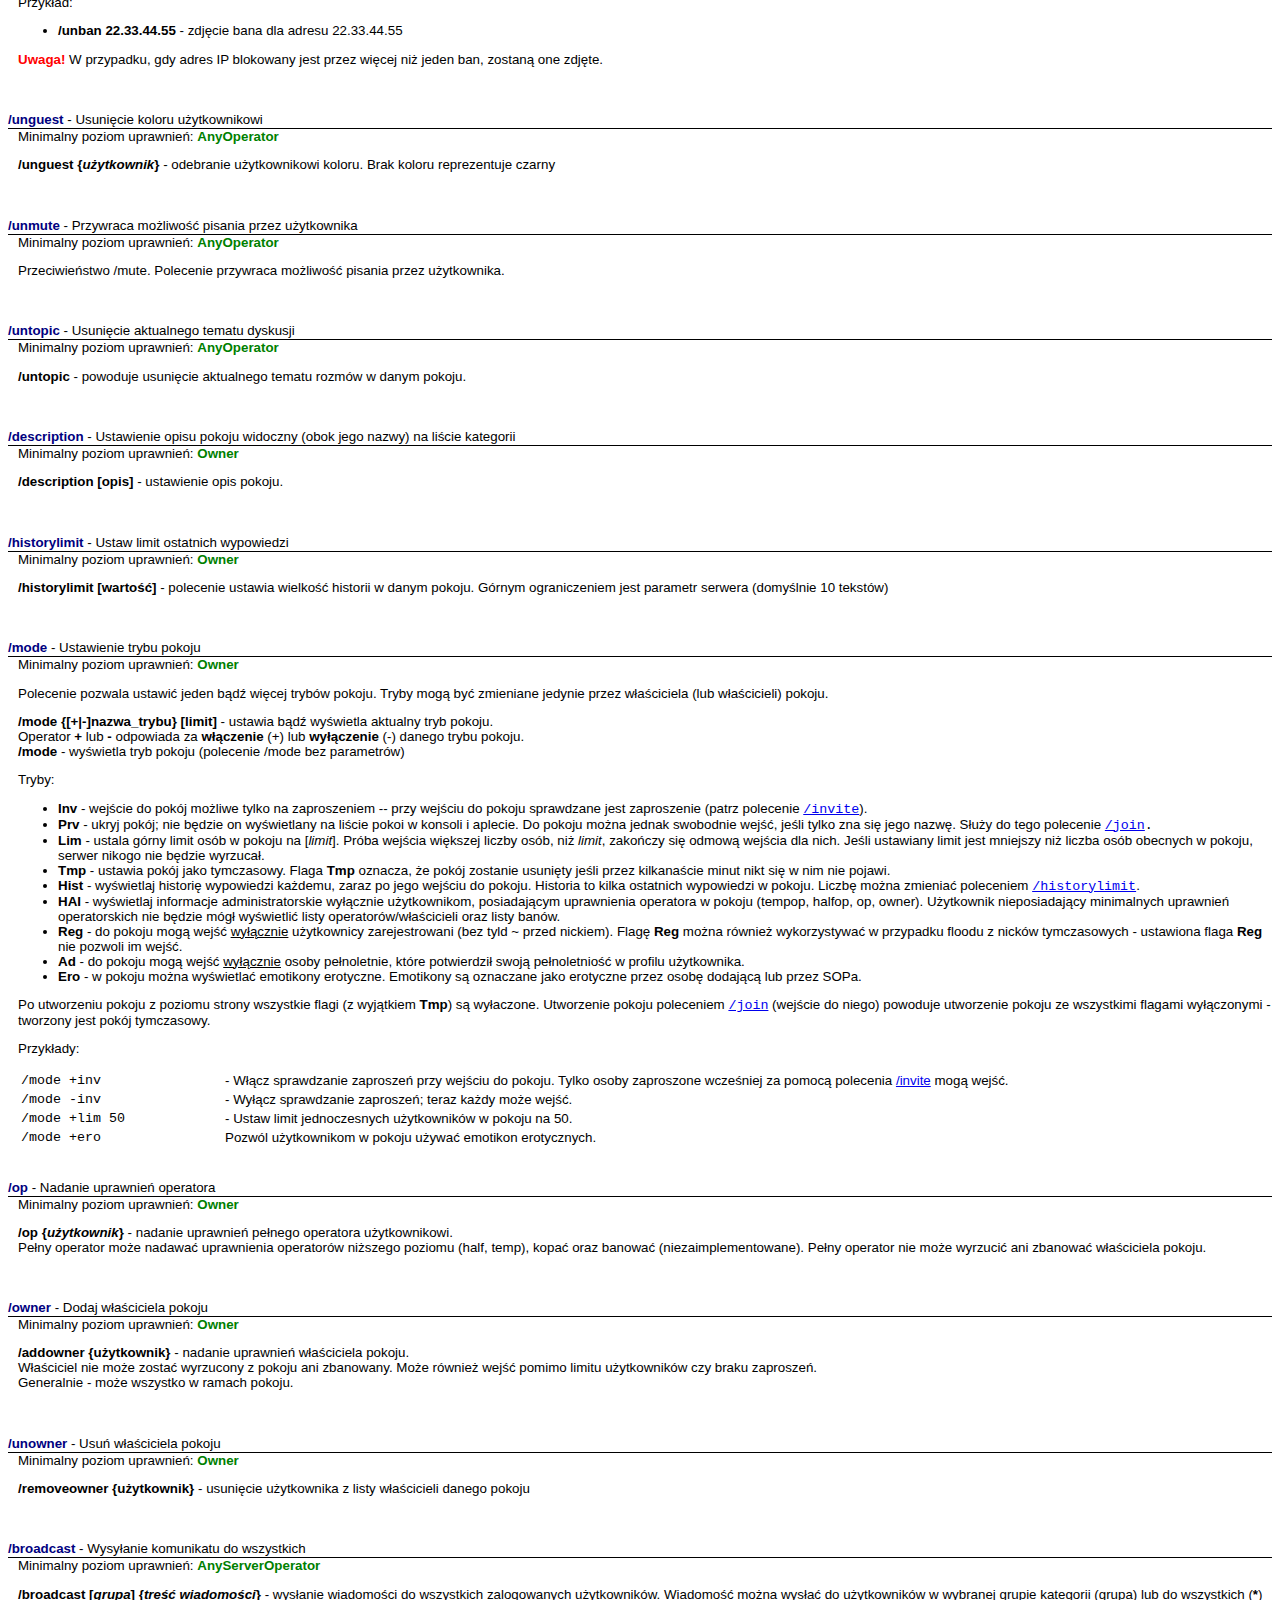
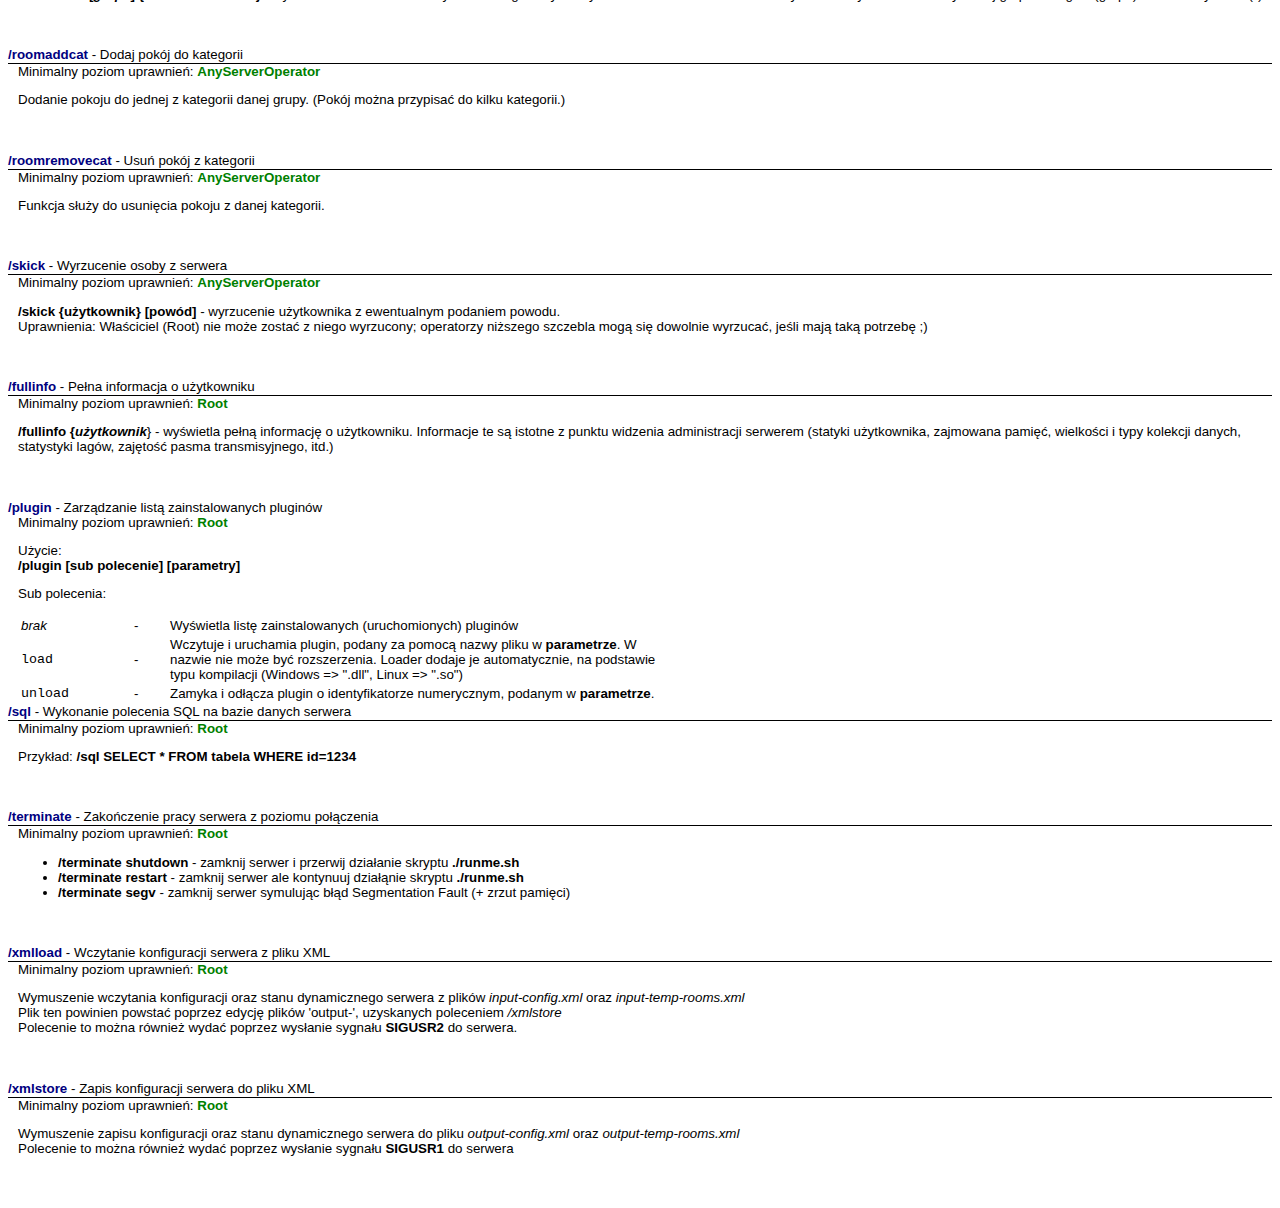
==== commit 185179d1: "Update help.html" ====
--- a/help.html
+++ b/help.html
@@ -39,7 +39,7 @@
 				<td style="width: 59px;" class="auto-style4">Poziom</td>
 				<td style="width: 158px;" class="auto-style4">Nazwa</td>
 				<td style="width: 638px;" class="auto-style4">Opis</td>
-				<td class="auto-style4">Zakers działania</td>
+				<td class="auto-style4">Zakres działania</td>
 				<td style="width: 269px;" class="auto-style4">Grupa (zbiorczy poziom uprawnień)</td>
 			</tr>
 			<tr>
@@ -83,10 +83,10 @@
 				<td class="auto-style4" style="width: 59px">5</td>
 				<td class="auto-style1" style="width: 158px"><strong>Owner</strong></td>
 				<td class="auto-style4" style="width: 638px"><strong>Właściciel pokoju</strong> - może dowolnie ustalać charakter i 
-				tematykę pokoju, nadawć (i odbierać) innym parawa operatora, 
+				tematykę pokoju, nadawać (i odbierać) innym prawa operatora, 
 				półoperatora oraz operatora tymczasowego. Właściciel może 
 				również nadawać uprawnienia właściciela innym. Pozwala to 
-				"dzlieć się" własnością pokoju, czy po prostu go przekazać komuś 
+				"dzielić się" własnością pokoju, czy po prostu go przekazać komuś 
 				innemu.</td>
 				<td class="auto-style4" style="width: 269px"><span class="cmd_level">AnyOperator, Owner</span></td>
 			
@@ -115,7 +115,7 @@
 				<td style="width: 158px;" class="auto-style1"><strong>Root</strong></td>
 				<td style="width: 638px;" class="auto-style4"><strong>Administrator serwera </strong>
 				- wykonuje czynności serwisowe, aktualizuje oprogramowanie 
-				serwera, usuwa błedy. Może również nadawać dowolne uprawnienia.</td>
+				serwera, usuwa błędy. Może również nadawać dowolne uprawnienia.</td>
 				<td style="width: 269px;" class="auto-style4"><span class="cmd_level">AnyOperator, Owner, AnyServerOperator, 
 				Root</span></td>
 				
@@ -136,7 +136,7 @@
 			<li>Opis typowych prac administracyjnych w pokoju, wraz z 
 			odpowiednimi scenariuszami działań:<ul>
 				<li>operator widzi flood</li>
-				<li>właściciel chce dodac nowego operatora</li>
+				<li>właściciel chce dodać nowego operatora</li>
 				<li>operator chce nadać kolor</li>
 			</ul>
 			</li>
@@ -149,7 +149,7 @@
 				<ul>
 			<li><strong>PRV</strong> - pokój prywatny (nie wyświetla się na liście pokoi)</li>
 			<li><strong>INV</strong> - pokój na zaproszenie </li>
-					zaproszenie<ul>
+					<ul>
 				<li>poleceniem <a href="#invite">/invite</a> <strong>nick</strong> dodajesz zaproszenie</li>
 				<li>poleceniem <a href="#uninvite">/uninvite</a><strong>nick</strong> cofasz zaproszenie</li>
 				<li>poleceniem <a href="#invited">/invited</a> wyświetlasz listę zaproszeń</li>
@@ -176,7 +176,150 @@
 			choć sposób wykonania tego polecenia będzie odmienny od wersji z 
 			podanym argumentem.</li>
 		</ul>
+		<!-- -->
         <div class="cmd">
+            <div id="bans" class="cmd_hdr"><span class="cmd_name">/bans</span> - <span class="cmd_desc">Wyświetl listę banów</span></div>
+            <div class="cmd_inner">
+                <div>Minimalny poziom uprawnień: <span class="cmd_level">Normal</span></div>
+                <div class="cmd_body">
+                    <p>
+                        Wyświetla listę banów dla aktualnego pokoju. Parametr
+						<strong>*</strong> pozwala wyświetlić dodatkowe 
+						informacje w postaci:</p>
+					<ul>
+						<li>maski numeru IP, co powala na zbanowanie całej klasy 
+						adresów (patrz polecenie <a href="#ban">ban</a>).</li>
+					</ul>
+					<p>Przykład:<br />
+					<code>/bans *</code>
+					</p>
+                </div>
+            </div>
+        </div>
+        <!-- -->
+		 <div class="cmd">
+            <div id="buddies" class="cmd_hdr">
+                <span class="cmd_name">/buddies</span> - 
+			<span class="cmd_desc">Wyświetl listę znajomych</span>
+            </div>
+            <div class="cmd_inner">
+                <div>Minimalny poziom uprawnień: <span class="cmd_level">Normal</span></div>
+                <div class="cmd_body">
+                    <p>
+                        Wyświetla listę osób, które zostały dodane do listy znajomych/przyjaciół.
+                    </p>
+                </div>
+            </div>
+        </div>
+        <!-- -->
+		<div class="cmd">
+            <div id="buddy" class="cmd_hdr">
+                <span class="cmd_name">/buddy</span> - 
+			<span class="cmd_desc">Dodaj osobę do listy znajomych</span>
+            </div>
+            <div class="cmd_inner">
+                <div>Minimalny poziom uprawnień: <span class="cmd_level">Normal</span></div>
+                <div class="cmd_body">
+                    <p>
+                        <b>/buddy pełny_nick</b> - Dodanie użytkownika do grona znajomych/przyjaciół.
+                    </p>
+                </div>
+            </div>
+        </div>
+        <!-- -->
+		<div class="cmd">
+            <div id="catlistrooms" class="cmd_hdr">
+                <span class="cmd_name">/catlistrooms</span> - 
+			<span class="cmd_desc">Wyświetl listę pokoi przypisanych do danej kategorii</span>
+            </div>
+            <div class="cmd_inner">
+                <div>Minimalny poziom uprawnień: <span class="cmd_level">Normal</span></div>
+                <div class="cmd_body">
+                    <p>
+                        <b>/catlistrooms {cat_id}
+                        </b>- wyświetl listę pokoi przypisanych do kategorii o nazwie
+                    </p>
+                </div>
+            </div>
+        </div>
+        <!-- -->
+		<div class="cmd">
+            <div id="cg" class="cmd_hdr"><span class="cmd_name">/cg</span> - Z<span class="cmd_desc">mienia aktualną grupę kategorii</span></div>
+            <div class="cmd_inner">
+                <div>Minimalny poziom uprawnień: <span class="cmd_level">Normal</span></div>
+                <div class="cmd_body">
+                    <p>
+                        <b>/cg {grp_id}</b>- Zmienia aktualną grupę tematyczną (grupę kategorii i pokoi) na <i>grp_id.<br />
+                        </i>Listę dostępnych grup kategorii można uzyskać za pomocą polecenia <b>/cglist</b>
+                    </p>
+                </div>
+            </div>
+        </div>
+        <!-- -->
+		<div class="cmd">
+            <div id="cglist" class="cmd_hdr">
+                <span class="cmd_name">/cglist</span> - 
+			<span class="cmd_desc">Wyświetl listę dostępnych grup kategorii</span>
+            </div>
+            <div class="cmd_inner">
+                <div>Minimalny poziom uprawnień: <span class="cmd_level">Normal</span></div>
+                <div class="cmd_body">
+                    <p>
+										<b> /cg listcats p (lub sm) </b> - Wyświetla listę kategorii w danej grupie czatowej.
+                    </p>
+                </div>
+            </div>
+        </div>
+        <!-- -->
+		<div class="cmd">
+            <div id="cglistcats" class="cmd_hdr">
+                <span class="cmd_name">/cglistcats</span> - 
+			<span class="cmd_desc">Wyświetl listę kategorii w wybranej grupie kategorii</span>
+            </div>
+            <div class="cmd_inner">
+                <div>Minimalny poziom uprawnień: <span class="cmd_level">Normal</span></div>
+                <div class="cmd_body">
+                    <p>
+                        <b>/cglistcats {grp_id}</b>- wyświetl listę kategorii dostępnych w grupie o podanej nazwie
+                    </p>
+                </div>
+            </div>
+        </div>
+        <!-- -->
+		 <div class="cmd">
+            <div id="emotinfo" class="cmd_hdr">
+                <span class="cmd_name">/emotinfo</span> - 
+			<span class="cmd_desc">Informacje o emotikonie</span>
+            </div>
+            <div class="cmd_inner">
+                <div>Minimalny poziom uprawnień: <span class="cmd_level">Normal</span></div>
+                <div class="cmd_body">
+                    <p>
+                        <b>/emotinfo id </b>- wyświetla informacje o emotikonie <b>id</b>, takie jak: ścieżkę HTTP, ikonkę, liczbę wyświetleń oraz datę ostatniego wyświetlenia.<br />
+                        Podawany jest również kontener, z którego pochodzi emotikona: globalny (dla serwera i pokoi bez emotikon) oraz lokalny (indywidualny dla danego pokoju)
+                    </p>
+                </div>
+            </div>
+        </div>
+        <!-- -->
+		<div class="cmd">
+            <div id="emotcount" class="cmd_hdr">
+                <span class="cmd_name">/emotlist</span> - 
+			<span class="cmd_desc">Liczba emotikon dostępnych dla pokoju</span>
+            </div>
+            <div class="cmd_inner">
+                <div>Minimalny poziom uprawnień: <span class="cmd_level">Normal</span></div>
+                <div class="cmd_body">
+                    <p>
+                        Polecenie wyświetla liczbę emotikon dostępnych dla danego pokoju 
+				oraz informację, czy liczba ta pochodzi z kontenera 
+				indywidualnego (dla danego pokoju), czy z kontenera globalnego.
+                    </p>
+                </div>
+            </div>
+        </div>
+        <!-- -->
+		<div class="cmd">
             <div id="help" class="cmd_hdr"><span class="cmd_name">/help</span> - <span class="cmd_desc">Wyświetla listę poleceń lub opis polecenia</span></div>
             <div class="cmd_inner">
                 <div>Minimalny poziom uprawnień: <span class="cmd_level">Normal</span></div>
@@ -190,8 +333,92 @@
                 </div>
             </div>
         </div>
-
-        <div class="cmd">
+		<!-- -->
+		<div class="cmd">
+            <div id="history" class="cmd_hdr">
+                <span class="cmd_name">/history</span> - 
+			<span class="cmd_desc">Pokaż ostatnie wypowiedzi</span>
+            </div>
+            <div class="cmd_inner">
+                <div>Minimalny poziom uprawnień: <span class="cmd_level">Normal</span></div>
+                <div class="cmd_body">
+                    <p>
+                        Polecenie wyświetla N ostatnich wypowiedzi w danym pokoju. Liczba N jest określana poleceniem /historylimit
+                    </p>
+                </div>
+            </div>
+        </div>
+        <!-- -->
+		<div class="cmd">
+            <div id="ignore" class="cmd_hdr">
+                <span class="cmd_name">/ignore</span> - 
+			<span class="cmd_desc">Ignoruj daną osobę</span>
+            </div>
+            <div class="cmd_inner">
+                <div>Minimalny poziom uprawnień: <span class="cmd_level">Normal</span></div>
+                <div class="cmd_body">
+                    <p>
+                        Ignoruje, tj. blokuje danego użytkownika przed wszelkiego rodzaju kontaktem z osobą, która zatwierdziła polecenie. Ignorowany nie może skontaktować się na priv, ani jego żadna wypowiedz w oknie głównym czatu - nie jest widoczna.
+                    </p>
+                </div>
+            </div>
+        </div>
+        <!-- -->
+		<div class="cmd">
+            <div id="ignored" class="cmd_hdr">
+                <span class="cmd_name">/ignored</span> - 
+			<span class="cmd_desc">Wyświetl listę osób ignorowanych</span>
+            </div>
+            <div class="cmd_inner">
+                <div>Minimalny poziom uprawnień: <span class="cmd_level">Normal</span></div>
+                <div class="cmd_body">
+                    <p>
+                        Polecenie wyświetla listę osób ignorowanych. Można ją edytować w oknie dialogowym.
+                    </p>
+                </div>
+            </div>
+        </div>
+        <!-- -->
+		<div class="cmd">
+            <div id="info" class="cmd_hdr"><span class="cmd_name">/info</span> - <span class="cmd_desc">Informacja o użytkowniku</span></div>
+            <div class="cmd_inner">
+                <div>Minimalny poziom uprawnień: <span class="cmd_level">Normal</span></div>
+                <div class="cmd_body">
+                    <p>
+                        <b>/info {<i>użytkownik</i>}</b> - wyświetla informację o danym 
+			użytkowniku.
+                    </p>
+                </div>
+            </div>
+        </div>
+        <!-- -->
+		 <div class="cmd">
+            <div id="invited" class="cmd_hdr"><span class="cmd_name">/invited</span> - <span class="cmd_desc">Lista użytowników zaproszonych do pokoju</span></div>
+            <div class="cmd_inner">
+                <div>Minimalny poziom uprawnień: <span class="cmd_level">Normal</span></div>
+                <div class="cmd_body">
+                    <p>
+                        <b>/invited</b> - wyświetla listę osób zaproszonych do pokoju. W przypadku ustawionej flagi <b>+Inv</b> tylko te osoby mogą wejść
+                    </p>
+                </div>
+            </div>
+        </div>
+        <!-- -->
+		<div class="cmd">
+            <div id="join" class="cmd_hdr"><span class="cmd_name">/join</span> - <span class="cmd_desc">Wejście do pokoju</span></div>
+            <div class="cmd_inner">
+                <div>Minimalny poziom uprawnień: <span class="cmd_level">Normal</span></div>
+                <div class="cmd_body">
+                    <p>
+                        <b>/join {<i>nazwa</i>}</b> - wejście do pokoju <i>nazwa</i>.<br />
+                        Jeżeli taki pokój nie istnieje, zostanie utworzony a osoba wydająca polecenie /join stanie się automatycznie jego właścicielem. Tak utworzony pokój jest tymczasowym - w przypadku braku odwiedzających zostanie on automatycznie usunięty po upływie 1 godziny.
+	
+                    </p>
+                </div>
+            </div>
+        </div>
+        <!-- -->
+		<div class="cmd">
             <div id="me" class="cmd_hdr"><span class="cmd_name">/me</span> - <span class="cmd_desc">Informowanie o własnej akcji</span></div>
             <div class="cmd_inner">
                 <div>Minimalny poziom uprawnień: <span class="cmd_level">Normal</span></div>
@@ -203,22 +430,34 @@
                 </div>
             </div>
         </div>
-
-        <div class="cmd">
+		<!-- -->
+		<div class="cmd">
             <div id="msg" class="cmd_hdr"><span class="cmd_name">/msg</span> - <span class="cmd_desc">Wiadomość prywatna</span></div>
             <div class="cmd_inner">
                 <div>Minimalny poziom uprawnień: <span class="cmd_level">Normal</span></div>
                 <div class="cmd_body">
                     <p>
-                        <b>/msg {<i>użytkownik</i>} {<i>tekst</i>}</b> - wysła wiadomość prywatną <i>tekst</i> do użytkownika <i>użytkownik.</i></p>
+                        <b>/msg {<i>użytkownik</i>} {<i>tekst</i>}</b> - wysyła wiadomość prywatną <i>tekst</i> do użytkownika <i>użytkownik.</i></p>
 					<p>
                         Jeśli użytkownika nie ma, serwer informuje o tym 
 						odpowiednim komunikatem tekstowym.</p>
                 </div>
             </div>
         </div>
-
-        <div class="cmd">
+		<!-- -->
+		<div class="cmd">
+            <div id="muted" class="cmd_hdr"><span class="cmd_name">/muted</span> - <span class="cmd_desc">Wyświetla wyciszonych użytkowników</span></div>
+            <div class="cmd_inner">
+                <div>Minimalny poziom uprawnień: <span class="cmd_level">Normal</span></div>
+                <div class="cmd_body">
+                    <p>
+                        Polecenie wyświetla listę osób, które zostały wyciszone poleceniem /mute.
+                    </p>
+                </div>
+            </div>
+        </div>
+        <!-- -->
+		<div class="cmd">
             <div id="notice" class="cmd_hdr"><span class="cmd_name">/notice</span> - <span class="cmd_desc">Wiadomość prywatna w oknie czatu</span></div>
             <div class="cmd_inner">
                 <div>Minimalny poziom uprawnień: <span class="cmd_level">Normal</span></div>
@@ -230,24 +469,38 @@
                 </div>
             </div>
         </div>
-
-        <div class="cmd">
-            <div id="join" class="cmd_hdr"><span class="cmd_name">/join</span> - <span class="cmd_desc">Wejście do pokoju</span></div>
-            <div class="cmd_inner">
-                <div>Minimalny poziom uprawnień: <span class="cmd_level">Normal</span></div>
-                <div class="cmd_body">
-                    <p>
-                        <b>/join {<i>nazwa</i>}</b> - wejście do pokoju <i>nazwa</i>.<br />
-                        Jeżeli taki pokój nie istnieje, zostanie utworzony a osoba wydająca polecenie /join stanie się automatycznie jego właścicielem. Tak utworzony pokój jest tymczasowym - w przypadku braku odwiedzających zostanie on automatycznie usunięty po upływie 1 godziny.
-	
-                    </p>
-                </div>
-            </div>
-        </div>
-
-        <!-- -->
-
-        <div class="cmd">
+		<!-- -->
+		<div class="cmd">
+            <div id="ops" class="cmd_hdr">
+                <span class="cmd_name">/ops</span> - 
+			<span class="cmd_desc">Lista operatorów i ich uprawnień w danym pokoju</span>
+            </div>
+            <div class="cmd_inner">
+                <div>Minimalny poziom uprawnień: <span class="cmd_level">Normal</span></div>
+                <div class="cmd_body">
+                    <p>
+                        Wyświetla listę operatorów w danym pokoju. Format otrzymywanej odpowiedzi jest wymuszony przez konsole ICeQ i NPCC.
+                    	W celu wyświetlenia pełnej listy operatorów i 
+						właścicieli w pokoju skorzystaj z polecenia
+						<a href="#owners">/owners</a>.</p>
+                </div>
+            </div>
+        </div>
+        <!-- -->
+		<div class="cmd">
+            <div id="owners" class="cmd_hdr"><span class="cmd_name">/owners</span> - <span class="cmd_desc">Lista właścicieli oraz operatorów danego pokoju</span></div>
+            <div class="cmd_inner">
+                <div>Minimalny poziom uprawnień: <span class="cmd_level">Normal</span></div>
+                <div class="cmd_body">
+                    <p>
+                        Polecenia wyświetla kompletną listę operatorów i właścicieli danego pokoju. Polecenie to jest nieokrojoną wersją 
+						<a href="#ops">/ops</a>.
+                    </p>
+                </div>
+            </div>
+        </div>
+        <!-- -->
+		<div class="cmd">
             <div id="part" class="cmd_hdr"><span class="cmd_name">/part</span> - <span class="cmd_desc">Wyjście z pokoju</span></div>
             <div class="cmd_inner">
                 <div>Minimalny poziom uprawnień: <span class="cmd_level">Normal</span></div>
@@ -260,8 +513,110 @@
             </div>
         </div>
         <!-- -->
-
-        <div class="cmd">
+		<div class="cmd">
+            <div id="quit" class="cmd_hdr"><span class="cmd_name">/quit</span> - <span class="cmd_desc">Zakończenie połączenia z serwerem czata 
+				przez użytkownika</span></div>
+            <div class="cmd_inner">
+                <div>Minimalny poziom uprawnień: <span class="cmd_level">Normal</span></div>
+                <div class="cmd_body">
+                    <p>
+                        <b>/quit [<em>komunikat</em>]</b> - zakończenie połączenia wraz z wyświetleniem ewentualnego komunikatu przy opuszczaniu pokoi
+                    </p>
+                </div>
+            </div>
+        </div>
+        <!-- -->
+		 <div class="cmd">
+            <div id="reversebuddy" class="cmd_hdr">
+                <span class="cmd_name">/reversebuddy</span> - 
+			<span class="cmd_desc">Zmień status osoby jako znajomego</span>
+            </div>
+            <div class="cmd_inner">
+                <div>Minimalny poziom uprawnień: <span class="cmd_level">Normal</span></div>
+                <div class="cmd_body">
+                    <p>
+										<b>/reversebuddy nick </b> - zmienia status osoby z buddy na użytkownika i odwrotnie
+                    </p>
+                </div>
+            </div>
+        </div>
+        <!-- -->
+		<div class="cmd">
+            <div id="reverseignore" class="cmd_hdr">
+                <span class="cmd_name">/reverseignore</span> - 
+			<span class="cmd_desc">Zmień status ignorowania danej osoby</span>
+            </div>
+            <div class="cmd_inner">
+                <div>Minimalny poziom uprawnień: <span class="cmd_level">Normal</span></div>
+                <div class="cmd_body">
+                    <p>
+                        <b>/revesreignore nick </b> - zmienia status osoby ignorowanej na usera (i odwrotnie) 
+                    </p>
+                </div>
+            </div>
+        </div>
+        <!-- -->
+		<div class="cmd">
+            <div id="roominfo" class="cmd_hdr"><span class="cmd_name">/roominfo</span> - <span class="cmd_desc">Informacja o pokoju</span></div>
+            <div class="cmd_inner">
+                <div>Minimalny poziom uprawnień: <span class="cmd_level">Normal</span></div>
+                <div class="cmd_body">
+                    <p>
+                        <b>/roominfo {<i>nazwa pokoju</i>}</b>
+                    	- wyświetlenie szczegółowych informacji o pokoju</p>
+                </div>
+            </div>
+        </div>
+        <!-- -->
+		<div class="cmd">
+            <div id="roomlistcats" class="cmd_hdr">
+                <span class="cmd_name">/roomlistcats</span> - 
+			<span class="cmd_desc">Wyświetl listę kategorii do których należy pokój</span>
+            </div>
+            <div class="cmd_inner">
+                <div>Minimalny poziom uprawnień: <span class="cmd_level">Normal</span></div>
+                <div class="cmd_body">
+                    <p>
+                        Wyświetla listę wszystkich kategorii w danej grupie. 
+                    </p>
+                </div>
+            </div>
+        </div>
+        <!-- -->
+		<div class="cmd">
+            <div id="stats" class="cmd_hdr"><span class="cmd_name">/stats</span> - <span class="cmd_desc">Statystyki serwera</span></div>
+            <div class="cmd_inner">
+                <div>Minimalny poziom uprawnień: <span class="cmd_level">Normal</span></div>
+                <div class="cmd_body">
+                    <p>
+                    </p>
+                </div>
+            </div>
+        </div>
+        <!-- -->
+		<div class="cmd">
+            <div id="test" class="cmd_hdr"><span class="cmd_name">/test</span> - <span class="cmd_desc">Polecenie testowe</span></div>
+            <div class="cmd_inner">
+                <div>Minimalny poziom uprawnień: <span class="cmd_level">Normal</span></div>
+                <div class="cmd_body">
+                    <p>
+                    </p>
+                </div>
+            </div>
+        </div>
+        <!-- -->
+		<div class="cmd">
+            <div id="time" class="cmd_hdr"><span class="cmd_name">/time</span> - <span class="cmd_desc">Czas serwera</span></div>
+            <div class="cmd_inner">
+                <div>Minimalny poziom uprawnień: <span class="cmd_level">Normal</span></div>
+                <div class="cmd_body">
+                    <p>
+                    </p>
+                </div>
+            </div>
+        </div>
+        <!-- -->
+		 <div class="cmd">
             <div id="topic" class="cmd_hdr"><span class="cmd_name">/topic</span> - <span class="cmd_desc">Ustawienie/sprawdzenie tematu dyskusji w pokoju</span></div>
             <div class="cmd_inner">
                 <div>Minimalny poziom uprawnień: <span class="cmd_level">Normal/AnyOperator</span></div>
@@ -281,28 +636,154 @@
             </div>
         </div>
         <!-- -->
-
-        <div class="cmd">
-            <div id="untopic" class="cmd_hdr"><span class="cmd_name">/untopic</span> - <span class="cmd_desc">Usunięcie aktualnego tematu dyskusji</span></div>
+		<div class="cmd">
+            <div id="unbuddy" class="cmd_hdr">
+                <span class="cmd_name">/unbuddy</span> - 
+			<span class="cmd_desc">Usuń osobę z listy znajomych</span>
+            </div>
+            <div class="cmd_inner">
+                <div>Minimalny poziom uprawnień: <span class="cmd_level">Normal</span></div>
+                <div class="cmd_body">
+                    <p>
+                        Usuniecie użytkownika z grupy znajomych/przyjaciół.
+                    </p>
+                </div>
+            </div>
+        </div>
+        <!-- -->
+		<div class="cmd">
+            <div id="unignore" class="cmd_hdr">
+                <span class="cmd_name">/unignore</span> - 
+			<span class="cmd_desc">Przestań ignorować daną osobę</span>
+            </div>
+            <div class="cmd_inner">
+                <div>Minimalny poziom uprawnień: <span class="cmd_level">Normal</span></div>
+                <div class="cmd_body">
+                    <p>
+                        Odblokowanie użytkownika. Funkcja odwrotna do /ignore.
+                    </p>
+                </div>
+            </div>
+        </div>
+        <!-- -->
+		<div class="cmd">
+            <div id="ver" class="cmd_hdr">
+                <span class="cmd_name">/ver</span> - 
+			<span class="cmd_desc">Wyświetl wersję serwera</span>
+            </div>
+            <div class="cmd_inner">
+                <div>Minimalny poziom uprawnień: <span class="cmd_level">Normal</span></div>
+                <div class="cmd_body">
+                    <p>
+                        Wyświetla obecną wersję serwera, datę ostatniej aktualizacji itp.
+                    </p>
+                </div>
+            </div>
+        </div>
+        <!-- -->
+		<div class="cmd">
+            <div id="ban" class="cmd_hdr">
+                <span class="cmd_name">/ban</span> - 
+			<span class="cmd_desc">Ustawia bana użytkownikowi</span>
+            </div>
             <div class="cmd_inner">
                 <div>Minimalny poziom uprawnień: <span class="cmd_level">AnyOperator</span></div>
                 <div class="cmd_body">
                     <p>
-                        <b>/untopic</b> - powoduje usunięcie aktualnego tematu rozmów w 
-			danym pokoju.
-                    </p>
-                </div>
-            </div>
-        </div>
-        <!-- -->
-
-        <div class="cmd">
+                        Składnia:
+                    </p>
+                    <p>
+                        <b>/ban <em>nick</em> [czas] [<em>powód</em>]</b> - dodaje bana dla użytkownika <i>nick</i> na podany 
+						<em>czas</em> (w minutach) oraz <em>powód</em>
+                    </p>
+                    <p>
+                        Przykład:
+                    </p>
+                    <ul>
+                        <li><b>/ban dmc</b> - daje bana użytkownikowi dmc na domyślny czas oraz bez podania powodu</li>
+                        <li><b>/ban dmc 60</b> - daje bana użytkownikowi dmc na 60 minut oraz bez podania powodu</li>
+                        <li><b>/ban dmc bo tak</b> - daje bana użytkownikowi dmc na domyślny czas oraz z powodem "bo tak"</li>
+                        <li><b>/ban dmc 120 bo tak</b> - daje bana użytkownikowi dmc na dwie godziny oraz z powodem "bo tak"</li>
+                    </ul>
+                    <p>
+                        <span class="cr"><strong>Uwaga!</strong></span> Polecenie wyrzuca również osobę o podanym nicku z pokoju.
+                    </p>
+                </div>
+            </div>
+        </div>
+        <!-- -->
+		<div class="cmd">
+            <div id="banip" class="cmd_hdr">
+                <span class="cmd_name">/banip</span> - 
+			<span class="cmd_desc">Ustaw bana na adres IP</span>
+            </div>
+            <div class="cmd_inner">
+                <div>Minimalny poziom uprawnień: <span class="cmd_level">AnyOperator</span></div>
+                <div class="cmd_body">
+                    <p>
+                        <b>/banip {<em>ip</em>} [<em>czas</em>] [<em>powód</em>]</b> - dodaj bana dla adresu 
+						<em>IP</em> na podany <em>czas</em> oraz <em>powód</em>
+                    </p>
+                    <p>
+                        Przykład:
+                    </p>
+                    <ul>
+                        <li><b>/banip 22.33.44.55 60</b> - dodaje bana dla adresu IP 22.33.44.55 na czas 60 minut, bez podania powodu</li>
+                        <li><b>/banip 22.33.44.55 120 bo tak</b> - dodaje bana dla adresu IP 22.33.44.55 na czas 120 minut, z powodem "bo tak"</li>
+                    </ul>
+                    <p>
+                        <strong>Adres IP<br />
+                        </strong>Możliwe jest podawanie adresów IP w czterech postaciach:
+                    </p>
+                    <ul>
+                        <li><b>1.2.3.4</b> - wskazując konkretny adres IP</li>
+                        <li><b>1.2.3.*, 1.2.*.*, 1.*.*.*</b> - wskazując rodzinę adresów IP, gdzie * oznacza dowolną wartość w adresie IP (dla kompatybilności ze starym polczatem)</li>
+                        <li><b>1.2.23.0/255.255.255.0</b> - wskazując na rodzinę adresów IP z podaniem maski podsieci</li>
+                        <li><b>1.2.23.0/24</b> - wskazując na rodzinę adresów IP z podaniem maski podsieci jako maski lewostronnej
+			
+                        </li>
+                    </ul>
+                </div>
+            </div>
+        </div>
+        <!-- -->
+		        <div class="cmd">
+            <div id="bantime" class="cmd_hdr">
+                <span class="cmd_name">/bantime</span> - 
+			<span class="cmd_desc">Ustawienie domyślnego czasu bana w pokoju</span>
+            </div>
+            <div class="cmd_inner">
+                <div>Minimalny poziom uprawnień: <span class="cmd_level">AnyOperator</span></div>
+                <div class="cmd_body">
+                    <p>
+                       Wyświetla oraz pozwala ustawić domyślny czas trwania 
+					   banów, danych poleceniem <a href="#ban">/ban</a> oraz
+					   <a href="#banip">/banip</a>. Dla nowego pokoju domyślny 
+					   czas bana wynosi 15 minut.
+                    </p>
+					<p>
+                       <strong>/bantime [n] </strong>- Ustawia czas domyślnego 
+					   bana w pokoju na <em>n</em> minut. Jeśli parametr <em>n</em> 
+					   nie jest podany, polecenie /bantime wyświetla aktualnie 
+					   ustawiony czas bana.</p>
+					<p>Przykład:</p>
+					<ul>
+						<li><strong>/bantime</strong> - wyświetl czas bana w 
+						pokoju</li>
+						<li><strong>/bantime 1440</strong> - ustaw domyślny czas 
+						bana na 24h</li>
+					</ul>
+                </div>
+            </div>
+        </div>
+        <!-- -->
+		<div class="cmd">
             <div id="guest" class="cmd_hdr"><span class="cmd_name">/guest</span> - <span class="cmd_desc">Ustawienie koloru użytkownikowi</span></div>
             <div class="cmd_inner">
                 <div>Minimalny poziom uprawnień: <span class="cmd_level">AnyOperator</span></div>
                 <div class="cmd_body">
                     <ul>
-                        <li><b>/guest {<i>użytkownik</i>} [<i>numer koloru</i>]</b> - przydzienie koloru o danym numerze 
+                        <li><b>/guest {<i>użytkownik</i>} [<i>numer koloru</i>]</b> - przydzielenie koloru o danym numerze 
 					<i>numer koloru</i> użytkownikowi w pokoju; kolorów jest 15, od 1 do 15.</li>
                         <li><b>/guest {<i>użytkownik</i>}</b> - pominięcie numeru koloru spowoduje przydzielenie użytkownikowi koloru o numerze następnym, względem aktualnego. Jeśli do tej pory był kolor nr 4 to po wydaniu /guest {<i>użytkownik</i>} będzie 5.</li>
                         <li><b>/guest {<i>użytkownik</i>} #<span class="cr">RR</span><span class="cg">GG</span><span class="cb">BB</span></b> - gdzie RR to wartość barwy czerwonej koloru (od 00 do FF), GG - barwa zielona, BB - barwa niebieska. 
@@ -332,22 +813,7 @@
             </div>
         </div>
         <!-- -->
-
-        <div class="cmd">
-            <div id="unguest" class="cmd_hdr"><span class="cmd_name">/unguest</span> - <span class="cmd_desc">Usunięcie koloru użytkownikowi</span></div>
-            <div class="cmd_inner">
-                <div>Minimalny poziom uprawnień: <span class="cmd_level">AnyOperator</span></div>
-                <div class="cmd_body">
-                    <p>
-                        <b>/unguest {<i>użytkownik</i>}</b> - odebranie użytkownikowi 
-			koloru. Brak koloru reprezentuje czarny
-                    </p>
-                </div>
-            </div>
-        </div>
-
-        <!-- -->
-        <div class="cmd">
+		<div class="cmd">
             <div id="kick" class="cmd_hdr">
                 <span class="cmd_name">/kick</span> - 
 			<span class="cmd_desc">Wyrzucenie osoby z pokoju</span>
@@ -364,241 +830,131 @@
             </div>
         </div>
         <!-- -->
-        <div class="cmd">
-            <div id="op" class="cmd_hdr"><span class="cmd_name">/op</span> - <span class="cmd_desc">Nadanie uprawnień operatora</span></div>
+		<div class="cmd">
+            <div id="mute" class="cmd_hdr"><span class="cmd_name">/mute</span> - <span class="cmd_desc">Wycisz użytkownika</span></div>
+            <div class="cmd_inner">
+                <div>Minimalny poziom uprawnień: <span class="cmd_level">AnyOperator</span></div>
+                <div class="cmd_body">
+                    <p>
+                        <b>/mute {użytkownik}</b> - funkcja wyciszająca użytkownika. Blokuje możliwość pisania na czacie w oknie głównym pokoju. 
+                    </p>
+                </div>
+            </div>
+        </div>
+        <!-- -->
+		<div class="cmd">
+            <div id="reversemute" class="cmd_hdr"><span class="cmd_name">/reversemute</span> - <span class="cmd_desc">Odwraca status osoby mutowanej</span></div>
+            <div class="cmd_inner">
+                <div>Minimalny poziom uprawnień: <span class="cmd_level">AnyOperator</span></div>
+                <div class="cmd_body">
+                    <p>
+                        <b>/reversemute nick </b> - Odwraca status osoby mutowanej z /mute na /unmute i odwrotnie.
+                    </p>
+                </div>
+            </div>
+        </div>
+	<!-- -->
+	<div class="cmd">
+            <div id="unban" class="cmd_hdr">
+                <span class="cmd_name">/unban</span> - 
+			<span class="cmd_desc">Zdejmij bana z adresu IP</span>
+            </div>
+            <div class="cmd_inner">
+                <div>Minimalny poziom uprawnień: <span class="cmd_level">AnyOperator</span></div>
+                <div class="cmd_body">
+                    <p>
+                        <b>/unban {<em>ip</em>}</b> - zdejmuje bana z adresu <i>IP</i>
+                    </p>
+                    <p>
+                        Przykład:
+                    </p>
+                    <ul>
+                        <li><b>/unban 22.33.44.55</b> - zdjęcie bana dla adresu 22.33.44.55</li>
+                    </ul>
+                    <p>
+                        <span class="cr"><strong>Uwaga!</strong></span> W przypadku, gdy adres IP blokowany jest przez więcej niż jeden ban, zostaną one zdjęte.
+                    </p>
+                </div>
+            </div>
+        </div>
+        <!-- -->
+		<div class="cmd">
+            <div id="unguest" class="cmd_hdr"><span class="cmd_name">/unguest</span> - <span class="cmd_desc">Usunięcie koloru użytkownikowi</span></div>
+            <div class="cmd_inner">
+                <div>Minimalny poziom uprawnień: <span class="cmd_level">AnyOperator</span></div>
+                <div class="cmd_body">
+                    <p>
+                        <b>/unguest {<i>użytkownik</i>}</b> - odebranie użytkownikowi 
+			koloru. Brak koloru reprezentuje czarny
+                    </p>
+                </div>
+            </div>
+        </div>
+        <!-- -->
+		<div class="cmd">
+            <div id="unmute" class="cmd_hdr"><span class="cmd_name">/unmute</span> - <span class="cmd_desc">Przywraca możliwość pisania przez użytkownika</span></div>
+            <div class="cmd_inner">
+                <div>Minimalny poziom uprawnień: <span class="cmd_level">AnyOperator</span></div>
+                <div class="cmd_body">
+                    <p>
+                        Przeciwieństwo /mute. Polecenie przywraca możliwość pisania przez użytkownika. 
+                    </p>
+                </div>
+            </div>
+        </div>
+        <!-- -->
+		<div class="cmd">
+            <div id="untopic" class="cmd_hdr"><span class="cmd_name">/untopic</span> - <span class="cmd_desc">Usunięcie aktualnego tematu dyskusji</span></div>
+            <div class="cmd_inner">
+                <div>Minimalny poziom uprawnień: <span class="cmd_level">AnyOperator</span></div>
+                <div class="cmd_body">
+                    <p>
+                        <b>/untopic</b> - powoduje usunięcie aktualnego tematu rozmów w 
+			danym pokoju.
+                    </p>
+                </div>
+            </div>
+        </div>
+        <!-- -->
+		<div class="cmd">
+            <div id="description" class="cmd_hdr">
+                <span class="cmd_name">/description</span> - 
+			<span class="cmd_desc">Ustawienie opisu pokoju widoczny (obok jego nazwy) na liście kategorii</span>
+            </div>
             <div class="cmd_inner">
                 <div>Minimalny poziom uprawnień: <span class="cmd_level">Owner</span></div>
                 <div class="cmd_body">
                     <p>
-                        <b>/op {<i>użytkownik</i>}</b> - nadanie uprawnień pełnego operatora użytkownikowi.<br />
-                        Pełny operator może nadawać uprawnienia operatorów niższego poziomu (half, temp), kopać oraz banować (niezaimplementowane). Pełny operator nie może wyrzucić ani zbanować właściciela pokoju.
-                    </p>
-                </div>
-            </div>
-
-        </div>
-        <!-- -->
-        <div class="cmd">
-            <div id="halfop" class="cmd_hdr"><span class="cmd_name">/halfop</span> - <span class="cmd_desc">Nadanie uprawnień półoperatora</span></div>
-            <div class="cmd_inner">
-                <div>Minimalny poziom uprawnień: <span class="cmd_level">FullOperator</span></div>
-                <div class="cmd_body">
-                    <p>
-                        <b>/halfop {<i>użytkownik</i>}</b> - nadanie uprawnień półoperatora użytkownikowi. Półoperator może nadawać uprawnienia operatorów niższego poziomu (temp), kopać oraz banować (niezaimplementowane).<br />
-                        Półoperator nie może wyrzucić ani zbanować właściciela pokoju oraz pełnego operatora.
-                    </p>
-                </div>
-            </div>
-        </div>
-        <!-- -->
-        <div class="cmd">
-            <div id="tempop" class="cmd_hdr"><span class="cmd_name">/tempop</span> - <span class="cmd_desc">Nadanie uprawnień półoperatora tymczasowego</span></div>
-            <div class="cmd_inner">
-                <div>Minimalny poziom uprawnień: <span class="cmd_level">HalfOperator</span></div>
-                <div class="cmd_body">
-                    <p>
-                        <b>/tempop {<i>użytkownik</i>}</b> - nadanie uprawnień półoperatora tymczasowego użytkownikowi.<br />
-                        Użytkownik gubi swoje uprawnienia po opuszczeniu danego pokoju. Półoperator tymczasowy nie może nadawać uprawnień. Może jedynie kopać oraz banować (niezaimplementowane). Półoperator nie może wyrzucić ani zbanować właściciela pokoju, pełnego operatora oraz półoperatora.
-                    </p>
-                    <p>
-                        Alternatywnie, to samo polecnie dostępne jest pod nazwą <strong>tmphalfop.</strong> Pozwala to zachować kompatybilność z konsolą NPCC.
-                    </p>
-                </div>
-            </div>
-        </div>
-        <!-- -->
-        <div class="cmd">
-            <div id="unop" class="cmd_hdr"><span class="cmd_name">/unop</span> - <span class="cmd_desc">Odebranie uprawnień operatora</span></div>
-            <div class="cmd_inner">
-                <div>Minimalny poziom uprawnień: <span class="cmd_level">HalfOperator</span></div>
-                <div class="cmd_body">
-                    <p>
-                        <b>/unop {<i>użytkownik</i>}</b> - cofnięcie wszystkich&nbsp; uprawnień użytkownikowi.
-                    </p>
-					<p>
-                        Uprawnienia operatora można odbierać wyłącznie 
-						operatorom niższego poziomu, np: <strong>pełny operator</strong> 
-						może odebrać uprawnienia <strong>Półoperatorowi</strong>, 
-						ale nie odwrotnie. Operator nie może również odbierać 
-						uprawnień operatorom na swoim poziomie, np. <strong>
-						półoperator</strong> nie może odebrać uprawnień innemu
-						<strong>półoperatorowi</strong>.</p>
-                </div>
-            </div>
-        </div>
-        <!-- -->
-        <div class="cmd">
-            <div id="ops" class="cmd_hdr">
-                <span class="cmd_name">/ops</span> - 
-			<span class="cmd_desc">Lista operatorów i ich uprawnień w danym pokoju</span>
-            </div>
-            <div class="cmd_inner">
-                <div>Minimalny poziom uprawnień: <span class="cmd_level">Normal</span></div>
-                <div class="cmd_body">
-                    <p>
-                        Wyświetla listę operatorów w danym pokoju. Format otrzymywanej odpowiedzi jest wymuszony przez konsole ICeQ i NPCC.
-                    	W celu wyświetlenia pełnej listy operatorów i 
-						właścicieli w pokoju skorzystaj z polecenia
-						<a href="#owners">/owners</a>.</p>
-                </div>
-            </div>
-        </div>
-        <!-- -->
-        <div class="cmd">
-            <div id="owners" class="cmd_hdr"><span class="cmd_name">/owners</span> - <span class="cmd_desc">Lista właścicieli oraz operatorów danego pokoju</span></div>
-            <div class="cmd_inner">
-                <div>Minimalny poziom uprawnień: <span class="cmd_level">Normal</span></div>
-                <div class="cmd_body">
-                    <p>
-                        Polecenia wyświetla kompletną listę operatorów i właścicieli danego pokoju. Polecenie to jest nieokrojoną wersją 
-						<a href="#ops">/ops</a>.
-                    </p>
-                </div>
-            </div>
-        </div>
-        <!-- -->
-        <div class="cmd">
-            <div id="broadcast" class="cmd_hdr"><span class="cmd_name">/broadcast</span> - <span class="cmd_desc">Wysyłanie komunikatu do wszystkich</span></div>
-            <div class="cmd_inner">
-                <div>Minimalny poziom uprawnień: <span class="cmd_level">AnyServerOperator</span></div>
-                <div class="cmd_body">
-                    <p>
-                        <b>/broadcast [<i>grupa</i>] {<i>treść wiadomości</i>}</b> - wyślanie wiadomości do wszystkich zalogowanych użytkowników. Wiadomość można wysłać do użytkowników w wybranej grupie kategorii (grupa) lub do wszystkich (<b>*</b>)
-	
-                    </p>
-                </div>
-            </div>
-        </div>
-        <!-- -->
-        <div class="cmd">
-            <div id="time" class="cmd_hdr"><span class="cmd_name">/time</span> - <span class="cmd_desc">Czas serwera</span></div>
-            <div class="cmd_inner">
-                <div>Minimalny poziom uprawnień: <span class="cmd_level">Normal</span></div>
-                <div class="cmd_body">
-                    <p>
-                    </p>
-                </div>
-            </div>
-        </div>
-        <!-- -->
-        <div class="cmd">
-            <div id="test" class="cmd_hdr"><span class="cmd_name">/test</span> - <span class="cmd_desc">Polecenie testowe</span></div>
-            <div class="cmd_inner">
-                <div>Minimalny poziom uprawnień: <span class="cmd_level">Normal</span></div>
-                <div class="cmd_body">
-                    <p>
-                    </p>
-                </div>
-            </div>
-        </div>
-        <!-- -->
-        <div class="cmd">
-            <div id="stats" class="cmd_hdr"><span class="cmd_name">/stats</span> - <span class="cmd_desc">Statystyki serwera</span></div>
-            <div class="cmd_inner">
-                <div>Minimalny poziom uprawnień: <span class="cmd_level">Normal</span></div>
-                <div class="cmd_body">
-                    <p>
-                    </p>
-                </div>
-            </div>
-        </div>
-        <!-- -->
-        <div class="cmd">
-            <div id="info" class="cmd_hdr"><span class="cmd_name">/info</span> - <span class="cmd_desc">Informacja o użytkowniku</span></div>
-            <div class="cmd_inner">
-                <div>Minimalny poziom uprawnień: <span class="cmd_level">Normal</span></div>
-                <div class="cmd_body">
-                    <p>
-                        <b>/info {<i>użytkownik</i>}</b> - wyświetla informację o danym 
-			użytkowniku.
-                    </p>
-                </div>
-            </div>
-        </div>
-        <!-- -->
-        <div class="cmd">
-            <div id="fullinfo" class="cmd_hdr"><span class="cmd_name">/fullinfo</span> - <span class="cmd_desc">Pełna informacja o użytkowniku</span></div>
-            <div class="cmd_inner">
-                <div>Minimalny poziom uprawnień: <span class="cmd_level">Root</span></div>
-                <div class="cmd_body">
-                    <p>
-                        <b>/fullinfo {<i>użytkownik</i></b>} - wyświetla pełną informację o 
-			 użytkowniku. Informacje te są istotne z punktu widzenia 
-			 administracji serwerem (statyki użytkownika, zajmowana pamięć, 
-			 wielkości i typy kolekcji danych, statystyki lagów, zajętośc pasma 
-						transmisyjnego, itd.)
-                    </p>
-                </div>
-            </div>
-        </div>
-        <!-- -->
-        <div class="cmd">
-            <div id="roominfo" class="cmd_hdr"><span class="cmd_name">/roominfo</span> - <span class="cmd_desc">Informacja o pokoju</span></div>
-            <div class="cmd_inner">
-                <div>Minimalny poziom uprawnień: <span class="cmd_level">Normal</span></div>
-                <div class="cmd_body">
-                    <p>
-                        <b>/roominfo {<i>nazwa pokoju</i>}</b>
-                    	- wyświetlenie szczegółowych informacji o pokoju</p>
-                </div>
-            </div>
-        </div>
-        <!-- -->
-        <div class="cmd">
-            <div id="sql" class="cmd_hdr"><span class="cmd_name">/sql</span> - <span class="cmd_desc">Wykonanie polecenia SQL na bazie danych serwera</span></div>
-            <div class="cmd_inner">
-                <div>Minimalny poziom uprawnień: <span class="cmd_level">Root</span></div>
-                <div class="cmd_body">
-                    <p>
-                        Przykład: <b>/sql SELECT * FROM tabela WHERE id=1234</b>
-                    </p>
-                </div>
-            </div>
-        </div>
-        <!-- -->
-        <div class="cmd">
-            <div id="invited" class="cmd_hdr"><span class="cmd_name">/invited</span> - <span class="cmd_desc">Lista użytowników zaproszonych do pokoju</span></div>
-            <div class="cmd_inner">
-                <div>Minimalny poziom uprawnień: <span class="cmd_level">Normal</span></div>
-                <div class="cmd_body">
-                    <p>
-                        <b>/invited</b> - wyświetla listę osób zaproszonych do pokoju. W przypadku ustawionej flagi <b>+Inv</b> tylko te osoby mogą wejść
-                    </p>
-                </div>
-            </div>
-        </div>
-        <!-- -->
-        <div class="cmd">
-            <div id="invite" class="cmd_hdr"><span class="cmd_name">/invite</span> - <span class="cmd_desc">Dodanie zaproszenia</span></div>
-            <div class="cmd_inner">
-                <div>Minimalny poziom uprawnień: <span class="cmd_level">HalfOperator</span></div>
-                <div class="cmd_body">
-                    <p>
-                        <b>/invite {<i>użytkownik</i>}</b> - wysłanie zaproszenia do pokoju danemu użytkownikowi
-                    </p>
-                </div>
-            </div>
-        </div>
-        <!-- -->
-        <div class="cmd">
-            <div id="uninvite" class="cmd_hdr"><span class="cmd_name">/uninvite</span> - <span class="cmd_desc">Cofnięcie zaproszenia</span></div>
-            <div class="cmd_inner">
-                <div>Minimalny poziom uprawnień: <span class="cmd_level">HalfOperator</span></div>
-                <div class="cmd_body">
-                    <p>
-                        <b>/uninvite {<i>użytkownik</i>}</b> - odebranie zaproszenia do pokoju użytkownikowi
-                    </p>
-                </div>
-            </div>
-        </div>
-        <!-- -->
-        <div class="cmd">
+                        <b>/description [opis]</b> - ustawienie opis pokoju.
+                    </p>
+                </div>
+            </div>
+        </div>
+        <!-- -->
+		<div class="cmd">
+            <div id="historylimit" class="cmd_hdr">
+                <span class="cmd_name">/historylimit</span> - 
+			<span class="cmd_desc">Ustaw limit ostatnich wypowiedzi</span>
+            </div>
+            <div class="cmd_inner">
+                <div>Minimalny poziom uprawnień: <span class="cmd_level">Owner</span></div>
+                <div class="cmd_body">
+                    <p>
+                        <b>/historylimit [wartość]</b> - polecenie ustawia wielkość historii 
+			w danym pokoju. Górnym ograniczeniem jest parametr serwera 
+			(domyślnie 10 tekstów)
+                    </p>
+                </div>
+            </div>
+        </div>
+		<!-- -->
+		<div class="cmd">
             <div id="mode" class="cmd_hdr"><span class="cmd_name">/mode</span> - <span class="cmd_desc">Ustawienie trybu pokoju</span></div>
             <div class="cmd_inner">
                 <div>Minimalny poziom uprawnień: <span class="cmd_level">Owner</span></div>
                 <div class="cmd_body">
                     <p>
-                        Polecenie pozwala ustawić jeden bądź wiecej trybów 
+                        Polecenie pozwala ustawić jeden bądź więcej trybów 
 						pokoju. Tryby mogą być zmieniane jedynie przez 
 						właściciela (lub właścicieli) pokoju.</p>
 					<p>
@@ -622,7 +978,7 @@
 						limit jest mniejszy niż liczba osób obecnych w pokoju, 
 						serwer nikogo nie będzie wyrzucał.</li>
                         <li><b>Tmp</b> - ustawia pokój jako tymczasowy. Flaga <b>
-						<strong>Tmp </strong></b>oznacza, że pokój zostanie usunięty jeśli przez klikanaście minut nikt się w nim nie pojawi.</li>
+						<strong>Tmp </strong></b>oznacza, że pokój zostanie usunięty jeśli przez kilkanaście minut nikt się w nim nie pojawi.</li>
                         <li><b>Hist</b> - wyświetlaj historię wypowiedzi każdemu, zaraz po jego wejściu do pokoju. 
 						Historia to kilka ostatnich wypowiedzi w pokoju. Liczbę 
 						można zmieniać poleceniem <span class="auto-style6">
@@ -676,356 +1032,67 @@
             </div>
         </div>
         <!-- -->
+		<!-- -->
         <div class="cmd">
-            <div id="terminate" class="cmd_hdr"><span class="cmd_name">/terminate</span> - <span class="cmd_desc">Zakończenie pracy serwera z poziomu połączenia</span></div>
-            <div class="cmd_inner">
-                <div>Minimalny poziom uprawnień: <span class="cmd_level">Root</span></div>
-                <div class="cmd_body">
-                    <ul>
-                        <li><b>/terminate shutdown</b> - zamknij serwer i przerwij działanie skryptu 
-				<b>./runme.sh</b></li>
-                        <li><b>/terminate restart</b> - zamknij serwer ale kontynuuj działąnie skryptu 
-				<b>./runme.sh</b></li>
-                        <li><b>/terminate segv</b> - zamknij serwer symulując błąd 
-				Segmentation Fault (+ zrzut pamięci)</li>
-                    </ul>
-                </div>
-            </div>
-        </div>
-        <!-- -->
-        <div class="cmd">
-            <div id="quit" class="cmd_hdr"><span class="cmd_name">/quit</span> - <span class="cmd_desc">Zakończenie połączenia z serwerem czata 
-				przez użytkownika</span></div>
-            <div class="cmd_inner">
-                <div>Minimalny poziom uprawnień: <span class="cmd_level">Normal</span></div>
-                <div class="cmd_body">
-                    <p>
-                        <b>/quit [<em>komunikat</em>]</b> - zakończenie połączenia wraz z wyświetleniem ewentualnego komunikatu przy opuszczaniu pokoi
-                    </p>
-                </div>
-            </div>
-        </div>
-        <!-- -->
-        <div class="cmd">
-            <div id="bans" class="cmd_hdr"><span class="cmd_name">/bans</span> - <span class="cmd_desc">Wyświetl listę banów</span></div>
-            <div class="cmd_inner">
-                <div>Minimalny poziom uprawnień: <span class="cmd_level">Normal</span></div>
-                <div class="cmd_body">
-                    <p>
-                        Wyświetla listę banów dla aktualnego pokoju. Parametr
-						<strong>*</strong> pozwala wyświetlić dodatkowe 
-						informacje w postaci:</p>
-					<ul>
-						<li>maski numeru IP, co powala na zbanowanie całej klasy 
-						adresów (patrz polecenie <a href="#ban">ban</a>).</li>
-					</ul>
-					<p>Przykład:<br />
-					<code>/bans *</code>
-					</p>
-                </div>
-            </div>
-        </div>
-        <!-- -->
-        <div class="cmd">
-            <div id="ban" class="cmd_hdr">
-                <span class="cmd_name">/ban</span> - 
-			<span class="cmd_desc">Ustaw bana dla czatowicza</span>
-            </div>
-            <div class="cmd_inner">
-                <div>Minimalny poziom uprawnień: <span class="cmd_level">AnyOperator</span></div>
-                <div class="cmd_body">
-                    <p>
-                        Składnia:
-                    </p>
-                    <p>
-                        <b>/ban <em>nick</em> [czas] [<em>powód</em>]</b> - dodaje bana dla użytkownika <i>nick</i> na podany 
-						<em>czas</em> (w minutach) oraz <em>powód</em>
-                    </p>
-                    <p>
-                        Przykład:
-                    </p>
-                    <ul>
-                        <li><b>/ban dmc</b> - daje bana użytkownikowi dmc na domyślny czas oraz bez podania powodu</li>
-                        <li><b>/ban dmc 60</b> - daje bana użytkownikowi dmc na 60 minut oraz bez podania powodu</li>
-                        <li><b>/ban dmc bo tak</b> - daje bana użytkownikowi dmc na domyślny czas oraz z powodem "bo tak"</li>
-                        <li><b>/ban dmc 120 bo tak</b> - daje bana użytkownikowi dmc na dwie godziny oraz z powodem "bo tak"</li>
-                    </ul>
-                    <p>
-                        <span class="cr"><strong>Uwaga!</strong></span> Polecenie wyrzuca również osobę o podanym nicku z pokoju.
-                    </p>
-                </div>
-            </div>
-        </div>
-        <!-- -->
-        <div class="cmd">
-            <div id="unban" class="cmd_hdr">
-                <span class="cmd_name">/unban</span> - 
-			<span class="cmd_desc">Zdejmij bana z adresu IP</span>
-            </div>
-            <div class="cmd_inner">
-                <div>Minimalny poziom uprawnień: <span class="cmd_level">AnyOperator</span></div>
-                <div class="cmd_body">
-                    <p>
-                        <b>/unban {<em>ip</em>}</b> - zdejmuje bana z adresu <i>ip</i>
-                    </p>
-                    <p>
-                        Przykład:
-                    </p>
-                    <ul>
-                        <li><b>/unban 22.33.44.55</b> - zdjęcie bana dla adresu 22.33.44.55</li>
-                    </ul>
-                    <p>
-                        <span class="cr"><strong>Uwaga!</strong></span> W przypadku, gdy adres ip blokowany jest przez więcej niż jeden ban, zostaną one zdjęte.
-                    </p>
-                </div>
-            </div>
-        </div>
-        <!-- -->
-        <div class="cmd">
-            <div id="banip" class="cmd_hdr">
-                <span class="cmd_name">/banip</span> - 
-			<span class="cmd_desc">Ustaw bana na adres IP</span>
-            </div>
-            <div class="cmd_inner">
-                <div>Minimalny poziom uprawnień: <span class="cmd_level">AnyOperator</span></div>
-                <div class="cmd_body">
-                    <p>
-                        <b>/banip {<em>ip</em>} [<em>czas</em>] [<em>powód</em>]</b> - dodaj bana dla adresu 
-						<em>ip</em> na podany <em>czas</em> oraz <em>powód</em>
-                    </p>
-                    <p>
-                        Przykład:
-                    </p>
-                    <ul>
-                        <li><b>/banip 22.33.44.55 60</b> - dodaje bana dla adresu ip 22.33.44.55 na czas 60 minut, bez podania powodu</li>
-                        <li><b>/banip 22.33.44.55 120 bo tak</b> - dodaje bana dla adresu ip 22.33.44.55 na czas 120 minut, z powodem "bo tak"</li>
-                    </ul>
-                    <p>
-                        <strong>Adres IP<br />
-                        </strong>Możliwe jest podawanie adresów IP w czterech postaciach:
-                    </p>
-                    <ul>
-                        <li><b>1.2.3.4</b> - wskazując konkretny adres ip</li>
-                        <li><b>1.2.3.*, 1.2.*.*, 1.*.*.*</b> - wskazując rodzinę adresów IP, gdzie * oznacza dowolną wartość w adresie IP (dla kompatybilności ze starym polczatem)</li>
-                        <li><b>1.2.23.0/255.255.255.0</b> - wskazując na rodzinę adresów IP z podaniem maski podsieci</li>
-                        <li><b>1.2.23.0/24</b> - wskazując na rodzinę adresów IP z podaniem maski podsieci jako maski lewostronnej
-			
-                        </li>
-                    </ul>
-                </div>
-            </div>
-        </div>
-        <!-- -->
-        <div class="cmd">
-            <div id="bantime" class="cmd_hdr">
-                <span class="cmd_name">/bantime</span> - 
-			<span class="cmd_desc">Ustawienie domyślnego czasu bana w pokoju</span>
-            </div>
-            <div class="cmd_inner">
-                <div>Minimalny poziom uprawnień: <span class="cmd_level">AnyOperator</span></div>
-                <div class="cmd_body">
-                    <p>
-                       Wyświetla oraz pozwala ustawić domyślny czas trwania 
-					   banów, danych poleceniem <a href="#ban">/ban</a> oraz
-					   <a href="#banip">/banip</a>. Dla nowego pokoju domyślny 
-					   czas bana wynosi 15 minut.
-                    </p>
-					<p>
-                       <strong>/bantime [n] </strong>- Ustawia czas domyślnego 
-					   bana w pokoju na <em>n</em> minut. Jeśli parametr <em>n</em> 
-					   nie jest podany, polecenie /bantime wyświetla aktualnie 
-					   ustawiony czas bana.</p>
-					<p>Przykład:</p>
-					<ul>
-						<li><strong>/bantime</strong> - wyświetl czas bana w 
-						pokoju</li>
-						<li><strong>/bantime 1440</strong> - ustaw domyślny czas 
-						bana na 24h</li>
-					</ul>
-                </div>
-            </div>
-        </div>
-        <!-- -->
-        <div class="cmd">
-            <div id="buddies" class="cmd_hdr">
-                <span class="cmd_name">/buddies</span> - 
-			<span class="cmd_desc">Wyświetl listę znajomych</span>
-            </div>
-            <div class="cmd_inner">
-                <div>Minimalny poziom uprawnień: <span class="cmd_level">Normal</span></div>
-                <div class="cmd_body">
-                    <p>
-                        Wyświetla listę osób, które zostały dodane do listy znajomych/przyjaciół.
-                    </p>
-                </div>
-            </div>
-        </div>
-        <!-- -->
-        <div class="cmd">
-            <div id="buddy" class="cmd_hdr">
-                <span class="cmd_name">/buddy</span> - 
-			<span class="cmd_desc">Dodaj osobę do listy znajomych</span>
-            </div>
-            <div class="cmd_inner">
-                <div>Minimalny poziom uprawnień: <span class="cmd_level">Normal</span></div>
-                <div class="cmd_body">
-                    <p>
-                        <b>/buddy pełny_nick</b> - Dodanie użytkownika do grona znajomych/przyjaciół.
-                    </p>
-                </div>
-            </div>
-        </div>
-        <!-- -->
-        <div class="cmd">
-            <div id="unbuddy" class="cmd_hdr">
-                <span class="cmd_name">/unbuddy</span> - 
-			<span class="cmd_desc">Usuń osobę z listy znajomych</span>
-            </div>
-            <div class="cmd_inner">
-                <div>Minimalny poziom uprawnień: <span class="cmd_level">Normal</span></div>
-                <div class="cmd_body">
-                    <p>
-                        Usuniecie użytkownika z grupy znajomych/przyjaciół.
-                    </p>
-                </div>
-            </div>
-        </div>
-        <!-- -->
-        <div class="cmd">
-            <div id="reversebuddy" class="cmd_hdr">
-                <span class="cmd_name">/reversebuddy</span> - 
-			<span class="cmd_desc">Zmień status osoby jako znajomego</span>
-            </div>
-            <div class="cmd_inner">
-                <div>Minimalny poziom uprawnień: <span class="cmd_level">Normal</span></div>
-                <div class="cmd_body">
-                    <p>
-										<b>/reversebuddy nick </b> - zmienia status osoby z buddy na użytkownika i odwrotnie
-                    </p>
-                </div>
-            </div>
-        </div>
-        <!-- -->
-        <div class="cmd">
-            <div id="ignored" class="cmd_hdr">
-                <span class="cmd_name">/ignored</span> - 
-			<span class="cmd_desc">Wyświetl listę osób ignorowanych</span>
-            </div>
-            <div class="cmd_inner">
-                <div>Minimalny poziom uprawnień: <span class="cmd_level">Normal</span></div>
-                <div class="cmd_body">
-                    <p>
-                        Polecenie wyświetla listę osób ignorowanych. Można ją edytować w oknie dialogowym.
-                    </p>
-                </div>
-            </div>
-        </div>
-        <!-- -->
-        <div class="cmd">
-            <div id="ignore" class="cmd_hdr">
-                <span class="cmd_name">/ignore</span> - 
-			<span class="cmd_desc">Ignoruj daną osobę</span>
-            </div>
-            <div class="cmd_inner">
-                <div>Minimalny poziom uprawnień: <span class="cmd_level">Normal</span></div>
-                <div class="cmd_body">
-                    <p>
-                        Ignoruje, tj. blokuje danego użytkownika przed wszelkiego rodzaju kontaktem z osobą, która zatwierdziła polecenie. Ignorowany nie może skontaktować się na priv, ani jego żadna wypowiedz w oknie głównym czatu - nie jest widoczna.
-                    </p>
-                </div>
-            </div>
-        </div>
-        <!-- -->
-        <div class="cmd">
-            <div id="unignore" class="cmd_hdr">
-                <span class="cmd_name">/unignore</span> - 
-			<span class="cmd_desc">Przestań ignorować daną osobę</span>
-            </div>
-            <div class="cmd_inner">
-                <div>Minimalny poziom uprawnień: <span class="cmd_level">Normal</span></div>
-                <div class="cmd_body">
-                    <p>
-                        Odblokowanie użytkownika. Funkcja odwrotna do /ignore.
-                    </p>
-                </div>
-            </div>
-        </div>
-        <!-- -->
-        <div class="cmd">
-            <div id="reverseignore" class="cmd_hdr">
-                <span class="cmd_name">/reverseignore</span> - 
-			<span class="cmd_desc">Zmień status ignorowania danej osoby</span>
-            </div>
-            <div class="cmd_inner">
-                <div>Minimalny poziom uprawnień: <span class="cmd_level">Normal</span></div>
-                <div class="cmd_body">
-                    <p>
-                        <b>/revesreignore nick </b> - zmienia status osoby ignorowanej na usera (i odwrotnie) 
-                    </p>
-                </div>
-            </div>
-        </div>
-        <!-- -->
-        <div class="cmd">
-            <div id="cglist" class="cmd_hdr">
-                <span class="cmd_name">/cglist</span> - 
-			<span class="cmd_desc">Wyświetl listę dostępnych grup kategorii</span>
-            </div>
-            <div class="cmd_inner">
-                <div>Minimalny poziom uprawnień: <span class="cmd_level">Normal</span></div>
-                <div class="cmd_body">
-                    <p>
-										<b> /cg listcats p (lub sm) </b> - Wyświetla listę kategorii w danej grupie czatowej.
-                    </p>
-                </div>
-            </div>
-        </div>
-        <!-- -->
-        <div class="cmd">
-            <div id="cglistcats" class="cmd_hdr">
-                <span class="cmd_name">/cglistcats</span> - 
-			<span class="cmd_desc">Wyświetl listę kategorii w wybranej grupie kategorii</span>
-            </div>
-            <div class="cmd_inner">
-                <div>Minimalny poziom uprawnień: <span class="cmd_level">Normal</span></div>
-                <div class="cmd_body">
-                    <p>
-                        <b>/cglistcats {grp_id}</b>- wyświetl listę katregorii dostępnych w grupie o podanej nazwie
-                    </p>
-                </div>
-            </div>
-        </div>
-        <!-- -->
-        <div class="cmd">
-            <div id="cg" class="cmd_hdr"><span class="cmd_name">/cg</span> - Z<span class="cmd_desc">mienia aktualną grupę kategorii</span></div>
-            <div class="cmd_inner">
-                <div>Minimalny poziom uprawnień: <span class="cmd_level">Normal</span></div>
-                <div class="cmd_body">
-                    <p>
-                        <b>/cg {grp_id}</b>- Zmienia aktualną grupę tematyczną (grupę kateogrii i pokoi) na <i>grp_id.<br />
-                        </i>Listę dostępnych grup kategorii można uzyskać za pomocą polecenia <b>/cglist</b>
-                    </p>
-                </div>
-            </div>
-        </div>
-        <!-- -->
-        <div class="cmd">
-            <div id="catlistrooms" class="cmd_hdr">
-                <span class="cmd_name">/catlistrooms</span> - 
-			<span class="cmd_desc">Wyświetl listę pokoi przypisanych do danej kategorii</span>
-            </div>
-            <div class="cmd_inner">
-                <div>Minimalny poziom uprawnień: <span class="cmd_level">Normal</span></div>
-                <div class="cmd_body">
-                    <p>
-                        <b>/catlistrooms {cat_id}
-                        </b>- wyświetl listę pokoii przypisanych do kategorii o nazwie
-                    </p>
-                </div>
-            </div>
-        </div>
-        <!-- -->
-        <div class="cmd">
+            <div id="op" class="cmd_hdr"><span class="cmd_name">/op</span> - <span class="cmd_desc">Nadanie uprawnień operatora</span></div>
+            <div class="cmd_inner">
+                <div>Minimalny poziom uprawnień: <span class="cmd_level">Owner</span></div>
+                <div class="cmd_body">
+                    <p>
+                        <b>/op {<i>użytkownik</i>}</b> - nadanie uprawnień pełnego operatora użytkownikowi.<br />
+                        Pełny operator może nadawać uprawnienia operatorów niższego poziomu (half, temp), kopać oraz banować (niezaimplementowane). Pełny operator nie może wyrzucić ani zbanować właściciela pokoju.
+                    </p>
+                </div>
+            </div>
+        </div>
+        <!-- -->
+		<div class="cmd">
+            <div id="owner" class="cmd_hdr">
+                <span class="cmd_name">/owner</span> - 
+			<span class="cmd_desc">Dodaj właściciela pokoju</span>
+            </div>
+            <div class="cmd_inner">
+                <div>Minimalny poziom uprawnień: <span class="cmd_level">Owner</span></div>
+                <div class="cmd_body">
+                    <p>
+                        <b>/addowner {użytkownik}</b> - nadanie uprawnień właściciela pokoju.<br />
+                        Właściciel nie może zostać wyrzucony z pokoju ani zbanowany. Może również wejść pomimo limitu użytkowników czy braku zaproszeń.<br />
+                        Generalnie - może wszystko w ramach pokoju.
+                    </p>
+                </div>
+            </div>
+        </div>
+        <!-- -->
+		<div class="cmd">
+            <div id="unowner" class="cmd_hdr">
+                <span class="cmd_name">/unowner</span> - 
+			<span class="cmd_desc">Usuń właściciela pokoju</span>
+            </div>
+            <div class="cmd_inner">
+                <div>Minimalny poziom uprawnień: <span class="cmd_level">Owner</span></div>
+                <div class="cmd_body">
+                    <p>
+                        <b>/removeowner {użytkownik}</b> - usunięcie użytkownika z listy 
+				właścicieli danego pokoju
+                    </p>
+                </div>
+            </div>
+        </div>
+        <!-- -->
+		<div class="cmd">
+            <div id="broadcast" class="cmd_hdr"><span class="cmd_name">/broadcast</span> - <span class="cmd_desc">Wysyłanie komunikatu do wszystkich</span></div>
+            <div class="cmd_inner">
+                <div>Minimalny poziom uprawnień: <span class="cmd_level">AnyServerOperator</span></div>
+                <div class="cmd_body">
+                    <p>
+                        <b>/broadcast [<i>grupa</i>] {<i>treść wiadomości</i>}</b> - wysłanie wiadomości do wszystkich zalogowanych użytkowników. Wiadomość można wysłać do użytkowników w wybranej grupie kategorii (grupa) lub do wszystkich (<b>*</b>)
+	
+                    </p>
+                </div>
+            </div>
+        </div>
+        <!-- -->
+		<div class="cmd">
             <div id="roomaddcat" class="cmd_hdr">
                 <span class="cmd_name">/roomaddcat</span> - 
 			<span class="cmd_desc">Dodaj pokój do kategorii</span>
@@ -1040,7 +1107,7 @@
             </div>
         </div>
         <!-- -->
-        <div class="cmd">
+		<div class="cmd">
             <div id="roomremovecat" class="cmd_hdr">
                 <span class="cmd_name">/roomremovecat</span> - 
 			<span class="cmd_desc">Usuń pokój z kategorii</span>
@@ -1055,118 +1122,7 @@
             </div>
         </div>
         <!-- -->
-        <div class="cmd">
-            <div id="roomlistcats" class="cmd_hdr">
-                <span class="cmd_name">/roomlistcats</span> - 
-			<span class="cmd_desc">Wyświetl listę kategorii do których należy pokój</span>
-            </div>
-            <div class="cmd_inner">
-                <div>Minimalny poziom uprawnień: <span class="cmd_level">Normal</span></div>
-                <div class="cmd_body">
-                    <p>
-                        Wyświetla listę wszystkich kategorii w danej grupie. 
-                    </p>
-                </div>
-            </div>
-        </div>
-        <!-- -->
-        <div class="cmd">
-            <div id="owner" class="cmd_hdr">
-                <span class="cmd_name">/owner</span> - 
-			<span class="cmd_desc">Dodaj właściciela pokoju</span>
-            </div>
-            <div class="cmd_inner">
-                <div>Minimalny poziom uprawnień: <span class="cmd_level">Owner</span></div>
-                <div class="cmd_body">
-                    <p>
-                        <b>/addowner {użytkownik}</b> - nadanie uprawnień właściciela pokoju.<br />
-                        Właściciel nie może zostać wyrzucony z pokoju ani zbanowany. Może również wejść pomimo limitu użytkowników czy braku zaproszeń.<br />
-                        Generalnie - może wszystko w ramach pokoju.
-                    </p>
-                </div>
-            </div>
-        </div>
-        <!-- -->
-        <div class="cmd">
-            <div id="unowner" class="cmd_hdr">
-                <span class="cmd_name">/unowner</span> - 
-			<span class="cmd_desc">Usuń właściciela pokoju</span>
-            </div>
-            <div class="cmd_inner">
-                <div>Minimalny poziom uprawnień: <span class="cmd_level">Owner</span></div>
-                <div class="cmd_body">
-                    <p>
-                        <b>/removeowner {użytkownik}</b> - usunięcie użytkownika z listy 
-				właścicieli danego pokoju
-                    </p>
-                </div>
-            </div>
-        </div>
-        <!-- -->
-        <div class="cmd">
-            <div id="description" class="cmd_hdr">
-                <span class="cmd_name">/description</span> - 
-			<span class="cmd_desc">Ustawienie opisu pokoju widoczny (obok jego nazwy) na liście kategorii</span>
-            </div>
-            <div class="cmd_inner">
-                <div>Minimalny poziom uprawnień: <span class="cmd_level">Owner</span></div>
-                <div class="cmd_body">
-                    <p>
-                        <b>/description [opis]</b> - ustawienie opis pokoju.
-                    </p>
-                </div>
-            </div>
-        </div>
-        <!-- -->
-        <div class="cmd">
-            <div id="xmlstore" class="cmd_hdr">
-                <span class="cmd_name">/xmlstore</span> - 
-			<span class="cmd_desc">Zapis konfiguracji serwera do pliku XML</span>
-            </div>
-            <div class="cmd_inner">
-                <div>Minimalny poziom uprawnień: <span class="cmd_level">Root</span></div>
-                <div class="cmd_body">
-                    <p>
-                        Wymuszenie zapisu konfiguracji oraz stanu dynamicznego serwera do pliku <i>output-config.xml</i> oraz <i>output-temp-rooms.xml<br />
-                        </i>Polecenie to można również wydać poprzez wysłanie sygnału <b>SIGUSR1</b> do serwera
-                    </p>
-                </div>
-            </div>
-        </div>
-        <!-- -->
-        <div class="cmd">
-            <div id="xmlload" class="cmd_hdr">
-                <span class="cmd_name">/xmlload</span> - 
-			<span class="cmd_desc">Wczytanie konfiguracji serwera z pliku XML</span>
-            </div>
-            <div class="cmd_inner">
-                <div>Minimalny poziom uprawnień: <span class="cmd_level">Root</span></div>
-                <div class="cmd_body">
-                    <p>
-                        Wymuszenie wczytania konfiguracji oraz stanu dynamicznego serwera z plików <i>input-config.xml</i> oraz <i>input-temp-rooms.xml<br />
-                        </i>Plik ten powinien powstać poprzez edycję plików 'output-', uzyskanych poleceniem <i>/xmlstore<br />
-                        </i>Polecenie to można również wydać poprzez wysłanie sygnału <b>SIGUSR2</b> do serwera.
-                    </p>
-                </div>
-            </div>
-        </div>
-        <!-- -->
-        <div class="cmd">
-            <div id="ver" class="cmd_hdr">
-                <span class="cmd_name">/ver</span> - 
-			<span class="cmd_desc">Wyświetl wersję serwera</span>
-            </div>
-            <div class="cmd_inner">
-                <div>Minimalny poziom uprawnień: <span class="cmd_level">Normal</span></div>
-                <div class="cmd_body">
-                    <p>
-                        Wyświetla obecną wersję serwera, datę ostatniej aktualizacji itp.
-                    </p>
-                </div>
-            </div>
-        </div>
-        <!-- -->
-        <div class="cmd">
+		<div class="cmd">
             <div id="skick" class="cmd_hdr">
                 <span class="cmd_name">/skick</span> - 
 			<span class="cmd_desc">Wyrzucenie osoby z serwera</span>
@@ -1182,170 +1138,22 @@
             </div>
         </div>
         <!-- -->
-        <div class="cmd">
-            <div id="emotcount" class="cmd_hdr">
-                <span class="cmd_name">/emotlist</span> - 
-			<span class="cmd_desc">Liczba emotikon dostępnych dla pokoju</span>
-            </div>
-            <div class="cmd_inner">
-                <div>Minimalny poziom uprawnień: <span class="cmd_level">Normal</span></div>
-                <div class="cmd_body">
-                    <p>
-                        Polecenie wyświetla liczbę emotikon dostępnych dla danego pokoju 
-				oraz informację, czy liczba ta pochodzi z kontenera 
-				indywidualnego (dla danego pokoju), czy z kontenera globalnego.
-                    </p>
-                </div>
-            </div>
-        </div>
-        <!-- -->
-        <div class="cmd">
-            <div id="emotadd" class="cmd_hdr">
-                <span class="cmd_name">/emotadd</span> - 
-			<span class="cmd_desc">Dodaj emotikonę do pokoju</span>
-            </div>
-            <div class="cmd_inner">
-                <div>Minimalny poziom uprawnień: <span class="cmd_level">FullOperator</span></div>
-                <div class="cmd_body">
-                    <p>
-                        <b>/emotadd nazwa href</b> - dodanie emotikony <i>id</i> o adresie <i>href</i> do kontenera lokalnego (indywidualnego dla danego pokoju).<br />
-                        Jeśli w pokój nie ma własnego kontenera lokalnego tylko korzysta z globalnego, to tworzony jest nowy - pusty kontener i do niego dodawana jest emotikona.<br />
-                        Uwaga! W przypadku utowrzenia kontenera lokalnego dla pokoju, emotikony z kontenera globalnego przestają obowiązywać!
-                    </p>
-                </div>
-            </div>
-        </div>
-        <!-- -->
-        <div class="cmd">
-            <div id="emotremove" class="cmd_hdr">
-                <span class="cmd_name">/emotremove</span> - 
-			<span class="cmd_desc">Usuń emotikonę z pokoju</span>
-            </div>
-            <div class="cmd_inner">
-                <div>Minimalny poziom uprawnień: <span class="cmd_level">FullOperator</span></div>
-                <div class="cmd_body">
-                    <p>
-                        <b>/emotadd nazwa href</b> - usuwa emotikonę <i>id</i> z kontenera lokalnego (indywidualnego dla danego pokoju).<br />
-                        Jeśli z lokalnego kontenera usunięto już wszystkie emotikony (jest on pusty), to w pokoju obowiązują emotikony z kontenera głównego.
-                    </p>
-                </div>
-            </div>
-        </div>
-        <!-- -->
-        <div class="cmd">
-            <div id="emotlist" class="cmd_hdr">
-                <span class="cmd_name">/emotlist</span> - 
-			<span class="cmd_desc">Lista emotikon</span>
-            </div>
-            <div class="cmd_inner">
-                <div>Minimalny poziom uprawnień: <span class="cmd_level">FullOperator</span></div>
-                <div class="cmd_body">
-                    <p>
-                        Wyświetla listę emotikon dla danego pokoju, jeśli operator/właściciel taki kontener utworzyli.<br />
-                        Jeśli nie utworzyli, to wyświetlane są emotikony z kontenera globalnego dla całego serwera. Zawartość kontenera ustala jest odgórnie - przed administratorów serwera.
-                    </p>
-                </div>
-            </div>
-        </div>
-        <!-- -->
-        <div class="cmd">
-            <div id="emotinfo" class="cmd_hdr">
-                <span class="cmd_name">/emotinfo</span> - 
-			<span class="cmd_desc">Informacje o emotikonie</span>
-            </div>
-            <div class="cmd_inner">
-                <div>Minimalny poziom uprawnień: <span class="cmd_level">Normal</span></div>
-                <div class="cmd_body">
-                    <p>
-                        <b>/emotinfo id </b>- wyświetla informacje o emotikonie <b>id</b>, takie jak: scieżkę HTTP, ikonkę, liczbę wyświetleń oraz datę ostatniego wyświetlenia.<br />
-                        Podawany jest również kontener, z którego pochodzi emotikona: globalny (dla serwera i pokoi bez emotikon) oraz lokalny (indywidualny dla danego pokoju)
-                    </p>
-                </div>
-            </div>
-        </div>
-        <!-- -->
-        <div class="cmd">
-            <div id="history" class="cmd_hdr">
-                <span class="cmd_name">/history</span> - 
-			<span class="cmd_desc">Pokaż ostatnie wypowiedzi</span>
-            </div>
-            <div class="cmd_inner">
-                <div>Minimalny poziom uprawnień: <span class="cmd_level">Normal</span></div>
-                <div class="cmd_body">
-                    <p>
-                        Polecenie wyświetla N ostatnich wypowiedzi w danym pokoju. Liczba N jest określana poleceniem /historylimit
-                    </p>
-                </div>
-            </div>
-        </div>
-        <!-- -->
-        <div class="cmd">
-            <div id="historylimit" class="cmd_hdr">
-                <span class="cmd_name">/historylimit</span> - 
-			<span class="cmd_desc">Ustaw limit ostatnich wypowiedzi</span>
-            </div>
-            <div class="cmd_inner">
-                <div>Minimalny poziom uprawnień: <span class="cmd_level">Owner</span></div>
-                <div class="cmd_body">
-                    <p>
-                        <b>/historylimit [wartość]</b> - polecenie ustawia wielkość historii 
-			w danym pokoju. Górnym ograniczeniem jest parametr serwera 
-			(domyślnie 10 tekstów)
-                    </p>
-                </div>
-            </div>
-        </div>
-        <!-- -->
-        <div class="cmd">
-            <div id="mute" class="cmd_hdr"><span class="cmd_name">/mute</span> - <span class="cmd_desc">Wycisz użytkownika</span></div>
-            <div class="cmd_inner">
-                <div>Minimalny poziom uprawnień: <span class="cmd_level">AnyOperator</span></div>
-                <div class="cmd_body">
-                    <p>
-                        <b>/mute {użytkownik}</b> - funkcja wyciszająca użytkownika. Blokuje funkcje pisania na czacie w oknie głównym pokoju. 
-                    </p>
-                </div>
-            </div>
-        </div>
-        <!-- -->
-        <div class="cmd">
-            <div id="unmute" class="cmd_hdr"><span class="cmd_name">/unmute</span> - <span class="cmd_desc">Odwycisz użytkownika</span></div>
-            <div class="cmd_inner">
-                <div>Minimalny poziom uprawnień: <span class="cmd_level">AnyOperator</span></div>
-                <div class="cmd_body">
-                    <p>
-                        Przeciwieństwo /mute. Polecenie odciszające użytkownika. 
-                    </p>
-                </div>
-            </div>
-        </div>
-        <!-- -->
-        <div class="cmd">
-            <div id="muted" class="cmd_hdr"><span class="cmd_name">/muted</span> - <span class="cmd_desc">Wyświetla wyciszonych użytkowników</span></div>
-            <div class="cmd_inner">
-                <div>Minimalny poziom uprawnień: <span class="cmd_level">Normal</span></div>
-                <div class="cmd_body">
-                    <p>
-                        Polecenie wyświetla listę osób, które zostały wyciszone poleceniem /mute.
-                    </p>
-                </div>
-            </div>
-        </div>
-        <!-- -->
-        <div class="cmd">
-            <div id="reversemute" class="cmd_hdr"><span class="cmd_name">/reversemute</span> - <span class="cmd_desc">Odwraca status osoby mutowanej</span></div>
-            <div class="cmd_inner">
-                <div>Minimalny poziom uprawnień: <span class="cmd_level">AnyOperator</span></div>
-                <div class="cmd_body">
-                    <p>
-                        <b>/reversemute nick </b> - Odwraca status osoby mutowanej z /mute na /unmute i odwrotnie.
-                    </p>
-                </div>
-            </div>
-        </div>
-	
-	<!-- -->
-       
+		<div class="cmd">
+            <div id="fullinfo" class="cmd_hdr"><span class="cmd_name">/fullinfo</span> - <span class="cmd_desc">Pełna informacja o użytkowniku</span></div>
+            <div class="cmd_inner">
+                <div>Minimalny poziom uprawnień: <span class="cmd_level">Root</span></div>
+                <div class="cmd_body">
+                    <p>
+                        <b>/fullinfo {<i>użytkownik</i></b>} - wyświetla pełną informację o 
+			 użytkowniku. Informacje te są istotne z punktu widzenia 
+			 administracji serwerem (statyki użytkownika, zajmowana pamięć, 
+			 wielkości i typy kolekcji danych, statystyki lagów, zajętość pasma 
+						transmisyjnego, itd.)
+                    </p>
+                </div>
+            </div>
+        </div>
+        <!-- -->
 		<div id="plugin"><span class="cmd_name">/plugin</span> - <span class="cmd_desc">Zarządzanie listą zainstalowanych pluginów</span></div>
 	<div class="cmd_inner">
 		<div>Minimalny poziom uprawnień: <span class="cmd_level">Root</span></div>
@@ -1353,9 +1161,9 @@
 			<p>
 			Użycie:
 			<br />
-			<strong>/plugin [subpolecenie] [parametry]</strong></p>
+			<strong>/plugin [sub polecenie] [parametry]</strong></p>
 			<p>
-			Subpolecenia:</p>
+			Sub polecenia:</p>
 			
 
 			<table >
@@ -1371,8 +1179,8 @@
 					<td style="width: 491px">Wczytuje i uruchamia plugin, podany 
 					za pomocą nazwy pliku w <strong>parametrze</strong>. W 
 					nazwie nie może być rozszerzenia. Loader dodaje je 
-					automatycznie, na podstawie typu kompilacji (windows =&gt; 
-					".dll", linux =&gt; ".so")</td>
+					automatycznie, na podstawie typu kompilacji (Windows =&gt; 
+					".dll", Linux =&gt; ".so")</td>
 				</tr>
 				<tr>
 					<td style="width: 109px"><code>unload</code></td>
@@ -1385,21 +1193,68 @@
 
 		</div>
 	</div>		</div>
-																										
-
-        <!-- -->
-        <!--
-		<div id="xxxxxxxxxxx"><span class="cmd_name">/xxxxxxxxxx</span> - <span class="cmd_desc">xxxxxxxxxxxxxxxxxxxxx</span></div>
-	<div class="cmd_inner">
-		<div>Minimalny poziom uprawnień: <span class="cmd_level">xxxxxxxxxxxxxxxxxxxxx</span></div>
-		<div class="cmd_body">
-			<p>
-			
-			</p>
-		</div>
-	</div>		</div>
-																										
-	-->
-
-</body>
-</html>
+        <!-- -->
+		<div class="cmd">
+            <div id="sql" class="cmd_hdr"><span class="cmd_name">/sql</span> - <span class="cmd_desc">Wykonanie polecenia SQL na bazie danych serwera</span></div>
+            <div class="cmd_inner">
+                <div>Minimalny poziom uprawnień: <span class="cmd_level">Root</span></div>
+                <div class="cmd_body">
+                    <p>
+                        Przykład: <b>/sql SELECT * FROM tabela WHERE id=1234</b>
+                    </p>
+                </div>
+            </div>
+        </div>
+        <!-- -->
+		<div class="cmd">
+            <div id="terminate" class="cmd_hdr"><span class="cmd_name">/terminate</span> - <span class="cmd_desc">Zakończenie pracy serwera z poziomu połączenia</span></div>
+            <div class="cmd_inner">
+                <div>Minimalny poziom uprawnień: <span class="cmd_level">Root</span></div>
+                <div class="cmd_body">
+                    <ul>
+                        <li><b>/terminate shutdown</b> - zamknij serwer i przerwij działanie skryptu 
+				<b>./runme.sh</b></li>
+                        <li><b>/terminate restart</b> - zamknij serwer ale kontynuuj działąnie skryptu 
+				<b>./runme.sh</b></li>
+                        <li><b>/terminate segv</b> - zamknij serwer symulując błąd 
+				Segmentation Fault (+ zrzut pamięci)</li>
+                    </ul>
+                </div>
+            </div>
+        </div>
+        <!-- -->
+		<div class="cmd">
+            <div id="xmlload" class="cmd_hdr">
+                <span class="cmd_name">/xmlload</span> - 
+			<span class="cmd_desc">Wczytanie konfiguracji serwera z pliku XML</span>
+            </div>
+            <div class="cmd_inner">
+                <div>Minimalny poziom uprawnień: <span class="cmd_level">Root</span></div>
+                <div class="cmd_body">
+                    <p>
+                        Wymuszenie wczytania konfiguracji oraz stanu dynamicznego serwera z plików <i>input-config.xml</i> oraz <i>input-temp-rooms.xml<br />
+                        </i>Plik ten powinien powstać poprzez edycję plików 'output-', uzyskanych poleceniem <i>/xmlstore<br />
+                        </i>Polecenie to można również wydać poprzez wysłanie sygnału <b>SIGUSR2</b> do serwera.
+                    </p>
+                </div>
+            </div>
+        </div>
+        <!-- -->
+		<div class="cmd">
+            <div id="xmlstore" class="cmd_hdr">
+                <span class="cmd_name">/xmlstore</span> - 
+			<span class="cmd_desc">Zapis konfiguracji serwera do pliku XML</span>
+            </div>
+            <div class="cmd_inner">
+                <div>Minimalny poziom uprawnień: <span class="cmd_level">Root</span></div>
+                <div class="cmd_body">
+                    <p>
+                        Wymuszenie zapisu konfiguracji oraz stanu dynamicznego serwera do pliku <i>output-config.xml</i> oraz <i>output-temp-rooms.xml<br />
+                        </i>Polecenie to można również wydać poprzez wysłanie sygnału <b>SIGUSR1</b> do serwera
+                    </p>
+                </div>
+            </div>
+        </div>
+        <!-- -->
+		
+		
